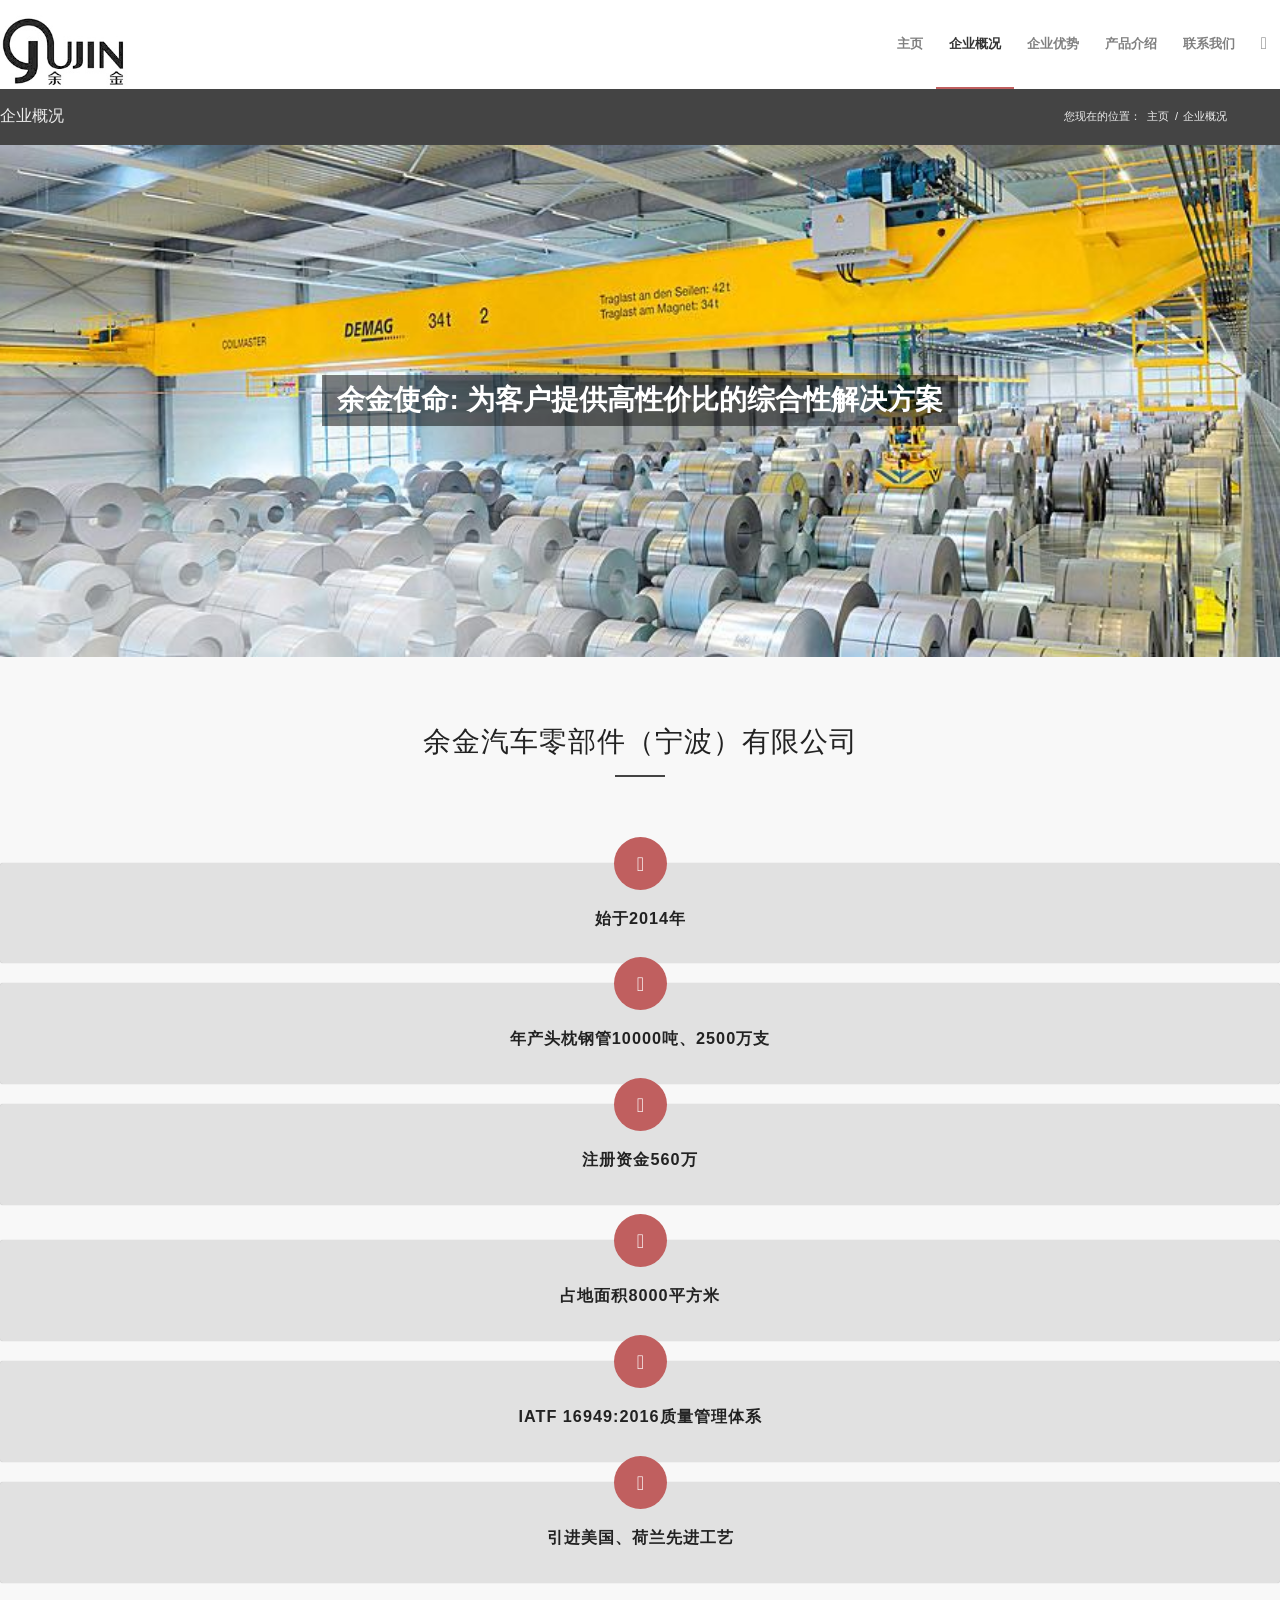
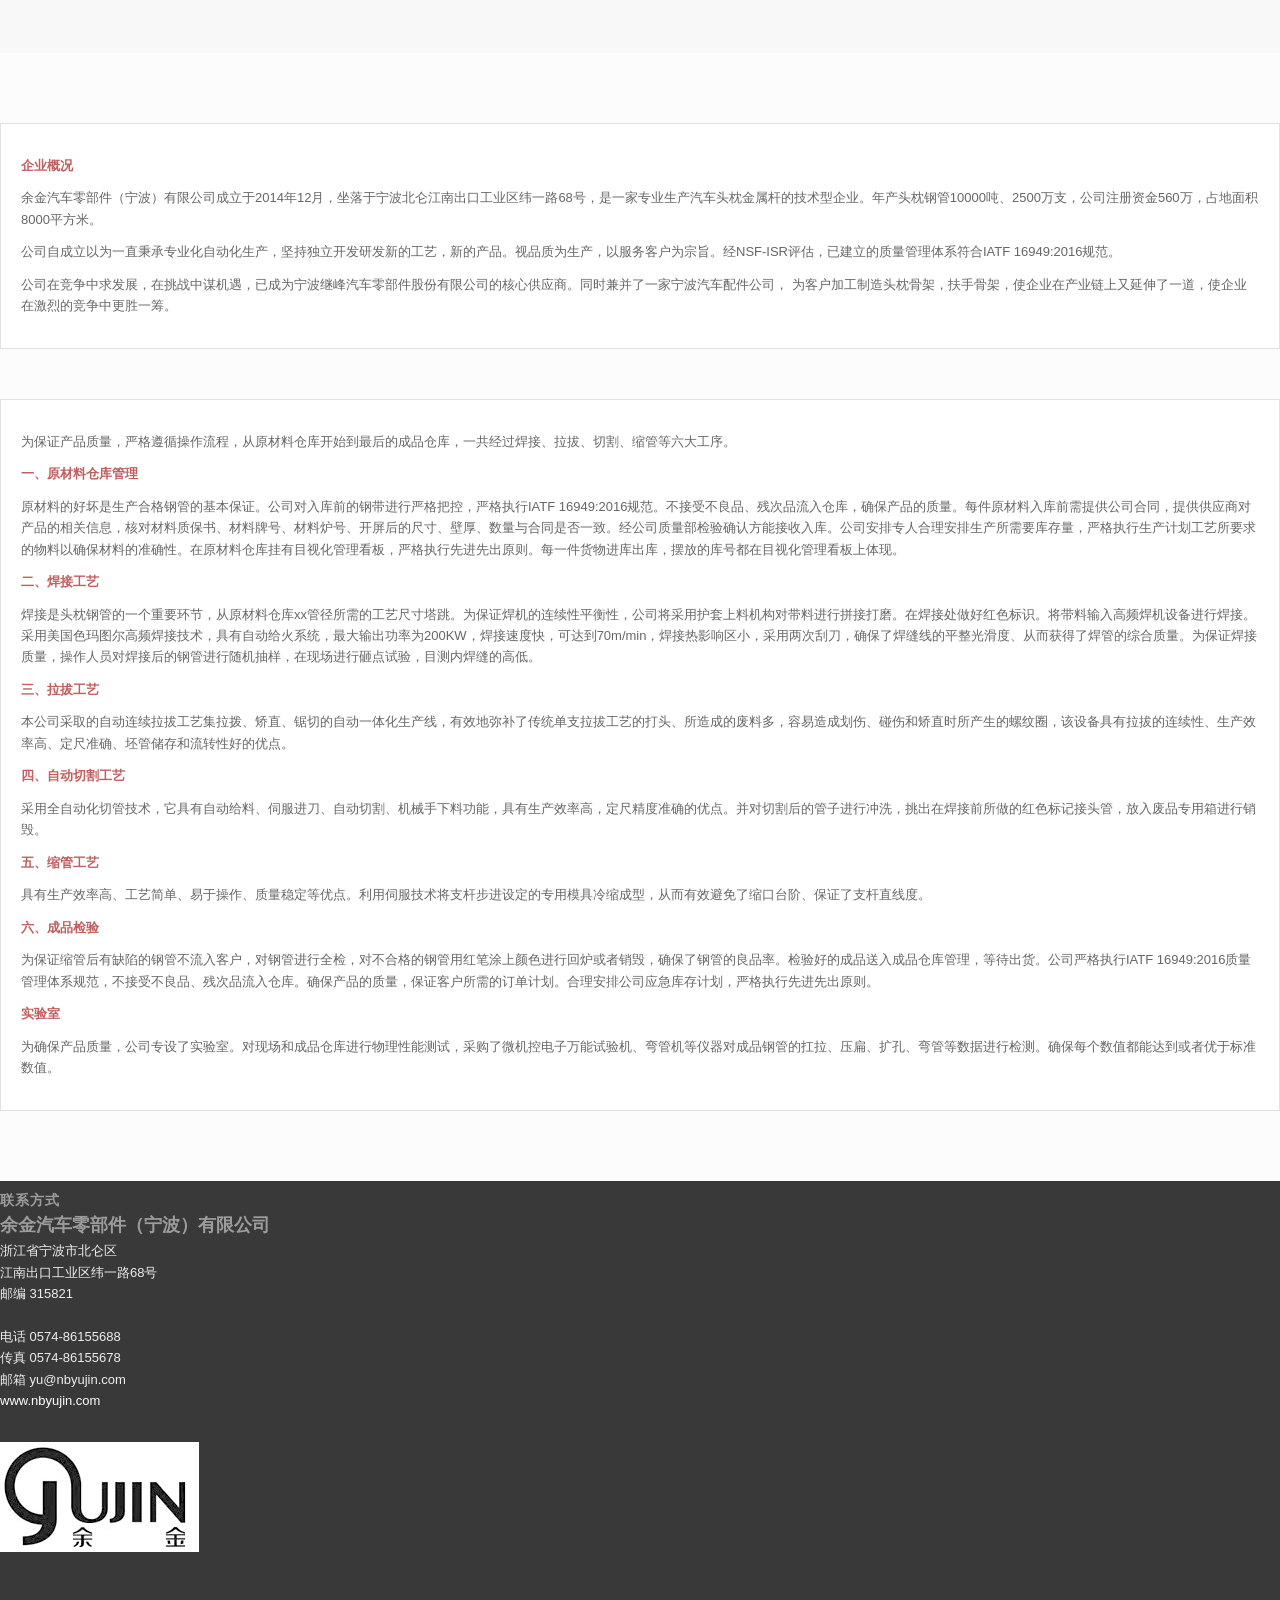
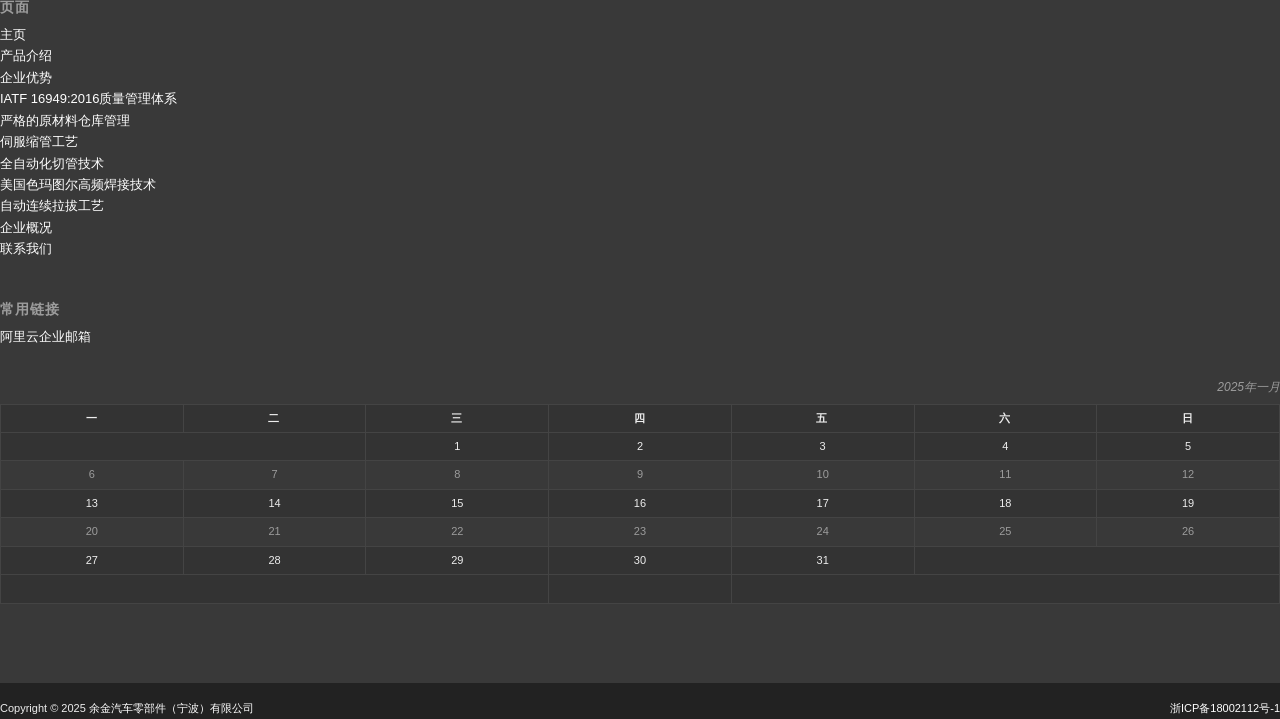
==== nbyujin.com/about.html @ bfd5c71a "added about and advantages pages" ====
<!DOCTYPE html>
<!-- saved from url=(0030)about.html/ -->
<html
  lang="zh-CN"
  class="html_stretched fixed_layout av-preloader-disabled av-default-lightbox html_header_top html_logo_left html_main_nav_header html_menu_right html_slim html_header_sticky html_header_shrinking html_mobile_menu_phone html_header_searchicon html_content_align_center html_header_unstick_top_disabled html_header_stretch_disabled html_elegant-blog html_av-overlay-side html_av-overlay-side-classic html_av-submenu-noclone html_entry_id_31 av-no-preview html_text_menu_active avia_desktop js_active avia_transform avia_transform3d avia_transform avia_transform3d avia-webkit avia-webkit-131 avia-chrome avia-chrome-131 avia-mac"
>
  <head>
    <meta http-equiv="Content-Type" content="text/html; charset=UTF-8" />

    <meta name="robots" content="index, follow" />

    <!-- mobile setting -->

    <!-- Scripts/CSS and wp_head hook -->
    <title>企业概况 – 余金汽车零部件（宁波）有限公司</title>
    <link rel="dns-prefetch" href="https://s.w.org/" />
    <link
      rel="alternate"
      type="application/rss+xml"
      title="余金汽车零部件（宁波）有限公司 » Feed"
      href="https://www.nbyujin.com/feed/"
    />
    <link
      rel="alternate"
      type="application/rss+xml"
      title="余金汽车零部件（宁波）有限公司 » 评论Feed"
      href="https://www.nbyujin.com/comments/feed/"
    />

    <!-- google webfont font replacement -->
    <link
      rel="stylesheet"
      id="avia-google-webfont"
      href="./statics/about/css"
      type="text/css"
      media="all"
    />
    <script type="text/javascript">
      window._wpemojiSettings = {
        baseUrl: "https:\/\/s.w.org\/images\/core\/emoji\/11.2.0\/72x72\/",
        ext: ".png",
        svgUrl: "https:\/\/s.w.org\/images\/core\/emoji\/11.2.0\/svg\/",
        svgExt: ".svg",
        source: {
          concatemoji:
            "https:\/\/www.nbyujin.com\/wp-includes\/js\/wp-emoji-release.min.js?ver=5.1.17",
        },
      };
      !(function (e, a, t) {
        var n,
          r,
          o,
          i = a.createElement("canvas"),
          p = i.getContext && i.getContext("2d");
        function s(e, t) {
          var a = String.fromCharCode;
          p.clearRect(0, 0, i.width, i.height),
            p.fillText(a.apply(this, e), 0, 0);
          e = i.toDataURL();
          return (
            p.clearRect(0, 0, i.width, i.height),
            p.fillText(a.apply(this, t), 0, 0),
            e === i.toDataURL()
          );
        }
        function c(e) {
          var t = a.createElement("script");
          (t.src = e),
            (t.defer = t.type = "text/javascript"),
            a.getElementsByTagName("head")[0].appendChild(t);
        }
        for (
          o = Array("flag", "emoji"),
            t.supports = { everything: !0, everythingExceptFlag: !0 },
            r = 0;
          r < o.length;
          r++
        )
          (t.supports[o[r]] = (function (e) {
            if (!p || !p.fillText) return !1;
            switch (
              ((p.textBaseline = "top"), (p.font = "600 32px Arial"), e)
            ) {
              case "flag":
                return s(
                  [55356, 56826, 55356, 56819],
                  [55356, 56826, 8203, 55356, 56819]
                )
                  ? !1
                  : !s(
                      [
                        55356, 57332, 56128, 56423, 56128, 56418, 56128, 56421,
                        56128, 56430, 56128, 56423, 56128, 56447,
                      ],
                      [
                        55356, 57332, 8203, 56128, 56423, 8203, 56128, 56418,
                        8203, 56128, 56421, 8203, 56128, 56430, 8203, 56128,
                        56423, 8203, 56128, 56447,
                      ]
                    );
              case "emoji":
                return !s(
                  [55358, 56760, 9792, 65039],
                  [55358, 56760, 8203, 9792, 65039]
                );
            }
            return !1;
          })(o[r])),
            (t.supports.everything = t.supports.everything && t.supports[o[r]]),
            "flag" !== o[r] &&
              (t.supports.everythingExceptFlag =
                t.supports.everythingExceptFlag && t.supports[o[r]]);
        (t.supports.everythingExceptFlag =
          t.supports.everythingExceptFlag && !t.supports.flag),
          (t.DOMReady = !1),
          (t.readyCallback = function () {
            t.DOMReady = !0;
          }),
          t.supports.everything ||
            ((n = function () {
              t.readyCallback();
            }),
            a.addEventListener
              ? (a.addEventListener("DOMContentLoaded", n, !1),
                e.addEventListener("load", n, !1))
              : (e.attachEvent("onload", n),
                a.attachEvent("onreadystatechange", function () {
                  "complete" === a.readyState && t.readyCallback();
                })),
            (n = t.source || {}).concatemoji
              ? c(n.concatemoji)
              : n.wpemoji && n.twemoji && (c(n.twemoji), c(n.wpemoji)));
      })(window, document, window._wpemojiSettings);
    </script>
    <script
      src="./statics/about/wp-emoji-release.min.js"
      type="text/javascript"
      defer=""
    ></script>
    <style type="text/css">
      img.wp-smiley,
      img.emoji {
        display: inline !important;
        border: none !important;
        box-shadow: none !important;
        height: 1em !important;
        width: 1em !important;
        margin: 0 0.07em !important;
        vertical-align: -0.1em !important;
        background: none !important;
        padding: 0 !important;
      }
    </style>
    <link
      rel="stylesheet"
      id="wp-block-library-css"
      href="./statics/about/style.min.css"
      type="text/css"
      media="all"
    />
    <link
      rel="stylesheet"
      id="avia-grid-css"
      href="./statics/about/grid.css"
      type="text/css"
      media="all"
    />
    <link
      rel="stylesheet"
      id="avia-base-css"
      href="./statics/about/base.css"
      type="text/css"
      media="all"
    />
    <link
      rel="stylesheet"
      id="avia-layout-css"
      href="./statics/about/layout.css"
      type="text/css"
      media="all"
    />
    <link
      rel="stylesheet"
      id="avia-scs-css"
      href="./statics/about/shortcodes.css"
      type="text/css"
      media="all"
    />
    <link
      rel="stylesheet"
      id="avia-popup-css-css"
      href="./statics/about/magnific-popup.css"
      type="text/css"
      media="screen"
    />
    <link
      rel="stylesheet"
      id="avia-print-css"
      href="./statics/about/print.css"
      type="text/css"
      media="print"
    />
    <link
      rel="stylesheet"
      id="avia-dynamic-css"
      href="./statics/about/enfold.css"
      type="text/css"
      media="all"
    />
    <link
      rel="stylesheet"
      id="avia-custom-css"
      href="./statics/about/custom.css"
      type="text/css"
      media="all"
    />
    <script type="text/javascript" src="./statics/about/jquery.js"></script>
    <script
      type="text/javascript"
      src="./statics/about/jquery-migrate.min.js"
    ></script>
    <script
      type="text/javascript"
      src="./statics/about/avia-compat.js"
    ></script>
    <script type="text/javascript">
      var mejsL10n = {
        language: "zh",
        strings: {
          "mejs.install-flash":
            "\u60a8\u6b63\u5728\u4f7f\u7528\u7684\u6d4f\u89c8\u5668\u672a\u5b89\u88c5\u6216\u542f\u7528Flash\u64ad\u653e\u5668\uff0c\u8bf7\u542f\u7528\u60a8\u7684Flash\u64ad\u653e\u5668\u63d2\u4ef6\uff0c\u6216\u4ece https:\/\/get.adobe.com\/flashplayer\/ \u4e0b\u8f7d\u6700\u65b0\u7248\u3002",
          "mejs.fullscreen-off": "\u5173\u95ed\u5168\u5c4f",
          "mejs.fullscreen-on": "\u5168\u5c4f",
          "mejs.download-video": "\u4e0b\u8f7d\u89c6\u9891",
          "mejs.fullscreen": "\u5168\u5c4f",
          "mejs.time-jump-forward": [
            "\u524d\u8fdb1\u79d2",
            "\u524d\u8fdb%1\u79d2",
          ],
          "mejs.loop": "\u5207\u6362\u5faa\u73af",
          "mejs.play": "\u64ad\u653e",
          "mejs.pause": "\u6682\u505c",
          "mejs.close": "\u5173\u95ed",
          "mejs.time-slider": "\u65f6\u95f4\u8f74",
          "mejs.time-help-text":
            "\u4f7f\u7528\u5de6\/\u53f3\u7bad\u5934\u952e\u6765\u524d\u8fdb\u4e00\u79d2\uff0c\u4e0a\/\u4e0b\u7bad\u5934\u952e\u6765\u524d\u8fdb\u5341\u79d2\u3002",
          "mejs.time-skip-back": [
            "\u540e\u90001\u79d2",
            "\u8df3\u56de%1\u79d2",
          ],
          "mejs.captions-subtitles": "\u5b57\u5e55",
          "mejs.captions-chapters": "\u7ae0\u8282",
          "mejs.none": "\u65e0",
          "mejs.mute-toggle": "\u5207\u6362\u9759\u97f3",
          "mejs.volume-help-text":
            "\u4f7f\u7528\u4e0a\/\u4e0b\u7bad\u5934\u952e\u6765\u589e\u9ad8\u6216\u964d\u4f4e\u97f3\u91cf\u3002",
          "mejs.unmute": "\u53d6\u6d88\u9759\u97f3",
          "mejs.mute": "\u9759\u97f3",
          "mejs.volume-slider": "\u97f3\u91cf",
          "mejs.video-player": "\u89c6\u9891\u64ad\u653e\u5668",
          "mejs.audio-player": "\u97f3\u9891\u64ad\u653e\u5668",
          "mejs.ad-skip": "\u8df3\u8fc7\u5e7f\u544a",
          "mejs.ad-skip-info": [
            "1\u79d2\u540e\u8df3\u8fc7",
            "%1\u79d2\u540e\u8df3\u8fc7",
          ],
          "mejs.source-chooser": "\u9009\u62e9\u6765\u6e90",
          "mejs.stop": "\u505c\u6b62",
          "mejs.speed-rate": "\u901f\u5ea6",
          "mejs.live-broadcast": "\u73b0\u573a\u76f4\u64ad",
          "mejs.afrikaans": "\u5357\u975e\u8377\u5170\u8bed",
          "mejs.albanian": "\u963f\u5c14\u5df4\u5c3c\u4e9a\u8bed",
          "mejs.arabic": "\u963f\u62c9\u4f2f\u8bed",
          "mejs.belarusian": "\u767d\u4fc4\u7f57\u65af\u8bed",
          "mejs.bulgarian": "\u4fdd\u52a0\u5229\u4e9a\u8bed",
          "mejs.catalan": "\u52a0\u6cf0\u7f57\u5c3c\u4e9a\u8bed",
          "mejs.chinese": "\u4e2d\u6587",
          "mejs.chinese-simplified": "\u7b80\u4f53\u4e2d\u6587",
          "mejs.chinese-traditional": "\u7e41\u4f53\u4e2d\u6587",
          "mejs.croatian": "\u514b\u7f57\u5730\u4e9a\u8bed",
          "mejs.czech": "\u6377\u514b\u8bed",
          "mejs.danish": "\u4e39\u9ea6\u8bed",
          "mejs.dutch": "\u8377\u5170\u8bed",
          "mejs.english": "\u82f1\u8bed",
          "mejs.estonian": "\u7231\u6c99\u5c3c\u4e9a\u8bed",
          "mejs.filipino": "\u83f2\u5f8b\u5bbe\u8bed",
          "mejs.finnish": "\u82ac\u5170\u8bed",
          "mejs.french": "\u6cd5\u8bed",
          "mejs.galician": "\u52a0\u5229\u897f\u4e9a\u8bed",
          "mejs.german": "\u5fb7\u8bed",
          "mejs.greek": "\u5e0c\u814a\u8bed",
          "mejs.haitian-creole": "\u6d77\u5730\u514b\u91cc\u5965\u5c14\u8bed",
          "mejs.hebrew": "\u5e0c\u4f2f\u6765\u8bed",
          "mejs.hindi": "\u5370\u5730\u8bed",
          "mejs.hungarian": "\u5308\u7259\u5229\u8bed",
          "mejs.icelandic": "\u51b0\u5c9b\u8bed",
          "mejs.indonesian": "\u5370\u5ea6\u5c3c\u897f\u4e9a\u8bed",
          "mejs.irish": "\u7231\u5c14\u5170\u8bed",
          "mejs.italian": "\u610f\u5927\u5229\u8bed",
          "mejs.japanese": "\u65e5\u8bed",
          "mejs.korean": "\u97e9\u8bed",
          "mejs.latvian": "\u62c9\u8131\u7ef4\u4e9a\u8bed",
          "mejs.lithuanian": "\u7acb\u9676\u5b9b\u8bed",
          "mejs.macedonian": "\u9a6c\u5176\u987f\u8bed",
          "mejs.malay": "\u9a6c\u6765\u8bed",
          "mejs.maltese": "\u9a6c\u8033\u4ed6\u8bed",
          "mejs.norwegian": "\u632a\u5a01\u8bed",
          "mejs.persian": "\u6ce2\u65af\u8bed",
          "mejs.polish": "\u6ce2\u5170\u8bed",
          "mejs.portuguese": "\u8461\u8404\u7259\u8bed",
          "mejs.romanian": "\u7f57\u9a6c\u5c3c\u4e9a\u8bed",
          "mejs.russian": "\u4fc4\u8bed",
          "mejs.serbian": "\u585e\u5c14\u7ef4\u4e9a\u8bed",
          "mejs.slovak": "\u65af\u6d1b\u4f10\u514b\u8bed",
          "mejs.slovenian": "\u65af\u6d1b\u6587\u5c3c\u4e9a\u8bed",
          "mejs.spanish": "\u897f\u73ed\u7259\u8bed",
          "mejs.swahili": "\u65af\u74e6\u5e0c\u91cc\u8bed",
          "mejs.swedish": "\u745e\u5178\u8bed",
          "mejs.tagalog": "\u4ed6\u52a0\u7984\u8bed",
          "mejs.thai": "\u6cf0\u8bed",
          "mejs.turkish": "\u571f\u8033\u5176\u8bed",
          "mejs.ukrainian": "\u4e4c\u514b\u5170\u8bed",
          "mejs.vietnamese": "\u8d8a\u5357\u8bed",
          "mejs.welsh": "\u5a01\u5c14\u58eb\u8bed",
          "mejs.yiddish": "\u610f\u7b2c\u7eea\u8bed",
        },
      };
    </script>
    <script
      type="text/javascript"
      src="./statics/about/mediaelement-and-player.min.js"
    ></script>
    <script
      type="text/javascript"
      src="./statics/about/mediaelement-migrate.min.js"
    ></script>
    <script type="text/javascript">
      /* <![CDATA[ */
      var _wpmejsSettings = {
        pluginPath: "\/wp-includes\/js\/mediaelement\/",
        classPrefix: "mejs-",
        stretching: "responsive",
      };
      /* ]]> */
    </script>
    <link rel="https://api.w.org/" href="https://www.nbyujin.com/wp-json/" />
    <link
      rel="EditURI"
      type="application/rsd+xml"
      title="RSD"
      href="https://www.nbyujin.com/xmlrpc.php?rsd"
    />
    <link
      rel="wlwmanifest"
      type="application/wlwmanifest+xml"
      href="https://www.nbyujin.com/wp-includes/wlwmanifest.xml"
    />
    <meta name="generator" content="WordPress 5.1.17" />
    <link rel="canonical" href="about.html/" />
    <link rel="shortlink" href="https://www.nbyujin.com/?p=31" />
    <link
      rel="alternate"
      type="application/json+oembed"
      href="https://www.nbyujin.com/wp-json/oembed/1.0/embed?url=https%3A%2F%2Fwww.nbyujin.com%2Fabout%2F"
    />
    <link
      rel="alternate"
      type="text/xml+oembed"
      href="https://www.nbyujin.com/wp-json/oembed/1.0/embed?url=https%3A%2F%2Fwww.nbyujin.com%2Fabout%2F&amp;format=xml"
    />
    <link rel="profile" href="http://gmpg.org/xfn/11" />
    <link
      rel="alternate"
      type="application/rss+xml"
      title="余金汽车零部件（宁波）有限公司 RSS2 Feed"
      href="https://www.nbyujin.com/feed/"
    />
    <link rel="pingback" href="https://www.nbyujin.com/xmlrpc.php" />
    <!--[if lt IE 9
      ]><script src="https://www.nbyujin.com/wp-content/themes/enfold/js/html5shiv.js"></script
    ><![endif]-->

    <!--
Debugging Info for Theme support: 

Theme: Enfold
Version: 4.2
Installed: enfold
AviaFramework Version: 4.6
AviaBuilder Version: 0.9.5
ML:128-PU:51-PLA:7
WP:5.1.17
Updates: disabled
-->

    <style type="text/css">
      @font-face {
        font-family: "entypo-fontello";
        font-weight: normal;
        font-style: normal;
        src: url("https://www.nbyujin.com/wp-content/themes/enfold/config-templatebuilder/avia-template-builder/assets/fonts/entypo-fontello.eot?v=3");
        src: url("https://www.nbyujin.com/wp-content/themes/enfold/config-templatebuilder/avia-template-builder/assets/fonts/entypo-fontello.eot?v=3#iefix")
            format("embedded-opentype"),
          url("https://www.nbyujin.com/wp-content/themes/enfold/config-templatebuilder/avia-template-builder/assets/fonts/entypo-fontello.woff?v=3")
            format("woff"),
          url("https://www.nbyujin.com/wp-content/themes/enfold/config-templatebuilder/avia-template-builder/assets/fonts/entypo-fontello.ttf?v=3")
            format("truetype"),
          url("https://www.nbyujin.com/wp-content/themes/enfold/config-templatebuilder/avia-template-builder/assets/fonts/entypo-fontello.svg?v=3#entypo-fontello")
            format("svg");
      }
      #top .avia-font-entypo-fontello,
      body .avia-font-entypo-fontello,
      html body [data-av_iconfont="entypo-fontello"]:before {
        font-family: "entypo-fontello";
      }
    </style>
  </head>

  <body
    id="top"
    class="page-template-default page page-id-31 stretched open_sans"
    itemscope="itemscope"
    itemtype="https://schema.org/WebPage"
  >
    <div id="wrap_all">
      <header
        id="header"
        class="all_colors header_color light_bg_color av_header_top av_logo_left av_main_nav_header av_menu_right av_slim av_header_sticky av_header_shrinking av_header_stretch_disabled av_mobile_menu_phone av_header_searchicon av_header_unstick_top_disabled av_bottom_nav_disabled av_header_border_disabled"
        role="banner"
        itemscope="itemscope"
        itemtype="https://schema.org/WPHeader"
      >
        <div id="header_main" class="container_wrap container_wrap_logo">
          <div
            class="container av-logo-container"
            style="height: 88px; line-height: 88px"
          >
            <div class="inner-container">
              <span class="logo"
                ><a href="index.html" style="max-height: 88px"
                  ><img
                    height="100"
                    width="300"
                    src="./statics/about/logo-black.jpg"
                    alt="余金汽车零部件（宁波）有限公司"
                    style="max-height: 88px" /></a
              ></span>
              <nav
                class="main_menu"
                data-selectname="Select a page"
                role="navigation"
                itemscope="itemscope"
                itemtype="https://schema.org/SiteNavigationElement"
              >
                <div class="avia-menu av-main-nav-wrap">
                  <ul id="avia-menu" class="menu av-main-nav">
                    <li
                      id="menu-item-251"
                      class="menu-item menu-item-type-post_type menu-item-object-page menu-item-home menu-item-top-level menu-item-top-level-1"
                    >
                      <a
                        href="index.html"
                        itemprop="url"
                        style="height: 88px; line-height: 88px"
                        ><span class="avia-bullet"></span
                        ><span class="avia-menu-text">主页</span
                        ><span class="avia-menu-fx"
                          ><span class="avia-arrow-wrap"
                            ><span class="avia-arrow"></span></span></span
                      ></a>
                    </li>
                    <li
                      id="menu-item-254"
                      class="menu-item menu-item-type-post_type menu-item-object-page page_item page-item-31 current_page_item menu-item-top-level menu-item-top-level-2 current-menu-item"
                    >
                      <a
                        href="about.html/#top"
                        itemprop="url"
                        style="height: 88px; line-height: 88px"
                        ><span class="avia-bullet"></span
                        ><span class="avia-menu-text">企业概况</span
                        ><span class="avia-menu-fx"
                          ><span class="avia-arrow-wrap"
                            ><span class="avia-arrow"></span></span></span
                      ></a>
                    </li>
                    <li
                      id="menu-item-256"
                      class="menu-item menu-item-type-post_type menu-item-object-page menu-item-has-children menu-item-top-level menu-item-top-level-3 dropdown_ul_available"
                    >
                      <a
                        href="advantages.html"
                        itemprop="url"
                        style="height: 88px; line-height: 88px"
                        ><span class="avia-bullet"></span
                        ><span class="avia-menu-text">企业优势</span
                        ><span class="avia-menu-fx"
                          ><span class="avia-arrow-wrap"
                            ><span class="avia-arrow"></span></span></span
                        ><span class="dropdown_available"></span
                      ></a>

                      <ul
                        class="sub-menu"
                        style="display: block; opacity: 0; visibility: hidden"
                      >
                        <li
                          id="menu-item-250"
                          class="menu-item menu-item-type-post_type menu-item-object-page"
                        >
                          <a
                            href="https://www.nbyujin.com/advantages/yuanliao/"
                            itemprop="url"
                            ><span class="avia-bullet"></span
                            ><span class="avia-menu-text"
                              >严格的原材料仓库管理</span
                            ></a
                          >
                        </li>
                        <li
                          id="menu-item-257"
                          class="menu-item menu-item-type-post_type menu-item-object-page"
                        >
                          <a
                            href="https://www.nbyujin.com/advantages/hanjie/"
                            itemprop="url"
                            ><span class="avia-bullet"></span
                            ><span class="avia-menu-text"
                              >美国色玛图尔高频焊接技术</span
                            ></a
                          >
                        </li>
                        <li
                          id="menu-item-249"
                          class="menu-item menu-item-type-post_type menu-item-object-page"
                        >
                          <a
                            href="https://www.nbyujin.com/advantages/laba/"
                            itemprop="url"
                            ><span class="avia-bullet"></span
                            ><span class="avia-menu-text"
                              >自动连续拉拔工艺</span
                            ></a
                          >
                        </li>
                        <li
                          id="menu-item-260"
                          class="menu-item menu-item-type-post_type menu-item-object-page"
                        >
                          <a
                            href="https://www.nbyujin.com/advantages/qiege/"
                            itemprop="url"
                            ><span class="avia-bullet"></span
                            ><span class="avia-menu-text"
                              >全自动化切管技术</span
                            ></a
                          >
                        </li>
                        <li
                          id="menu-item-258"
                          class="menu-item menu-item-type-post_type menu-item-object-page"
                        >
                          <a
                            href="https://www.nbyujin.com/advantages/suoguan/"
                            itemprop="url"
                            ><span class="avia-bullet"></span
                            ><span class="avia-menu-text">伺服缩管工艺</span></a
                          >
                        </li>
                        <li
                          id="menu-item-259"
                          class="menu-item menu-item-type-post_type menu-item-object-page"
                        >
                          <a
                            href="https://www.nbyujin.com/advantages/qa/"
                            itemprop="url"
                            ><span class="avia-bullet"></span
                            ><span class="avia-menu-text"
                              >IATF 16949:2016质量管理体系</span
                            ></a
                          >
                        </li>
                      </ul>
                    </li>
                    <li
                      id="menu-item-279"
                      class="menu-item menu-item-type-post_type menu-item-object-page menu-item-top-level menu-item-top-level-4"
                    >
                      <a
                        href="https://www.nbyujin.com/product/"
                        itemprop="url"
                        style="height: 88px; line-height: 88px"
                        ><span class="avia-bullet"></span
                        ><span class="avia-menu-text">产品介绍</span
                        ><span class="avia-menu-fx"
                          ><span class="avia-arrow-wrap"
                            ><span class="avia-arrow"></span></span></span
                      ></a>
                    </li>
                    <li
                      id="menu-item-252"
                      class="menu-item menu-item-type-post_type menu-item-object-page menu-item-top-level menu-item-top-level-5"
                    >
                      <a
                        href="https://www.nbyujin.com/contact/"
                        itemprop="url"
                        style="height: 88px; line-height: 88px"
                        ><span class="avia-bullet"></span
                        ><span class="avia-menu-text">联系我们</span
                        ><span class="avia-menu-fx"
                          ><span class="avia-arrow-wrap"
                            ><span class="avia-arrow"></span></span></span
                      ></a>
                    </li>
                    <li
                      id="menu-item-search"
                      class="noMobile menu-item menu-item-search-dropdown menu-item-avia-special"
                    >
                      <a
                        href="about.html/?s="
                        data-avia-search-tooltip='

&lt;form action="index.html" id="searchform" method="get" class=""&gt;
	&lt;div&gt;
		&lt;input type="submit" value="" id="searchsubmit" class="button avia-font-entypo-fontello" /&gt;
		&lt;input type="text" id="s" name="s" value="" placeholder=&#39;Search&#39; /&gt;
			&lt;/div&gt;
&lt;/form&gt;'
                        aria-hidden="true"
                        data-av_icon=""
                        data-av_iconfont="entypo-fontello"
                        style="height: 88px; line-height: 88px"
                        ><span class="avia_hidden_link_text">Search</span></a
                      >
                    </li>
                    <li class="av-burger-menu-main menu-item-avia-special">
                      <a
                        href="about.html/#"
                        style="height: 88px; line-height: 88px"
                      >
                        <span
                          class="av-hamburger av-hamburger--spin av-js-hamburger"
                        >
                          <span class="av-hamburger-box">
                            <span class="av-hamburger-inner"></span>
                            <strong>Menu</strong>
                          </span>
                        </span>
                      </a>
                    </li>
                  </ul>
                </div>
              </nav>
            </div>
          </div>
          <!-- end container_wrap-->
        </div>

        <div class="header_bg"></div>

        <!-- end header -->
      </header>

      <div id="main" class="all_colors" data-scroll-offset="88">
        <div
          class="stretch_full container_wrap alternate_color dark_bg_color title_container"
        >
          <div class="container">
            <h1 class="main-title entry-title">
              <a
                href="about.html/"
                rel="bookmark"
                title="Permanent Link: 企业概况"
                itemprop="headline"
                >企业概况</a
              >
            </h1>
            <div class="breadcrumb breadcrumbs avia-breadcrumbs">
              <div
                class="breadcrumb-trail"
                xmlns:v="https://rdf.data-vocabulary.org/#"
              >
                <span class="trail-before"
                  ><span class="breadcrumb-title">您现在的位置：</span></span
                >
                <a
                  href="index.html"
                  title="余金汽车零部件（宁波）有限公司"
                  rel="home"
                  class="trail-begin"
                  >主页</a
                >
                <span class="sep">/</span>
                <span class="trail-end">企业概况</span>
              </div>
            </div>
          </div>
        </div>
        <div
          id="full_slider_1"
          class="avia-fullwidth-slider main_color avia-shadow avia-builder-el-0 el_before_av_section avia-builder-el-first container_wrap fullsize"
        >
          <div
            data-size="featured_large"
            data-lightbox_size="large"
            data-animation="fade"
            data-ids="641"
            data-video_counter="0"
            data-autoplay="true"
            data-bg_slider="false"
            data-slide_height=""
            data-handle="av_slideshow_full"
            data-interval="5"
            data-class=" "
            data-css_id=""
            data-scroll_down=""
            data-control_layout="av-control-hidden"
            data-custom_markup=""
            data-perma_caption=""
            data-autoplay_stopper=""
            data-image_attachment=""
            data-min_height="0px"
            data-src=""
            data-position="top left"
            data-repeat="no-repeat"
            data-attach="scroll"
            data-stretch=""
            data-default-height="42"
            class="avia-slideshow avia-slideshow-1 av-control-hidden avia-slideshow-featured_large av_slideshow_full avia-fade-slider"
            itemscope="itemscope"
            itemtype="https://schema.org/ImageObject"
          >
            <ul class="avia-slideshow-inner" style="padding: 0px">
              <li
                class="av-single-slide slide-1 active-slide"
                style="
                  visibility: visible;
                  opacity: 1;
                  transition: none;
                  transform: translateZ(0px);
                "
              >
                <div data-rel="slideshow-1" class="avia-slide-wrap">
                  <div
                    class="caption_fullwidth av-slideshow-caption caption_center caption_center_framed caption_framed"
                  >
                    <div class="container caption_container">
                      <div class="slideshow_caption">
                        <div class="slideshow_inner_caption">
                          <div class="slideshow_align_caption">
                            <h2 class="avia-caption-title" itemprop="name">
                              余金使命: 为客户提供高性价比的综合性解决方案
                            </h2>
                          </div>
                        </div>
                      </div>
                    </div>
                  </div>
                  <img
                    src="./statics/about/about_us.jpg"
                    width="875"
                    height="350"
                    title="about_us"
                    alt=""
                    itemprop="thumbnailUrl"
                    style="left: 0px"
                  />
                </div>
              </li>
            </ul>
          </div>
        </div>
        <div
          id="av_section_1"
          class="avia-section main_color avia-section-large avia-no-border-styling avia-bg-style-scroll avia-builder-el-1 el_after_av_slideshow_full el_before_av_section container_wrap fullsize"
        >
          <div class="container">
            <div class="template-page content av-content-full alpha units">
              <div class="post-entry post-entry-type-page post-entry-31">
                <div class="entry-content-wrapper clearfix">
                  <div
                    style="padding-bottom: 0px"
                    class="av-special-heading av-special-heading-h2 blockquote modern-quote modern-centered avia-builder-el-2 el_before_av_hr avia-builder-el-first"
                  >
                    <h2 class="av-special-heading-tag" itemprop="headline">
                      余金汽车零部件（宁波）有限公司
                    </h2>
                    <div class="special-heading-border">
                      <div class="special-heading-inner-border"></div>
                    </div>
                  </div>
                  <div
                    style="margin-top: 5px; margin-bottom: 75px"
                    class="hr hr-custom hr-center hr-icon-no avia-builder-el-3 el_after_av_heading el_before_av_one_third"
                  >
                    <span
                      class="hr-inner inner-border-av-border-fat"
                      style="width: 50px; border-color: #3478aa"
                      ><span class="hr-inner-style"></span
                    ></span>
                  </div>
                  <div
                    class="flex_column av_one_third av-animated-generic bottom-to-top flex_column_div av-zero-column-padding first avia-builder-el-4 el_after_av_hr el_before_av_one_third"
                    style="border-radius: 0px"
                  >
                    <article
                      class="iconbox iconbox_top main_color avia-builder-el-5 avia-builder-el-no-sibling"
                      itemscope="itemscope"
                      itemtype="https://schema.org/CreativeWork"
                    >
                      <div class="iconbox_content">
                        <header class="entry-content-header">
                          <div
                            class="iconbox_icon heading-color"
                            aria-hidden="true"
                            data-av_icon=""
                            data-av_iconfont="entypo-fontello"
                          ></div>
                          <h3 class="iconbox_content_title" itemprop="headline">
                            始于2014年
                          </h3>
                        </header>
                        <div
                          class="iconbox_content_container"
                          itemprop="text"
                        ></div>
                      </div>
                      <footer class="entry-footer"></footer>
                    </article>
                  </div>
                  <div
                    class="flex_column av_one_third av-animated-generic bottom-to-top flex_column_div av-zero-column-padding avia-builder-el-6 el_after_av_one_third el_before_av_one_third"
                    style="border-radius: 0px"
                  >
                    <article
                      class="iconbox iconbox_top main_color avia-builder-el-7 avia-builder-el-no-sibling"
                      itemscope="itemscope"
                      itemtype="https://schema.org/CreativeWork"
                    >
                      <div class="iconbox_content">
                        <header class="entry-content-header">
                          <div
                            class="iconbox_icon heading-color"
                            aria-hidden="true"
                            data-av_icon=""
                            data-av_iconfont="entypo-fontello"
                          ></div>
                          <h3 class="iconbox_content_title" itemprop="headline">
                            年产头枕钢管10000吨、2500万支
                          </h3>
                        </header>
                        <div
                          class="iconbox_content_container"
                          itemprop="text"
                        ></div>
                      </div>
                      <footer class="entry-footer"></footer>
                    </article>
                  </div>
                  <div
                    class="flex_column av_one_third av-animated-generic bottom-to-top flex_column_div av-zero-column-padding avia-builder-el-8 el_after_av_one_third el_before_av_hr"
                    style="border-radius: 0px"
                  >
                    <article
                      class="iconbox iconbox_top main_color avia-builder-el-9 avia-builder-el-no-sibling"
                      itemscope="itemscope"
                      itemtype="https://schema.org/CreativeWork"
                    >
                      <div class="iconbox_content">
                        <header class="entry-content-header">
                          <div
                            class="iconbox_icon heading-color"
                            aria-hidden="true"
                            data-av_icon=""
                            data-av_iconfont="entypo-fontello"
                          ></div>
                          <h3 class="iconbox_content_title" itemprop="headline">
                            注册资金560万
                          </h3>
                        </header>
                        <div
                          class="iconbox_content_container"
                          itemprop="text"
                        ></div>
                      </div>
                      <footer class="entry-footer"></footer>
                    </article>
                  </div>
                  <div
                    style="margin-top: 5px; margin-bottom: 5px"
                    class="hr hr-custom hr-center hr-icon-no avia-builder-el-10 el_after_av_one_third el_before_av_one_third"
                  >
                    <span
                      class="hr-inner inner-border-av-border-none"
                      style="width: 0px; border-color: #ffffff"
                      ><span class="hr-inner-style"></span
                    ></span>
                  </div>
                  <div
                    class="flex_column av_one_third av-animated-generic bottom-to-top flex_column_div av-zero-column-padding first avia-builder-el-11 el_after_av_hr el_before_av_one_third"
                    style="
                      margin-top: 0px;
                      margin-bottom: 0px;
                      border-radius: 0px;
                    "
                  >
                    <article
                      class="iconbox iconbox_top main_color avia-builder-el-12 avia-builder-el-no-sibling"
                      itemscope="itemscope"
                      itemtype="https://schema.org/CreativeWork"
                    >
                      <div class="iconbox_content">
                        <header class="entry-content-header">
                          <div
                            class="iconbox_icon heading-color"
                            aria-hidden="true"
                            data-av_icon=""
                            data-av_iconfont="entypo-fontello"
                          ></div>
                          <h3 class="iconbox_content_title" itemprop="headline">
                            占地面积8000平方米
                          </h3>
                        </header>
                        <div
                          class="iconbox_content_container"
                          itemprop="text"
                        ></div>
                      </div>
                      <footer class="entry-footer"></footer>
                    </article>
                  </div>
                  <div
                    class="flex_column av_one_third av-animated-generic bottom-to-top flex_column_div av-zero-column-padding avia-builder-el-13 el_after_av_one_third el_before_av_one_third"
                    style="
                      margin-top: 0px;
                      margin-bottom: 0px;
                      border-radius: 0px;
                    "
                  >
                    <article
                      class="iconbox iconbox_top main_color avia-builder-el-14 avia-builder-el-no-sibling"
                      itemscope="itemscope"
                      itemtype="https://schema.org/CreativeWork"
                    >
                      <div class="iconbox_content">
                        <header class="entry-content-header">
                          <div
                            class="iconbox_icon heading-color"
                            aria-hidden="true"
                            data-av_icon=""
                            data-av_iconfont="entypo-fontello"
                          ></div>
                          <h3 class="iconbox_content_title" itemprop="headline">
                            IATF 16949:2016质量管理体系
                          </h3>
                        </header>
                        <div
                          class="iconbox_content_container"
                          itemprop="text"
                        ></div>
                      </div>
                      <footer class="entry-footer"></footer>
                    </article>
                  </div>
                  <div
                    class="flex_column av_one_third av-animated-generic bottom-to-top flex_column_div av-zero-column-padding avia-builder-el-15 el_after_av_one_third avia-builder-el-last"
                    style="
                      margin-top: 0px;
                      margin-bottom: 0px;
                      border-radius: 0px;
                    "
                  >
                    <article
                      class="iconbox iconbox_top main_color avia-builder-el-16 avia-builder-el-no-sibling"
                      itemscope="itemscope"
                      itemtype="https://schema.org/CreativeWork"
                    >
                      <div class="iconbox_content">
                        <header class="entry-content-header">
                          <div
                            class="iconbox_icon heading-color"
                            aria-hidden="true"
                            data-av_icon=""
                            data-av_iconfont="entypo-fontello"
                          ></div>
                          <h3 class="iconbox_content_title" itemprop="headline">
                            引进美国、荷兰先进工艺
                          </h3>
                        </header>
                        <div
                          class="iconbox_content_container"
                          itemprop="text"
                        ></div>
                      </div>
                      <footer class="entry-footer"></footer>
                    </article>
                  </div>
                </div>
              </div>
            </div>
            <!-- close content main div -->
          </div>
        </div>
        <div
          id="av_section_2"
          class="avia-section main_color avia-section-large avia-no-shadow avia-bg-style-scroll avia-builder-el-17 el_after_av_section avia-builder-el-last container_wrap fullsize"
          style="background-color: #fcfcfc"
        >
          <div class="container">
            <div class="template-page content av-content-full alpha units">
              <div class="post-entry post-entry-type-page post-entry-31">
                <div class="entry-content-wrapper clearfix">
                  <div
                    class="flex_column av_one_full av-animated-generic bottom-to-top flex_column_div first avia-builder-el-18 el_before_av_one_full avia-builder-el-first"
                    style="
                      border-width: 1px;
                      border-color: #e1e1e1;
                      border-style: solid;
                      padding: 20px;
                      background-color: #ffffff;
                      border-radius: 0px;
                    "
                  >
                    <section
                      class="av_textblock_section"
                      itemscope="itemscope"
                      itemtype="https://schema.org/CreativeWork"
                    >
                      <div class="avia_textblock" itemprop="text">
                        <p><strong>企业概况</strong></p>
                        <p>
                          余金汽车零部件（宁波）有限公司成立于2014年12月，坐落于宁波北仑江南出口工业区纬一路68号，是一家专业生产汽车头枕金属杆的技术型企业。年产头枕钢管10000吨、2500万支，公司注册资金560万，占地面积8000平方米。
                        </p>
                        <p>
                          公司自成立以为一直秉承专业化自动化生产，坚持独立开发研发新的工艺，新的产品。视品质为生产，以服务客户为宗旨。经NSF-ISR评估，已建立的质量管理体系符合IATF
                          16949:2016规范。
                        </p>
                        <p>
                          公司在竞争中求发展，在挑战中谋机遇，已成为宁波继峰汽车零部件股份有限公司的核心供应商。同时兼并了一家宁波汽车配件公司，
                          为客户加工制造头枕骨架，扶手骨架，使企业在产业链上又延伸了一道，使企业在激烈的竞争中更胜一筹。
                        </p>
                      </div>
                    </section>
                  </div>
                  <div
                    class="flex_column av_one_full av-animated-generic bottom-to-top flex_column_div first avia-builder-el-20 el_after_av_one_full avia-builder-el-last column-top-margin"
                    style="
                      border-width: 1px;
                      border-color: #e1e1e1;
                      border-style: solid;
                      padding: 20px;
                      background-color: #ffffff;
                      border-radius: 0px;
                    "
                  >
                    <section
                      class="av_textblock_section"
                      itemscope="itemscope"
                      itemtype="https://schema.org/CreativeWork"
                    >
                      <div class="avia_textblock" itemprop="text">
                        <p>
                          为保证产品质量，严格遵循操作流程，从原材料仓库开始到最后的成品仓库，一共经过焊接、拉拔、切割、缩管等六大工序。
                        </p>
                        <p><strong>一、原材料仓库管理</strong></p>
                        <p>
                          原材料的好坏是生产合格钢管的基本保证。公司对入库前的钢带进行严格把控，严格执行IATF
                          16949:2016规范。不接受不良品、残次品流入仓库，确保产品的质量。每件原材料入库前需提供公司合同，提供供应商对产品的相关信息，核对材料质保书、材料牌号、材料炉号、开屏后的尺寸、壁厚、数量与合同是否一致。经公司质量部检验确认方能接收入库。公司安排专人合理安排生产所需要库存量，严格执行生产计划工艺所要求的物料以确保材料的准确性。在原材料仓库挂有目视化管理看板，严格执行先进先出原则。每一件货物进库出库，摆放的库号都在目视化管理看板上体现。
                        </p>
                        <p><strong>二、焊接工艺</strong></p>
                        <p>
                          焊接是头枕钢管的一个重要环节，从原材料仓库xx管径所需的工艺尺寸塔跳。为保证焊机的连续性平衡性，公司将采用护套上料机构对带料进行拼接打磨。在焊接处做好红色标识。将带料输入高频焊机设备进行焊接。采用美国色玛图尔高频焊接技术，具有自动给火系统，最大输出功率为200KW，焊接速度快，可达到70m/min，焊接热影响区小，采用两次刮刀，确保了焊缝线的平整光滑度、从而获得了焊管的综合质量。为保证焊接质量，操作人员对焊接后的钢管进行随机抽样，在现场进行砸点试验，目测内焊缝的高低。
                        </p>
                        <p><strong>三、拉拔工艺</strong></p>
                        <p>
                          本公司采取的自动连续拉拔工艺集拉拨、矫直、锯切的自动一体化生产线，有效地弥补了传统单支拉拔工艺的打头、所造成的废料多，容易造成划伤、碰伤和矫直时所产生的螺纹圈，该设备具有拉拔的连续性、生产效率高、定尺准确、坯管储存和流转性好的优点。
                        </p>
                        <p><strong>四、自动切割工艺</strong></p>
                        <p>
                          采用全自动化切管技术，它具有自动给料、伺服进刀、自动切割、机械手下料功能，具有生产效率高，定尺精度准确的优点。并对切割后的管子进行冲洗，挑出在焊接前所做的红色标记接头管，放入废品专用箱进行销毁。
                        </p>
                        <p><strong>五、缩管工艺</strong></p>
                        <p>
                          具有生产效率高、工艺简单、易于操作、质量稳定等优点。利用伺服技术将支杆步进设定的专用模具冷缩成型，从而有效避免了缩口台阶、保证了支杆直线度。
                        </p>
                        <p><strong>六、成品检验</strong></p>
                        <p>
                          为保证缩管后有缺陷的钢管不流入客户，对钢管进行全检，对不合格的钢管用红笔涂上颜色进行回炉或者销毁，确保了钢管的良品率。检验好的成品送入成品仓库管理，等待出货。公司严格执行IATF
                          16949:2016质量管理体系规范，不接受不良品、残次品流入仓库。确保产品的质量，保证客户所需的订单计划。合理安排公司应急库存计划，严格执行先进先出原则。
                        </p>
                        <p><strong>实验室</strong></p>
                        <p>
                          为确保产品质量，公司专设了实验室。对现场和成品仓库进行物理性能测试，采购了微机控电子万能试验机、弯管机等仪器对成品钢管的扛拉、压扁、扩孔、弯管等数据进行检测。确保每个数值都能达到或者优于标准数值。
                        </p>
                      </div>
                    </section>
                  </div>
                  <p></p>
                </div>
              </div>
            </div>
            <!-- close content main div -->
            <!-- section close by builder template -->
          </div>
          <!--end builder template-->
        </div>
        <!-- close default .container_wrap element -->
        <div class="container_wrap footer_color" id="footer">
          <div class="container">
            <div class="flex_column av_one_third first el_before_av_one_third">
              <section
                id="custom_html-2"
                class="widget_text widget clearfix widget_custom_html"
              >
                <h3 class="widgettitle">联系方式</h3>
                <div class="textwidget custom-html-widget">
                  <h4>余金汽车零部件（宁波）有限公司</h4>
                  浙江省宁波市北仑区<br />
                  江南出口工业区纬一路68号<br />
                  邮编 315821<br /><br />
                  电话 0574-86155688<br />
                  传真 0574-86155678<br />
                  邮箱 yu@nbyujin.com<br />
                  <a href="http://www.nbyujin.com/">www.nbyujin.com</a>
                </div>
                <span class="seperator extralight-border"></span>
              </section>
              <section
                id="media_image-2"
                class="widget clearfix widget_media_image"
              >
                <img
                  width="199"
                  height="110"
                  src="./statics/about/logo-black.jpg"
                  class="image wp-image-640 attachment-full size-full"
                  alt=""
                  style="max-width: 100%; height: auto"
                /><span class="seperator extralight-border"></span>
              </section>
            </div>
            <div
              class="flex_column av_one_third el_after_av_one_third el_before_av_one_third"
            >
              <section id="pages-2" class="widget clearfix widget_pages">
                <h3 class="widgettitle">页面</h3>
                <ul>
                  <li class="page_item page-item-19">
                    <a href="index.html">主页</a>
                  </li>
                  <li class="page_item page-item-272">
                    <a href="https://www.nbyujin.com/product/">产品介绍</a>
                  </li>
                  <li class="page_item page-item-25 page_item_has_children">
                    <a href="advantages.html">企业优势</a>
                    <ul class="children">
                      <li class="page_item page-item-140">
                        <a href="https://www.nbyujin.com/advantages/qa/"
                          >IATF 16949:2016质量管理体系</a
                        >
                      </li>
                      <li class="page_item page-item-113">
                        <a href="https://www.nbyujin.com/advantages/yuanliao/"
                          >严格的原材料仓库管理</a
                        >
                      </li>
                      <li class="page_item page-item-142">
                        <a href="https://www.nbyujin.com/advantages/suoguan/"
                          >伺服缩管工艺</a
                        >
                      </li>
                      <li class="page_item page-item-138">
                        <a href="https://www.nbyujin.com/advantages/qiege/"
                          >全自动化切管技术</a
                        >
                      </li>
                      <li class="page_item page-item-144">
                        <a href="https://www.nbyujin.com/advantages/hanjie/"
                          >美国色玛图尔高频焊接技术</a
                        >
                      </li>
                      <li class="page_item page-item-135">
                        <a href="https://www.nbyujin.com/advantages/laba/"
                          >自动连续拉拔工艺</a
                        >
                      </li>
                    </ul>
                  </li>
                  <li class="page_item page-item-31 current_page_item">
                    <a href="about.html/" aria-current="page">企业概况</a>
                  </li>
                  <li class="page_item page-item-23">
                    <a href="https://www.nbyujin.com/contact/">联系我们</a>
                  </li>
                </ul>
                <span class="seperator extralight-border"></span>
              </section>
              <section
                id="custom_html-3"
                class="widget_text widget clearfix widget_custom_html"
              >
                <h3 class="widgettitle">常用链接</h3>
                <div class="textwidget custom-html-widget">
                  <ul>
                    <li>
                      <a
                        href="https://qiye.aliyun.com/?lang=zh_CN"
                        target="_blank"
                        >阿里云企业邮箱</a
                      >
                    </li>
                  </ul>
                </div>
                <span class="seperator extralight-border"></span>
              </section>
            </div>
            <div
              class="flex_column av_one_third el_after_av_one_third el_before_av_one_third"
            >
              <section id="calendar-2" class="widget clearfix widget_calendar">
                <div id="calendar_wrap" class="calendar_wrap">
                  <table id="wp-calendar">
                    <caption>
                      2025年一月
                    </caption>
                    <thead>
                      <tr>
                        <th scope="col" title="星期一">一</th>
                        <th scope="col" title="星期二">二</th>
                        <th scope="col" title="星期三">三</th>
                        <th scope="col" title="星期四">四</th>
                        <th scope="col" title="星期五">五</th>
                        <th scope="col" title="星期六">六</th>
                        <th scope="col" title="星期日">日</th>
                      </tr>
                    </thead>

                    <tfoot>
                      <tr>
                        <td colspan="3" id="prev" class="pad">&nbsp;</td>
                        <td class="pad">&nbsp;</td>
                        <td colspan="3" id="next" class="pad">&nbsp;</td>
                      </tr>
                    </tfoot>

                    <tbody>
                      <tr>
                        <td colspan="2" class="pad">&nbsp;</td>
                        <td>1</td>
                        <td>2</td>
                        <td>3</td>
                        <td>4</td>
                        <td>5</td>
                      </tr>
                      <tr>
                        <td>6</td>
                        <td>7</td>
                        <td id="today">8</td>
                        <td>9</td>
                        <td>10</td>
                        <td>11</td>
                        <td>12</td>
                      </tr>
                      <tr>
                        <td>13</td>
                        <td>14</td>
                        <td>15</td>
                        <td>16</td>
                        <td>17</td>
                        <td>18</td>
                        <td>19</td>
                      </tr>
                      <tr>
                        <td>20</td>
                        <td>21</td>
                        <td>22</td>
                        <td>23</td>
                        <td>24</td>
                        <td>25</td>
                        <td>26</td>
                      </tr>
                      <tr>
                        <td>27</td>
                        <td>28</td>
                        <td>29</td>
                        <td>30</td>
                        <td>31</td>
                        <td class="pad" colspan="2">&nbsp;</td>
                      </tr>
                    </tbody>
                  </table>
                </div>
                <span class="seperator extralight-border"></span>
              </section>
            </div>
          </div>

          <!-- ####### END FOOTER CONTAINER ####### -->
        </div>

        <footer
          class="container_wrap socket_color"
          id="socket"
          role="contentinfo"
          itemscope="itemscope"
          itemtype="https://schema.org/WPFooter"
        >
          <div class="container">
            <span class="copyright">
              Copyright © 2025
              <a href="index.html">余金汽车零部件（宁波）有限公司</a></span
            ><a
              href="https://beian.miit.gov.cn/"
              rel="external nofollow"
              target="_blank"
              ><span class="copyright" style="float: right"
                >浙ICP备18002112号-1</span
              ></a
            >
          </div>

          <!-- ####### END SOCKET CONTAINER ####### -->
        </footer>

        <!-- end main -->
      </div>

      <!-- end wrap_all -->
    </div>

    <script type="text/javascript">
      /* <![CDATA[ */
      var avia_framework_globals = avia_framework_globals || {};
      avia_framework_globals.frameworkUrl =
        "https://www.nbyujin.com/wp-content/themes/enfold/framework/";
      avia_framework_globals.installedAt =
        "https://www.nbyujin.com/wp-content/themes/enfold/";
      avia_framework_globals.ajaxurl =
        "https://www.nbyujin.com/wp-admin/admin-ajax.php";
      /* ]]> */
    </script>

    <script type="text/javascript" src="./statics/about/avia.js"></script>
    <script type="text/javascript" src="./statics/about/shortcodes.js"></script>
    <script
      type="text/javascript"
      src="./statics/about/jquery.magnific-popup.min.js"
    ></script>
    <script
      type="text/javascript"
      src="./statics/about/wp-mediaelement.min.js"
    ></script>
    <script
      type="text/javascript"
      src="./statics/about/comment-reply.min.js"
    ></script>
    <script
      type="text/javascript"
      src="./statics/about/wp-embed.min.js"
    ></script>
    <a
      href="about.html/#top"
      title="Scroll to top"
      id="scroll-top-link"
      aria-hidden="true"
      data-av_icon=""
      data-av_iconfont="entypo-fontello"
      ><span class="avia_hidden_link_text">Scroll to top</span></a
    >

    <div id="fb-root"></div>
  </body>
</html>
---- nbyujin.com/statics/about/base.css ----
/* Table of Content
==================================================
	#Reset & Basics
	#Basic Styles
	#Site Styles
	#Typography
	#Links
	#Lists
	#Images
	#Buttons
	#Forms
	#Table
	#Misc
    #WordPress Generated Generics
*/

/* #Reset & Basics (Inspired by E. Meyers)
================================================== */
	html, body, div, span, applet, object, iframe, h1, h2, h3, h4, h5, h6, p, blockquote, pre, a, abbr, acronym, address, big, cite, code, del, dfn, em, img, ins, kbd, q, s, samp, small, strike, strong, sub, sup, tt, var, b, u, i, center, dl, dt, dd, ol, ul, li, fieldset, form, label, legend, table, caption, tbody, tfoot, thead, tr, th, td, article, aside, canvas, details, embed, figure, figcaption, footer, header, hgroup, menu, nav, output, ruby, section, summary, time, mark, audio, video{
		margin: 0;
		padding: 0;
		border: 0;
		font-size: 100%;
		font: inherit;
		vertical-align: baseline; }
	article, aside, details, figcaption, figure, footer, header, hgroup, menu, nav, section {
		display: block; }

	body {
		line-height: 1em; }
	ol, ul {
		list-style: none; }
	.special-quote {
		quotes: none; }
	.special-quote:before, .special-quote:after {
		content: '';
		content: none; }
	table {
		border-collapse: collapse;
		border-spacing: 0; }
    * { -moz-box-sizing: border-box;
        -webkit-box-sizing: border-box;
        box-sizing: border-box; }

/* #Basic Styles
================================================== */

	html.responsive, .responsive body{
		overflow-x: hidden;

	}

	body {
		font: 13px/1.65em "HelveticaNeue", "Helvetica Neue", Helvetica, Arial, sans-serif;
		color: #444;
		-webkit-text-size-adjust: 100%;
 }




/* #Typography
================================================== */

	/*font-stacks*/
	.lucida-sans-websave{	font-family:"Lucida Sans", "Lucida Grande", "Lucida Sans Unicode", Helvetica, Arial, sans-serif ;	}
	.georgia-websave{		font-family:"Georgia", "Times New Roman", Times, serif;	}
	.arial-websave{			font-family: Arial, Helvetica, Verdana, sans-serif;	}
	.verdana-websave{		font-family: Verdana, Arial, Helvetica, sans-serif;	}
	.helvetica-websave{		font-family: Helvetica, "HelveticaNeue", "Helvetica Neue", Arial, Verdana, sans-serif;	}
	.helvetica-neue-websave{font-family: "HelveticaNeue", "Helvetica Neue", Helvetica, Arial, Verdana, sans-serif;	}

	/*default*/
	h1, h2, h3, h4, h5, h6 {
	/*	font-family: "Georgia", "Times New Roman", Helvetica, Arial, sans-serif; */
		font-weight: 600; }
	#top h1 a, #top h2 a, #top h3 a, #top h4 a, #top h5 a, #top h6 a { font-weight: inherit; text-decoration: none; color: inherit; }
	#top h1 strong, #top h2 strong, #top h3 strong, #top h4 strong, #top h5 strong, #top h6 strong { color: inherit; }
	h1 { font-size: 34px; line-height: 1.1em; margin-bottom: 14px;}
	h2 { font-size: 28px; line-height: 1.1em; margin-bottom: 10px; }
	h3 { font-size: 20px; line-height: 1.1em; margin-bottom: 8px; } /*28*/
	h4 { font-size: 18px; line-height: 1.1em; margin-bottom: 4px; } /*21*/
	h5 { font-size: 16px; line-height: 1.1em; }						/*17*/
	h6 { font-size: 14px; line-height: 1.1em; }

	 .flex_column h1 a:hover, .flex_column h2 a:hover, .flex_column h3 a:hover, .flex_column h4 a:hover, .flex_column h5 a:hover, .flex_column h6 a:hover{text-decoration: underline;}

	p + h1, p + h2, p + h3, p + h4, p + h5, p + h6{
	margin-top:1.5em;
	}

	p { margin: 0.85em 0; }
	p img { margin: 0; }
	p.lead { font-size: 21px; line-height: 27px;   }

	em { font-style: italic; }
	strong, b{ font-weight: bold;  }
	small { font-size: 80%; }

	hr { border: solid #ddd; border-width: 1px 0 0; clear: both; margin: 10px 0 30px; height: 0; }

	/*	Blockquotes  */

	blockquote{
	border-left-style:solid;
	border-left-width:7px;
	padding-left:20px;
	margin-bottom:1em;
	margin-right:1em;
	font-size: 1.235em;
    line-height: 1.5em;
	}

	blockquote small, blockquote cite, blockquote small a, blockquote cite a, blockquote a small, blockquote a cite{font-size: 12px;}
	
	mark{ background-color: transparent; color:inherit; }

/* #Links
================================================== */
	a { text-decoration: none; outline: 0; max-width:100%; max-width:none\9; }
	a:hover, a:focus, a:visited { outline: 0; text-decoration: underline;}
	p a, p a:visited { line-height: inherit; }
	a.avianolink, .avianolink a{cursor: default;}
	#top .avia_hidden_link_text{display: none;}


/* #Lists
================================================== */
	ul, ol { margin-bottom: 20px;  }
	ul { list-style: none outside; margin-left: 7px;}
	ol { list-style: decimal; margin-left: 15px; }
	ol, ul.square, ul.circle, ul.disc { }
	ul.square { list-style: square outside; }
	ul.circle { list-style: circle outside; }
	ul.disc, .entry-content-wrapper ul { list-style: disc outside; }
	ul ul, ul ol,
	ol ol, ol ul { margin: 4px 0 5px 30px;  }
	ul ul li, ul ol li,
	ol ol li, ol ul li { margin-bottom: 6px; }

	.entry-content-wrapper li {  margin-left: 1em; padding:3px 0;}
	.entry-content-wrapper div li { text-indent: 0; }
	.entry-content-wrapper .borderlist>li:first-child {  border-top:1px solid; }
	.entry-content-wrapper .borderlist>li { border-bottom:1px solid; padding: 5px 0; list-style-position: outside; margin:0;}

/* #Images
================================================== */

	img, a img {
		border:none;
		padding: 0;
		margin:0;
		display:inline-block;
		max-width: 100%;
		height:auto;
		image-rendering: optimizeQuality;
	}


/* #Buttons
================================================== */

	input[type="submit"], #submit, .button{
		padding:9px 22px;
		cursor:pointer;
		border:none;
		 -webkit-appearance: none;
		 border-radius: 0px;
	}
	
	
/* #Icons
================================================== */	
[data-av_icon]:before {
 -webkit-font-smoothing: antialiased;
 -moz-osx-font-smoothing: grayscale;
  font-weight: normal;
  content: attr(data-av_icon);
  speak: none;
}


/* #Forms
================================================== */

	#top form {
		margin-bottom: 20px; }
	#top fieldset {
		margin-bottom: 20px; }
	#top .input-text,
	#top input[type="text"],
	#top input[type="input"],
	#top input[type="password"],
	#top input[type="email"],
	#top input[type="number"],
    #top input[type="url"],
    #top input[type="tel"],
    #top input[type="search"],
	#top textarea,
	#top select {
		 -webkit-appearance: none;
		border: 1px solid #e1e1e1;
		padding: 8px 6px;
		outline: none;
		font: 1em "HelveticaNeue", "Helvetica Neue", Helvetica, Arial, sans-serif;
		color: #777;
		margin: 0;
		width: 100%;
		display: block;
		margin-bottom: 20px;
		background: #fff;
		border-radius: 0px;
		}

	#top input[type="text"]:focus,
	#top input[type="password"]:focus,
	#top input[type="email"]:focus,
	#top input[type="number"]:focus,
    #top input[type="url"]:focus,
    #top input[type="tel"]:focus,
    #top input[type="search"]:focus,
	#top textarea:focus {
		box-shadow: 0px 0px 2px 0px rgba(0,0,0,0.2);
 		color: #555;
		}
	#top textarea {
		min-height: 60px; line-height:1.5em;}
	#top label{
		font-weight: bold;
		font-size: 0.92em;  }
	#top legend {
		display: block;
		font-weight: normal;
		font-size: 1.2em;  }
	#top select {
		width: 100%; }
	#top input[type="checkbox"] {
		display: inline; }
	#top label span,
	#top legend span {
		font-weight: normal;
		font-size: 13px;
		color: #444; }

	#top textarea{width:100%;}


#top #wrap_all .valid .text_input, #top #wrap_all .valid .text_area, #top #wrap_all .valid .select{border:1px solid #9AA600;} /*#70A41B*/
#top #wrap_all .error .text_input, #top #wrap_all .error .text_area, #top #wrap_all .error .select{border:1px solid #DF653E;}
#top #wrap_all .ajax_alert .text_input, #top #wrap_all .ajax_alert .text_area, #top #wrap_all .ajax_alert .select{border:1px solid #ffb628;}
#top #wrap_all .valid  .input_checkbox_label{color:#9AA600;}
#top #wrap_all .error  .input_checkbox_label{color:#DF653E;}

/* #Table
================================================== */
table {
	width: 100%;
	padding: 0;
	margin: 0 0 20px 0;
	font-size: 13px;
}

table caption {
	padding: 0 0 5px 0;
	width: auto;
	font-style:italic;
	text-align: right;
	font-size: 12px;
}

th {
	font-weight:bold;
	letter-spacing: 1.5px;
	text-transform: uppercase;
	text-align: left;
	padding: 9px 12px;
	border-style: solid;
	border-width: 1px;
	border-left:none;
	border-top:none;
}

td {
	font-size: 13px;
	padding: 9px 12px;
	border-style: solid;
	border-width: 1px;
	border-left:none;
	border-top:none;
}

tr th:first-child, tr td:first-child{
	border-left-style: solid;
	border-left-width: 1px;
}

tr:first-child th, tr:first-child td{
	border-top-style: solid;
	border-top-width: 1px;
}

#top th.nobg {
	background: none;
	border-top: 0;
}


/* #Other elements
================================================== */

/*code*/
pre{
clear:both;
border-style: solid;
border-width: 1px;
overflow:auto;
padding:2em;
line-height: 2em;
font-size: 12px;
background-image: -webkit-linear-gradient(rgba(0, 0, 0, .05) 50%, transparent 50%, transparent);
background-image: -moz-linear-gradient(rgba(0, 0, 0, .05) 50%, transparent 50%, transparent);
background-image: linear-gradient(rgba(0, 0, 0, .05) 50%, transparent 50%, transparent);
background-size: 100% 4em;
font-family: Monaco, "Andale Mono", "Courier New", Courier, monospace;
-webkit-transition: all ease-in-out 0.5s;
-moz-transition: all ease-in-out 0.5s;
transition: all ease-in-out 0.5s;
margin-bottom: 30px;
position: relative;
left:0;
text-transform: none;
width:100%;
}

code{
font-family: Monaco, "Andale Mono", "Courier New", Courier, monospace;
}

iframe, object, embed{
max-width:100%;
}

/* misc text styles */
sup{
vertical-align: super;
font-size: smaller;
}

sub{
vertical-align: sub;
font-size: smaller;
}


/* #Misc
================================================== */
	.hidden { position: absolute; top:0; visibility: hidden;}
	.floatleft{float:left;}
	.floatright{float:right;}
	.clearboth{clear:both;}
	.special_amp{font-family: "Baskerville", "Palatino Linotype", "Palatino", "Times New Roman", serif; font-style: italic; font-size: 1.3em; line-height: 0.5em; font-weight:normal;}
	#top .noborder, #top .noborder img{border:none;padding:0;background: transparent;}
	.bg_container{
	background-position: center center; background-attachment: fixed; background-repeat: no-repeat; background-size: cover;
	height:100%; width:100%; position: fixed; z-index: -1; top:0; left:0;
	}

	.image-overlay{position: absolute; background: #fff; z-index: 300; height:100%; width:100%; opacity: 0; filter:alpha(opacity=0);}
	.avia_transform a .image-overlay{  -webkit-transition: opacity 0.4s ease-in-out; -moz-transition: opacity 0.4s ease-in-out; transition: opacity 0.4s ease-in-out; }

	.avia_transform a:hover .image-overlay{opacity: 0.7 !important;}
	.image-overlay .image-overlay-inside{height:100%; width:100%; position: absolute; left:0; top:0; }
	.image-overlay .image-overlay-inside:before{position: absolute; border-radius: 50px; background: #000; height:80px; width:80px; line-height:80px; left:50%; top:50%; margin: -40px 0 0 -40px; z-index: 500; text-align: center; color:#fff;}
	.image-overlay .image-overlay-inside:before{content:"\E869"; font-family: 'entypo-fontello'; font-size: 18px; font-weight: normal; }
	.image-overlay.overlay-type-extern .image-overlay-inside:before{content:"\E832";}
	.image-overlay.overlay-type-video .image-overlay-inside:before{content:"\E897";}
	#top .hide-inner-overlay .image-overlay-inside{display: none;}

/* #WordPress Generated Generics
================================================== */

/*img alignment*/
body .alignleft,  .entry-content-wrapper a:hover .alignleft{ float:left; margin:4px 10px 0px 0;  display: block; position: relative; }
body .alignright,  .entry-content-wrapper a:hover .alignright { float:right;margin:4px 0px 0px 10px;display: block; position: relative; }
body .aligncenter,  .entry-content-wrapper a:hover .aligncenter{ clear:both; display:block; margin:10px auto; padding: 10px 0; position: relative; }
.alignleft img, .alignright img{ display:block; }


/*gallery*/
#top .gallery a, #top .gallery a img{
border:none;
max-width: 100%;
display: block;
position: relative;
}

#top .gallery .gallery-item{
margin:1px 1px 0 0;
width:80px;
height:80px;
padding:0;
}

#top .gallery-caption{
display: none;
}

.bypostauthor{

}

.gallery-icon{
margin:0;
}

.gallery-item{
margin:0;
}

.avia_textblock .gallery p{display:none;}

/*image captions*/
div .wp-caption{
max-width:100%;
font-size: 11px;
font-style: italic;
border-width:1px;
border-style: solid;
margin:5px 15px 10px 0;
position: relative;
}

#top .wp-caption img {
border:medium none;
display:block;
padding:5px;
margin:0;
width:100%;
}

.wp-caption-text, #top .wp-caption .wp-caption-dd{
display:block;
font-size:11px;
font-style:italic;
margin:0 auto;
padding:3px 10px 5px;
text-align:center;
font-family: Georgia,"Times New Roman";
float: none;
}

#top .wp-caption.aligncenter{
margin:5px auto 10px auto;
padding:0;
}

#top .wp-caption.alignright{
margin: 4px 0px 0px 10px;
}

/*smiley image*/
#top .wp-smiley{
display:inline-block;
border:none;
}

/*calendar table*/
#wp-calendar td, #wp-calendar th{
text-align: center;
font-size: 11px;
padding: 3px;
}




@media only screen and (min-width: 990px){

.responsive.av-no-preview #top #wrap_all .av-desktop-hide,
.responsive.av-no-preview #top #wrap_all .av-desktop-font-size-hidden,
.responsive.av-no-preview #top #wrap_all .av-desktop-font-size-title-hidden{display:none;}

}

/* Tablet Portrait size to standard 960 (devices and browsers) */
@media only screen and (min-width: 768px) and (max-width: 989px) {
	
.responsive.av-no-preview #top #wrap_all .av-medium-hide,
.responsive.av-no-preview #top #wrap_all .av-medium-font-size-hidden,
.responsive.av-no-preview #top #wrap_all .av-medium-font-size-title-hidden{display:none;}	

}


/* Mobile Landscape Size to Tablet Portrait (devices and browsers) */
@media only screen and (min-width: 480px) and (max-width: 767px) {
.responsive.av-no-preview #top #wrap_all .av-small-hide,
.responsive.av-no-preview #top #wrap_all .av-small-font-size-hidden,
.responsive.av-no-preview #top #wrap_all .av-small-font-size-title-hidden{display:none;}	
}

/* Mobile Portrait Size to Mobile Landscape Size (devices and browsers) */
@media only screen and (max-width: 479px) {

.responsive.av-no-preview #top #wrap_all .av-mini-hide,
.responsive.av-no-preview #top #wrap_all .av-mini-font-size-hidden,
.responsive.av-no-preview #top #wrap_all .av-mini-font-size-title-hidden{display:none;}

}
---- nbyujin.com/statics/about/layout.css ----
/* Table of Content
======================================================================================================================================================
	#Site Styles
	#Blog Styles
	#Page Styles
	#Post Formats
	#Portfolio Styles
	#Sidebar & Widgets
	#Footer & #Socket
	#Comment
	#CSS Animations
	#Media Queries
	*/

/* ======================================================================================================================================================
#Site Styles
====================================================================================================================================================== */

#header{
position: relative;
z-index: 501; /*(issues/769)*/
width:100%;
background: transparent;
}


#header_main .container, .main_menu ul:first-child > li a{ height:88px; line-height: 88px; }


/* sticky variation*/
.html_header_top.html_header_sticky #main{ padding-top:88px; } 
.html_header_top.html_header_transparency #header{ position: absolute; }
.html_header_top.html_header_sticky #header{ position: fixed; }
.html_header_top.html_header_sticky.html_bottom_nav_header #main{ padding-top:140px; }
.html_bottom_nav_header .avia-search-tooltip { top: 101% !important; margin-left: -130px; }
.html_header_top.html_header_sticky.html_header_unstick_top .header-scrolled-full#header {  }


/*big header*/
.html_header_top.html_header_sticky.html_large #main{ padding-top:116px; }
.html_header_top.html_header_sticky.html_large #header_main .container, .html_header_top.html_header_sticky.html_large.html_main_nav_header .main_menu ul:first-child > li a { height: 116px; line-height: 116px; }
.html_header_top.html_header_sticky.html_large.html_bottom_nav_header #main{ padding-top:168px; }

/* stretched variation*/
.html_header_top #top .av_header_stretch .container{width:96%; padding:0; max-width: 100%;}

/*logo + position variation*/
.html_header_top #top .av_logo_right .logo{ left:auto; right:0; }
.html_header_top #top .av_menu_left .main_menu{left:0px; right:auto;}
.html_header_top.html_main_nav_header #top .av_menu_left .main_menu{left:-13px; right:auto;}

.html_header_top .av_bottom_nav_header #header_main_alternate .main_menu ul:first-child > li > a { height:50px; line-height: 50px;}
.html_header_top .av_bottom_nav_header .av-logo-container .main_menu{display:none;}

.html_header_top.html_bottom_nav_header #header_main{ z-index: 3; }
.html_header_top.html_bottom_nav_header #header_main_alternate .main_menu{ clear: both; position: relative; line-height: 40px; height: 100%; width:100%; float:left; }
.html_header_top.html_bottom_nav_header #header_main_alternate .main_menu>div,
.html_header_top.html_bottom_nav_header #header_main_alternate .main_menu ul:first-child{width:100%; height:50px;}
.html_header_top.html_bottom_nav_header #header_main_alternate .main_menu ul:first-child>li:hover{z-index: 1000; position: relative;}
.html_header_top.html_bottom_nav_header #header_main_alternate .main_menu .menu-item-search-dropdown{float:right;}

#header_main_alternate{ z-index: 2;}
#header #header_main_alternate .container{max-height: none; height:auto;}
#header_main_alternate .main_menu .menu li ul ul { left: 207px; }
#header_main_alternate .avia_mega_div{ right:auto;left:0;}



.html_header_top.html_logo_center .main_menu{text-align: center;}
.html_header_top.html_logo_center #header_main_alternate .main_menu ul:first-child{display: inline-block; width:auto;  position: static;}
.html_header_top.html_logo_center .logo{ left:50%;  
-webkit-transform: 	translate(-50%, 0); 
-ms-transform: 		translate(-50%, 0);
transform: 			translate(-50%, 0);
}

.avia-msie-8 .logo img{height:100%;}
.avia-msie-8.html_header_top.html_logo_center .logo { left:46%; /*ie8 rule for somewhat centering the logo*/}

.html_header_top.html_bottom_nav_header.html_logo_right .main_menu ul:first-child{width:auto; float:right;}
.html_header_top.html_bottom_nav_header.html_logo_right .main_menu ul:first-child{width:auto; float:right;}

/*top bar variation*/
.html_header_top.html_header_topbar_active.html_header_sticky #top #main{ padding-top:119px; } 
.html_header_top.html_header_topbar_active.html_header_sticky.html_large #top #main{ padding-top:147px; } 
.html_header_top.html_header_topbar_active.html_header_sticky.html_bottom_nav_header #top #main{ padding-top:170px; }
.html_header_top.html_header_topbar_active.html_header_sticky.html_large.html_bottom_nav_header #top #main{ padding-top:198px; }

/*top bar element alignment*/
.av_icon_active_left .social_bookmarks{ float: left; }
.av_icon_active_right .social_bookmarks{ float: right; }
.av_secondary_right .sub_menu{float:right;}
.av_phone_active_left .phone-info{ float: left; }
.av_phone_active_right .phone-info{ float: right; }


/*header with social icons and bottom nav */

.phone-info {
float: left;
font-weight: bold;
line-height: 20px;
font-size: 11px;
padding:5px 0;
}

.phone-info span{ display: inline-block; line-height: 1em;}

.av_secondary_left .sub_menu>ul>li:last-child, .av_secondary_left .sub_menu>div>ul>li:last-child{ border:none; padding-right: 0;}
.av_secondary_right .sub_menu>ul>li:last-child, .av_secondary_right .sub_menu>div>ul>li:last-child{ border:none; margin-right: 0px; padding-right:0; padding-left:10px;}

.av_secondary_left .sub_menu>ul>li:first-child{padding-left:0;}
.av_icon_active_left.av_secondary_left .sub_menu>ul>li:first-child{padding-left:10px;}
.av_icon_active_right.av_secondary_right .sub_menu>ul>li:first-child{padding-left:10px;}


.av_secondary_right .sub_menu{padding-left:10px;} 
.av_icon_active_right .social_bookmarks{padding-left:20px;}

.av_secondary_left .sub_menu{padding-right:10px;} 

/* .html_boxed.html_header_sticky #header{ width:auto; } */
.html_boxed #main {position: static; /*necessary for boxed layout + fix bg sections */ overflow: hidden; }
.html_logo_right.html_bottom_nav_header #header_main .social_bookmarks{right:auto; left:0;}



/*header with social icons and main nav */

#top nav .social_bookmarks{
position: relative;
top: 50%;
margin-top: -16px;
right: 0;
overflow: hidden;
clear: none;
float: left;
}

.avia-menu.av_menu_icon_beside{padding-right:25px; margin-right:25px; border-right-width: 1px; border-right-style: solid;  
	-webkit-transition: border-color 0.2s ease-in-out;
	transition: border-color 0.2s ease-in-out;
}
.fallback_menu + .social_bookmarks { padding-left: 18px; }

#header_meta{
border-top:none;
z-index: 10;
min-height: 30px;
border-bottom-style: solid;
border-bottom-width: 1px;
margin-bottom:-1px;
}

#header_meta .container{min-height: 30px;}

#header_main{
border-bottom-width: 1px;
border-bottom-style: solid;
z-index: 1;
}

#header.shadow{box-shadow:0px 0px 3px rgba(0, 0, 0, 0.2);}

.header_bg{
position: absolute;
top:0;
left:0;
width:100%;
height:100%;
opacity:0.95;
filter:alpha(opacity=95); /* For IE8 and earlier */
z-index: 0;
-webkit-transition: all 0.4s ease-in-out;
transition: 		all 0.4s ease-in-out;
-webkit-perspective: 1000px;
-webkit-backface-visibility: hidden;
}

.html_header_sticky_disabled .header_bg { opacity: 1; filter: alpha(opacity=100); }
.avia-msie-8.html_header_transparency .av_header_sticky_disabled#header{background: transparent;}

/*minimal header*/
.av_minimal_header .header_bg{opacity:1; filter:alpha(opacity=100);}
.av_minimal_header #header_main, .av_minimal_header #header_meta{border:none;}
.av_minimal_header .avia-menu-fx{display: none;}
#top #header.av_minimal_header .main_menu ul:first-child >li > ul, 
#top #header.av_minimal_header .main_menu .avia_mega_div > .sub-menu{border-top: none;}
.av_minimal_header #header_main .container, .av_minimal_header .main_menu ul:first-child > li a{ height:90px; line-height: 90px; }
.html_header_top.html_header_sticky.html_large .av_minimal_header #header_main .container, 
.html_header_top.html_header_sticky.html_large.html_main_nav_header .av_minimal_header .main_menu ul:first-child > li a
{height:118px; line-height: 118px;}

#top .av_minimal_header #s{border:none; padding: 12px 47px 12px 5px; }
#top .av_minimal_header .ajax_search_entry{border:none;}


.av_minimal_header_shadow{ box-shadow: 0 0 2px 1px rgba(0,0,0,0.1); }
.av_minimal_header_shadow.av_header_transparency{ box-shadow: 0 0 0px 0px rgba(0,0,0,0.0); }

.av_minimal_header #header_main_alternate{border:none;}


/*transparent header*/
.html_header_transparency #main{padding-top: 0 !important;}
#top .av_header_transparency .main_menu ul:first-child > li > a:hover, #top #wrap_all .av_header_transparency .sub_menu > ul > li > a:hover{ opacity: 0.8; }
#top .av_header_transparency.av_alternate_logo_active .logo a > img{opacity: 0; filter:alpha(opacity=0);}
#top .av_header_transparency #header_main, #top .av_header_transparency .avia-menu.av_menu_icon_beside{border-color: transparent;}
#top .av_header_transparency .header_bg{background-color: transparent; opacity: 0; filter:alpha(opacity=0);}
#top .av_header_transparency .phone-info, #top .av_header_transparency .social_bookmarks li a {color:inherit;}

#top #header.av_header_transparency .avia_mega_div{margin-top:1px; padding-top:1px;}
#top .av_header_transparency .avia-menu-fx {bottom: 22%; width: 70%; left: 15%;}
#top .av_header_transparency .phone-info.with_nav span{ border-color: rgba(255, 255, 255, 0.25); color:#fff; }
#top .av_header_transparency #header_meta li{ border-color: rgba(255,255,255,0.25); color:inherit; }
#top .av_header_transparency #header_meta{background: transparent; box-shadow: none; border-bottom: 1px solid rgba(255,255,255,0.25); }
.html_header_transparency #header_meta{ -webkit-transition: background 0.4s ease-in-out; transition: background 0.4s ease-in-out;}

/*transparent glassy*/
#top .av_header_glassy.av_header_transparency .header_bg{background-color: #fff; opacity: 0.1; filter:alpha(opacity=10); }
#top .av_header_glassy.av_header_transparency #header_main{border-color: rgba(255,255,255,0.25); border-top-color: transparent;}
#top .av_header_glassy.av_header_transparency .avia-menu.av_menu_icon_beside{ border-color: rgba(255, 255, 255, 0.25); }
#top .av_header_glassy.av_header_transparency .social_bookmarks li,
#top .av_header_glassy.av_header_transparency .social_bookmarks li a{border-color: rgba(255,255,255,0.25); color:#fff;}
#top .av_header_glassy.av_header_transparency #header_main_alternate{border-bottom-color: rgba(255,255,255,0.25);}

/*with border*/
#top .av_header_with_border.av_header_transparency #header_main{
border: 1px solid rgba(255,255,255,0.25); 
border-left: none;
border-right: none;
border-top-color: transparent;}


#top .av_header_with_border.av_header_transparency .avia-menu.av_menu_icon_beside{border-color: rgba(255,255,255,0.25);}


/*disabled search icon*/
.html_header_searchicon_disabled #top .av_header_border_disabled.av_bottom_nav_disabled .main_menu .menu>li:last-child>a .avia-menu-fx{padding-right:13px;  -moz-box-sizing: content-box; 
-webkit-box-sizing: content-box;  box-sizing: content-box;}

 
/*scrolldown header*/
#top .av_header_scrolldown{
-webkit-transition: opacity 0.6s ease-out, margin 0.6s ease-out;
transition: opacity 0.6s ease-out, margin 0.6s ease-out;
margin-top:0px;
}
#top .av_header_scrolldown.av_header_transparency{opacity: 0;margin-top:-250px !important;}
 
.html_header_transparency.html_header_scrolldown #top .avia-builder-el-0 .container, 
.html_header_transparency.html_header_scrolldown #top .avia-builder-el-0 .slideshow_inner_caption {padding-top: 0;}



/*perma hidden*/
#top .header_hidden{display:none;}

 
/*header separator variations*/
.av_seperator_small_border .av-main-nav > li > a > .avia-menu-text{border-left-style: solid; border-left-width:1px; padding-left: 13px; margin-left: -13px;} 
.av_seperator_small_border .av-main-nav > li:first-child > a > .avia-menu-text{border-left:none;}

.av_seperator_big_border .av-main-nav > li > a{border-left-style: solid; border-left-width:1px; text-align: center; min-width: 90px;}
#top .av_seperator_big_border .av-main-nav > li:last-child > a,
#top .av_seperator_big_border .av-main-nav > #menu-item-search > a{border-right-style: solid; border-right-width:1px; } 
#top .av_seperator_big_border .av-main-nav > #menu-item-search > a{border-left-style: solid; border-left-width:1px; border-color: inherit; } 
#top .av_seperator_big_border#header .av-menu-button > a .avia-menu-text{border:none;}
.av_seperator_big_border .avia-menu.av_menu_icon_beside{ padding-right: 0; }
#top .av_seperator_big_border#header .av-main-nav > li > a{padding:0 13px;}
#top .av_seperator_big_border .avia-menu.av_menu_icon_beside{border-right-style:none;border-right-width:0;}
.html_bottom_nav_header #top .av_seperator_big_border .av-main-nav > #menu-item-search > a{border-left-style: solid; border-left-width:1px; border-color: inherit; margin-left: -1px;}






.avia-menu-subtext, #top .sub-menu .avia-menu-subtext{display:none;}

/*menu flyout position*/
.html_header_top #top .av_menu_left .main_menu .menu li ul ul{ left: 207px}


/*sidebar headers*/
.html_header_sidebar{}
.html_header_sidebar #top #header{width:300px; position: absolute; min-height:100%; border-bottom:none;}
.html_boxed.html_header_sidebar #wrap_all{position: relative;} 
.html_header_sidebar #top #header_main{border-top:none;}
.html_header_sidebar #header .container{width:100%; height:auto; line-height: 1.3em; padding:0; float:none; max-width: 100%;}
.html_header_sidebar .header_bg{ opacity: 1; filter: alpha(opacity=95); }

.html_header_left #top  #header{}
.html_header_right #top #header{ right: 0;}
.html_header_left #main{ margin-left:300px; position: relative; border-left-style:solid; border-left-width:1px; }
.html_header_right #main{margin-right:300px; position: relative; border-right-style:solid; border-right-width:1px; }

.html_header_sidebar #top #header.av_always_sticky{position: fixed; -webkit-backface-visibility: hidden; /*fix for layout bugs when scrolling*/}

.html_header_sidebar .logo{position: relative; clear:both; padding:40px; border-bottom-style: solid; border-bottom-width:1px; height:auto; max-height: none; width:100%;}
.html_header_sidebar .logo img{width:100%; max-height: none; padding:0; height:auto;}
.html_header_sidebar .main_menu{position: relative; clear:both; z-index: 200;}
.html_header_sidebar #header .av-main-nav , .html_header_sidebar #header .av-main-nav-wrap{width:100%;}
.html_header_sidebar #header .av-main-nav {padding:20px 0;}
.html_header_sidebar #header .av-main-nav > li{ float:none; display: block; margin:0 13%;}
.html_header_sidebar #header .av-main-nav > li > a{line-height: 1.3em; height:auto; padding:15px 3px; border-bottom-style: solid; border-bottom-width:1px; margin:0 auto;}
.html_header_sidebar #header .av-main-nav > li > a .avia-menu-text{font-size:16px; font-weight:normal;  display:block;}
.html_header_sidebar #header .av-main-nav > li > a .avia-menu-subtext{display:block; font-weight:normal; font-size:12px; padding-top: 3px;}
.html_header_sidebar #header .av-main-nav > li:last-child > a{border:none;}
.html_header_sidebar #header .av-main-nav > li:nth-last-child(2) > a{border:none;}
.html_header_sidebar #header .avia-menu-fx{display:none;}

.html_header_sidebar .av-main-nav ul{border-top-width: 1px;}
.html_header_left .av-main-nav ul{top:0; left:100%; box-shadow: 5px 5px 15px rgba(0, 0, 0, 0.1); }
.html_header_left #top .av-main-nav ul ul{left:207px; top:-1px;}
.html_header_right .av-main-nav ul{top:0; left:auto; right:100%; box-shadow: -5px 5px 15px rgba(0, 0, 0, 0.1); }
.html_header_right #top .av-main-nav ul ul{left:-207px; top:-1px;}

.html_header_sidebar #top .av-main-nav ul a{padding: 12px 15px;}
.html_header_sidebar #main > .avia-builder-el-0{border-top:none;}

.html_header_sidebar #top #header .av-menu-button > a{border:none;}
.html_header_sidebar #top #header .av-menu-button + .av-menu-button > a{padding-top:0;}
.html_header_sidebar #top #header .av-menu-button-colored:hover{opacity: 0.8;}

.html_header_left  #header .avia_mega_div{left:100%; top:0; }
.html_header_right #header .avia_mega_div{right:100%; top:0; }
.html_header_sidebar #top #header .avia_mega_div > .sub-menu{border-width: 1px; border-style:solid; }

.html_header_sidebar.html_content_align_left  .container {float:left;}
.html_header_sidebar.html_content_align_right .container {float:right;}

.html_header_sidebar.html_content_align_left #footer, .html_header_sidebar.html_content_align_right #footer,
.html_header_sidebar.html_content_align_left #socket, .html_header_sidebar.html_content_align_right #socket
{
	overflow: hidden;
}

.html_header_sidebar .container_wrap { width: 100%; }

#header .avia-custom-sidebar-widget-area{margin:0; padding:0; float:none;}
#header .avia-custom-sidebar-widget-area .widget{border-top-style: solid; border-top-width:1px; padding:40px; width:100%; overflow: hidden;}

.html_header_sidebar .av-sidebar-social-container{position: relative; clear: both; overflow: hidden;}
.html_header_sidebar #top #header .social_bookmarks{position: relative; top:0;margin:0; border-top-style: solid; border-top-width:1px; clear:both; display:table;width:100%;table-layout: fixed;}
.html_header_sidebar #top #header .social_bookmarks li{float:none; display:table-cell; text-align: center;}
.html_header_sidebar #top #header .social_bookmarks li.social_icon_1 a{border:none;}
.html_header_sidebar #top #header .social_bookmarks li a{width:100%; border-radius: 0; border-left-style: solid; border-left-width: 1px; padding:10px 0;}

.html_header_sidebar .av_default_container_wrap, .html_header_sidebar .container_wrap_first{ float: left; }

/*main header on top, logo below*/

.html_top_nav_header #header_main_alternate{border-top:none; border-bottom-style: solid; border-bottom-width:1px; }
.html_top_nav_header.html_minimal_header #header_main_alternate{border:none;}
.html_top_nav_header div .logo{position: relative;}

.html_top_nav_header .av-logo-container .inner-container{position: relative; overflow: hidden;}
.html_top_nav_header.html_header_top.html_header_sticky #top #wrap_all #main{padding-top:50px;}
.html_top_nav_header .av-logo-container{height:88px;}
.html_top_nav_header.html_large .av-logo-container{height:150px;}
.html_top_nav_header #header_main{border:none;}


/*burger menu*/

.av-hamburger {
padding: 0 0 0 0;
display: inline-block;
cursor: pointer;
font: inherit;
color: inherit;
text-transform: none;
background-color: transparent;
border: 0;
margin: 0;
overflow: visible; 
}


.av-hamburger-box {
width: 35px;
height: 24px;
display: inline-block;
position: relative; 
}

.av-hamburger-inner {
display: block;
top: 50%;
margin-top: -2px; 
}

.av-hamburger-inner, .av-hamburger-inner::before, .av-hamburger-inner::after {
width: 40px;
height: 3px;
background-color: #000;
border-radius: 3px;
position: absolute;
transition: transform 0.15s ease; 
}
.av-hamburger-inner::before, .av-hamburger-inner::after {
content: "";
display: block; 
}

.av-hamburger-inner::before {
top: -10px; 
}

.av-hamburger-inner::after {
bottom: -10px; 
}

/*
 * Spin
 */
.av-hamburger--spin .av-hamburger-inner {
transition-duration: 0.3s;
transition-timing-function: cubic-bezier(0.55, 0.055, 0.675, 0.19); 
}

.av-hamburger--spin .av-hamburger-inner::before {
transition: top 0.1s 0.34s ease-in, opacity 0.1s ease-in, background-color 0.15s ease; 
}

.av-hamburger--spin .av-hamburger-inner::after {
transition: bottom 0.1s 0.34s ease-in, transform 0.3s cubic-bezier(0.55, 0.055, 0.675, 0.19) , background-color 0.15s ease;
}

.av-hamburger--spin.is-active .av-hamburger-inner {
transform: rotate(225deg);
transition-delay: 0.14s;
transition-timing-function: cubic-bezier(0.215, 0.61, 0.355, 1); 
}

.av-hamburger--spin.is-active .av-hamburger-inner::before {
top: 0;
opacity: 0;
transition: top 0.1s ease-out, opacity 0.1s 0.14s ease-out, background-color 0.15s ease; 
}

.av-hamburger--spin.is-active .av-hamburger-inner::after {
bottom: 0;
transform: rotate(-90deg);
transition: bottom 0.1s ease-out, transform 0.3s 0.14s cubic-bezier(0.215, 0.61, 0.355, 1), background-color 0.15s ease;
}


/*own additions*/
.av-burger-menu-main{ display:none; 	
	-webkit-transition: padding 0.3s ease-out;
	transition: 		padding 0.3s ease-out;}
.js_active.html_burger_menu #avia-menu > li{display:none;} 
.js_active.html_burger_menu #avia-menu .av-burger-menu-main, 
.html_burger_menu #top #avia-menu .menu-item-search-dropdown{ display:block; }

.av-burger-menu-main{cursor: pointer;}
.av-burger-menu-main a{padding-left:10px;}
.av-hamburger strong{display:none;}
.av-hamburger-box {
    height: 8px;
}

.av-hamburger-inner, .av-hamburger-inner::before, .av-hamburger-inner::after {
	width:100%;
	
}

.html_burger_menu #top #wrap_all .menu-item-search-dropdown > a{font-size:24px;}
html.av-burger-overlay-active #top .menu-item-search-dropdown > a{color:#fff;}

.html_burger_menu_active .menu-item{display: none;}
.html_burger_menu_active .menu-item-avia-special{ display:block; }
.html_burger_menu_active #top #wrap_all .menu-item-search-dropdown > a {font-size: 24px;}
.html_header_sidebar #top div .av-burger-menu-main{display:none;}
.html_burger_menu_active #top #wrap_all #header .av-burger-menu-main > a{background: transparent; position: relative; z-index: 10; }



/*
* Spin Reverse
*/
.av-hamburger--spin-r .av-hamburger-inner {
transition-duration: 0.3s;
transition-timing-function: cubic-bezier(0.55, 0.055, 0.675, 0.19); }
.av-hamburger--spin-r .av-hamburger-inner::before {
transition: top 0.1s 0.34s ease-in, opacity 0.1s ease-in; }
.av-hamburger--spin-r .av-hamburger-inner::after {
transition: bottom 0.1s 0.34s ease-in, -webkit-transform 0.3s cubic-bezier(0.55, 0.055, 0.675, 0.19);
transition: bottom 0.1s 0.34s ease-in, transform 0.3s cubic-bezier(0.55, 0.055, 0.675, 0.19);
transition: bottom 0.1s 0.34s ease-in, transform 0.3s cubic-bezier(0.55, 0.055, 0.675, 0.19), -webkit-transform 0.3s cubic-bezier(0.55, 0.055, 0.675, 0.19); }

.av-hamburger--spin-r.is-active .av-hamburger-inner {
-webkit-transform: rotate(-225deg);
  transform: rotate(-225deg);
transition-delay: 0.14s;
transition-timing-function: cubic-bezier(0.215, 0.61, 0.355, 1); }
.av-hamburger--spin-r.is-active .av-hamburger-inner::before {
top: 0;
opacity: 0;
transition: top 0.1s ease-out, opacity 0.1s 0.14s ease-out; }
.av-hamburger--spin-r.is-active .av-hamburger-inner::after {
bottom: 0;
-webkit-transform: rotate(-90deg);
    transform: rotate(-90deg);
transition: bottom 0.1s ease-out, -webkit-transform 0.3s 0.14s cubic-bezier(0.215, 0.61, 0.355, 1);
transition: bottom 0.1s ease-out, transform 0.3s 0.14s cubic-bezier(0.215, 0.61, 0.355, 1);
transition: bottom 0.1s ease-out, transform 0.3s 0.14s cubic-bezier(0.215, 0.61, 0.355, 1), -webkit-transform 0.3s 0.14s cubic-bezier(0.215, 0.61, 0.355, 1); }

.av-burger-overlay{
position: fixed;
width: 100%;
height: 100%;
top: 0;
left: 0;
right: 0;
z-index:100;
display: none;
overflow: hidden;
opacity: 0;
}

.av-burger-overlay-inner, .av-burger-overlay-bg{
position: absolute;
top: 0;
left: 0;
height:100%;
width: 100%;
min-height: 700px;
display:table;
vertical-align: middle;
text-align: center;
z-index: 5;

}

.av-burger-overlay-bg{
z-index: 3;
opacity: 0.9;
background: #000;
display: block;
position: fixed;
}

.av-burger-overlay-scroll{
	overflow: auto;
    position: absolute;
    height: 100%;
    width: 100%;
    z-index: 10;
    -webkit-overflow-scrolling: touch;
}


#av-burger-menu-ul li a{position: relative; display: block; -webkit-transition: none; transition: none; }
#av-burger-menu-ul li ul { background:transparent; }

html.av-burger-overlay-active #header_meta, 
html.av-burger-overlay-active #menu-item-shop.cart_dropdown,
html.av-burger-overlay-active .cart_dropdown,
html.av-burger-overlay-active #top .social_bookmarks{
    z-index: 1;
}

.av-burger-overlay-active #top .av-hamburger-inner, 
.av-burger-overlay-active #top .av-hamburger-inner::before, 
.av-burger-overlay-active #top .av-hamburger-inner::after{
	background-color:#fff;
}

.av-burger-overlay-active #top #header .av-main-nav > li > a{background: transparent;}

.av-burger-overlay-active #scroll-top-link{z-index:150;}
#av-burger-menu-ul{display: table-cell; height: 100%; width:100%; vertical-align: middle; padding:125px 0;}


.html_av-overlay-full #av-burger-menu-ul li{display:block; height:auto; width:100%; padding:0.3em 0; font-size: 35px;}
.html_av-overlay-full #top #wrap_all #av-burger-menu-ul li{line-height:1.6em;}
.html_av-overlay-full #top #wrap_all #av-burger-menu-ul li li{font-size: 0.6em; line-height:1.4em;}
.html_av-overlay-full #top #wrap_all #av-burger-menu-ul li li li{font-size: 0.8em; }
.html_av-overlay-full #top #wrap_all #av-burger-menu-ul li a{color:#fff; height:auto; line-height:inherit; font-size: inherit;}
.html_av-overlay-full #av-burger-menu-ul li a:hover, 
.html_av-overlay-full #av-burger-menu-ul li a:active, 
.html_av-overlay-full #av-burger-menu-ul li a:focus{
	text-decoration: none; opacity: 0.7;}

.html_av-overlay-full.av-burger-overlay-active #top #wrap_all #menu-item-search a, 
.html_av-overlay-full.av-burger-overlay-active #top #wrap_all #menu-item-search a:hover{
	color:#fff;
}

#top #wrap_all #av-burger-menu-ul > li{
	opacity:0;
	position: relative;
	top:18px;
	-webkit-transition: opacity 0.3s ease-out, top 0.3s ease-out, left 0.3s ease-out;
	transition: 		opacity 0.3s ease-out, top 0.3s ease-out, left 0.3s ease-out;
	 -webkit-transform: translate3d(0,0,0); /*fixes disapearing in ios*/
}

#top #wrap_all #header #av-burger-menu-ul > li.av-active-burger-items{
	opacity:1;
	top:0;
	left:0;
}


.html_av-overlay-full #top #av-burger-menu-ul .av-menu-button > a .avia-menu-text{ padding: 0.5em 1.5em; }
.html_av-overlay-full #top #av-burger-menu-ul .av-menu-button{ margin-top: 0.4em;}
.html_av-overlay-full #av-burger-menu-ul li ul li a { font-size: 1.3em; }


#av-burger-menu-ul li a .avia-menu-subtext{
	display: block;
    font-size: 0.6em;
    line-height: 1.2em;
    margin: -10px 0 13px 0;
    opacity: 0.7;
    text-transform: none;
}

.html_av-overlay-side  #av-burger-menu-ul li a .avia-menu-subtext{
	font-size:1em;
	margin:0;
	opacity: 0.9;
}

#av-burger-menu-ul .avia-menu-fx{display:none;}

/*small*/
#top .av-small-burger-icon{ -ms-transform: scale(0.6); transform: scale(0.6); transform-origin: right; }
#top #wrap_all #header .av-small-burger-icon a{padding:0;}



/*side opening menu*/
.html_av-overlay-side .av-burger-overlay-bg{opacity: 0.3; cursor: pointer;}
.html_av-overlay-side #top .av-burger-overlay li {margin:0;}
.html_av-overlay-side #top #wrap_all .av-burger-overlay li a{ line-height: 1.3em; height:auto; padding:15px 50px; display: block; text-align: left; text-decoration: none;}
.html_av-overlay-side #top .av-burger-overlay li a:hover{ text-decoration: none; }
.html_av-overlay-side #top #wrap_all #av-burger-menu-ul > li{top:0; left:18px;}

.html_av-overlay-side #top #wrap_all .av-burger-overlay li li a{padding-left:70px;}
.html_av-overlay-side #top #wrap_all .av-burger-overlay li li li a{padding-left:90px;}
.html_av-overlay-side #top #wrap_all .av-burger-overlay li li li li a{padding-left:110px;}
.html_av-overlay-side #top #wrap_all .av-burger-overlay li li li li li a{padding-left:130px;}

.html_av-overlay-side .av-burger-overlay-scroll{width:350px; right:0; max-width:100%;
	-webkit-transform: translateX(350px); transform: translateX(350px); 
	-webkit-transition: all 0.5s cubic-bezier(0.75, 0, 0.25, 1);
	transition: 		all 0.5s cubic-bezier(0.75, 0, 0.25, 1);		
}

.html_av-overlay-side.av-burger-overlay-active-delayed .av-burger-overlay-scroll{-webkit-transform: translateX(0); transform: translateX(0);}
.html_av-overlay-side #top #wrap_all #av-burger-menu-ul > li{ opacity:1; top:0; left:0;}


/*side opening menu classic*/
.html_av-overlay-side-classic #top .av-burger-overlay{ font-size: 1em; }
.html_av-overlay-side-classic #av-burger-menu-ul{vertical-align: top;}
.html_av-overlay-side-classic #top .av-burger-overlay li a{ border-bottom-style: solid; border-bottom-width: 1px; }
.html_av-overlay-side-classic #top .av-burger-overlay li li .avia-bullet{
	height: 1px;
    display: block;
    position: absolute;
    margin-top: 0;
    opacity: 0.3;
    border: none!important;
    width: 7px;
    left: 50px;
    top: 50%;}

.html_av-overlay-side-classic #top .av-burger-overlay li li li .avia-bullet{ left: 70px; }    
.html_av-overlay-side-classic #top .av-burger-overlay li li li li .avia-bullet{ left: 90px; }    
.html_av-overlay-side-classic #top .av-burger-overlay li li li li li .avia-bullet{ left: 110px; }    
.html_av-overlay-side-classic #top .av-burger-overlay li li li li li li .avia-bullet{ left: 130px; }    



/*side opening menu minimal*/
.html_av-overlay-side-minimal .av-burger-overlay-bg{opacity: 0.1;}
.html_av-overlay-side-minimal #top .av-burger-overlay{ font-size: 1.1em; }
.html_av-overlay-side-minimal #top .av-burger-overlay .sub-menu{ font-size: 0.9em; }




/*hidden submenu items*/
/*#top #av-burger-menu-ul .av-show-submenu > ul{display: block;}*/
.html_av-submenu-hidden #av-burger-menu-ul li ul{display:none;}
.html_av-submenu-hidden .av-submenu-indicator{ display: inline-block; padding:0 10px; font-size: 11px; opacity: 0.5; vertical-align: top; float: right; 	-webkit-transition: all 0.2s ease-out;transition: all 0.2s ease-out;position: absolute;right: 30px; top: 50%; margin-top: -9px; height: 20px; line-height: 20px;}
.html_av-submenu-hidden .av-submenu-indicator:before{ content:"\E87d"; font-family: 'entypo-fontello';}
.html_av-submenu-hidden .av-show-submenu > a > .av-submenu-indicator{-webkit-transform: rotate(90deg); transform: rotate(90deg);}





/*logo*/

div .logo{ float:left; position: absolute; left:0; z-index: 1;}

.logo, .logo a{
overflow: hidden;
position: relative;
display: block;
height: 100%;
}

.logo img{
padding:0;
display: block;
width: auto;
height: auto;
max-height: 100%;
image-rendering:auto;
position: relative;
z-index: 2;
height : 100%\9; /*hack: fixes ie8 logo*/
height: auto\9; /*hack: fixes ie8 squished logo*/
-webkit-transition: opacity 0.4s ease-in-out;
transition: 		opacity 0.4s ease-in-out;
}

.logo img.alternate{
position: absolute;
z-index: 1;
top:0;
left:0;
opacity: 0;
}

.av_header_transparency .logo img.alternate{opacity: 1;}

/*menu*/
.main_menu{ clear:none; position: absolute; z-index: 100; line-height:30px; height:100%; margin:0; right:0; }
.main_menu .pointer_arrow_wrap{display:none;}

.av-main-nav-wrap{float:left; position: relative; z-index: 3;}
.av-main-nav-wrap ul{ margin:0; padding: 0; }


.av-main-nav{z-index: 110; position: relative;}
.av-main-nav ul { display: none; margin-left:0; left:0; position: absolute; top: 100%; width: 208px; z-index: 2; padding:0; box-shadow: 0 8px 15px rgba(0, 0, 0, 0.1); margin-top:-1px; }
.av-main-nav ul li { margin:0; padding:0; width:100%; }
.av-main-nav ul li a { border-right-style: solid; border-right-width:1px; border-left-style: solid; border-left-width:1px; }
.av-main-nav ul li:last-child > a { border-bottom-style: solid; border-bottom-width: 1px; }
.av-main-nav li{ float:left; position:relative; z-index:20; }
.av-main-nav li:hover{ z-index: 100 }
.av-main-nav > li > ul { border-top-width:2px; border-top-style: solid; }
.av-main-nav > li { line-height: 30px; }
.av-main-nav li a { max-width:none; /* fixes IE8 menu width issue*/ }
.av-main-nav > li > a {
display:block;
text-decoration: none;
padding:0 13px;
font-weight: normal;
font-size:12px;
font-weight: 600;
font-size: 13px;
-webkit-transition: background-color 0.4s ease-in-out, color 0.4s ease-in-out, border-color 0.8s ease-in-out;
transition: 		background-color 0.4s ease-in-out, color 0.4s ease-in-out, border-color 0.8s ease-in-out;
}

.av-main-nav > li > a , div #menu-item-shop.cart_dropdown{
-webkit-transition: none;
transition: none;
-webkit-transition: background-color 0.4s ease-in-out, color 0.4s ease-in-out, border-color 0.8s ease-in-out;
transition: 		background-color 0.4s ease-in-out, color 0.4s ease-in-out, border-color 0.8s ease-in-out;
}

.av_header_transparency .av-main-nav > li > a , .av_header_transparency #menu-item-shop.cart_dropdown{
-webkit-transition: border-color 0.2s ease-in-out;
		transition: border-color 0.2s ease-in-out;
}


#top .av-main-nav ul a{
width:100%;
height:auto;
float:left;
text-align:left;
line-height:23px;
padding:8px 15px;
font-size: 12px;
min-height: 23px;
max-width: none;
text-decoration: none;
font-family: inherit;
}

#top .av-main-nav ul ul {
left:-207px;
top:0px;
margin:0;
border-top-style: solid;
border-top-width: 1px;
padding-top: 0px
}

.av-main-nav li:hover ul ul{ display:none; }
#top .av-main-nav li:hover > ul { display:block; }


.avia-menu-fx{position: absolute; bottom:-1px; height:2px; z-index: 10; width:100%; left:0; opacity: 0; visibility: hidden; }
.av-main-nav li:hover .avia-menu-fx, .current-menu-item > a > .avia-menu-fx, .av-main-nav li:hover .current_page_item > a > .avia-menu-fx{opacity: 1; visibility: visible;}

.avia-menu-fx .avia-arrow-wrap{
height:10px;
width:10px;
position: absolute;
top:-10px;
left:50%;
margin-left:-5px;
overflow: hidden;
display:none;
visibility: hidden;
}

.current-menu-item>a>.avia-menu-fx>.avia-arrow-wrap, .current_page_item>a>.avia-menu-fx>.avia-arrow-wrap{display:block;}
.avia-menu-fx .avia-arrow-wrap .avia-arrow{ top: 10px; }


.html_main_nav_header.html_logo_left #top .main_menu .menu>li:last-child>a, .html_bottom_nav_header #top #menu-item-search>a{ padding-right:0; }
.html_bottom_nav_header.html_logo_center #top .av_seperator_big_border #menu-item-search>a{ padding-right:13px; border-right-style: solid; border-right-width: 1px; }
.html_bottom_nav_header .av-logo-container .main_menu{display:none;}

/*mega menu styles*/
.main_menu .avia-bullet{display:none}
#top #header .menu-item-mega-parent.current-menu-item{overflow: visible!important;}

#top #header .mega_menu_title a{
color:inherit;
font-size: 17px;
line-height: 1.1em;
padding:0;
margin:0;
background: transparent;
border:none;
}

#top #header .mega_menu_title a:hover{
text-decoration: underline;
}


#header .avia_mega_div{ /* use similar styles to .main_menu .menu ul */
display: none;
margin: -1px 0 0 0;
right: 0;
position: absolute;
top: 100%;
z-index: 2;
box-shadow: 0 32px 60px rgba(0, 0, 0, 0.1);
overflow: hidden;
padding:1px 0 0;
text-align: left;
}

#header.av_minimal_header .avia_mega_div{ margin:0; border-top-style:solid; border-top-width:1px; }
#header.av_minimal_header .avia_mega_div .units{border-right:none; }

#header .avia_mega_div .units{
padding:0 14px 0 15px;
margin:0;
border-right-style:dotted;
border-right-width:1px;
}

#header li:hover .avia_mega_div{
display:block;
}

#top #header .avia_mega_div ul, #top #header .avia_mega_div li{ /*reset list styles for mega menus*/
position: relative;
display:block;
top:auto;
left:auto;
height:auto;
}


#top #header .avia_mega_div .sub-menu{
overflow: hidden;
width:100%;
box-shadow: 		none;
border-style:none;
border-width:0px;
position: relative;
top:0;
display:block;
left:0;
clear: both;
}

/*wrapper arround all columns*/
#top #header .avia_mega_div > .sub-menu{
display: table;
padding:20px 30px 30px;
border-top-style:solid;
border-top-width:2px;
}


#top #header .avia_mega_div > .sub-menu.avia_mega_hr {
padding-top: 30px;

}

/*columns*/
#top #header .avia_mega_div > .sub-menu > li{
display: table-cell;
float:none;
padding-top:10px;
padding-bottom:0;
vertical-align: top;
}

#top #header .avia_mega_div > .sub-menu.avia_mega_hr{
border-top-width:1px;
border-top-style:dashed;
}


/*columns inner*/
#top #header .avia_mega_div > .sub-menu > li > ul{
padding:0;
}


/*column lists*/
#top #header .avia_mega_div > .sub-menu > li > ul li{
display: block;
float: none;
padding: 0;
margin:0;
list-style-type: circle;
list-style-position: inside;
}

/*nested column lists*/
#top #header .avia_mega_div > .sub-menu > li > ul ul li{
margin-left:15px;
}

/*column lists links*/
#top #header .avia_mega_div > .sub-menu > li > ul > li  a{
width:auto;
float:none;
display: block;
border:none;
padding:3px 12px 3px 12px;
font-weight: normal;
height: auto;
line-height: 23px;
}

#header .avia_mega_div .avia_mega_menu_columns_first{
padding-left:0;
}

#header .avia_mega_div .avia_mega_menu_columns_last{
padding-right:0;
border-right-style:none;
border-right-width:0;
}

.avia-bullet {
display: block;
position: absolute;
height: 0;
width: 0;
top: 51%;
margin-top: -3px;
left: -3px;
border-top: 3px solid transparent !important;
border-bottom: 3px solid transparent !important;
border-left: 3px solid green;
}

.avia_mega_div .avia-bullet {
margin-top: 12px;
left: 3px;
display: block;
top: 0;
}

/*mega text blocks*/
#header .mega_menu_title{
margin-bottom:8px;
font-size: 17px;
line-height: 1.1em;
font-weight: 600;
display: block;
}

#header .avia_mega_text_block{
line-height: 21px;
}

#top #header .avia_mega_div .sub-menu .avia_mega_text_block a{
padding:0;
display: inline;
border:none;
text-decoration: underline;
}


/*menu button style*/
#top #wrap_all #header .av-menu-button > a{background: transparent;}
#top #wrap_all .av_header_border_disabled .av-menu-button > a{border:none; }
.av-menu-button + .av-menu-button{margin-left: -10px;}
.av-menu-button + .av-menu-button > a{padding-left:0px;}
#top .av-menu-button > a .avia-menu-text{ padding: 9px;}
#top .av-menu-button > a .avia-menu-text{border: 2px solid;  border-radius: 2px;}
.av-menu-button > a .avia-menu-fx{display:none}
.av-menu-button-colored  > a .avia-menu-text{ padding: 11px 10px 10px 10px; }
#top .av-menu-button-colored  > a .avia-menu-text{border-bottom: 1px solid; border-left: none; border-right: none; border-top: none; border-radius: 3px;}
.av-menu-button-colored  > a:hover .avia-menu-text{opacity: 0.9;}
#top #header .av-menu-button > a .avia-menu-subtext{display:none;}
#top #header .av-menu-button > a .avia-menu-text{text-align: center; white-space: nowrap;}


/*ajax search*/

#top #menu-item-search{
z-index: 100;
}

#top .menu-item-search-dropdown > a, #searchform #searchsubmit, .ajax_search_image, .iconfont{
font-size: 17px;
}

#top #menu-item-search.menu-item-search-dropdown>a{
border-left:none;

}

#top #menu-item-search:hover>a{
background: transparent;
color: inherit;
}

.avia-search-tooltip{
position: absolute;
z-index: 9999999;
padding:0;
width: 300px;
top: 85% !important;
margin-left: -120px;
border-radius: 2px;
box-shadow: 0px 3px 13px 0px rgba(0, 0, 0, 0.2);
border-width:1px;
border-style: solid;
}


.avia-search-tooltip .avia-arrow-wrap{
width:20px;
height:20px;
position: absolute;
top:-20px;
right:10px;
margin-left:-10px;
overflow: hidden;
}

.avia-arrow{
height:10px;
width:10px;
position: absolute;
top:-6px;
left:50%;
margin-left:-5px;
-webkit-transform: rotate(45deg);
transform: rotate(45deg);
border-width:1px;
border-style: solid;
visibility: hidden\9;
}


.avia-search-tooltip .avia-arrow{
top: 15px;
}

#top #searchform {margin:0; padding:0;}
#top #searchform>div{position: relative;  max-width: 300px;}
#top .widget #searchform>div{margin:0; max-width: 100%;}
#top #searchform br{display:none;}
#top #s{width:100%; position: relative; padding:11px 47px 11px 5px;  z-index: 1; margin:0; box-shadow: none;}
#top #searchsubmit, .ajax_load{
width: 40px;
height: 100%;
line-height: 40px;
padding: 0;
position: absolute; right: 0; top : 0;
z-index: 2;
margin:0;
border-radius: 0;
min-width: 40px;
}


.avia_mobile #top #searchsubmit, .avia_mobile .ajax_load{
height: 41px;
}


.avia-search-tooltip #searchform>div{ margin:16px; }

.ajax_load{
z-index: 5;
}

.ajax_load_inner{
background: url("../images/layout/loading.gif") no-repeat scroll center center #fff;
opacity: 0.5;
position: absolute;
top:0;
left:0;
right:0;
bottom:0;
}


#top #searchform .ajax_search_response{
line-height: 1.4em;
font-size: 12px;
margin:0;
}



.ajax_search_response h4{
padding:20px 16px 2px 16px;
font-size: 14px;
margin:0;
}

.ajax_search_response h4:first-child{
padding-top:0px;
border:none;
}

#top div .ajax_search_entry{
display:block;
text-decoration: none;
line-height: 1.4em;
font-size: 12px;
height:auto;
padding:10px 16px;
border-bottom-style: dashed;
border-bottom-width: 1px;
clear:both;
overflow: hidden;
}

#top div .ajax_search_entry.with_image .ajax_search_image{
background: transparent;
}


.ajax_search_content{
overflow: hidden;
display: block;
}

.ajax_search_title{
display:block;
font-weight: bold;
text-transform: uppercase;
}

.ajax_not_found .ajax_search_title{
text-transform: none;
}




.ajax_search_image{
height:32px;
line-height:32px;
text-align: center;
width:32px;
float:left;
margin-right:8px;
border-radius: 40px;
overflow: hidden;
font-size: 15px;
}

.ajax_search_image img{
display:block; border:none; max-width: 100%;
min-height:32px;
min-width:32px;
}

.ajax_search_excerpt {
font-size: 12px;
line-height: 1.4em;
display: block;
margin-top: 3px;
font-style: italic;
}

#top div .ajax_search_entry_view_all{
text-align: center;
font-weight: bold;
border:none;
}

#top div .ajax_not_found, #top div .ajax_search_entry.ajax_not_found:hover{border:none; background: transparent;}

/*title container*/

/*avia title big*/
.title_container{
position: relative;
}

#top .title_container .container{
padding-top:10px;
padding-bottom:10px;
min-height: 56px;
}

.title_container .main-title {
margin: 0;
font-size: 16px;
position: relative;
z-index: 2;
min-height: 36px;
line-height: 2.3em;
top: 0;
font-weight: 400;
}

.title_container .main-title a{text-decoration: none;}

.title_meta, #top .portfolio-entry .title_meta{
display: block;
clear: both;
position: relative;
z-index: 1;
margin-top:-1em;
padding:0;
}

.title_meta p{
margin: 1.3em 0 0 0;
}


.title_container .breadcrumb {
z-index: 10;
line-height: 15px;
font-size: 11px;
position: absolute;
right: 50px;
top:50%;
margin-top: -7px;
}

.breadcrumb a{text-decoration: none;}
.breadcrumb a:hover{text-decoration: underline;}

.breadcrumb-trail .trail-before, .breadcrumb-trail .trail-end, .breadcrumb-trail .sep, .breadcrumb-trail a, .breadcrumb-trail .bbp-breadcrumb-current{
	display: block;
	float: left;
	padding:0px 3px;
}

.breadcrumb-trail span, .bbp-breadcrumb-current a{display: inline; padding:0; float:none;}

.breadcrumb .sep{
	display: block;
	overflow: hidden;
	width:8px;
}


/*blank pages*/

#top.avia-blank #wrap_all #main{ padding-top: 0 !important; margin:0;}
#top.avia-blank #wrap_all #main .container { padding-top: 0 !important;}

#top.avia-blank{
height: 100%;
position: absolute;
width: 100% !important;
margin: 0;
display: table;
vertical-align: middle;
float: none;
top:0;
left:0;
table-layout: fixed;
}

#top.boxed.avia-blank{
max-width:100% !important;
}

#top.boxed.avia-blank .container{
margin: 0 auto;
}

#top.avia-blank #wrap_all{
display: table-cell;
float: none;
vertical-align: middle;
}

#top.avia-blank #wrap_all #main{
padding:0;
}

#top.avia-blank #main .container_wrap:last-child{
border-bottom-style: solid;
border-bottom-width: 1px;
}

#top.avia-blank #main .container_wrap:first-child{
border-top-style: solid;
border-top-width: 1px;
}

/*--------------------framed layout---------------*/
.av-frame{
	position: fixed;
	z-index: 600;
}

.html_av-framed-box .av-frame.av-frame-vert{
	left:0;
	width:100%;
	top:0;
}

.html_av-framed-box .av-frame.av-frame-hor{
	top:0;
	height:100%;
	left:0;
}

.html_av-framed-box .av-frame.av-frame-bottom{
	top:auto;
	bottom:0;
}

.html_av-framed-box .av-frame.av-frame-right{
	left:auto;
	right:0;
}

.html_av-framed-box.html_av_admin_bar_active .av-frame.av-frame-top{
	margin-top:32px;
}

.html_header_top.html_header_sticky.html_av-framed-box #header{
	left:0;
}

.html_header_top.html_header_sticky.html_av-framed-box #header_main,
.html_header_top.html_header_sticky.html_av-framed-box #header_meta
{
	margin:0 50px;
}




@-webkit-keyframes rotateplane {
  0% {
    -webkit-transform: perspective(120px) rotateX(0deg) rotateY(0deg);
    transform: perspective(120px) rotateX(0deg) rotateY(0deg);
  }

  50% {
    -webkit-transform: perspective(120px) rotateX(-180.1deg) rotateY(0deg);
    transform: perspective(120px) rotateX(-180.1deg) rotateY(0deg);
  }

  100% {
    -webkit-transform: perspective(120px) rotateX(-180deg) rotateY(-179.9deg);
    transform: perspective(120px) rotateX(-180deg) rotateY(-179.9deg);
  }
}

@keyframes rotateplane {
  0% {
    -webkit-transform: perspective(120px) rotateX(0deg) rotateY(0deg);
    transform: perspective(120px) rotateX(0deg) rotateY(0deg);
  }

  50% {
    -webkit-transform: perspective(120px) rotateX(-180.1deg) rotateY(0deg);
    transform: perspective(120px) rotateX(-180.1deg) rotateY(0deg);
  }

  100% {
    -webkit-transform: perspective(120px) rotateX(-180deg) rotateY(-179.9deg);
    transform: perspective(120px) rotateX(-180deg) rotateY(-179.9deg);
  }
}




@media (max-width: 900px){
.mfp-arrow {
text-shadow: 0px 0px 5px rgba(0, 0, 0, 0.5);
}
}

/*--------------------alternate header styles---------------*/



/*social bookmarks*/

#top .social_bookmarks {
height: 30px;
z-index: 150;
-webkit-backface-visibility: hidden;
margin: 0 0 0 -9px;
}

#top .social_bookmarks li{
height:100%;
float:left;
padding:0;
-webkit-transition: all 0.2s ease-in-out;
transition: 		all 0.2s ease-in-out;
border-right-style: solid;
border-right-width: 1px;
display: block;
width:30px;
}

#top #header .social_bookmarks li:last-child{border-right-style:none; border-right-width:0;}

#top .social_bookmarks li a{
float:left;
width:30px;
line-height:30px;
display: block;
margin:0px;
outline: none;
padding:0;
min-height:30px;
height:100%;
overflow: visible;
z-index: 2;
position: relative;
text-align: center;
}

#top #wrap_all .social_bookmarks, #top #wrap_all .social_bookmarks a, #top #wrap_all .social_bookmarks li{background: transparent;}

#top #wrap_all .social_bookmarks li a:hover{ text-decoration: none; }

#top #wrap_all .av-social-link-rss:hover	   	 a{color:#fff; background-color:#ffa133; }
#top #wrap_all .av-social-link-facebook:hover  a{color:#fff; background-color:#37589b; }
#top #wrap_all .av-social-link-twitter:hover   a{color:#fff; background-color:#46d4fe; }
#top #wrap_all .av-social-link-mail:hover      a{color:#fff; background-color:#9fae37; }
#top #wrap_all .av-social-link-dribbble:hover  a{color:#fff; background-color:#e44885; }
#top #wrap_all .av-social-link-linkedin:hover  a{color:#fff; background-color:#419cca; }
#top #wrap_all .av-social-link-search:hover    a{color:#fff; background-color:#222222; }
#top #wrap_all .av-social-link-gplus:hover     a{color:#fff; background-color:#de5a49; }
#top #wrap_all .av-social-link-behance:hover   a{color:#fff; background-color:#008cfa; }
#top #wrap_all .av-social-link-flickr:hover    a{color:#fff; background-color:#ff0086; }
#top #wrap_all .av-social-link-forrst:hover    a{color:#fff; background-color:#234317; }
#top #wrap_all .av-social-link-myspace:hover   a{color:#fff; background-color:#000000; }
#top #wrap_all .av-social-link-tumblr:hover    a{color:#fff; background-color:#345574; }
#top #wrap_all .av-social-link-vimeo:hover     a{color:#fff; background-color:#31baff; }
#top #wrap_all .av-social-link-youtube:hover   a{color:#fff; background-color:#a72b1d; }
#top #wrap_all .av-social-link-pinterest:hover a{color:#fff; background-color:#cb2027; }
#top #wrap_all .av-social-link-skype:hover 	   a{color:#fff; background-color:#12a5f4; }
#top #wrap_all .av-social-link-instagram:hover a{color:#fff; background-color:#a67658; }
#top #wrap_all .av-social-link-five_100_px:hover a{color:#fff; background-color:#222222; }
#top #wrap_all .av-social-link-soundcloud:hover  a{color:#fff; background-color:#F76700; }
#top #wrap_all .av-social-link-xing:hover 	     a{color:#fff; background-color:#006567; }
#top #wrap_all .av-social-link-vk:hover 	   	 a{color:#fff; background-color:#597BA5; }
#top #wrap_all .av-social-link-reddit:hover 	 a{color:#fff; background-color:#FF4500; }




#top .av-section-bottom-logo .social_bookmarks, 
.html_bottom_nav_header #top .av-logo-container .social_bookmarks{
position: absolute;
top:50%;
margin-top: -15px;
right:0;
}
.html_bottom_nav_header .main_menu .social_bookmarks{display:none}


.html_cart_at_menu #top .av-section-bottom-logo .social_bookmarks, .html_bottom_nav_header.html_cart_at_menu  #top .av-logo-container .social_bookmarks{
left:0;
right: auto;
}



#top .av-logo-container .social_bookmarks li{
border:none;
}

#top .av-logo-container .social_bookmarks li a{border-radius: 100px;}





/*first level*/
.sub_menu{
float:left;
z-index: 2;
font-size: 11px;
line-height: 30px;
position: relative;
top:10px;
}

#top .sub_menu>ul{
float:left;
margin:0;
}

#top .sub_menu>ul, #top .sub_menu>ul>li{background: transparent;}

.sub_menu li{
float:left;
position: relative;
padding:0 10px;
border-right-style: solid;
border-right-width: 1px;
line-height: 10px;
}




.sub_menu>ul>li>a, .sub_menu>div>ul>li>a{
text-decoration: none;
font-weight: bold;
padding:7px 0;
}

/*second level*/
#top .sub_menu li ul{
display: none;
position: absolute;
width:170px;
padding:4px 0;
z-index: 101;
box-shadow: 0 8px 15px rgba(0,0,0,0.1);
left:-50%;
margin:0;
border-style: solid;
border-width: 1px;
top:19px;
}

#top .sub_menu li:hover>ul{
display:block;
}

.sub_menu>ul>li:hover>a{
text-decoration: underline;
}

.sub_menu li li{
float:none;
line-height: 20px;
border:none;
padding: 0 0;
margin:0;
}

#top .sub_menu li li a{
width: 100%;
height: auto;
text-align: left;
line-height: 23px;
padding: 6px 18px;
font-size: 12px;
min-height: 23px;
max-width: none;
text-decoration: none;
display: block;
border-top-style: dashed;
border-top-width: 1px;
}

#top .sub_menu li li:first-child > a {
border: none;
}


#top .sub_menu li li a:hover{
text-decoration: none;
background: #f8f8f8;
}

/*third level and deeper*/
#top .sub_menu li li ul{
top:-1px;
left:-169px;
background: none;
padding: 0;
}

.pointer_arrow{
border-style:solid;
border-width:1px;
}


/*--------------------lightbox enhancements---------------*/


/* 

.mfp-figure - container that holds image and caption
.mfp-bg     - black overlay
.mfp-preloader - "Loading..." incdicator

*/
.mfp-ready .mfp-figure {
  opacity: 0;
}

div .mfp-title{
	line-height: 1.4em;
    font-size: 13px;
}

.mfp-title a{ text-decoration: underline; color:#fff;}
.mfp-title a:hover{ text-decoration: none; opacity: 0.8;}

.mfp-zoom-in .mfp-figure, .mfp-zoom-in .mfp-iframe-holder .mfp-iframe-scaler{
  opacity: 0;
  -webkit-transition: all 0.3s ease-out;
  transition: all 0.3s ease-out;
  -webkit-transform: scale(0.95);
  -ms-transform: scale(0.95);
  transform: scale(0.95);
}
.mfp-zoom-in.mfp-bg,
.mfp-zoom-in .mfp-preloader {
  opacity: 0;
  -webkit-transition: all 0.3s ease-out;
  transition: all 0.3s ease-out;
}
.mfp-zoom-in.mfp-image-loaded .mfp-figure, .mfp-zoom-in.mfp-ready .mfp-iframe-holder .mfp-iframe-scaler{
  opacity: 1;
  -webkit-transform: scale(1);
  -ms-transform: scale(1);
  transform: scale(1);
}
.mfp-zoom-in.mfp-ready.mfp-bg,
.mfp-zoom-in.mfp-ready .mfp-preloader {
  opacity: 0.8;
}
.mfp-zoom-in.mfp-removing .mfp-figure, .mfp-zoom-in.mfp-removing .mfp-iframe-holder .mfp-iframe-scaler{
  -webkit-transform: scale(0.95);
  -ms-transform: scale(0.95);
  transform: scale(0.95);
  opacity: 0;
}
.mfp-zoom-in.mfp-removing.mfp-bg,
.mfp-zoom-in.mfp-removing .mfp-preloader {
  opacity: 0;
}
div.avia-popup .mfp-iframe-scaler{ overflow: visible; /*so the close button is shown*/}
div.avia-popup .mfp-zoom-out-cur { cursor: auto; }
div.avia-popup .mfp-zoom-out-cur .mfp-image-holder .mfp-close { cursor: pointer; }
div.avia-popup .mfp-close {
width: 40px;
height: 40px;
right: -13px;
text-align: center;
border-radius: 100px;
border: 2px solid transparent;
line-height: 38px;
padding: 0;
top: -5px;
-webkit-transition: all 0.3s ease-out;
transition: all 0.3s ease-out;
font-family: Arial, Baskerville, monospace !important;
}

div.avia-popup .mfp-close:hover{ 
border: 2px solid #fff; 
transform: scale(0.8);
-webkit-transform: scale(0.8) rotateZ(90deg);
}

div.avia-popup .mfp-iframe-scaler .mfp-close{top: -43px;}

div.avia-popup .mfp-figure:after{box-shadow: none; display: none;}

div.avia-popup button.mfp-arrow:before, div.avia-popup button.mfp-arrow:after{border:none; margin:0; display:none;}
div.avia-popup button.mfp-arrow:before{ 
opacity:1; display:block; position: absolute; top:50%; left:0; width:100%; height:80px; line-height:80px; margin-top:-40px; color:#fff; font-size: 50px;
-webkit-font-smoothing: antialiased; -moz-osx-font-smoothing: grayscale; font-weight: normal;
-webkit-transition: all 0.3s ease-out;
transition: all 0.3s ease-out;
-webkit-transform: scale(1,1);
transform: scale(1,1);
}
div.avia-popup button.mfp-arrow:hover:before{-webkit-transform: scale(0.8,0.8); transform: scale(0.8,0.8);}
div.avia-popup button.mfp-arrow:before		{ content:"\E87d"; font-family: 'entypo-fontello'; }
div.avia-popup button.mfp-arrow-left:before { content:"\E87c"; font-family: 'entypo-fontello'; }

/*seems to cause problems on safari and chrome so disabled temp: https://github.com/KriesiMedia/wp-themes/issues/1171
.mfp-img{
-webkit-animation: avia-fadein 10.7s 1 cubic-bezier(0.175, 0.885, 0.320, 1.275); 
animation:         avia-fadein 10.7s 1 cubic-bezier(0.175, 0.885, 0.320, 1.275); 
}*/

.mfp-img {
-webkit-animation: none !important;
animation: none !important;
}


/* CSS-based preloader */
div.avia-popup .mfp-preloader {
  width: 30px;
  height: 30px;
  line-height: 30px;
  background-color: #FFF;
  opacity: 0.65;
  margin: 0 auto;
  -webkit-animation: rotateplane 1.2s infinite ease-in-out;
  animation: rotateplane 1.2s infinite ease-in-out;
  border-radius: 100px;
}

div.avia-popup .mfp-s-error .mfp-preloader {background: transparent; width:100%; -webkit-animation: none; animation: none; white-space: nowrap;}



/*site preloader: http://projects.lukehaas.me/css-loaders/ */
.av-siteloader-wrap{
position: fixed;
top:0;
left:0;
right:0;
bottom:0;
width:100%;
height:100%;
z-index: 1000000;
background: #fff;
display:none;
}
html.av-preloader-active{}
html.av-preloader-active .av-siteloader-wrap{display:block;}

.av-siteloader-inner{
	position: relative;
	display: table;
	width: 100%;
	height:100%;
	text-align: center;
}

.av-siteloader-cell{display:table-cell; vertical-align: middle;}


.av-siteloader , #top div.avia-popup .mfp-preloader{
  font-size: 10px;
  position: relative;
  text-indent: -9999em;
  margin:0 auto;
  border-top: 	2px solid rgba(0, 0, 0, 0.2);
  border-right: 2px solid rgba(0, 0, 0, 0.2);
  border-bottom:2px solid rgba(0, 0, 0, 0.2);
  border-left:  2px solid #000;
  -webkit-animation: av-load8 0.8s infinite linear;
  animation: av-load8  0.8s infinite linear;
}

#top div.avia-popup .mfp-preloader{
	position: absolute;
	background: transparent;
	border-top: 2px solid #fff;
    border-right: 2px solid #fff;
    border-bottom: 2px solid #fff;
}

.av-preloader-reactive #top .av-siteloader{
	  -webkit-animation: avia_pop_loader 1.3s 1 linear;
	  animation: avia_pop_loader 1.3s 1 linear;	
}


.av-preloader-reactive #top .av-siteloader-extra{
  border-radius: 50%;
  width: 400px;
  height: 400px;
  background:#eee;
  position: absolute;
  left: 50%;
  top: 50%;	
  -webkit-transform: scale(0);
  transform: scale(0);
  opacity:0;
  -webkit-animation: avia_shrink 1.1s 1 linear;
  animation: avia_shrink 1.1s 1 linear;	
  margin:-200px 0 0 -200px;

}


.av-siteloader,  #top div.avia-popup .mfp-preloader,
.av-siteloader:after , #top div.avia-popup .mfp-preloader:after{
  border-radius: 50%;
  width: 40px;
  height: 40px;
}

.av-preloading-logo{
position: relative;
margin: 0 auto;
display: block;
max-width:450px;
max-height:450px;
margin-bottom:20px;
z-index: 100;
}

#top div.avia-popup .mfp-s-error .mfp-preloader {
    background: transparent;
    width: 100%;
    -webkit-animation: none;
    animation: none;
    white-space: nowrap;
    border: none;
    text-indent: 0;
    font-size: 17px;
    -webkit-transition: none;
    transition: none;
}





/* ======================================================================================================================================================
#Blog Styles
====================================================================================================================================================== */

.content, .sidebar{
padding-top:50px;
padding-bottom:50px;
-webkit-box-sizing: content-box; /* Safari/Chrome, other WebKit */
-moz-box-sizing: content-box;    /* Firefox, other Gecko */
box-sizing: content-box;
min-height: 1px;
z-index: 1;
}

.content:hover, .sidebar:hover{
z-index: 1;
}

/*right sidebar - default*/
#top #main .sidebar{
border-left-style:solid;
border-left-width:1px;
margin-left:0;
float: none;
width: auto;
overflow: hidden;
display: block;
clear: none;
}

.inner_sidebar{
margin-left:50px;
}

.content{
border-right-style:solid;
border-right-width:1px;
margin-right:-1px;
}


.content .entry-content-wrapper{
padding-right:50px;
}

/*
.content .entry-content-wrapper p a{
display: inline-block;
}
*/

.template-blog .blog-meta{
float:left;
margin-right:50px;
}

.multi-big .post_author_timeline , .single-small .post_author_timeline {
position: absolute;
top: 0;
left: 40px;
width: 1px;
height: 100%;
border-right-width:1px;
border-right-style: dashed;
}

.single-post .post_author_timeline{
display:none;
}


/*left sidebar*/
#top #main .sidebar_left .sidebar{
border-right-style:solid;
border-right-width:1px;
border-left:none;
}

.sidebar_left .inner_sidebar{
margin-right:50px;
margin-left:0;
}

.sidebar_left .content{
float:right;
border-left-style:solid;
border-left-width:1px;
border-right:none;
margin-right:-50px;
margin-left:-1px;
padding-left:50px;
}


.sidebar_left .template-blog .blog-meta {
float: right;
margin-left: 50px;
margin-right: 0;
}

.sidebar_left .multi-big .post_author_timeline , .sidebar_left .single-small .post_author_timeline {
left:auto;
right:40px;
}

.sidebar_left .big-preview{
padding:0 131px 10px 0;
}

div .single-big .pagination{padding:1px 50px 10px 1px;}


/*
.sidebar_left  .big-preview.single-big {
padding: 0 0 10px 0;
}
*/

.sidebar_left .author-extra-border{right:auto; left:-50px;}


/*no sidebar*/
.fullsize .content{
margin:0;
border:none;
}

.fullsize .content .entry-content-wrapper{
padding-right:0;
}

#top .fullsize .template-blog .post-title{text-align: center; font-size: 30px; padding:15px 0; max-width: 800px; margin: 0 auto;}
#top.single-post .fullsize .template-blog .post_delimiter{visibility: hidden;}
#top .fullsize .template-blog .post-meta-infos{text-align: center;}
#top .fullsize .template-blog .post .entry-content-wrapper{text-align: justify; font-size:1.15em; line-height: 1.7em; max-width: 800px; margin:0 auto; overflow: visible; }
#top .fullsize .template-blog .post .entry-content-wrapper > *{ max-width: 40em; margin-left:auto; margin-right:auto; }
#top .fullsize .template-blog .post_delimiter{border-bottom-width:1px; border-bottom-style: solid; width:3000px; left:-1500px; position: relative; max-width: 3000px;}
#top .fullsize .template-blog .post_author_timeline{display:none;}
#top .fullsize .template-blog .blog-meta {
float: none;
margin: 0 auto;
display: block;
position: relative;
width: 81px;
overflow: hidden;
text-align: center;
z-index: 1000;
}

#top .av-alb-blogposts.template-blog div.post_delimiter{
	width: 100%;
	left: 0;
	position: relative;
}

#top .fullsize .related_entries_container img{ margin: 0 auto;}
#top .fullsize .related_title{text-align: center; }
#top .fullsize .related_posts{ padding: 23px 0 33px 0; }

/* #top .fullsize .template-blog .big-preview a ,#top .fullsize .template-blog .small-preview img{float:none; display: inline-block; width:100%; max-width: 100%;} */
#top .fullsize .template-blog .big-preview{padding: 0 0 10px 0;}
#top .fullsize .template-blog .first-quote{margin-top:15px;}
#top .fullsize .template-blog .big-preview.multi-big{margin-bottom:-48px; padding: 0; width:100%;}
#top .fullsize .template-blog .big-preview.multi-big a, .fullsize div .template-blog .big-preview.multi-big a img{width:100%;}
#top .fullsize .template-blog .big-preview img{width:100%}

.fullsize .big-preview .avia-gallery {
width: 40em;
max-width: 100%;
margin: 0 auto;
}

.fullsize .comment_content {padding-right:0;}
.fullsize .blog-tags{display: block;}
.container .minor-meta{font-size: 0.9em;}



#top .fullsize .flex_column .template-blog .post-title,
#top .fullsize .flex_column .template-blog .post-meta-infos{
	text-align: left;
}
#top .fullsize .flex_column .big-preview .avia-gallery{width:100%;}
#top .fullsize .flex_column .template-blog .post .entry-content-wrapper > *{ max-width:100%;}


/*fullsize when sidebar left*/
.html_header_sidebar #top .fullsize .template-blog .multi-big .post-title, .html_header_sidebar #top .fullsize .template-blog .single-big .post-title{ max-width: none; text-align: left;}
.html_header_sidebar #top .fullsize .template-blog .multi-big .post-meta-infos, .html_header_sidebar #top .fullsize .template-blog .single-big .post-meta-infos{text-align: left;}
.html_header_sidebar #top .fullsize .template-blog .post .entry-content-wrapper{ max-width: none;}
.html_header_sidebar #top .fullsize .template-blog .post .entry-content-wrapper > *{ max-width: none;}

/*sidebar doenst matter: */

.post{
clear:both;
width:100%;
float:left;
position: relative;
}



.template-blog .post .entry-content-wrapper{
/*
font-size: 14px;
line-height: 1.7em;
*/
overflow:hidden;
}

.template-blog .post_delimiter{
margin: 0 0 50px 0;
padding: 50px 0 0 0;
/*
border-bottom-style: solid;
border-bottom-width: 1px;
*/
clear:both;
}

.template-blog .post-entry-last .post_delimiter{
border:none;
height:1px;
}


.rounded-container, .rounded-container img{
border-radius: 111px;
overflow: hidden;
display: block;
position: relative;
z-index: 2;
}

.rounded-container{
float:left;
width:81px;
height:81px;
text-align: center;
line-height: 81px;
}

.rounded-container .iconfont, .small-preview .iconfont{
font-size: 23px;
position: absolute;
left: 0;
right: 0;
top: 0;
bottom: 0;
z-index: 1;
}



.entry-content-wrapper .post-title{
font-size: 21px;
line-height: 1.3em;
}

.post-meta-infos {
font-size: 0.9em;
position: relative;
top: -8px;
display: block;
}

.post-meta-infos a{text-decoration: none;}
.post-meta-infos a:hover{text-decoration: underline;}
.text-sep{padding: 0 5px;}
.more-link{clear:both; display: inline-block;}

/*previe pic*/

.big-preview{
display:block;
padding:0 50px 10px 131px;
}

.template-page .big-preview{
display:block;
padding:0 0 10px 131px;
text-align: center;
}

.big-preview a{display: block; position: relative; overflow: hidden; }

.big-preview.single-big{
padding:0 50px 10px 0;
}

.entry-content-wrapper .big-preview.single-big{
padding:0 0px 10px 0;
}

.fullsize .big-preview.single-big{
padding:0 0 10px 0;
}

.post-loop-1 .big-preview{
position: relative;
z-index: 4;
}


.small-preview{
width:81px;
height:81px;
overflow: hidden;
border-radius: 4px;
float:left;
margin:6px 0 0 0;
position: relative;
text-align: center;
line-height: 81px;
position: relative;
z-index: 4;
display: block;
}

.small-preview img, .big-preview img{
display: block;
border-radius: 4px;
position: relative;
z-index: 4;
width: 100%;
}

.single-post .single-small.with-slider .small-preview{
width:180px;
height:180px;
}

.single-post .single-small.with-slider .post_author_timeline{display:none;}
#top.single-post .fullsize .single-small.with-slider .blog-meta{width:180px;}

.archive .av-content-full > .extra-mini-title{text-align: center;}
.archive .av-content-full .author-box {text-align: center; }

/*pagination*/

.pagination {
clear:both;
padding: 10px 0px 50px 0;
position:relative;
z-index:3;
line-height: 13px;
overflow: hidden;

}

.pagination span, .pagination a {
display:block;
float:left;
font-size:11px;
line-height:13px;
padding:2px 9px 1px 9px;
text-decoration:none;
width:auto;
}

#top .pagination .current, #top .pagination a, #top .fullsize .template-blog .pagination a{
float: left;
height: 35px;
width: 35px;
line-height: 35px;
text-align: center;
padding: 0;
border-radius: 100px;
margin-right: 3px;
box-shadow: 0px 0px 1px 0px rgba(0, 0, 0, 0.2);
}


.pagination .current{
font-size:11px;
padding:1px 9px 1px 9px;
font-weight: bold;
}

.pagination .pagination-meta{
float:right;
line-height: 35px;
}


.template-blog .pagination{padding:1px 50px 10px 24px;}

/*single post navigation*/

#top .avia-post-nav{
position: fixed;
height:110px;
top:50%;
background: #aaa;
background: rgba(0,0,0,0.1);
color:#fff;
margin-top:-55px;
padding:15px;
text-decoration: none;
z-index: 501; /*fixes: https://github.com/AviaThemes/wp-themes/issues/807 */
-webkit-transform: translate3d(0,0,0); /* fixes: https://kriesi.at/support/topic/next-previous-blog-post-bug/ */
}

#top .avia-post-nav:hover{
background: #222;
background: rgba(0,0,0,0.8);
}

.avia-post-nav .label{position: absolute; top:50%; height:22px; line-height: 22px; margin-top:-11px; font-size: 24px;}
.avia-post-nav .entry-image{height:80px; width:80px; display:block;}
.avia-post-nav .entry-image img{border-radius: 100px; display: block;}


.avia-post-prev{ left:0; border-top-right-radius: 4px; border-bottom-right-radius: 4px;}
.avia-post-prev .label{ left:10px;}

.avia-post-next{ right:0; border-top-left-radius: 4px; border-bottom-left-radius: 4px; }
.avia-post-next .label{ right:10px;}
.avia-post-next.with-image{text-align: right;}


.avia-post-nav .entry-info{
display:block;
height:80px;
width:220px;
display: table;
}

.avia-post-next .entry-info{ margin:0 20px 0 1px;}
.avia-post-prev .entry-info{ margin:0 1px 0 20px;}

.avia-post-nav .entry-info span{
display: table-cell;
vertical-align: middle;
font-size: 13px;
line-height: 1.65em;
}
.avia-post-nav .entry-info-wrap{width:1px; overflow: hidden; display:block;}
.avia-post-nav:hover .entry-info-wrap{width:240px;}


/* page split pagination */
.pagination_split_post{
clear: both;
padding-top: 20px;
}

/*related posts*/
.related_posts {position: relative; clear:both; width:100%; float:left; border-top-style:solid; border-top-width: 1px;  padding:23px 50px 33px 0; margin-bottom:30px; }
.related_posts:hover{z-index:9999;}
.related_title {margin-bottom:20px;}
.related_column{float:left; padding-right:3px;}
.related_posts img, .related_posts a{display:block; border-radius: 2px; overflow: hidden; max-width:100%; margin:0 auto;}
.related_posts_default_image{border-width:1px; border-style: solid; display: block; float:left; border-radius: 2px; min-height: 60px; min-width: 100%; max-width:100%; }
.related_posts_default_image img{visibility: hidden; }
.relThumb{text-align: center;}
.related_posts .av-related-title{display:none;}

.related_image_wrap{position: relative; display: block; float:left; width:100%; -webkit-backface-visibility: hidden;  /* fixes webkit flickering after transitions*/}
.avia-related-tooltip{
position: absolute;
z-index: 9999999;
padding:0;
width: 200px;
border-radius: 2px;
box-shadow: 0px 3px 13px 0px rgba(0, 0, 0, 0.1);
border-width:1px;
border-style: solid;
padding:15px;
margin-top:-10px;
}


.avia-related-tooltip .avia-arrow-wrap{
top:auto;
bottom:0;
position: absolute;
left:50%
}

.avia-related-tooltip .avia-arrow-wrap .avia-arrow{
border-top: none;
border-left: none;
top: -4px;
}

.related-format-icon{position: absolute; text-align: center; top:1px; left:1px; bottom:1px; right:1px; opacity: 0; filter:alpha(opacity=0);}
.related-format-icon-inner{position: absolute; height:30px; font-size: 30px; line-height: 30px; top:50%; margin-top:-15px; left:0; width:100%;}
.related-format-icon:hover{opacity: 0.8; filter:alpha(opacity=80);}
.related-format-visible{opacity: 0.5 ; filter:alpha(opacity=50);}

.sidebar_left .related_posts_sep{right:auto; left:0;}




/*related fulltext*/
.single-big + .related_posts.av-related-style-full{
border-top:none; padding-top:0;
}

.related_posts.av-related-style-full a {
margin: 2px 0;
padding: 6px;
border-radius: 3px;
display:table;
width:100%;
text-decoration: none; 
text-align: left;
border:1px solid transparent;
-webkit-transition: all 0.3s ease-in-out; transition: all 0.3s ease-in-out;
}

.related_posts.av-related-style-full a:hover{ border-width:1px; border-style: solid;}
.av-related-style-full .related-format-visible{opacity: 1 ; filter:alpha(opacity=100);}

#top .av-related-style-full .related_column{width:50%;}
#top .av-related-style-full .relThumb{text-align: left;}
#top .av-related-style-full .related-format-icon{width:58px; height:58px; bottom:auto; right:auto; border-radius: 100px;  }
#top .av-related-style-full .related_image_wrap{display:table-cell; float: none; background-color: transparent;}
#top .av-related-style-full .related_image_wrap, #top .av-related-style-full .related_image_wrap img, #top .av-related-style-full .related_image_wrap .related_posts_default_image{width:60px; height:60px; border-radius: 100px;}
#top .av-related-style-full .av-related-title{text-decoration: none; display:table-cell; vertical-align: middle; padding: 5px 15px; line-height: 1.2em;}
.responsive .av-related-style-full .relThumb1, .responsive .av-related-style-full .relThumb3, .responsive .av-related-style-full .relThumb5{clear:both;}





/*post types*/

.avia-post-format-image img{ border-radius: 3px;}
.avia-post-format-image{margin-bottom:10px;}


.entry-content-wrapper.gallery-content .avia-gallery{margin-bottom:10px;}

/*audio*/

#top #wrap_all .big-preview + .big-preview{
position: relative;
top:-60px;
background: transparent;
margin: 0 20px -40px 20px;
z-index: 550;
width:auto;
}

#top #wrap_all .big-preview.multi-big + .big-preview.multi-big{
margin: 0 20px -30px 20px;
}



/*blog in flex column*/

.flex_column .template-blog .post .entry-content-wrapper{

}

#top .flex_column .template-blog .post-title{
font-size:1.3em;
}

.flex_column .template-blog .post_delimiter{
margin: 0 0 20px 0;
padding: 20px 0 0 0;
}

.flex_column .template-blog .single-big .pagination {
padding: 1px 0 10px 0;
}

.flex_column .template-blog .big-preview.single-big {
padding: 0 0 10px 0;
}

.flex_column .template-blog .post-meta-infos{
margin-bottom: -13px;
}



/*elegant Blog*/


.html_elegant-blog #top .post-entry .post-title,
.html_elegant-blog .avia-content-slider .slide-entry-title{
	text-align: center;
	font-size: 30px;
	text-transform: uppercase;
	padding:0px 0 15px;
	letter-spacing: 2px;
	line-height: 1.3em;
	margin-bottom:10px;
}

.html_elegant-blog #top .post-entry .post-title:hover,
.html_elegant-blog .avia-content-slider .slide-entry-title:hover{
	opacity: 0.7;
}

.html_elegant-blog #top .post-entry .post-meta-infos,
.html_elegant-blog .avia-content-slider .slide-meta
{
	display: block;
	text-align: center;
	padding:10px 0;
	border-top-width: 1px;
	border-top-style: solid;
	border-bottom-width: 1px;
	border-bottom-style: solid;
	margin-top:40px;
	width:100%;
	clear: both;
	float: left;
}

.html_elegant-blog #top .post-entry .blog-categories{
	text-align: center;
	display: block;
	font-weight: bold;
	position: relative;
}

.html_elegant-blog #top .post-entry .minor-meta{
	text-transform: uppercase;
}

.html_elegant-blog .post-entry .post-meta-infos .text-sep,
.html_elegant-blog .post-entry .slide-meta .slide-meta-del{
	border-left-width: 1px;
	border-left-style: solid;    
	padding: 0;
    display: inline-block;
    margin: 0 10px;
    text-indent: -126px;
    overflow: hidden;
    vertical-align: bottom;
}

.html_elegant-blog .av-vertical-delimiter{
	display: block;
	margin:0 auto;
	width:40px;
	border-top-width:3px;
	border-top-style: solid;
	padding-bottom: 16px;
}

.html_elegant-blog .entry-content-wrapper .big-preview.single-big{
	margin-top:20px;
}

.html_elegant-blog .more-link{
	display: block;
	text-align: center;
	margin:30px auto 20px auto;
	clear: both;
	width:250px;
	border:none;
	border-style: solid;
	border-width:1px;
	padding: 10px 0;
	border-radius: 2px;
}

.html_elegant-blog .more-link:hover{
	text-decoration: none;
}

.more-link-arrow:after{
content:"\E87d"; font-family: 'entypo-fontello';	
font-size: 10px;
vertical-align: middle;
padding:0 8px;
}

.html_elegant-blog .more-link-arrow{
	display:none;
}

.html_elegant-blog .multi-big .post_author_timeline, .html_elegant-blog .single-small .post_author_timeline{
	border-right-style: solid;
}

.html_elegant-blog .blog-tags.minor-meta,
.html_elegant-blog .av-share-link-description,
.html_elegant-blog .related_title
{
	display: block;
	text-align: center;
}

.html_elegant-blog #top .big-preview{padding-left:0;padding-right:0;}


/*Elegant Grid Blog*/

.html_elegant-blog .avia-content-slider .slide-entry-title{
	padding-top:15px;
	font-size: 1.4em;
}

.html_elegant-blog #top .avia-content-slider .blog-categories{
	top:15px;
}

.html_elegant-blog .avia-content-slider .read-more-link{
	position: relative;
	top:18px;	
	padding-bottom: 10px;
}

.html_elegant-blog .avia-content-slider .av-vertical-delimiter{
	position: relative;
	top:-5px;
}

.html_elegant-blog .template-blog .post_delimiter{
margin: 0 0 20px 0;
padding: 20px 0 0 0;
}

.html_elegant-blog .av-share-box{margin-bottom:0;}


/*Elegant Author*/

.html_elegant-blog .template-author .extra-mini-title{
	display: none;
}

/*Elegant Search*/

.html_elegant-blog #top .template-search .post-title{
	text-align:left;
}

.html_elegant-blog #top .template-search .blog-categories{
	display:none;
}

.html_elegant-blog #top .template-search .entry-content-wrapper .post-title a:hover{
	text-decoration: none;
}

.html_elegant-blog #top .template-search .post-entry .post-meta-infos{
	margin-top: -20px;
    text-align: left;
    border: none;
}


/*Modern Blog*/

.html_modern-blog #top .post-entry .post-title, .html_modern-blog .avia-content-slider .slide-entry-title{
	font-size:2em;
	text-align: left;
	letter-spacing: 1px;
}

.html_modern-blog #top .post-entry .blog-categories{
	text-align: left;
	font-weight: normal;
	font-size: 0.8em;
	top:-25px;
}


.html_modern-blog .av-vertical-delimiter{
	margin:0;
}

.html_modern-blog #top .post-entry .post-meta-infos, .html_modern-blog .avia-content-slider .slide-meta{
	text-align: left;
	border:none;
	margin-top: 15px;
	font-size: 0.9em;
}

.html_modern-blog .av-vertical-delimiter{
	display: none;
}

.html_modern-blog .post-entry .post-meta-infos .text-sep, .html_modern-blog .post-entry .slide-meta .slide-meta-del{
	border:none;
	text-indent: 0;
	opacity: 0.3;
}

.html_modern-blog .more-link{
	margin: 30px 0 20px 0;
    display: inline;
    border: none;
    position: relative;
    top: -0.3em;
}

.html_modern-blog .more-link .more-link-arrow{
	display: inline;
}

.html_modern-blog .blog-tags.minor-meta, .html_modern-blog .av-share-link-description, .html_modern-blog .related_title{
	text-align: left;
}

.html_modern-blog #top .template-page .big-preview{
	margin-top:0;
}


/*disable blog options*/
#top .av-blog-meta-author-disabled .minor-meta.blog-author{ display:none; }
#top .av-blog-meta-comments-disabled .minor-meta.comment-container, #top .av-blog-meta-comments-disabled .text-sep-comment{display:none;}
#top .av-blog-meta-category-disabled .minor-meta.blog-categories, #top .av-blog-meta-category-disabled .text-sep-cat{display:none;} 
#top .av-blog-meta-date-disabled .minor-meta.date-container, #top .av-blog-meta-date-disabled .text-sep-date{display:none;} 
#top .av-blog-meta-html-info-disabled .form-allowed-tags{ display:none; }
#top .av-blog-meta-tag-disabled .blog-tags{display:none;}




.no_sidebar_border#top #main .sidebar, 
.no_sidebar_border .content{border-left:none; border-right:none;}


/* ======================================================================================================================================================
#Page Styles
====================================================================================================================================================== */

.template-page .entry-content-wrapper h1, .template-page .entry-content-wrapper h2{
text-transform: uppercase;
letter-spacing: 1px;
}

.extra-mini-title{padding-bottom:20px;}

.page-heading-container{
position: relative;
margin-bottom: 40px;
padding: 0 0 44px 0;
border-bottom-width: 1px;
border-bottom-style: solid;
padding-right: 50px;
}

.fullsize .page-heading-container{
padding-right:0;
}

.page-thumb img{border-radius: 3px;}



/*template builder page styles*/
.template-page .template-blog .entry-content-wrapper h1, .template-page .template-blog .entry-content-wrapper h2{
text-transform: none;
letter-spacing: 0;
}



.content .entry-content-wrapper .entry-content-wrapper{
padding-right:0; padding-left:0;
}

.content .entry-content-wrapper .entry-content-wrapper .big-preview.single-big {
padding: 0 0 10px 0;
}


/*search page*/

.template-search #searchform>div{max-width: 100%; margin-bottom:0;}

#top .template-search.content .entry-content-wrapper {
padding-bottom: 40px;
padding-left:55px;
font-size: 13px;
clear:both;
}

.template-search .pagination {
padding: 1px 50px 10px 55px;
}

.template-search .entry-content-wrapper .post-title {font-size:19px;}
#top .template-search .entry-content-wrapper .post-title a:hover{ text-decoration: underline; }

.search-result-counter {
position: absolute;
left: 0;
top: 1px;
box-shadow: 0px 0px 1px 0px rgba(0, 0, 0, 0.2);
height: 44px;
line-height: 24px;
padding: 10px;
text-align: center;
border-radius: 100px;
width: 44px;
}

#top #search-fail{padding-left:0;}

.template-search .post-entry{position: relative; clear:both;}


/*author page*/



.page-heading-container .author_description{overflow: hidden;}

.template-author .content .post .entry-content-wrapper{
padding-bottom:40px;
font-size: 1em;
  line-height: 1.65em;
}

.template-author .pagination {
padding: 1px 50px 10px 0;
}


.template-author .entry-content-wrapper .post-title {font-size:19px;}
#top .template-author .entry-content-wrapper .post-title a:hover{ text-decoration: underline; }

.author-extra-border{
display:block;
position: absolute;
bottom:-1px;
width:600%;
right:0;
border-bottom-width: 1px;
border-bottom-style: solid;
}

.fullsize .author-extra-border{right:auto; left:-100%}
.template-author .post-entry{position: relative; clear:both;}


/*archive page*/

.template-archives .tab_inner_content li {
width: 48%;
float: left;
clear: none;
margin:0 2% 0 0 ;
list-style-position: inside;
}

.template-archives .relThumWrap img, .template-archives .relThumWrap span{width:100%; text-decoration: none;}
.template-archives .relThumbTitle{ display: block; clear:both;}


/*tag archive */
#top .fullsize .template-blog .tag-page-post-type-title {
font-size: 50px;
text-transform: uppercase;
}

.archive .category-term-description:empty{
	display:none;
}

.archive .category-term-description{
margin-bottom: 25px;
}

/* ======================================================================================================================================================
#Sidebar & Widgets
====================================================================================================================================================== */

.widgettitle{
font-weight: 600;
text-transform: uppercase;
letter-spacing: 1px;
font-size: 1.1em;
}

.widget{
clear:both;
position: relative;
padding:30px 0 30px 0;
float:none;
}

#footer .widget{padding:0; margin:30px 0 30px 0; overflow: hidden;}

#top .widget ul{
padding:0;
margin:0;
width:100%;
float:left;
}

#top #footer .widget ul{float:none}

.widget li{clear:both;}

.widget ul ul li,.widget ul ol li, .widget ol ol li, .widget ol ul li{margin-bottom:0;}

.sidebar .widget .seperator{
/*
position: absolute;
bottom: 0;
left:0;
padding:1px;
width:20%;
border-bottom-width:1px ;
border-bottom-style: solid;
*/
}

.sidebar .widget:first-child, .content .sidebar .widget:first-child{
padding-top:0;
border-top-style: none;
border-top-width: 0;
}

/* archive widget */
.widget_archive label.screen-reader-text {
    display: none;
}


/*nav menu widget*/


.widget_nav_menu a{
display: block;
padding:4px 0px 5px 0;
text-decoration: none;
}

div .widget_nav_menu{
padding-bottom:24px;
}

#top .widget_nav_menu ul{margin:0; padding:0; float: none; list-style-type: none;}

#top .widget_nav_menu li{
position: relative;
-webkit-box-sizing: content-box; 
-moz-box-sizing: content-box; 
box-sizing: content-box;
clear:both;
font-size:13px;
}

#top #footer .widget_nav_menu li{ background-color:transparent;}

#top .widget_nav_menu ul ul li:before {
content: "\2219";
position: absolute;
top:5px;
}

#top .sidebar_left .widget_nav_menu ul ul li:before {
right: -10px;
}

#top .widget_nav_menu ul ul li a{
padding:6px 0px 7px 12px;
}


.widget_nav_menu .current-menu-item>a, .widget_nav_menu .current_page_item>a{
font-weight: bold;
}

.sidebar .widget_nav_menu ul:first-child>.current-menu-item,
.sidebar .widget_nav_menu ul:first-child>.current_page_item,
.sidebar .widget_nav_menu ul:first-child>.current-menu-ancestor{
padding-left: 51px;
left: -51px;
top:1px;
margin-top: -1px;
padding-top:1px;
width:100%;
box-shadow: 0px 0px 1px 0px rgba(0, 0, 0, 0.2);
margin-bottom: 4px;
}

.widget_nav_menu ul ul{
display:block;
}

.widget_nav_menu.widget_nav_hide_child ul ul{
display:none;
}

#top .widget_nav_menu .current-menu-item > ul,
#top .widget_nav_menu .current_page_item > ul,
#top .widget_nav_menu .current_page_ancestor > ul,
#top .widget_nav_menu .current-menu-ancestor > ul{
display:block;
padding:0 0 0 13px;
}

#top .sidebar_left .widget_nav_menu .current-menu-item > ul,
#top .sidebar_left .widget_nav_menu .current_page_item > ul,
#top .sidebar_left .widget_nav_menu .current_page_ancestor > ul,
#top .sidebar_left .widget_nav_menu .current-menu-ancestor > ul{
padding:0 13px 0 0 ;
}

#top .sidebar_left .widget_nav_menu .sub-menu{
padding-right: 13px;
}


.widget_nav_menu ul:first-child>.current-menu-item>a, .widget_nav_menu ul:first-child>.current_page_item>a{
border:none;
padding:6px 7px 7px 0;
}


#top .widget_nav_menu ul ul .sub-menu, #top .widget_nav_menu ul ul .children{
padding:0 0 0 10px;
overflow: hidden;
margin:0;
}



.widget_nav_menu .nested_nav>li:first-child>a{
border:none;
}

#top .widget_nav_menu .nested_nav{
padding-bottom:30px;
}

#top .content .flex_column .widget_nav_menu li a {
  padding: 0.8em 3px;
}

#top .content .flex_column .widget_nav_menu li a:hover,
#top .content .flex_column .widget_nav_menu ul:first-child>.current-menu-item, 
#top .content .flex_column .widget_nav_menu ul:first-child>.current_page_item{
  background-color: rgba(255,255,255,0.4);
}

#top .content .flex_column .widget_nav_menu li {
  background-color: transparent;
  margin: 0;
  padding:0;
  border-bottom-style: solid;
  border-bottom-width: 1px;
}

#top .content .flex_column .widget_nav_menu li:first-child {
  border-top-style: solid;
  border-top-width: 1px;
}

/*instagram*/

.av-instagram-pics{display:table; width:100%; table-layout: fixed;}
.av-instagram-row{display:table-row;}
.av-instagram-item{display: table-cell; padding: 3px;}
.av-instagram-item a{display:block; position: relative;}
.av-instagram-item img{display:block;}

.av-instagram-item:first-child { padding-left: 0px; }
.av-instagram-item:last-child  { padding-right: 0px; }
.av-instagram-row:first-child .av-instagram-item{ padding-top: 0px; }
.av-instagram-row:last-child .av-instagram-item { padding-bottom: 0px; }

.av-instagram-follow{width:100%; text-align: center; display: block; margin-top:3px;}


/*mailchimp*/
#top .av-mailchimp-widget fieldset, #top .av-mailchimp-widget form{margin:0;}
#top .av-mailchimp-widget p{margin:2px 0;}
#top .av-mailchimp-widget-style-boxed_form{ padding:15px; border-style: solid; border-width: 1px;}
#top .av-mailchimp-widget .button{margin-top:5px; width:100%; padding: 13px 10px;}

.widgettitle + .av-mailchimp-widget-style-boxed_form{ margin-top:-10px;}
#top .av-form-error-container{border: 1px solid #BB1313;
    padding: 15px;
    color: #BB1313;
    line-height: 1.4em;
    font-size: 13px;
    margin-bottom: 20px;}


/*direct mailchimp form embeds: show the button which has a clear attribute*/

#mc_embed_signup .clear{
	visibility: visible;
	overflow: visible;
	height:auto;
}


/*text*/

.textwidget ul{
margin-left:0px;
overflow: hidden;
}

/*combo widget*/
#top .widget_tab_tags{ display:none; }
.js_active .avia_combo_widget .tab_titles{border-bottom-width: 1px; border-bottom-style: solid;}
.js_active #top .avia_combo_widget .active_tab{ border-bottom-style: solid; border-bottom-width: 2px;}
.js_active #top .avia_combo_widget .tab_content {
padding:0;
background: transparent;
border: none;
}

.js_active .avia_combo_widget .top_tab .tab{
border: none;
background: transparent;
padding:5px 0;
width: 33%;
text-align: center;
}

/*likebox*/
.av_facebook_widget_wrap{ overflow: hidden; position: relative; padding: 0px; background: #fff; }
.av_facebook_widget_wrap_border_yes{border-style: solid; border-width: 1px;}
.av_facebook_widget_wrap_positioner iframe{position: absolute; height:100%; width:100%;}
.av_facebook_widget_wrap_positioner{}
.av_facebook_widget{width:100%;}

.av_facebook_widget {
width: 107%;
max-width: 137%;
left: -5px;
top: -4px;
position: relative;
}




/*social media count widget*/
.avia_socialcount{
overflow: hidden;
text-align: left;
}

#top .social_widget_icon{
padding:0;
margin:0;
height:30px;
width:30px;
line-height: 32px;
text-align: center;
float: left;
font-size: 17px;
border-radius: 2px;
}

.asc_twitter .social_widget_icon{
color:#fff;
background-color:#46d4fe;
border-color:#46d4fe;
text-shadow: 1px 1px 1px #17ACD8;
}

.asc_rss .social_widget_icon{
color:#fff;
background-color:#ffa133;
border-color:#ffa133;
text-shadow: 1px 1px 1px #D18021;
}


.avia_socialcount .seperator{
display:none;
}

div #footer .avia_socialcount{
padding:10px 0 0 0;
}

.asc_multi_count{
float:left;
width:50%;
}

.avia_socialcount a, .avia_socialcount a:hover{
height:40px;
text-decoration: none;
display:block;
min-width:89px;

}

.avia_socialcount strong, .avia_socialcount span{
display:block;
line-height: 1em;
padding:0 0 0 36px;
}

.avia_socialcount a strong{
font-size: 11px;
font-weight: bold;
letter-spacing: 0;
padding-top: 4px;
}

.avia_socialcount a span{
font-size:10px;
padding-top:3px;
}


/*twitter widget*/
#top .widget.tweetbox .tweets{
list-style-type: none;
list-style-position: outside;
border:none;
}

#top .widget.tweetbox .tweet{
padding:10px 0;
line-height: 18px;
position: relative;
overflow: hidden;
font-size:11px;
background: none;
border-top-style: dashed;
border-top-width: 1px;
margin:0;
}

#top .widget.tweetbox .tweet:first-child{
border:none;
}

.widget.tweetbox .tweet-thumb{
position:relative;
}

.widget.tweetbox .tweet-thumb a{
margin-right:9px;
padding:3px;
float:left;
border-style: solid;
border-width: 1px;
margin-top: 5px;
display:block;
width:36px;
}

#top .widget.tweetbox .tweet-thumb img{display:block; float:left; border:none; padding:0; margin:0;}

.widget.tweetbox .tweet-text{
position: relative;
overflow: hidden;
}

.widget.tweetbox .tweet-time{
clear: both;
font-size:11px;
}

.widget.tweetbox .tweet-text.avatar_no {
font-size: 12px;
line-height: 1.7em;
font-weight: 400;
}

.widget.tweetbox .tweet-text.avatar_no .tweet-time{
font-style: italic;
font-weight: normal;
}


/*advertising widget*/


.avia_partner_widget{
overflow: hidden;
clear:both;
}

.avia_partner_widget a, .avia_partner_widget a:hover {
float: left;
display: block;
text-decoration: none;
width: 49.5%;
outline: none;
border: none;
padding-bottom: 49.5%;
position: relative;
margin-right: 1%;
}

.avia_partner_widget a.avia_partner2, .avia_partner_widget a.avia_partner2:hover {
margin-right: 0;
}

#top .avia_partner_widget{
max-width:304px;
}

#top .avia_partner_widget img{
position: absolute;
left:0;
top:0;
}

.avia_partner1{
margin-right:1px;
}

.avia_parnter_empty{
line-height: 1em;
height:97%;
width:97%;
display: block;
font-size:10px;
text-align: center;
position: absolute;
border-style: solid;
border-width: 1px;
}

.avia_parnter_empty span{
width:100%;
position: absolute;
top:50%;
margin-top:-5px;
text-align: center;
left:0;
}

/*maps*/

.avia_google_maps_container{
height:230px;
width:100%;
}

.content .avia_google_maps_container{
height:230px;
}

#top .widget .infoWindow  input[type="text"]{
margin: 0 0px 3px 0;
}

.avia_google_maps_container img, .avia_google_maps_container  a img{
max-width: none;
}

.avia_google_maps_container div, .avia_google_maps_container img, .avia_google_maps_container a{
-webkit-box-sizing: content-box; -moz-box-sizing: content-box; box-sizing: content-box;
}


/*news widget*/


#top .news-content{
padding:7px 0 3px 0;
line-height: 1.7em;
position: relative;
overflow: hidden;
font-size:0.85em;
display: block;
clear: both;
margin:0;
}

#top .news-wrap{
border:none;
list-style-type: none;
list-style-position: outside;
}

#top .news-wrap li{
border:none;
background: none;
text-indent: 0;
}

.news-link, .news-link:hover, #top .widget ul li .news-link:hover{
display: block;
position: relative;
text-decoration: none;
overflow: hidden;
z-index: 2;
}


/*default size news/portfolio widget*/
.news-thumb{
margin-right:9px;
padding:3px;
float:left;
margin-top: 4px;
border-style: solid;
border-width: 1px;
height:36px;
width:36px;
display: block;
}

.news-thumb img, .news-thumb img{
width:28px;
height:28px;
}


/*bigger size news/portfolio widget*/
.image_size_portfolio_small .news-link{
float:left;
margin-right:10px;
}

.image_size_portfolio_small .news-thumb, .image_size_portfolio_small .tweet-thumb img, .image_size_portfolio_small .news-thumb img{
width:150px;
min-height:100px;
}

.image_size_portfolio_small .news-excerpt{
overflow: hidden;
font-size: 13px;
line-height: 1.65em;
}

.image_size_portfolio_small .news-headline{ font-size:14px;}



#top .news-thumb img{display:block; float:left; border:none; padding:0; margin:0;}

.news-headline{
overflow: hidden;
font-weight: bold;
margin-top:2px;
display:block;
}

.news-time{
font-weight:normal;
clear: both;
font-size:0.92em;
display:block;
}

.news-excerpt{

}

/*tagcloud*/
.tagcloud br{display:none;}
.tagcloud a{
font-size:11px !important;
padding:2px 8px;
margin:0 1px 1px 0;
display:block;
float:left;
border-style: solid;
border-width: 1px;
text-decoration: none;
}

.tagcloud a:hover{
text-shadow: none;
text-decoration: underline;
}

.widget_tag_cloud h3{
border:none;
}

/*rss*/

.widget_rss li{
line-height: 1.5em;
font-size: 11px;

}
.widget_rss li div{
font-family: "Georgia", "Times New Roman", Helvetica, Arial, sans-serif;
font-style: italic;
}

.rsswidget{
display:block;
font-weight: bold;
}

.rss-date, .widget_rss cite{
font-size:11px;
}

.widget_rss li{
padding:7px 0;
}

.widget_rss .widgettitle img{
display:none;
}

/*recentcomments, recent entries*/

.recentcomments, .widget_recent_entries li{
padding:7px 0;
display:block;
font-size: 0.85em;
line-height: 1.5em;
}

.recentcomments a, .widget_recent_entries li a{
font-style: italic;
font-family: "Georgia", "Times New Roman", Helvetica, Arial, sans-serif;
}

.recentcomments, .widget_recent_entries li{
border-top-width:3px;
border-top-style: solid;
}

.recentcomments:first-child, .widget_recent_entries li:first-child{
border-top:none;
}



/*sidebar left mods for all widgets*/

.sidebar_left .widget_nav_menu ul:first-child>.current-menu-item,
.sidebar_left .widget_nav_menu ul:first-child>.current_page_item,
.sidebar_left .widget_nav_menu ul:first-child>.current-menu-ancestor{
padding-right: 52px;
padding-left:0;
left: auto;
top:1px;
}

.sidebar_left.sidebar{text-align: right;}

.sidebar_left .news-thumb{float:right; margin: 4px 0 0 9px;}

/*TWITTER WIDGET PRO STYLES*/
#top .widget_twitter{ font-size: 12px; line-height: 1.65em;}
#top .widget_twitter .twitter-avatar{float:left; margin-right:13px; border-style: solid; border-width:1px; padding:3px; display: block;}
#top .widget_twitter .twitter-avatar a, #top .widget_twitter .twitter-avatar img{display: block;}
#top .widget_twitter ul{overflow: hidden; margin:0; padding:0;}
#top .widget_twitter li{padding: 0 0 8px 0; margin: 0 0 8px 0; border-bottom-style: solid; border-bottom-width: 2px; }
#top .widget_twitter li:last-child{border-bottom: none;}
#top .widget_twitter .entry-content-wrapper{padding:0; margin:0; float: none; clear: both; position: relative; border:none; width:100%;}
#top .widget_twitter .entry-meta{display: block; font-size: 11px; font-style: italic; opacity: 0.8; margin-top:5px;}
#top .widget_twitter .time-meta, #top .widget_twitter .from-meta{}
#top .widget_twitter .intent-meta{ display: block; font-size: 11px; margin-top:8px;}
#top .widget_twitter .intent-meta a{ text-decoration: none; margin-right: 4px;  }
#top .widget_twitter .intent-meta a:hover{text-decoration: underline;}


/* ======================================================================================================================================================
#Footer & #Socket
====================================================================================================================================================== */

#footer{
padding:15px 0 30px 0;
z-index: 1;
}

#socket .container{
padding-top:15px;
padding-bottom:15px;
}

#socket{font-size: 11px; margin-top: -1px; z-index: 1;}
#socket .menu{margin-top:6px;}
#socket .sub_menu_socket{float:right; margin:0;}
#socket .sub_menu_socket div{overflow: hidden;}
#socket .sub_menu_socket li{float:left; display:block; padding:0 10px; border-left-style: solid; border-left-width: 1px; line-height: 10px;}
#socket .sub_menu_socket li:first-child{border:none;}
#socket .sub_menu_socket li:last-child{padding-right:0;}

#socket .copyright{float:left; }

#scroll-top-link{
position:fixed;
border-radius:2px;
height:50px;
width:50px;
line-height: 50px;
text-decoration: none;
text-align: center;
opacity: 0;
right:50px;
bottom:50px;
z-index: 1030;
visibility: hidden;
}

#scroll-top-link.avia_pop_class{
opacity: 0.7;
visibility: visible;
}

#socket .social_bookmarks{float:right; margin:-10px 0 0 30px; position: relative;}
#socket .social_bookmarks li{border-radius: 300px; border:none; overflow: hidden; top: 5px; position: relative;}
#socket .social_bookmarks li a{border-radius: 300px;}
#socket .avia-bullet, #socket .avia-menu-fx { display: none; }
/* ======================================================================================================================================================
#Comment
====================================================================================================================================================== */


h4#comments{
margin-bottom:30px;
}

#respond{
margin-top:20px;
}

.commentlist ul {
border-left-style: dashed;
border-left-width: 1px;
}

.children .children .says{
border-bottom-style: dashed;
border-bottom-width: 1px;
}



.miniheading, .author_name, #reply-title, #top .logged-in-as, .dynamic-column-title{
font-weight: 600;
letter-spacing: 1px;
}

#comments span, .minitext, .form-allowed-tags, #reply-title small, #commentform label{
font-size: 0.85em;
display:block;
letter-spacing: 0;
text-transform: none;
padding-top:8px;
line-height: 1.5em;
font-weight: normal;
}

.comment_meta_container{clear:both; float:none;}

#top .commentlist{
margin:0;
padding: 0 0 10px 0px;
border:none;
}


#top .commentlist .comment{
list-style-type: none;
list-style-position: outside;
width:100%;
position: relative;
display: block;
background: none;
min-height:100px;
clear: both;

}

#top .commentlist .comment.depth-1{float:left;}

#top .commentlist .comment>div{min-height: 100px; float: left; width:100%;}

.commentlist>.comment{
border-bottom-style: dashed;
border-bottom-width: 1px;
margin-bottom:30px;

}

.gravatar{
position: relative;
z-index: 2;
border-radius: 200px;
overflow: hidden;
float: left;
}

.gravatar img{
padding:0;
margin:0;
display: block;
border-radius: 200px;
}


.comment_content{
position:relative;
margin:0 0 0 85px;
padding:0 35px 15px 0;
z-index: 10;
overflow: hidden;
}



.author_name a, .author_name a:hover{
font-weight: bold;
text-decoration: none;
}

.comment-edit-link, #cancel-comment-reply-link{
display:inline-block;
font-size: 10px;
}

.author_name, .comment_title{
font-family: "Helvetica Neue",Helvetica,Arial,sans-serif;
}

.commentmetadata {
font-size:11px;
line-height: 1em;
}

.commentmetadata a{
text-decoration: none;
}

.commentmetadata a:hover{
text-decoration: underline;
}

.says {
display: block;
height: 1px;
left: -70px;
position: absolute;
text-indent: 200%;
top: 18px;
width: 40px;
overflow: hidden;
}

#top .comment_text{
clear: both;
font-size: 13px;
padding:  0 0 15px 0;
border:none;
}

#top .comment-reply-link {
font-size: 11px;
text-decoration: none;
line-height: 20px;
}

.side-container-comment-inner{
text-align: center;
position: relative;
overflow: hidden;
margin-bottom:15px;
}

.comment-count {
font-size: 24px;
line-height: 60px;
width: 60px;
display: block;
text-align: center;
border-radius: 200px;
margin: 0 auto;
position: relative;
z-index: 100;
}

.side-container-comment-inner .comment-text{
font-size: 12px;
text-transform: uppercase;
}

.center-border{position: absolute; top:39%; width:42%; border-top-style: solid; border-top-width: 1px; z-index: 1;}
.center-border-left{left:0;}
.center-border-right{right:0;}


/*children*/
#top .commentlist ul{
margin: 0 0 0 74px;
clear:both;
}

#top .commentlist .children ul{
margin: 0 0 0 47px;
}

.children .comment_content {
margin: 0 0 0 28px;
padding-bottom:30px;
z-index: 1;
}

.children .gravatar{
position: relative;
left:-24px;
z-index: 2;
width:45px;
}

#top .children .comment-reply-link {
left: -42px;
top: 51px;
}

/*comment page nav*/

.comment_page_nav_links{
position: relative;
display: block;
clear:both;
overflow: hidden;
font-size:11px;
}

.comment_prev_page a{
float:left;
}

.comment_next_page a{
float:right;
}

.comment_page_nav_links_bottom{
}

.comment_page_nav_links_top{

}

.sidebar_right .comment_container {
padding-right: 50px;
}

.sidebar_left .comment_container {
margin-left: 0;
}

.comment_container{max-width: 100%;}


/*generated by comment_form()*/

#commentform{ position: relative;}
#commentform p{ position: relative; padding:0 0 10px 0; margin:0;}

#reply-title small a{ float:right;}

#commentform label{
position: absolute;
left:245px;
font-size: 11px;
top:0;
font-weight: bold;
}

#commentform div input{
margin:0;
}

.commentlist #commentform label{
position: static;
display: block;
}

.comment-notes, #commentform  .comment-form-comment label{
display:none;
}

#top .comment-form-url input, #top .comment-form-email input, #top .comment-form-author input{
width: 220px;
}

#top .commentlist .comment-form-url input, #top .commentlist .comment-form-email input, #top .commentlist .comment-form-author input{
width: 70%;
}

#comment{
width:602px;
height:150px;
padding:10px 7px;
font-size: 12px;
margin:0;
}

.form-allowed-tags{
font-size: 11px;
line-height: 1.5em;
margin-bottom: 5px;
}

.form-allowed-tags code{
display:block;
padding-top:5px;
}

.commentlist #respond {
padding: 0 0 30px 56px;
}

.commentlist #respond #comment{
width:90%;
}

.commentlist #respond .form-allowed-tags{
display:none;
}

#reply-title{display:none;}
#reply-title small{display:inline;}
.commentlist #reply-title{display:block;}

#comment{
width:94%;
font-size:12px;
}

.personal_data p{
float:left;
width:33%;
}

.personal_data label{
display:none;
}






/* ======================================================================================================================================================
#CSS ANIMATION
====================================================================================================================================================== */



.small-preview, .avia-post-nav .entry-info-wrap, .avia-post-nav, .avia-menu-fx, .team-social, .button, .related-format-icon, .avia-slideshow-controls a, #top .social_bookmarks li a, .fallback-post-type-icon, #scroll-top-link, .avia-slideshow-button{
-webkit-transition: all 0.3s ease-out;
transition:         all 0.3s ease-out;
}

.main_menu a, .pagination a{
-webkit-transition: color 0.15s ease-out;
transition:         color 0.15s ease-out;

-webkit-transition: background 0.15s ease-out;
transition:         background 0.15s ease-out;
}


.avia_pop_class, .avia-search-tooltip{
-webkit-animation: avia_pop 0.3s 1 cubic-bezier(0.175, 0.885, 0.320, 1.275); /* Safari 4+ */
animation:         avia_pop 0.3s 1 cubic-bezier(0.175, 0.885, 0.320, 1.275); /* IE 10+ */
}


a:hover .image-overlay .image-overlay-inside{
-webkit-animation: avia_pop_small 0.5s 1 cubic-bezier(0.175, 0.885, 0.320, 1.275); /* Safari 4+ */
animation:         avia_pop_small 0.5s 1 cubic-bezier(0.175, 0.885, 0.320, 1.275); /* IE 10+ */
}


@-webkit-keyframes avia_pop {
  0%   { -webkit-transform:scale(0.8);  }
  100% { -webkit-transform:scale(1);  }
}
@keyframes avia_pop {
  0%   { transform:scale(0.8);  }
  100% { transform:scale(1);   }
}

@-webkit-keyframes avia_pop_small {
  0%   { -webkit-transform:rotate(-175deg) scale(0.2);  }
  100% { -webkit-transform:rotate(0deg) scale(1);  }
}
@keyframes avia_pop_small {
  0%   { transform:rotate(-175deg) scale(0.2);  }
  100% { transform:rotate(0deg) scale(1);   }
}

@-webkit-keyframes avia_pop_loader {
  0%   { -webkit-transform:rotate(0deg) scale(0.2) ;  }
  100% { -webkit-transform:rotate(720deg) scale(1);  }
}
@keyframes avia_pop_loader {
  0%   { transform: rotate(0deg) scale(0.2);  }
  100% { transform: rotate(720deg) scale(1);   }
}


@-webkit-keyframes avia_shrink {
  0% { opacity:0; -webkit-transform: scale(1); transform: scale(1); }
  75% {opacity:0.7;}
  100% { opacity:0; -webkit-transform: scale(0); transform: scale(0);
  }
}

@keyframes avia_shrink {
  0% { opacity:0; -webkit-transform: scale(1); transform: scale(1); }
  75% {opacity:0.7; }
  100% { opacity:0; -webkit-transform: scale(0); transform: scale(0);}
}

@-webkit-keyframes av-load8 {
  0% { -webkit-transform: rotate(0deg); transform: rotate(0deg); }
  100% { -webkit-transform: rotate(360deg); transform: rotate(360deg); }
}
@keyframes av-load8 {
  0% { -webkit-transform: rotate(0deg); transform: rotate(0deg); }
  100% {-webkit-transform: rotate(360deg); transform: rotate(360deg); }
}



/* #Media Queries
================================================== */

	/* large screens with 1140px with */

	@media only screen and (min-width: 1140px)  {

		}


	/* Smaller than standard 960 (devices and browsers) */
	@media only screen and (max-width: 989px) {
		.responsive.html_header_sidebar #top #header{width:27%}
		.responsive.html_header_left #main { margin-left: 27%; }
		.responsive.html_header_right #main { margin-right: 27%; }
		.responsive.html_header_sidebar #header .av-main-nav{ padding: 4% 0; }
		.responsive.html_header_sidebar #header .av-main-nav > li { margin: 0 10%; }
		.responsive.html_header_sidebar #header .av-main-nav > li > a .avia-menu-text{ font-size: 14px; }
		.responsive.html_header_sidebar #header .av-main-nav > li > a .avia-menu-subtext{font-size: 11px; }
		.responsive.html_header_sidebar #header .avia-custom-sidebar-widget-area .widget{padding:10%;}
		.responsive.html_header_sidebar .logo{padding: 10%;}
		
		/*framed layout*/
		.responsive .av-frame{display:none;}
		.responsive.html_av-framed-box{padding:0;}
		.responsive.html_header_top.html_header_sticky.html_av-framed-box #header_main,
		.responsive.html_header_top.html_header_sticky.html_av-framed-box #header_meta{ margin:0 auto; }
		.responsive #top .avia-post-prev { left: 0px; }
		.responsive #top .avia-post-next { right: 0px; }
		
		.responsive.html_av-framed-box.html_av-overlay-side .av-burger-overlay-scroll{right:0}
	}

	/* Tablet Portrait size to standard 960 (devices and browsers) */
	@media only screen and (min-width: 768px) and (max-width: 989px) {

		.responsive .main_menu ul:first-child > li > a { padding: 0 10px; }
		.responsive #top .header_bg { opacity: 1; filter: alpha(opacity=100); }
		.responsive #main .container_wrap:first-child{ border-top:none; }
		.responsive .logo{float:left;}
		.responsive .logo img{margin:0; }
		
		.responsive.html_top_nav_header.html_mobile_menu_tablet #top .social_bookmarks { right: 50px; }
		.responsive.html_top_nav_header.html_mobile_menu_tablet #top #wrap_all #main{padding-top:0;}
		
		.responsive.js_active .avia_combo_widget .top_tab .tab{font-size: 10px;}
		.responsive.js_active .avia_combo_widget .news-thumb{display:none;}
		
		.responsive #top #wrap_all .grid-sort-container .av_one_sixth{ width:33.3%; margin-bottom: 0;}
		.responsive body.boxed#top, .responsive.html_boxed.html_header_sticky #top #header, .responsive.html_boxed.html_header_transparency #top #header{max-width: 100%;}
		
		.responsive.html_header_top.html_header_sticky.html_bottom_nav_header.html_mobile_menu_tablet #main{ padding-top: 88px; }
		.responsive.html_header_top.html_header_sticky.html_bottom_nav_header.html_top_nav_header.html_mobile_menu_tablet #main{ margin-top:0; }
		
		.responsive #top .av-hide-on-tablet{display:none !important;}
		
		/*new menu*/
		.responsive.html_mobile_menu_tablet .av-burger-menu-main{display: block;}
		.responsive #top #wrap_all .av_mobile_menu_tablet .main_menu{top:0;  left:auto; right:0; display:block;}
		.responsive.html_logo_right #top #wrap_all .av_mobile_menu_tablet .main_menu{top:0;  left:0; right:auto;}
		.responsive #top .av_mobile_menu_tablet .av-main-nav .menu-item{display:none;}
		.responsive #top .av_mobile_menu_tablet .av-main-nav .menu-item-avia-special{display:block;}
		.responsive #top #wrap_all .av_mobile_menu_tablet .menu-item-search-dropdown > a { font-size: 24px; }
		.responsive #top .av_mobile_menu_tablet #header_main_alternate{display:none;}
		.responsive.html_mobile_menu_tablet #top #header #header_meta .social_bookmarks{display:none;}
		.responsive.html_mobile_menu_tablet .phone-info{float:none; width:100%; clear:both; text-align: center;}
		.responsive.html_mobile_menu_tablet #top .av-logo-container .social_bookmarks{display:none}
		.responsive.html_mobile_menu_tablet #top .av-logo-container .main_menu .social_bookmarks{display:block; position: relative; margin-top: -15px; right:0;}
		.responsive.html_logo_center.html_bottom_nav_header .av_mobile_menu_tablet .avia-menu.av_menu_icon_beside{height:100%;}
		.responsive.html_mobile_menu_tablet #top #wrap_all .menu-item-search-dropdown > a { font-size: 24px; }
		.responsive.html_mobile_menu_tablet #top #main .av-logo-container .main_menu{display:block;}
		.responsive.html_mobile_menu_tablet.html_header_top.html_header_sticky #top #wrap_all #main{padding-top: 88px;}
		.responsive.html_mobile_menu_tablet.html_top_nav_header.html_header_sticky #top #wrap_all #main{padding-top:0;}
		.responsive.html_mobile_menu_tablet #top #header_main > .container .main_menu  .av-main-nav > li > a,
		.responsive.html_mobile_menu_tablet #top #wrap_all .av-logo-container {height:90px; line-height:90px;}
		.responsive.html_mobile_menu_tablet #top #header_main > .container .main_menu  .av-main-nav > li > a{
			min-width: 0; padding:0 0 0 20px; margin:0; border-style: none; border-width: 0;
		}
		.responsive.html_mobile_menu_tablet #top .av_seperator_big_border .avia-menu.av_menu_icon_beside{border-right-style: solid; border-right-width: 1px; padding-right: 25px;}
		
		.responsive.html_mobile_menu_tablet #top #header .av-main-nav > li > a, .responsive #top #header .av-main-nav > li > a:hover{
		background:transparent;
		color: inherit;
		}
		.responsive.html_mobile_menu_tablet.html_top_nav_header .av-logo-container .inner-container{overflow: visible;}
		
		
		}
		

		
		

	/* All Mobile Sizes (devices and browser) */
	@media only screen and (max-width: 767px) {
		
		
		/*blog*/
		.responsive .template-archives .tab_inner_content li{width:98%;}
		.responsive .template-blog .blog-meta,
		.responsive .post_author_timeline,
		.responsive #top #main .sidebar {display:none; }
		.responsive #top #main .sidebar.smartphones_sidebar_active{display:block;text-align: left; border-left: none; border-right: none; border-top-style: dashed; border-top-width: 1px; width: 100%; clear: both;}
		.responsive #top #main .sidebar.smartphones_sidebar_active .inner_sidebar{margin:0;}
		.responsive .content .entry-content-wrapper{padding:0;}
		.responsive .content{border:none;}
		.responsive .template-blog .post_delimiter { margin: 0 0 30px 0; padding: 30px 0 0 0; }
		.responsive .big-preview{padding: 0 0 10px 0;}
		.responsive .related_posts{padding:20px 0;}
		.responsive .comment_content{padding-right:0; padding-left:0;}
		.responsive .fullsize div .template-blog .entry-content-wrapper{text-align: left; font-size:14px; line-height: 24px;}
		.responsive #top .fullsize .template-blog .post .entry-content-wrapper > * { max-width: 100%; }
		.responsive #top .avia-post-nav { display: none; }
		.responsive #top .av-related-style-full .no_margin.av_one_half.relThumb{display: block; width:100%; clear:both;}
		
		/*all templates*/
		.responsive .title_container .breadcrumb{left:-2px;}
		.responsive .title_container .main-title + .breadcrumb{position: relative;right:auto; top:-6px; margin:0; left:-2px;}
		.responsive .pagination{padding-left: 0; padding-right: 0;}
		.responsive #top .av-hide-on-mobile, .responsive #top .av-hide-on-tablet{display:none !important;}
		
		
		/*header*/
		.responsive #top .av_header_transparency.av_alternate_logo_active .logo a > img{opacity:1}
		.responsive #top .av_header_transparency .logo img.alternate{display:none;}
		
		.responsive #top #wrap_all #header {position: relative; width:100%; float:none; height:auto; margin:0 !important; opacity: 1; min-height:0;}
		.responsive #top #main {padding-top:0 !important; margin:0;}
		.responsive #top #main .container_wrap:first-child{ border-top:none; }
		.responsive.html_header_top.html_logo_center .logo { left: 0%; -webkit-transform: translate(0%, 0); -ms-transform: translate(0%, 0); transform: translate(0%, 0); margin:0; }
		.responsive .phone-info{float:none; width:100%; clear:both; text-align: center;}
		.responsive .phone-info span{margin:0;padding:0; border:none;}
		.responsive.html_header_top #header_main .social_bookmarks ,
		.responsive.html_top_nav_header #top .social_bookmarks { width:auto; margin-top:-16px; }
		
		.responsive #top .logo{position: static; display:table; height:80px !important; float:none; padding:0; border:none; width:80%; }
		.responsive .logo a{display:table-cell; vertical-align: middle;} 
		.responsive .logo img{height:auto !important; width:auto; max-width: 100%; display: block;  max-height: 80px;}
		.responsive #header_main .container{height:auto !important; }
		.responsive #top .header_bg { opacity: 1; filter: alpha(opacity=1); }
		.responsive.social_header .phone-info {text-align: center; float:none; clear:both; margin:0; padding:0;}
		.responsive.social_header .phone-info span{border:none; width:100%; text-align: center; float:none; clear:both; margin:0; padding:0;}
		.responsive #header_meta .social_bookmarks li{ border-style:solid; border-width:1px; margin-bottom:-1px; margin-left:-1px;}
		.responsive #top #header_meta .social_bookmarks li:last-child{border-right-style: solid; border-right-width:  1px;}
		.responsive #header .sub_menu, .responsive #header_meta .sub_menu>ul{float:none; width:100%; text-align: center; margin:0 auto; position: static;}
		.responsive #header .social_bookmarks{padding-bottom:2px; width:100%; text-align: center; height:auto; line-height: 0.8em; margin:0;}
		.responsive #header_meta .sub_menu>ul>li{float:none; display: inline-block; padding: 0 10px;}
		.responsive #header .social_bookmarks li{float:none; display: inline-block;}
		.responsive.bottom_nav_header #header_main .social_bookmarks{ position: relative; top: 0; right: 0; margin: 10px auto; clear:both;}
		.responsive.bottom_nav_header.social_header .main_menu>div{height:auto;}
		.responsive .logo img{margin:0;}
		.responsive.html_header_sidebar #top #header .social_bookmarks{display:none;}
		.responsive body.boxed#top, .responsive.html_boxed.html_header_sticky #top #header{max-width: 100%;}
		
		.responsive.html_header_transparency #top .avia-builder-el-0 .container, .responsive.html_header_transparency #top .avia-builder-el-0 .slideshow_inner_caption{padding-top:0;}
		.responsive #top .av_phone_active_right .phone-info.with_nav span{border:none;}
		
		.responsive #top #wrap_all .av_header_transparency .main_menu ul:first-child > li > a, 
		.responsive #top #wrap_all .av_header_transparency .sub_menu > ul > li > a, 
		.responsive #top .av_header_transparency #header_main_alternate, 
		.responsive .av_header_transparency #header_main .social_bookmarks li a,
		.responsive #top #wrap_all .av_header_transparency .phone-info.with_nav span,
		.responsive #top .av_header_transparency #header_meta, 
		.responsive #top .av_header_transparency #header_meta li,
		.responsive #top #header_meta .social_bookmarks li a{ color:inherit; border-color: inherit; background: inherit;}
		.responsive.html_top_nav_header .av-logo-container{height:auto;}
		.responsive.html_top_nav_header .av-section-bottom-logo{border-bottom-style: solid; border-bottom-width: 1px;}
		
		
		/*new mobile*/
		.responsive .av-burger-menu-main{display: block;}
		.responsive #top #wrap_all .main_menu{top:0; height:80px; left:auto; right:0; display: block; position: absolute;}
		.responsive .main_menu ul:first-child > li a { height: 80px; line-height: 80px;}
		.responsive #top .av-main-nav .menu-item{display:none;}
		.responsive #top .av-main-nav .menu-item-avia-special{display:block;}
		.responsive #top #wrap_all .menu-item-search-dropdown > a { font-size: 24px; }
		.responsive #header_main_alternate{display:none;}
		.responsive #top #header .social_bookmarks{display:none;}
		.responsive #top #header .main_menu .social_bookmarks{display:block; position: relative; margin-top: -15px;}
		.responsive #top .av-logo-container .avia-menu{height:100%;}
		.responsive #top .av-logo-container .avia-menu > li > a{line-height: 80px;}
		.responsive #top #main .av-logo-container .main_menu{display:block;}
		.responsive #top #main .av-logo-container .social_bookmarks{display:none;}
		.responsive #top #main .av-logo-container .main_menu .social_bookmarks{display:block; position: relative;}
		.responsive #top #main .av-logo-container .main_menu{display:block;}
		.responsive #top #header_main > .container .main_menu  .av-main-nav > li > a,
		.responsive #top #wrap_all .av-logo-container {height:80px; line-height:80px; }
		.responsive #top #wrap_all .av-logo-container {padding:0;}
		.responsive #top #header_main > .container .main_menu  .av-main-nav > li > a{
			min-width: 0; padding:0 0 0 20px; margin:0; border-style: none; border-width: 0;
		}
		.responsive #top .av_seperator_big_border .avia-menu.av_menu_icon_beside{border-right-style: solid; border-right-width: 1px; padding-right: 25px;}
		.responsive #top #header .av-main-nav > li > a, .responsive #top #header .av-main-nav > li > a:hover{
		background:transparent;
		color: inherit;
		}
		
		.responsive.html_top_nav_header .av-logo-container .inner-container{overflow: visible;}
		
		/*related images*/
		.responsive #top .related_entries_container .av_one_eighth{width:25%;}
		.responsive #top .relThumb5{clear:both;}
		
		.responsive.html_header_transparency #top .avia-builder-el-0 .container{padding-top:0px;}
		.responsive.html_header_sidebar #header .avia-custom-sidebar-widget-area{display:none;}
		.responsive.html_header_sidebar #main{ border: none; }
		
		/*tabs*/
		.responsive.js_active #top .avia_combo_widget .top_tab .tab{ border-top: 1px solid; border-bottom:none; width: 100%; }
		.responsive.js_active #top .avia_combo_widget .news-wrap li{padding:5px;}
		
		/*widgets*/
		.tagcloud a{ padding:8px 20px; margin:0 8px 8px 0; }
		.widget li{line-height: 1.8em; font-size: 15px;}
		
		/*footer*/
		.responsive #scroll-top-link{display: none;} /*iphones etc scroll better by tapping the status bar at the top of the screen*/
		
		.responsive #socket .sub_menu_socket{    
			display: block;
			float: none;
			width: 100%;
			clear: both;
			margin: 0 0 0 -15px;
			}
	 	}

	/* Mobile Landscape Size to Tablet Portrait (devices and browsers) */
	@media only screen and (min-width: 480px) and (max-width: 767px) {

		/*portfolio*/
		.responsive #top #wrap_all .grid-sort-container.grid-total-odd .grid-entry.grid-loop-1{width:100%;}
		.responsive #top #wrap_all .grid-sort-container .grid-entry{ width:50%; margin-bottom: 0;}
		.responsive #top #wrap_all .portfolio-parity-odd{ clear:both; }
		
	}

	/* Mobile Portrait Size to Mobile Landscape Size (devices and browsers) */
	@media only screen and (max-width: 479px) {

		/*related images*/
		.responsive #top .related_entries_container .av_one_eighth{width:50%;}
		.responsive #top .related_entries_container .av_one_eighth:nth-child(odd){clear:both;}
		
		.responsive.html_header_top #header_main .social_bookmarks, 
		.responsive.html_top_nav_header .social_bookmarks{display:none;}
		
		/*new mobile header*/
		.responsive .avia-menu.av_menu_icon_beside{ padding:0;margin:0; border:none; }
		.responsive #top #wrap_all #header .social_bookmarks,
		.responsive #top #wrap_all #main .av-logo-container .social_bookmarks{display:none;}
		.responsive #top .av_seperator_big_border .avia-menu.av_menu_icon_beside{margin-right:0; padding-right:0; border:none;}
	}
---- nbyujin.com/statics/about/shortcodes.css ----
/* ======================================================================================================================================================
GENERIC
====================================================================================================================================================== */


p:empty, .entry-content-wrapper:empty{display:none;}
.avia-shadow{box-shadow:inset 0 1px 3px rgba(0, 0, 0, 0.1);}

/*fix webkit flickering bug*/
.webkit_fix{
-webkit-perspective: 1000px;
-webkit-backface-visibility: hidden;
}

body .container_wrap .avia-builder-el-no-sibling{margin-top:0; margin-bottom:0;}
body .container_wrap .avia-builder-el-last{margin-bottom:0;}
body .container_wrap .avia-builder-el-first{margin-top:0;}

body .av-align-left{text-align: left;}
body .av-align-right{text-align: right;}
body .av-align-center{text-align: center;}

#top .av_inherit_color *{color:inherit;}
#top .av_inherit_color a{text-decoration: underline; }

#top .av_opacity_variation{opacity: 0.7;}

/* ======================================================================================================================================================
TEXT BLOCK
====================================================================================================================================================== */
.avia_textblock{
clear: both;
line-height: 1.65em;
}

.flex_column + .avia_textblock{padding-top:50px;}

/* ======================================================================================================================================================
Columns
====================================================================================================================================================== */
body .column-top-margin{
margin-top:50px;
}



/* ======================================================================================================================================================
HEADING
====================================================================================================================================================== */
.av-special-heading{
width:100%;
clear:both;
display: block;
margin-top:50px;
position: relative;
}

.avia_mobile .av-special-heading{
-webkit-perspective: 1000px;
-webkit-backface-visibility: hidden;
}

.av-special-heading.avia-builder-el-no-sibling{margin-top:0px; margin-bottom:0px;}

.flex_column + .av-special-heading{float:left; }

body .av-special-heading .av-special-heading-tag{
padding:0;
margin:0;
float:left;
}

.meta-heading .av-special-heading-tag{
font-weight: normal;
}

.custom-color-heading .av-special-heading-tag {
color: inherit;
}

.special-heading-border{
position: relative;
overflow: hidden;
}

.av-special-heading-h1 .special-heading-border{height: 3.4em;}
.av-special-heading-h2 .special-heading-border{height: 2.6em;}
.av-special-heading-h3 .special-heading-border{height: 1.9em;}
.av-special-heading-h4 .special-heading-border{height: 1.6em;}
.av-special-heading-h5 .special-heading-border{height: 1.5em;}
.av-special-heading-h6 .special-heading-border{height: 1.4em;}

.special-heading-inner-border{
display: block;
width:100%;
margin-left:15px;
border-top-style: solid;
border-top-width:1px;
position: relative;
top:50%;
opacity: 0.15;
filter:alpha(opacity=15);
}

.meta-heading .special-heading-inner-border{ opacity: 0.2; filter:alpha(opacity=20); }
.custom-color-heading .special-heading-inner-border{ opacity: 0.4; filter:alpha(opacity=40); }
#top #wrap_all .custom-color-heading .av-special-heading-tag, #top .custom-color-heading a, #top .custom-color-heading strong, #top .custom-color-heading .special_amp{color: inherit; }
#top .custom-color-heading a{text-decoration: underline; }
#top .custom-color-heading a:hover{opacity:0.8; text-decoration: none;}

#top #wrap_all .av-inherit-size .av-special-heading-tag{ font-size: 1em; }
.av-thin-font .av-special-heading-tag, .modern-quote .av-special-heading-tag{font-weight: 300;}
.av-thin-font strong, .modern-quote strong{font-weight: 600;}

body .av-special-heading.modern-centered{ text-align: center; }




/*quote style*/
body .av-special-heading.blockquote > *{
white-space: normal;
float: none;
}

.av-special-heading.classic-quote{
text-align: center;
}

body .av-special-heading.classic-quote > *{
display:block;
font-family: "Droid Serif", Georgia, Times, serif;
font-weight: normal;
font-style: italic;
float: none;
}

body .av-special-heading.blockquote .special-heading-border{display:none;}

/*subheading*/

.av-subheading{ font-size: 15px; line-height: 1.3em;  }
.av-subheading p:first-child{margin-top:0;}
.av-subheading p:last-child{margin-bottom:0;}
.av-subheading_below{margin-top:0.3em;}
.av-subheading_above{margin-bottom:0.3em;}
.av-subheading.av_custom_color{opacity: 0.8;}
@media only screen and (max-width: 767px) {
#top #wrap_all .av-inherit-size .av-special-heading-tag{ font-size: 0.8em; }
}


/* ======================================================================================================================================================
COLOR SECTION
====================================================================================================================================================== */


.avia-section{
clear:both;
width:100%;
float:left;
min-height:100px;
position: static; /*fixes a glitch with bg image not displaying below video slide*/
}

.avia-section.avia-section-small{
min-height:0;	
}

.js_active .av-minimum-height .container{
z-index: 1; /*required for transition*/
opacity: 0;
-webkit-transition: opacity 0.6s ease-in;
transition: 		opacity 0.6s ease-in;
}

.js_active.av-preloader-enabled .av-minimum-height .container{
-webkit-transition: opacity 1.2s ease-in;
transition: 		opacity 1.2s ease-in;	
}


.avia-section.av-minimum-height .container{display: table; table-layout: fixed;}
.avia-section.av-minimum-height .container .content{display: table-cell; vertical-align: middle; height:100%; float:none !important;}
.av-minimum-height-100 .container {height:1500px;} /*will be overwritten by js*/


.avia-full-stretch{
background-size: cover !important;
}

.avia-full-contain{
background-size: contain !important;
}

.avia_mobile .avia-full-stretch{
background-attachment: scroll !important;
}

#top #main .avia-section .template-page{
width:100%;
border:none;
margin-left: auto;
padding-left: 0;
margin-right: auto;
}

.avia-section .template-page .entry-content-wrapper{
padding-right:0;
}

.avia-section-small .content, .avia-section-small .sidebar { padding-top: 20px; padding-bottom: 20px;}
.avia-section-large .content, .avia-section-large .sidebar { padding-top: 70px; padding-bottom: 70px;}
.avia-section-huge .content,  .avia-section-huge .sidebar { padding-top: 130px; padding-bottom: 130px;}
.avia-section-no-padding .content, .avia-section-no-padding .sidebar,
.avia-section-custom .content, .avia-section-custom .sidebar{padding-top:0; padding-bottom:0;}

.html_header_sticky_disabled .container_wrap:first-child, .avia-section.avia-full-stretch, .html_header_transparency .avia-section.avia-builder-el-0{border-top:none;}
#top #wrap_all #main .avia-no-border-styling{border:none;}


/*video bg*/

#top .av-section-with-video-bg{border-top:none; position: relative;}

#top .av-section-video-bg{
position: absolute;
top:0;
left:0;
right:0;
bottom: 0;
padding: 0;
margin: 0;
z-index: 1;
}


#top .av-section-video-bg .avia-slideshow-inner{
height:100% !important;
}

#top .av-section-with-video-bg .av-section-video-bg .av-video-service-vimeo iframe{
	-webkit-transform: 	scale(1.2);
	-ms-transform: 		scale(1.2);
	transform: 			scale(1.2);
}

/*handle video section on mobile*/

.avia_mobile #top .av-parallax-section{z-index: 0; -webkit-transform: translate3d(0,0,0);}
.avia_mobile #top .av-parallax{position: absolute; z-index: -10;}
.avia_mobile #top .av-parallax .container{z-index: 10; }
.avia_mobile #top .av-section-mobile-video-disabled .av-section-video-bg{display:none;}
.avia_desktop #top .av-section-mobile-video-disabled{background-image: none !important;}
.avia_desktop #top .av-section-mobile-video-disabled .av-parallax{display: none;}


/*parallax section*/
.av-parallax-section{
position: relative;
border-top: none;
overflow: hidden;

}

.av-parallax {
position: absolute;
bottom: 0;
left: 0;
width: 100%;
height: 100%;
z-index: 0;
height: calc((100vh * 0.3) + 100%);
will-change: transform;
}

.av-parallax-inner{
position: absolute;
width: 100%;
height:100%;
bottom:0;
left:0;
}

/*prevent img pos flickering*/
.js_active .av-parallax{opacity: 0;}
.js_active .av-parallax.enabled-parallax{opacity: 1}
.js_active .av-parallax.active-parallax{opacity: 1; 
-webkit-transition: opacity 0.3s ease-in-out;
transition: 		opacity 0.3s ease-in-out;}


/*special border top elements*/
.avia_transform .av-extra-border-element{
	position: relative; width: 100%; overflow: visible;
}

.avia_transform .av-extra-border-element.border-extra-arrow-down{
	position: relative;
	width: 50px;
	height: 25px;
	left: 50%;
	margin-left: -26px;
	margin-top: -1px;
	z-index: 25;
	margin-bottom: -25px;
	clear:both;
}



.avia_transform .av-extra-border-element .av-extra-border-outer{
overflow: hidden;
height:100%;
width:100%;
position: absolute;
}

.avia_transform .av-extra-border-element.border-extra-arrow-down .av-extra-border-inner{
position: absolute;
left: 50%;
width: 50px;
height: 50px;
-webkit-transform: translateX(-50%) rotate(45deg);
transform: translateX(-50%) rotate(45deg);
top: -39px;
}

.av-section-color-overlay + .container + .border-extra-diagonal,
.av-section-color-overlay + .scroll-down-link + .container + .border-extra-diagonal{
    z-index: 1;
}

.avia_transform .av-extra-border-element.border-extra-diagonal{
	height:250px;
	margin-top: -250px;
}

.avia_transform .av-extra-border-element.border-extra-diagonal .av-extra-border-inner{
	top: 250px;
    right: 0;
    width: 110%;
    height: 100%;
    -webkit-transform-origin: right top;
    transform-origin: right top;
    -webkit-transform: rotate(5deg);
    transform: rotate(5deg);
    position: absolute;
}

.avia_transform .av-extra-border-element.border-extra-diagonal.border-extra-diagonal-inverse .av-extra-border-inner{
	-webkit-transform: rotate(-5deg);
    transform: rotate(-5deg);
    -webkit-transform-origin: left top;
    transform-origin: left top;
    right:auto;
    left:0;
}

.av-extra-border-element.diagonal-box-shadow .av-extra-border-inner{
    box-shadow: 0 0 44px -8px rgba(0,0,0,0.2);
}




div .av-section-color-overlay-wrap{position: relative; width:100%; }
.html_header_sidebar .av-section-color-overlay-wrap{float:left;}
div .av-section-color-overlay{position: absolute; top:0; left: 0; bottom: 0; width:100%; }
div .av-arrow-down-section .av-section-color-overlay{bottom: 24px; }
div .av-section-color-overlay{z-index: 1;}
div .av-video-service-html5 .av-section-color-overlay{z-index: 8;}

.html_minimal_header #main > .avia-builder-el-0,
.av_minimal_header + #main .container_wrap_first { border-top: none; }
/* ======================================================================================================================================================
ICON
====================================================================================================================================================== */


/*right icons*/
#top .av_font_icon a{color: inherit; display: block;}
.av_font_icon a:hover, .av_font_icon a:focus {text-decoration: none; }
.av_font_icon { display:block; text-align: center;}
.avia-icon-pos-left {float:left; margin-right: 0.5em;}
.avia-icon-pos-right {float: right; margin-left: 0.5em;}



.av-icon-display{
display: block;
font-size: 30px;
line-height: 58px;
margin: 0 auto 20px auto;
width: 60px;
border-radius: 100px;
border-style: solid;
border-width: 1px;
text-align: center;
-webkit-transition: all 0.3s ease-in-out;
transition: 		all 0.3s ease-in-out;
}

/*tooltip*/

#top .avia-icon-tooltip{  width:250px; font-size: 15px; line-height: 1.6em;}


/*big icon with border*/
.av_font_icon.av-icon-style-border .av-icon-char{
-webkit-backface-visibility: hidden; /*fix bug in webkit where item shifts a few px on hover*/
}

.av_font_icon.av-icon-style-border .av-icon-char{
-moz-box-sizing: content-box;
-webkit-box-sizing: content-box;
box-sizing: content-box;
border-radius: 1000px;
border-width: 3px;
border-style: solid;
display: block;
margin: 0 auto;
padding:30px;
color: inherit;
border-color: inherit;
position: relative;
overflow:hidden;
}

.av_icon_caption{font-size: 16px; text-transform: uppercase; line-height: 1.3em; display: block; text-align: center; margin-top:8px; font-weight: 400;}

.av_font_icon.av-icon-style-border .av-icon-char:after {
	pointer-events: none;
	position: absolute;
	width: 100%;
	height: 100%;
	border-radius: 50%;
	content: '';
	-webkit-box-sizing: content-box; 
	-moz-box-sizing: content-box; 
	box-sizing: content-box;
	top: 0;
	left: 0;
	padding: 0;
	z-index: -1;
	box-shadow: 0 0 0 2px rgba(255,255,255,0.1);
	opacity: 0;
	-webkit-transform: scale(0.9);
	-ms-transform: scale(0.9);
	transform: scale(0.9);
	-webkit-transform-style: preserve-3d;
}


.av_font_icon.av-icon-style-border a.av-icon-char:hover:after {
	-webkit-animation: 	sonarEffect 1s ease-out ;
	animation: 			sonarEffect 1s ease-out ;
}





/*iconlist animation*/
.avia_transform .av_font_icon{
opacity: 0.1;
-webkit-transform:scale(0.5);
-ms-transform:scale(0.5);
transform:scale(0.5);
}


.avia_transform .avia_start_delayed_animation.av_font_icon{
-webkit-animation: avia_appear 0.7s 1 cubic-bezier(0.175, 0.885, 0.320, 1.275); 
animation:         avia_appear 0.7s 1 cubic-bezier(0.175, 0.885, 0.320, 1.275); 
opacity: 1;
-webkit-transform:scale(1);
-ms-transform:scale(1);
transform:scale(1);
}




/* ======================================================================================================================================================
ICONBOX
====================================================================================================================================================== */
#top .iconbox{background: transparent;}

.iconbox{
margin-bottom:30px;
position: relative;
clear:both;
}

.iconbox_icon {
float: left;
margin: 2px 10px 0 0;
height: 23px;
width: 23px;
font-size: 23px;
line-height: 18px;
-webkit-transition: all 0.3s ease-in-out;
transition: 		all 0.3s ease-in-out;
}

a.iconbox_icon:hover{
text-decoration: none;
}

.iconbox_left .iconbox_icon {
border-radius: 50px;
text-align: center;
position: relative;
top: -7px;
left: -5px;
height: 30px;
width: 30px;
line-height: 30px;
margin: 2px 0px 0 0;
}

.iconbox .iconbox_content .iconbox_content_title {
border: medium none;
padding: 2px 0 0 0;
position: relative;
margin:0 0 16px 0;
clear:none;
letter-spacing: 1px;
text-transform: uppercase;
font-size:1.25em;
}

#top .iconbox_top{
margin-top:20px;
text-align: center;
}

.iconbox_top .iconbox_content{
padding:45px 20px 20px 20px;
border-radius: 3px;
box-shadow: 0px 0px 1px 0px rgba(0, 0, 0, 0.3);
}

.iconbox_top .iconbox_icon{
float:none;
position: absolute;
left: 50%;
top:-26px;
margin:0 0 0 -26px;
padding:15px;
border-radius:100px;
-webkit-box-sizing: content-box; /* Safari/Chrome, other WebKit */
-moz-box-sizing: content-box;    /* Firefox, other Gecko */
box-sizing: content-box;
font-size: 20px;
line-height: 24px;
}


.iconbox_left_content .iconbox_content, .iconbox_right_content .iconbox_content{overflow: hidden;}
.iconbox_left_content .iconbox_content .iconbox_content_title,.iconbox_right_content .iconbox_content .iconbox_content_title{margin: 0 0 -3px 0;}

#top .iconbox_left_content .iconbox_icon, #top .iconbox_right_content .iconbox_icon {
width: 74px;
height: 74px;
font-size: 27px;
line-height: 72px;
border-style: solid;
border-width: 1px;
border-radius: 500px;
text-align: center;
margin-right:22px;
}

#top .iconbox_right_content{text-align: right;}
#top .iconbox_right_content .iconbox_icon{
	float: right; margin-right:0; margin-left:22px;
}


.iconbox .iconbox_content p:last-child {
margin-bottom: 0;
}


#top .iconbox.av-no-box .iconbox_content{padding:0; border:none; box-shadow:none; background: transparent;}
#top .iconbox.av-no-box .iconbox_icon{position: relative; top:0; margin:0 auto 20px auto; left:0; width:90px; height:90px; line-height:90px; border-style: solid; border-width: 1px; padding:0; font-size: 30px; display:block; }


#top .iconbox_left_content.av-icon-style-no-border .iconbox_icon,
#top .iconbox_right_content.av-icon-style-no-border .iconbox_icon{
	border:none;
	height:50px;
	width:50px;
	line-height: 50px;
	margin-top: 0;
	font-size: 50px;
}

#top .iconbox_content_container{
	line-height: 1.65em;
}


@media only screen and (min-width: 768px) and (max-width: 989px) {

#top .iconbox_left_content .iconbox_icon, #top .iconbox_right_content .iconbox_icon{
	margin-bottom: 15px;
	float: none;
	display: inline-block;
}

}

/* ======================================================================================================================================================
ICONLIST
====================================================================================================================================================== */
.avia-icon-list-container{margin:30px 0; clear: both;}
.avia-icon-list{margin:0; padding:0;}
.avia-icon-list li{margin:0; padding:0 0 30px 0; list-style-type: none; list-style-position: outside; clear:both;  position: relative; min-height:60px;}
.avia-icon-list .iconlist_icon{height:64px; width:64px; line-height: 64px; font-size: 30px; text-align: center; border-radius: 500px; position: relative; float:left; margin-right:30px; margin-left:2px; z-index: 5; color:#fff;}
.avia-icon-list a.iconlist_icon:hover{color:#fff; text-decoration: none;}
.avia-icon-list .iconlist_title{text-transform: uppercase; top: 4px; margin-bottom:0; position: relative;}
#top .avia-icon-list .iconlist_title a:hover{text-decoration: underline;}
.avia-icon-list .iconlist_content_wrap{overflow: hidden; min-height: 1.5em; padding-bottom:4px;}
.avia-icon-list article.article-icon-entry { min-height: 45px; }
.avia-icon-list .av-iconlist-empty .iconlist_title{margin-top: 17px;}
.avia-icon-list .iconlist-timeline{
position: absolute;
top: 1%;
left: 32px;
width: 1px;
height: 99%;
border-right-width: 1px;
border-right-style: dashed;
}

.avia-icon-list .iconlist_content{line-height: 1.65em;}
.avia-icon-list .iconlist_content li {
min-height: 0;
padding: 0;
list-style: disc outside;
}

.avia-icon-list li:last-child .iconlist-timeline{display:none;}

#top .av_iconlist_title a{text-decoration: none;}
#top .av_iconlist_title a:hover{text-decoration: underline;}

/*iconlist small*/
#top .av-iconlist-small li{padding:0px; min-height:0px;}
#top .av-iconlist-small article.article-icon-entry{ min-height:0px; }
#top .av-iconlist-small .iconlist-timeline{display:none;}
#top .av-iconlist-small .iconlist_icon{
	background: transparent; color: inherit; height: 1.45em; width: 1.45em;
	line-height: 1.45em; font-size: inherit; margin-right: 0.25em;
}
#top .av-iconlist-small.avia-icon-list-right .iconlist_icon {
    float: right;
    margin-left: 0.1em;
    margin-right: 2px;
}

#top .av-iconlist-small .iconlist_content_wrap{
	min-height: 0;
	padding: 0;
}

.av-iconlist-small .iconlist_title_small {
    line-height: 1.45em;
}

.av-iconlist-small .iconlist_content p:first-child{
	margin-top: 2px;
}


/*right icons*/
.avia-icon-list-right {text-align: right;}
.avia-icon-list-right .iconlist_icon{float:right; margin-left:30px; margin-right:0;  margin-right:2px; }
.avia-icon-list-right .iconlist-timeline{left: auto; right: 32px;}

/*iconlist animation*/
.avia_transform .avia-icon-list.av-iconlist-big .iconlist_icon{
opacity: 0.1;
-webkit-transform:scale(0.5);
-ms-transform:scale(0.5);
transform:scale(0.5);
}

.avia_transform .iconlist-timeline{
height: 0%;
}

.avia_transform .avia-icon-list.av-iconlist-big .avia_start_animation .iconlist_icon{
-webkit-animation: avia_appear 1s 1 cubic-bezier(0.175, 0.885, 0.320, 1.275); /* Safari 4+ */
animation:         avia_appear 1s 1 cubic-bezier(0.175, 0.885, 0.320, 1.275); /* IE 10+ */
opacity: 1;
-webkit-transform:scale(1);
-ms-transform:scale(1);
transform:scale(1);
}

.avia_transform .avia-icon-list.av-iconlist-big .avia_start_animation .iconlist-timeline{
-webkit-animation: avia_slide_down 1s 1 cubic-bezier(0.175, 0.885, 0.320, 1.275); /* Safari 4+ */
animation:         avia_slide_down 1s 1 cubic-bezier(0.175, 0.885, 0.320, 1.275); /* IE 10+ */
height: 100%;
}

/* ======================================================================================================================================================
Catalogue
====================================================================================================================================================== */

.av-catalogue-container{margin:30px 0;}
.av-catalogue-heading{ text-align: center; padding-bottom: 15px; font-weight: normal; letter-spacing: 1px;}
.av-catalogue-list{ border-top: 1px dashed;  margin:0;}
.av-catalogue-list li{list-style-type: none; margin:0; border-bottom: 1px dashed; padding:0; clear:both;}
#top .av-catalogue-item{text-decoration: none; padding:10px 5px; display: block; overflow: hidden; }
div.av-catalogue-item:hover{cursor:default;}
.av-catalogue-title-container{position: relative; font-size: 1.3em; line-height: 1.4em;}
.av-catalogue-title{padding-right:60px; text-transform: uppercase; }
.av-catalogue-price{position: absolute; right:0; top:0;}

.av-catalogue-content{padding-right:60px; font-size: 1.1em;}
.av-catalogue-content p:first-child{margin-top:0;}
.av-catalogue-content p:last-child{margin-bottom:0;}
.av-catalogue-list .added_to_cart.wc-forward{display:none;}


.av-catalogue-image{border-radius: 400px; width:44px; float:left; margin-right:15px; }
.av-catalogue-image-no{display:none;}
.av-catalogue-item-inner{overflow: hidden; }
.av-catalogue-container-woo{margin-top:0;}

/* ======================================================================================================================================================
HR
====================================================================================================================================================== */
.hr{
clear: both;
display:block;
width:100%;
height:25px;
line-height:25px;
position: relative;
margin:30px 0;
float:left;
}

.hr-inner{
width:100%;
position: absolute;
height:1px;
left:0;
top:50%;
width:100%;
margin-top:-1px;
border-top-width:1px;
border-top-style:solid;
}
#top .hr-invisible, .hr-invisible .hr-inner{margin:0; border:none; }
.hr-invisible {float:none;}

.hr-full, .hr-big{margin:70px 0;}
.hr-full .hr-inner{width:300%; left:-100%;}
.hr-full.hr-shadow .hr-inner{ box-shadow:0 1px 2px 0px rgba(0, 0, 0, 0.1);}
.sidebar_right .hr-full .hr-inner{left:auto; right:-50px;}
.sidebar_left .hr-full .hr-inner{left:-50px;}



.hr-short{height:20px; line-height:20px; margin:30px 0; float:none;}
.hr-short .hr-inner{ width:32%; left:50%; margin-left:-16%;  }
.hr-short.hr-left .hr-inner{  left:0%; margin-left:0%;}
.hr-short.hr-right .hr-inner{ left:auto; right:0; margin-left:0%; }
.hr-short .hr-inner-style{border-radius: 20px; height:9px; width:9px; border-width:2px; border-style:solid; display:block; position: absolute; left:50%; margin-left:-5px; margin-top:-5px; }
.hr-short.hr-left .hr-inner-style{  left:5px; }
.hr-short.hr-right .hr-inner-style{  left:auto; right:0; }

body .container_wrap .hr.avia-builder-el-last, body .container_wrap .hr.avia-builder-el-first {
margin:30px 0;
}


/*custom*/
.hr-custom{margin:0; display: block; min-height:21px; height:auto; overflow: hidden; white-space: nowrap; width:100%; float: left;}
.hr-custom .hr-inner{display: inline-block; position: relative; vertical-align: middle;}
.hr-custom.hr-center{text-align: center;}
.hr-custom.hr-right {text-align: right;}
.hr-custom.hr-left  {text-align: left;}

.hr-custom .hr-inner.inner-border-av-border-none{border:none;}
.hr-custom .hr-inner.inner-border-av-border-fat{border-top-width:2px;}
.av-seperator-icon { display: inline-block; vertical-align: middle; font-size: 15px; }
.hr-custom.hr-icon-yes .hr-inner{margin-left:10px; margin-right:10px;}

/* ======================================================================================================================================================
Button
====================================================================================================================================================== */

/*button element*/
.avia-button-wrap{display:inline-block;}

.avia-button{
color:#777;
border-color: #e1e1e1;
background-color: #f8f8f8;
}

body div .avia-button{
border-radius: 3px;
padding:10px;
font-size: 12px;
text-decoration: none;
display:inline-block;
border-bottom-style: solid;
border-bottom-width: 1px;
margin:3px 0;
line-height: 1.2em;
position: relative;
font-weight: normal;
text-align: center;
max-width: 100%;
}

.avia-button:hover{opacity: 0.9;}
.avia-button:active{border-bottom-width: 0px; border-top-width: 1px; border-top-style: solid;}
.avia-button.avia-color-theme-color-subtle{background-image: none;}
.avia-button.avia-color-theme-color-subtle:hover{}


.avia-button .avia_button_icon{position: relative; left: -0.3em; -webkit-perspective: 1000px; -webkit-backface-visibility: hidden;}
.avia-button .avia_button_icon.avia_button_icon_right{left: 0.3em;}
.avia-button.avia-icon_select-no .avia_button_icon{ display:none }

.avia-button.avia-color-grey, 	.avia-button.avia-color-grey:hover	{background-color: #555; 		border-color: #333333; 	color: #fff; }
.avia-button.avia-color-black, 	.avia-button.avia-color-black:hover	{background-color: #2c2c2c; 	border-color: #000; 	color: #fff; }
.avia-button.avia-color-red, 	.avia-button.avia-color-red:hover   {  background-color: #B02B2C; 	border-color: #8B2121; 	color: #fff; }
.avia-button.avia-color-orange, .avia-button.avia-color-orange:hover{background-color: #edae44; 	border-color: #CA9336; 	color: #fff; }
.avia-button.avia-color-green, 	.avia-button.avia-color-green:hover	{background-color: #83a846; 	border-color: #6F8F3B; 	color: #fff; }
.avia-button.avia-color-blue, 	.avia-button.avia-color-blue:hover	{background-color: #7bb0e7; 	border-color: #6693C2; 	color: #fff; }
.avia-button.avia-color-aqua, 	.avia-button.avia-color-aqua:hover	{background-color: #4ecac2; 	border-color: #3EAAA3; 	color: #fff; }
.avia-button.avia-color-teal, 	.avia-button.avia-color-teal:hover	{background-color: #5f8789; 	border-color: #3F5E5F; 	color: #fff; }
.avia-button.avia-color-purple, .avia-button.avia-color-purple:hover{background-color: #745f7e; 	border-color: #514358; 	color: #fff; }
.avia-button.avia-color-pink, 	.avia-button.avia-color-pink:hover	{background-color: #d65799;		border-color: #BB4B85; 	color: #fff; }
.avia-button.avia-color-silver, .avia-button.avia-color-silver:hover{background-color: #DADADA; 	border-color: #B4B4B4; 	color: #555; }


#top .avia-button.avia-color-light{color:#fff; border:3px solid #fff; background: transparent;}
#top .avia-button.avia-color-dark{ color:#000; border:3px solid #000; color:rgba(0,0,0,0.6);  border-color: rgba(0,0,0,0.6); background: transparent;}
.avia-button.avia-color-light:hover{opacity: 0.7; color:#fff; }
.avia-button.avia-color-dark:hover{ opacity: 0.7; color:#000; color:rgba(0,0,0,0.6);}

.avia-button.avia-color-theme-color-subtle{border-width:1px; border-style: solid;}

.avia-button-center {display:block; text-align: center; clear:both;}
.avia-button-right  {display:block; float:right;}
.avia-button.avia-position-right{float:right; display:block;}
.avia-button.avia-position-left{float:left; display:block;}

.avia-button.avia-size-small{
padding:9px 10px 7px;
font-size: 13px;
min-width: 80px;
}

.avia-button.avia-size-medium{
padding:12px 16px 10px;
font-size: 13px;
min-width: 90px;
}

.avia-button.avia-size-large{
padding: 15px 30px 13px;
font-size: 13px;
min-width: 139px;
}

.avia-button.avia-size-x-large{
padding: 25px 50px 23px;
font-size: 15px;
min-width: 200px;
}

.av-icon-on-hover .avia_button_icon{ width: 0px; overflow: hidden; display: inline-block; height: 1em;  -webkit-transition: all 0.2s ease-in-out; transition:all 0.2s ease-in-out; opacity: 0; }
.av-icon-on-hover:hover .avia_button_icon{ width: 1.5em; opacity: 1;}

/* ======================================================================================================================================================
Fullwidth Button
====================================================================================================================================================== */


#top .avia-button-fullwidth{ width: 100%; padding:20px; font-size: 1.5em; margin:0;border:none; position: relative; display:block;}
#top .avia-button-fullwidth .avia-button-fullwidth{font-size: 1em;}
#top .avia-button-fullwidth .av-button-description{font-size: 0.8em; position: relative; z-index: 3; opacity: 0.7;}
#top .avia-button-fullwidth .av-button-description-above p:first-child{margin-top:0;}
#top .avia-button-fullwidth .av-button-description-below p:last-child {margin-bottom:0;}



#top .avia-button-fullwidth:hover{opacity: 1;}
#top .avia-button-fullwidth .avia_button_icon, #top .avia-button-fullwidth .avia_iconbox_title{ position: relative; z-index: 3; -webkit-perspective: 1000px; -webkit-backface-visibility: hidden;}

#top .avia_button_background{
opacity: 0; position: absolute; top:0; left:0; bottom:0; right:0; 
 -webkit-transition: all 0.4s ease-in-out; transition:all 0.4s ease-in-out; 
}

#top .avia-button-fullwidth:hover .avia_button_background{
opacity: 1;
}


#top .av-fullscreen-button .avia-button-fullwidth{border-radius: 0; padding:50px 10px;}
.avia-safari .avia-button-fullwidth {  -webkit-transform: translateZ(0); }

/* ======================================================================================================================================================
Message Box
====================================================================================================================================================== */


.avia_message_box{
text-align: center;
position: relative;
border-color: #e1e1e1;
background-color: #f8f8f8;
clear: both;
margin:30px 0;
}

div .avia_message_box .avia_message_box_title{
background-color: rgba(0,0,0,0.05);
position: absolute;
top:0;
left:0;
padding:5px 20px;
font-size: 11px;
text-shadow: none;
}

.avia_message_box_content{ font-size: 14px; text-transform: uppercase; font-weight:600;}
.avia_message_box_icon{ position: relative; left: -0.5em; font-size: 1.3em;}
.avia_message_box.avia-size-normal{ padding: 17px; }
.avia_message_box.avia-size-large{ padding: 35px; }

.avia_message_box.avia-color-green , .avia_message_box.avia-color-green a	 {background-color: #E0F1B5; 	border-color: #8BAF5B; 	text-shadow: 0 1px 0 rgba(255, 255, 255, 0.7); 	color: #4F5F39; }
.avia_message_box.avia-color-blue  , .avia_message_box.avia-color-blue a	 {background-color: #F5F6FC; 	border-color: #9DADBF; 	text-shadow: 0 1px 0 rgba(255, 255, 255, 0.7); 	color: #4671A3; }
.avia_message_box.avia-color-red   , .avia_message_box.avia-color-red a	     {background-color: #FFF8F4; 	border-color: #CDA18F; 	text-shadow: 0 1px 0 rgba(255, 255, 255, 0.7); 	color: #AF2C20; }
.avia_message_box.avia-color-orange, .avia_message_box.avia-color-orange a   {background-color: #FFFDF3; 	border-color: #E6BF4A; 	text-shadow: 0 1px 0 rgba(255, 255, 255, 0.7); 	color: #C96D11; }
.avia_message_box.avia-color-grey  , .avia_message_box.avia-color-grey a	 {background-color: #333; 		border-color: #444; 	text-shadow: 0 1px 0 rgba(0, 0, 0, 1); 			color: #fff; }
.avia_message_box.avia-color-silver, .avia_message_box.avia-color-silver a   {background-color: #f8f8f8; 	border-color: #e1e1e1; 	text-shadow: 0 1px 0 rgba(255, 255, 255, 1); 	color: #444; }
.avia_message_box_content p{display: inline;}
#top .avia_message_box_content strong{color:inherit;}

.avia_message_box a{text-decoration: underline; }
#top .avia_message_box a:hover{color:inherit; opacity: 0.7;}

.avia_message_box.avia-color-blue .avia_message_box_title{ background: rgba(70, 113, 163, 0.08); }
.avia_message_box.avia-color-red .avia_message_box_title{ background: rgba(175, 44, 32, 0.06); }
.avia_message_box.avia-color-orange .avia_message_box_title{ background: rgba(250, 235, 125, 0.2) }
.avia_message_box.avia-color-grey .avia_message_box_title{ background: rgba(255, 255, 255, 0.05) }

.avia_message_box.avia-icon_select-no .avia_message_box_icon{ display:none }

.avia_message_box.avia-border-solid{border-width:3px; border-style: solid;}
.avia_message_box.avia-border-dashed{border-width:1px; border-style: dashed;}


/* ======================================================================================================================================================
Tabs
====================================================================================================================================================== */
#top .tabcontainer{
background: transparent;
}

.tabcontainer{
margin: 30px 0;
position: relative;
width:100%;
clear: both;
overflow: hidden;
background: transparent;
}

.tab_titles{
position: relative;
width:100%;
clear: both;
float:left;
z-index: 5;
}

.widget .tabcontainer{
margin-top:0px;
}


.js_active .tab_content{
visibility: hidden;
clear: both;
padding: 10px 19px;
overflow:auto;
position: absolute;
top:0;
z-index: 0;
left:120%;
width:100%;
}

.js_active .tab{
cursor:pointer;
margin:0 -1px 0 0;
display: block;
float: left;
z-index: 2;
position: relative;
padding:12px 16px;
top:1px;
font-size: 0.8em;
-webkit-touch-callout: none;
-webkit-user-select: none;
-khtml-user-select: none;
-moz-user-select: none;
-ms-user-select: none;
user-select: none;
border-style: solid;
border-width:1px;
}

.js_active .top_tab .tab{
border-bottom: none;
padding:12px 16px 14px 16px;
}

.js_active .active_tab{
z-index: 4;
position: relative;
font-weight: bold;
}

.js_active .tab_titles .tab:first-child{
border-top-left-radius:  2px;
}

.js_active .tab_titles .tab:last-child{
border-top-right-radius: 2px;
}

.js_active .active_tab_content{
display: block;
visibility: visible;
z-index: 3;
position: relative;
overflow:auto;
border-style: solid;
border-width:1px;
border-radius: 2px;
left:0;
width:auto;
}

.tabcontainer .tab_icon{
margin-right: 7px;
font-size: 1em;
}

.tab_inner_content{
margin: 11px 0;
left:-200%;
position: relative;
}

.active_tab_content .tab_inner_content{
left:0;
position: relative;
}

/*sidebar tabs*/



.sidebar_tab .tab_titles{
width:30%;
min-width:170px;
max-width:250px;
float:left;
display: block;
}



.sidebar_tab_right .tab_titles{
float:right;
}

.sidebar_tab .tab_titles .tab{
width:100%;
margin:0 0 -1px 0;
top:0;
}

.sidebar_tab .tab_content{
overflow: hidden;
clear:none;
left: -1px;
}

.sidebar_tab_right .tab_content{
left: 1px;
}

.js_active .sidebar_tab .tab_titles .tab:last-child{
border-top-right-radius: 0;
border-bottom-left-radius: 2px;
}

.sidebar_tab_left .active_tab.tab{
width:100.5%;
border-right:none;
}

.sidebar_tab_right .active_tab.tab{
width:100.5%;
border-left:none;
left:-1px;
}

/*noborder sidebar tabs*/

.noborder_tabs.sidebar_tab_left .tab_content, .noborder_tabs.sidebar_tab_right .tab_content{
border:none;
box-shadow: -8px 0px 20px -10px rgba(0, 0, 0, 0.2);
left:0;
padding:0px 0 0 30px;
}

.noborder_tabs.sidebar_tab_right .tab_content{
box-shadow: 8px 0px 20px -10px rgba(0, 0, 0, 0.2);
padding:0px 30px 0 0;
}

.noborder_tabs.sidebar_tab_left .tab{
border-left:none;
}

.noborder_tabs.sidebar_tab_right .tab{
border-right:none;
}

.noborder_tabs .tab:first-child{
border-top:none;
}
.noborder_tabs .tab:last-child{
border-bottom:none;
}

.tabcontainer .tab.fullsize-tab{display:none;}

@media only screen and (max-width: 767px)  {
	.responsive .tabcontainer{border-width: 1px; border-style: solid; border-top:none; overflow: hidden;}
	.responsive .tabcontainer .tab_titles{display:none;}
	.responsive .tabcontainer .tab_content, .responsive .tabcontainer .tab
	{width:100%; max-width:100%; border-left:none; border-right:0;left:0; top:0; min-height: 0!important;}
	.responsive .tabcontainer .tab_content{border-bottom:none; padding:15px 30px; clear: both; }
	.responsive .tabcontainer .tab.fullsize-tab{ display:block; margin-bottom:-1px;}
	.responsive .top_tab .tab.fullsize-tab{ margin-bottom:0px;}

}


/* ======================================================================================================================================================
Accordion/Toggle
====================================================================================================================================================== */


/*toggle*/
.js_active .toggle_wrap{
visibility: hidden;
position: absolute;
z-index: 0;
width: 100%;
left: 120%;
}

.active_tc.toggle_wrap{
position: static;
visibility: visible;
left:0;
width:auto;
z-index: 1;
display: none;
}

.js_active .toggler {
cursor: pointer;
display: block;
margin:0;
padding: 9px 3px 9px 35px;
position: relative;
top: 1px;
border-style:solid;
border-width:1px;
line-height: 1.65em;
-webkit-touch-callout: none;
-webkit-user-select: none;
-khtml-user-select: none;
-moz-user-select: none;
-ms-user-select: none;
user-select: none;
}

.togglecontainer{
margin:30px 0;
position: relative;
clear: both;
}

.togglecontainer .single_toggle:first-child .toggler, .togglecontainer .taglist + .single_toggle .toggler{
border-top-left-radius:  2px;
border-top-right-radius: 2px;
}

.togglecontainer > div:last-of-type .toggler{
border-bottom-left-radius:  2px;
border-bottom-right-radius: 2px;
}

.togglecontainer > p.activeTitle{
border-radius: 0;
}

.toggle_content {
padding: 12px 30px 11px 30px;
margin: 0px 0 5px 0;
border-style:solid;
border-width:1px;
border-top:none;
border-bottom-left-radius: 2px;
border-bottom-right-radius: 2px;
overflow: hidden;
}

.toggle_icon{
position: absolute;
width: 15px;
height: 15px;
border-style: solid;
border-width: 1px;
top: 50%;
left: 10px;
margin-top: -8px;
}

.toggle_icon .vert_icon{
border-left-style:solid;
border-left-width:3px;
position: absolute;
left:5px;
top:1px;
height:11px;
}

.toggle_icon .hor_icon{
border-top-style:solid;
border-top-width:3px;
position: absolute;
top:5px;
left:1px;
width:11px;
}

.activeTitle .toggle_icon .vert_icon{
border:none;
}

/* removed, otherwise opening animation does not work
.active_tc.toggle_wrap{
display:block;
}
*/
#top .av_toggle_section .av-inherit-border-color *{border-color: inherit;}
#top .av_toggle_section .av-inherit-font-color *{color: inherit;}


/*sorting*/
.taglist {margin-bottom:5px;}
.taglist .tag-seperator:last-child{display:none;}
.taglist .tag-seperator{padding:0px 4px;}
.single_toggle{ width:100%; float:left; display: block; margin: 0 0 -2px 0; padding-bottom: 1px; overflow: hidden; position: relative;}

/*minimal toggle*/
.av-minimal-toggle.togglecontainer .single_toggle .toggler{border-radius:0; border-left:none; border-right:none; border-top:none; font-size: 1.1em; }
.av-minimal-toggle .toggle_content{ border-radius:0;border:none; padding:12px 35px 11px 35px;}
.av-minimal-toggle .single_toggle{    margin: 0 0 7px 0; padding-bottom: 0px;}
.av-minimal-toggle .toggle_icon { margin-top: -7px; border: none;}
.av-minimal-toggle .toggler:hover { opacity: 0.8; }
.av-minimal-toggle .activeTitle.toggler:hover { opacity: 1; }


/* ======================================================================================================================================================
Promo Box
====================================================================================================================================================== */

.av_promobox{
position: relative;
border-width: 1px;
border-style: solid;
overflow: hidden;
padding:20px 30px;
clear:both;
margin:50px 0;
width:100%;
float:left;
}

.flex_column >.av_promobox:first-child{margin-top:0;}

.av_promobox .avia-button{
right: 30px;
top: 50%;
position: absolute;
z-index: 2;
}

.avia-promocontent{
margin-right:200px;
position: relative;
z-index: 3;

}

.avia-promocontent p{
font-size: 14px;
}

.avia-button-no .avia-promocontent{margin:0;}
.avia-button-no .avia-button{display:none;}

.av_promobox .avia-button.avia-size-small{ margin-top:-15px; }
.av_promobox .avia-button.avia-size-medium{ margin-top:-19px; }
.av_promobox .avia-button.avia-size-large{ margin-top:-21px; }

@media only screen and (max-width: 767px)
{
	.responsive .avia-promocontent{margin: 0;}
	.responsive .av_promobox .avia-button, .responsive .av_promobox .avia-button-wrap{width:100%; margin-top:4px; position: relative; top:0; left:0; text-align: center; float:none;}
}


/* ======================================================================================================================================================
Dropcaps
====================================================================================================================================================== */

.av_dropcap1 {
display: block;
float: left;
font-size: 38px;
line-height: 32px;
margin: 4px 8px 0 0;
}

.av_dropcap2{
display:block;
float:left;
font-size:18px;
line-height:35px;
width:35px;
text-align: center;
margin:4px 8px 0 0;
border-radius: 100px;
font-weight: bold;
}



/* ======================================================================================================================================================
Animated Numbers
====================================================================================================================================================== */

.avia-animated-number{
display: block;
clear: both;
position: relative;
text-align: center;
}

.avia-animated-number:hover{text-decoration: none;}
.avia-animated-number-content{line-height: 1.3em;}
.avia-animated-number.avia-color-font-light .avia-animated-number-content, .avia-animated-number.avia-color-font-light .heading{
color:#fff;
}

.avia-animated-number.avia-color-font-dark .avia-animated-number-content, .avia-animated-number.avia-color-font-dark .heading{
color:#222;
}

#top .avia-color-font-custom .heading {
color: inherit;
}

.avia-animated-number.avia-color-font-embossed .avia-single-number{
text-shadow: 0 1px 0 rgb(203, 203, 203), 0 2px 0 rgb(201, 201, 201), 0 3px 0 rgb(186, 186, 186), 0 4px 0 rgb(184, 184, 184), 0 5px 0 rgb(171, 171, 171), 0 6px 1px rgba(0, 0, 0, .1), 0 0 5px rgba(0, 0, 0, .1), 0 1px 3px rgba(0, 0, 0, .3), 0 3px 5px rgba(0, 0, 0, .2), 0 5px 10px rgba(0, 0, 0, .25), 0 10px 10px rgba(0, 0, 0, .2), 0 20px 20px rgba(0, 0, 0, .15);
color: rgb(255, 255, 255);
}


.avia-animated-number-title{
font-size: 40px;
white-space: nowrap;
line-height: 1em;
position: relative;
letter-spacing: -2px;
font-weight: 400;
margin-bottom: 4px;

}


.avia-no-number{
opacity: 0.5;
font-size: 0.8em;
font-weight: normal;
}

.avia-animated-number-content{
padding: 0;
position: relative;
clear: none;
overflow: hidden;
font-size: 15px;
}

.avia-animated-number-content p{
margin: 0;
}

.js_active .avia-animated-number-title{
visibility: hidden;
}

.number_prepared .avia-animated-number-title{
visibility: visible;
}

.av-icon-before-number{margin-right:10px;}
.av-icon-after-number{margin-left:10px;}


/* ======================================================================================================================================================
Contact Form
====================================================================================================================================================== */

fieldset{
border:none;
}

.avia_ajax_form{
clear:both;
}

.avia_ajax_form fieldset p br{display:none;}
.avia_ajax_form label {display:block; visibility: visible; position: relative; } /*dont delete. ie8 needs this separate*/
.avia_ajax_form label, .modified_width:before{display:block; visibility: visible; position: relative; margin-bottom: 7px; font-weight: 600;}

#ajaxresponse.hidden{
visibility: visible;
position: static;
display:none;
}


#top .avia_ajax_form .text_input, #top .avia_ajax_form .select, #top .avia_ajax_form .text_area{
width:100%;
margin-bottom:0;
display:inline;
min-width:50px;
padding:13px;
border-radius: 2px;
}

#top select, #top .avia_ajax_form .select, #top .entry-content-wrapper select{
 -webkit-appearance: none;
border-radius:0px;
background-image: url([data-uri]);
 background-position: center right;
 background-repeat: no-repeat;
 border-radius: 2px;
}

#top select[multiple], #top .avia_ajax_form .select[multiple]{background-image:none;} 
#top .avia_ajax_form .select[multiple] option{padding:5px;}


/*remove bg on firefox*/
.avia-mozilla #top select, .avia-mozilla #top .avia_ajax_form .select, .avia-mozilla #top .entry-content-wrapper select{ background-image:none; }

#top select[multiple] { background-image:none; }

#top .avia_ajax_form input[type="checkbox"] {
float: left;
margin-right: 8px;
top: 2px;
position: relative;
}

.value_verifier_label {
position: absolute;
bottom: 11px;
left: 10px;
font-size: 13px;
line-height: 21px;
}

#top .avia_ajax_form .captcha{padding-left: 65px;}

.avia_ajax_form p{ position: relative; clear:both; float:left; width:100%; margin: 11px 0;}
.avia_ajax_form.av-form-labels-hidden p{margin-top: 8px; margin-bottom: 8px;}
.avia_ajax_form p.hidden{position: absolute; width:0px; left:0; top:0; }
.avia_ajax_form .form_element_half{width:49.5%; float:left; margin-left:1%; clear:none;}
.avia_ajax_form .form_element_third{width:32.6%; float:left; margin-left:1%; clear:none;}
.avia_ajax_form .form_element_two_third{width:66.4%; float:left; margin-left:1%; clear:none;}
.avia_ajax_form .form_element_fourth{width:24.2%; float:left; margin-left:1%; clear:none;}
.avia_ajax_form .form_element_three_fourth{width:74.8%; float:left; margin-left:1%; clear:none;}

.avia_ajax_form .first_form{clear:both;margin-left:0;}

.avia_ajax_form .button {
margin: 0;
padding: 16px 20px;
border-radius: 2px;
border-bottom-width: 1px;
border-bottom-style: solid;
font-weight: normal;
font-size: 0.92em;
min-width: 142px;
outline: none;
}


.modified_width .button{
width:100%;
padding: 13px 10px 14px;
min-width: 0;
}

.av-form-labels-visible .modified_width:before{
display:block;
content: "Submit Form";
visibility: hidden;
}

.av-form-labels-visible .av-last-visible-form-element.first_form.modified_width:before{
display:none;
}


#footer .avia_ajax_form textarea{height:90px; }


.avia_ajax_form p input, .avia_ajax_form p textarea, .avia_ajax_form p select, .avia_ajax_form p .input_checkbox_label{
-webkit-transition: all 0.3s ease-in-out;
transition: 		all 0.3s ease-in-out;
}

#top .button.av-sending-button{
-webkit-transition: none;
transition: 		none;
background-size: 32px 32px;
-webkit-animation: avia-bg-move 1.2s linear infinite; /* Safari 4+ */
animation:         avia-bg-move 1.2s linear infinite; /* IE 10+ */
}

.av-centered-form, #top .av-centered-form input {
  text-align: center;
}

#top .av-centered-form ::-webkit-input-placeholder { text-align: center; }
#top .av-centered-form ::-moz-placeholder {text-align: center; }
#top .av-centered-form :-ms-input-placeholder { text-align: center; }


.avia_ajax_form .av-hidden-submit {display: none;}

.avia-form-success{
	text-align: center;
	border-style:solid;
	border-width:1px;
	padding: 20px 15px;
	line-height: 1.4em;
	border-radius: 2px;
}

#top .av-centered-form input[type="checkbox"]{float:none;}
#top .av-centered-form .input_checkbox_label{display: inline-block;}

.avia_ajax_form .required{text-decoration: none; }

/*contact form datepicker*/



#top .avia-datepicker-div{ background: #fff; border:1px solid #e1e1e1; font-size:15px;}
#top .avia-datepicker-div a{ color:#333; background-color: #f8f8f8; background-image:none; }
#top .avia-datepicker-div a.ui-state-active{ color:#8bba34; }
#top .avia-datepicker-div a.ui-state-highlight{ color:#8bba34; }
#top .avia-datepicker-div a.ui-state-hover{ color:#FFF; background-color: #bbb; }
#top .avia-datepicker-div .ui-datepicker-buttonpane button{ background-color: #8BBA34; color: #FFF; border-color: #8BBA34; }


#top .avia-datepicker-div.ui-datepicker { width: 300px; padding: 20px; display: none; box-shadow: 0px 0px 44px 0px rgba(0, 0, 0, 0.2); border-radius: 0;}
#top .avia-datepicker-div.ui-datepicker .ui-datepicker-header { position:relative; padding:.2em 0; background: transparent; border: none;}
#top .avia-datepicker-div.ui-datepicker .ui-datepicker-prev, #top .avia-datepicker-div.ui-datepicker .ui-datepicker-next { position:absolute; top: 4px; width: 50px;   text-align: center; line-height: 34px; height: 34px; cursor: pointer; border-radius: 0; text-decoration: none; font-size:12px; }
#top .avia-datepicker-div.ui-datepicker .ui-datepicker-prev { left:2px; }
#top .avia-datepicker-div.ui-datepicker .ui-datepicker-next { right:2px; }
#top .avia-datepicker-div.ui-datepicker .ui-datepicker-title { margin: 0px 53px; line-height: 32px; text-align: center; font-weight: bold; letter-spacing: 1.5px; text-transform: uppercase;}

#top .ui-datepicker-title select {
    width: 72px;
    float: left;
    font-size: 12px;
    margin-left: 3px;
    margin-bottom: 0;
    border-radius: 0px;
}

#top .avia-datepicker-div.ui-datepicker .ui-datepicker-title select { font-size:14px; margin:1px; }
#top .avia-datepicker-div.ui-datepicker select.ui-datepicker-month-year {width: 100%;}
#top .avia-datepicker-div.ui-datepicker select.ui-datepicker-month,
#top .avia-datepicker-div.ui-datepicker select.ui-datepicker-year { width: 48%;}
#top .avia-datepicker-div.ui-datepicker select.ui-datepicker-year {float:right;}
#top .avia-datepicker-div.ui-datepicker table {width: 100%; font-size: .9em; border-collapse: collapse; margin:0 0 .4em; }
#top .avia-datepicker-div.ui-datepicker th { padding: .7em .3em; text-align: center; font-weight: bold; border: 0;  }
#top .avia-datepicker-div.ui-datepicker td { border: 0; padding: 1px; }
#top .avia-datepicker-div.ui-datepicker td span, #top .avia-datepicker-div.ui-datepicker td a { border:none; display: block; padding: .2em; text-align: center; text-decoration: none; }
#top .avia-datepicker-div.ui-datepicker .ui-datepicker-buttonpane { background-image: none; margin: .7em 0 0 0; padding:0 .2em; border-left: 0; border-right: 0; border-bottom: 0; }
#top .avia-datepicker-div.ui-datepicker .ui-datepicker-buttonpane button { float: right; margin: .5em 0 .4em; cursor: pointer; padding: 10px 20px; width:auto; overflow:visible; border: none; background-image: none;
border-radius: 3px; font-size: 13px;}
#top .avia-datepicker-div.ui-datepicker .ui-datepicker-buttonpane button.ui-datepicker-current { float:left; }
#top .avia-datepicker-div .ui-widget-content{background: transparent; border: none;}
#top .avia-datepicker-div.ui-datepicker .ui-datepicker-prev span, #top .avia-datepicker-div.ui-datepicker .ui-datepicker-next span{
	text-indent: 0;
    overflow: visible;
    background-image: none;
    display: inline;
    position: static;
    margin: 0;
    font-weight: normal;
}

/* RTL support */
.avia-datepicker-div.ui-datepicker-rtl { direction: rtl; }
.avia-datepicker-div.ui-datepicker-rtl .ui-datepicker-prev { right: 2px; left: auto; }
.avia-datepicker-div.ui-datepicker-rtl .ui-datepicker-next { left: 2px; right: auto; }
.avia-datepicker-div.ui-datepicker-rtl .ui-datepicker-prev:hover { right: 1px; left: auto; }
.avia-datepicker-div.ui-datepicker-rtl .ui-datepicker-next:hover { left: 1px; right: auto; }
.avia-datepicker-div.ui-datepicker-rtl .ui-datepicker-buttonpane { clear:right; }
.avia-datepicker-div.ui-datepicker-rtl .ui-datepicker-buttonpane button { float: left; }
.avia-datepicker-div.ui-datepicker-rtl .ui-datepicker-buttonpane button.ui-datepicker-current { float:right; }
.avia-datepicker-div.ui-datepicker-rtl .ui-datepicker-group { float:right; }
.avia-datepicker-div.ui-datepicker-rtl .ui-datepicker-group-last .ui-datepicker-header { border-right-width:0; border-left-width:1px; }
.avia-datepicker-div.ui-datepicker-rtl .ui-datepicker-group-middle .ui-datepicker-header { border-right-width:0; border-left-width:1px; }

/* IE6 IFRAME FIX (taken from datepicker 1.5.3 */
.avia-datepicker-div.ui-datepicker-cover {
    display: none; /*sorry for IE5*/
    display/**/: block; /*sorry for IE5*/
    position: absolute; /*must have*/
    z-index: -1; /*must have*/
    filter: mask(); /*must have*/
    top: -4px; /*must have*/
    left: -4px; /*must have*/
    width: 200px; /*must have*/
    height: 200px; /*must have*/
}




/*custom form colors*/
#top .av-custom-form-color *{color:inherit;}
#top .av-custom-form-color a{text-decoration: underline;}
#top .av-custom-form-color ::-webkit-input-placeholder { color: inherit;  opacity:  0.8;}
#top .av-custom-form-color ::-moz-placeholder { color: inherit; opacity:  0.8; }
#top .av-custom-form-color :-ms-input-placeholder { color:inherit;  opacity:  0.8;}
#top .av-custom-form-color .button{border: 2px solid;}
#top .av-custom-form-color .button:hover{}

#top .av-light-form, #top .av-light-form + .ajaxresponse *{color:#fff;}
#top .av-light-form + .ajaxresponse .avia-form-success{background: transparent; }

#top div .av-light-form .input-text, #top div .av-light-form input[type='text'], #top div .av-light-form input[type='input'], #top div .av-light-form input[type='password'], #top div .av-light-form input[type='email'], #top div .av-light-form input[type='number'], #top div .av-light-form input[type='url'], #top div .av-light-form input[type='tel'], #top div .av-light-form input[type='search'], #top div .av-light-form textarea, #top div .av-light-form select, div div .av-light-form .button{
	color: #fff;
	border-color: #fff;
	border-width: 2px !important;
	background-color: transparent;
}

#top .av-dark-form, #top .av-dark-form + .ajaxresponse *{color:#222;}
#top .av-dark-form + .ajaxresponse .avia-form-success{background: transparent; }

#top div .av-dark-form .input-text, #top div .av-dark-form input[type='text'], #top div .av-dark-form input[type='input'], #top div .av-dark-form input[type='password'], #top div .av-dark-form input[type='email'], #top div .av-dark-form input[type='number'], #top div .av-dark-form input[type='url'], #top div .av-dark-form input[type='tel'], #top div .av-dark-form input[type='search'], #top div .av-dark-form textarea, #top div .av-dark-form select, div div .av-dark-form .button{
	color: #222;
	border-color: #222;
	border-width: 2px !important;
	background-color: transparent;
}




@media only screen and (max-width: 479px) {

	.responsive .avia_ajax_form .form_element{
	width:100%; clear: both; margin-right:0; margin-left:0;  float: none;
	}
}

/* ======================================================================================================================================================
Table
====================================================================================================================================================== */

/*data table*/


div .avia-table {background: transparent; width:100%; clear:both; margin:30px 0; table-layout: fixed;}
.avia-data-table .avia-heading-row .avia-desc-col{border-top:none; border-left:none;}
.avia-data-table .avia-button-row td{text-align: center;}
.avia-data-table .avia-center-col{text-align: center;}
.avia-data-table td:before{display:none;}
.avia-data-table .avia-pricing-row td, .avia-data-table .avia-pricing-row th{text-align: center; font-size: 40px; line-height: 1.3em}
.avia-data-table .avia-desc-col{text-align: right;}
.avia-data-table .avia-pricing-row small{display: block; font-size: 11px; font-style: italic; line-height: 1.7em; }
.avia-data-table .avia-pricing-row .avia-desc-col{font-size: 14px; text-align: right;}

/*minimal data table*/
.avia-data-table.avia_pricing_minimal th,
.avia-data-table.avia_pricing_minimal td{text-align: center; padding:12px; color: inherit; }
#top .avia-data-table.avia_pricing_minimal tr{background: transparent;}



@media only screen and (max-width: 767px)
{
	.responsive div .avia_responsive_table .avia-data-table table,
    .responsive div .avia_responsive_table .avia-data-table tbody,
    .responsive div .avia_responsive_table .avia-data-table tr,
    .responsive div .avia_responsive_table .avia-data-table td,
    .responsive div .avia_responsive_table .avia-data-table th{display:block; border-top:none; border-right:none; border-left:none; text-align: center;}
    .responsive .avia_responsive_table .avia-data-table{border-style:solid; border-width: 1px;}
    .responsive .avia_responsive_table .avia-data-table .avia-pricing-row .avia-desc-col{text-align: center;}
    .responsive .avia_responsive_table .avia-data-table .avia-button-row, .responsive .avia_responsive_table .avia-data-table tr:first-child th{display:none;}
    .responsive .avia_responsive_table .avia-data-table td:before {
	display:block;
	font-style: italic; font-size: 11px;
	}

	.responsive .avia_responsive_table .avia-data-table td {
		position: relative;
	}

    .responsive .avia_scrollable_table {
        width: 100%;
        overflow-x: scroll;
        overflow-y: hidden;
        -webkit-overflow-scrolling: touch;
        -ms-overflow-style: -ms-autohiding-scrollbar;
    }
	
    .avia_scrollable_table .avia-table {
    	width: auto;
    }

    .responsive .avia_scrollable_table .avia-data-table > thead > tr > th,
    .responsive .avia_scrollable_table .avia-data-table > tbody > tr > th,
    .responsive .avia_scrollable_table .avia-data-table > tfoot > tr > th,
    .responsive .avia_scrollable_table .avia-data-table > thead > tr > td,
    .responsive .avia_scrollable_table .avia-data-table > tbody > tr > td,
    .responsive .avia_scrollable_table .avia-data-table > tfoot > tr > td {
        white-space: nowrap;
    }
}

/*pricing table*/

.avia-pricing-table-container {position: relative; clear: both; width:100%; display:table; table-layout: fixed;}
.pricing-table-wrap {display:table-cell;}
.pricing-table {margin:10px;}
.pricing-table>li{
list-style-type: none;
list-style-position: outside;
padding:9px 12px;
border-top-style:solid;
border-top-width:1px;
border-left-style:solid;
border-left-width:1px;
border-right-style:solid;
border-right-width:1px;
margin:0;
text-align: center;
position: relative;

}

.avia-pricing-table-container .pricing-table>li:last-child{
border-bottom-left-radius:  3px; border-bottom-right-radius:  3px;
border-bottom-style:solid;
border-bottom-width:1px;
display: block;
}


.pricing-table > li:first-child, .pricing-extra{
border-top-left-radius:  3px; border-top-right-radius:  3px;
border-top-style:solid;
border-top-width:1px;
border-left-style:solid;
border-left-width:1px;
border-right-style:solid;
border-right-width:1px;
}

.pricing-extra{display:none;}
.avia-desc-col.pricing-table li{border-style:dashed; border-left:none; border-right:none; text-align: right; }
#top .avia-desc-col.pricing-table .avia-button-row{border:none;}
#top .avia-button-row .avia-button-wrap{margin:10px 0;}
.avia-center-col.pricing-table{text-align: center;}
.pricing-table li.avia-pricing-row {text-align: center; font-size: 60px; line-height: 1em; padding:25px 12px;
/* text-shadow: 0 2px 0 #C9C9C9, 0 3px 0 #BBB, 0 3px 0 #B9B9B9, 0 1px 0 #AAA, 0 1px 1px rgba(0, 0, 0, .1), 0 0 3px rgba(0, 0, 0, .1), 0 4px 10px rgba(0, 0, 0, .2); */
font-weight:600;
}
.pricing-table li.avia-pricing-row small{
display: block;
font-size: 16px;
font-style: italic;
line-height: 1.4em;
font-weight: normal;
letter-spacing: 1px;
text-shadow:none;
}

.pricing-table.avia-highlight-col .pricing-extra{
display:block;
position: absolute;
top:-20px;
height:25px;
left:-1px;
right:-1px;
border-top-left-radius:  5px; border-top-right-radius:  5px;
}

.pricing-table li.empty-table-cell{display:none;}
.pricing-table.avia-desc-col li.empty-table-cell{display:block;}
.fallback-table-val{visibility: hidden;}
.pricing-table.avia-highlight-col{box-shadow: 0 0 9px 1px rgba(0, 0, 0, 0.1); margin:4px;}
.pricing-table.avia-highlight-col>li:last-child {padding-bottom:25px;}
.pricing-table.avia-highlight-col .first-table-item{
position: relative;
top: -9px;
z-index: 10;
}

.pricing-table li.avia-pricing-row .currency-symbol{font-size:0.5em; position: relative; top:-0.6em; line-height: 1em; text-shadow:none; font-weight:normal; }
.avia_pricing_default .pricing-table li.avia-pricing-row small, .avia_pricing_default .pricing-table li.avia-pricing-row .currency-symbol{opacity: 0.4;color:#fff;filter:alpha(opacity=40); text-shadow: 0 1px 1px rgba(0, 0, 0, 0.3);}

/*style variation*/
.avia_show_empty_cells .pricing-table .empty-table-cell{display:block;}
.avia_pricing_minimal .pricing-table{box-shadow: 0 0 1px 0px rgba(0, 0, 0, 0.1); }
#top .avia_pricing_minimal .pricing-table>li{border:none;}
.avia_pricing_minimal .pricing-table > li:first-child, #top .avia_pricing_minimal .pricing-extra, .avia_pricing_minimal .pricing-table>li:last-child{border-radius: 0; border: none;}

.avia_pricing_minimal .pricing-table.avia-highlight-col .pricing-extra{left:0; right:0;}
.avia_pricing_minimal .pricing-table li.avia-pricing-row{font-weight:300;}

@media only screen and (max-width: 767px)
{
	.responsive .avia-pricing-table-container , .responsive .pricing-table-wrap{display:block;}
	.responsive .pricing-table{display:block; margin-bottom:40px;}
	.responsive .pricing-table.avia-desc-col{display:none;}

}


/* ======================================================================================================================================================
Post Slider
====================================================================================================================================================== */
.avia-content-slider{ margin:30px 0; clear:both; }
.avia-content-slider, .avia-content-slider-inner{ position: relative; overflow: hidden; clear:both; }
.avia-content-slider .slide-entry-title{font-size:1.1em; line-height:1.4em; margin:0;}
.avia-content-slider .slide-image, .avia-content-slider .slide-image img{border-radius: 3px; display: block; position: relative; -webkit-perspective: 1000px;
-webkit-backface-visibility: hidden; margin:0 auto;}
.avia-content-slider .slide-image{overflow:hidden; margin-bottom:6px; border-radius: 3px;}
.avia-content-slider .slide-entry-excerpt{ overflow: hidden; text-overflow: ellipsis; } 
.avia-content-slider .slide-entry-wrap{width:100%; float:left; margin-bottom:40px;}
.avia-content-slider-active .slide-entry-wrap{position: absolute; top:0; visibility: hidden; margin:0;}
.avia-content-slider .slide-entry-wrap:first-child{position: relative;}
.avia-content-slider .slide-meta div, .avia-content-slider .slide-meta time{display: inline-block; font-size: 0.9em;}
.avia-content-slider .slide-meta a{position: relative;}
.avia-content-slider .slide-meta{position: relative;  padding-bottom: 10px; }
.avia-content-slider .slide-meta-del{margin:0px 4px;}
.avia-content-slider.avia-builder-el-no-sibling{margin:0;}


.slider-fallback-image{visibility: hidden;}
.avia-content-slider .fake-thumbnail .slide-image{border-width: 1px; border-style: solid; -webkit-perspective: 1000px; -webkit-backface-visibility: hidden; min-height: 70px;}
.fallback-post-type-icon{position: absolute; top:49%; left:50%; margin:-28px 0 0 -30px; height:60px; width:60px; line-height:59px; font-size:25px; text-align:center; border-radius: 100px;}
.avia-content-slider .slide-image:hover .fallback-post-type-icon{opacity: 0;}
.pagination-slider .pagination{padding: 1px 0 10px 0;}


.avia_desktop .avia-content-slider .avia-slideshow-arrows a{ opacity: 0; }
#top .avia-content-slider:hover .avia-slideshow-arrows a{opacity: 1;}


#top .avia-content-slider .avia-slideshow-arrows a{ top: 38%; margin: -30px 0 0;}

#top .avia-content-slider, #top .avia-content-slider-inner, #top .avia-content-slider-inner .slide-entry-wrap{ 
/* fixes flickering issue when slider moves. usually other elements in other container flicker. temp removed */
/* old: */
/* -webkit-transform-style: preserve-3d; */

/* new; */
-webkit-transform-style: flat;
-webkit-perspective: 1000px;
-webkit-backface-visibility: hidden;
}


/*audio*/
#top #wrap_all .avia-content-slider .audio-preview{
	margin-top: -36px;
  margin-bottom: -4px;
}

#top .avia-content-slider .audio-preview .mejs-volume-button,
#top .avia-content-slider .audio-preview .mejs-time{
	display:none;
}

#top #wrap_all .mejs-controls a.mejs-horizontal-volume-slider{
	width:60px;
}

/*fix blur on content slider in safari*/
.avia-safari .avia-content-slider, .avia-safari .avia-content-slider-inner, .avia-safari .avia-content-slider-inner .slide-entry-wrap { 
-webkit-perspective: 0 !important;
}


@media only screen and (max-width: 767px)
{
	.responsive #top #wrap_all .slide-entry{width:48%; margin-left:4%}
	.responsive #top #wrap_all .avia-content-slider-even .slide-entry.slide-parity-odd,
	.responsive #top #wrap_all .avia-content-slider-odd .slide-entry.slide-parity-even{margin:0; clear:both;}
	.responsive #top #wrap_all .avia-content-slider-odd  .slide-entry.first{margin-left:0; width:100%;}
	.responsive avia-content-slider .slide-image img { width: 100%; }
}

@media only screen and (max-width: 479px)
{
	.responsive #top #wrap_all .avia-content-slider-odd  .slide-entry{margin-left:0; clear:both; width:100%;}
}

/* ======================================================================================================================================================
Portfolio/Post Grid
====================================================================================================================================================== */
.sort_width_container{
margin: 30px 0;
}

.entry-content-wrapper .sort_width_container:first-child{margin-top:0;}

.sort_width_container, #js_sort_items{
overflow: hidden;
position: relative;
clear: both;
}

#js_sort_items{
visibility: hidden;
font-size: 0.9em;
}

#js_sort_items a{
display:block;
float:left;
text-decoration: none;
}

.av-cat-count{display: none; }

#js_sort_items .text-sep{
float:left;
padding:0 6px;
}

.grid-sort-container{
clear: both;
position: relative;
z-index: 20;
}

.isotope_activated .isotope-item{
margin-left:0;
}

#top .isotope-item{
z-index: 2;
}

#top .isotope-hidden{
z-index: 1;
}

.avia_sortable_active .isotope{
-webkit-transition: height 0.5s 0.2s cubic-bezier(0.165, 0.840, 0.440, 1.000);
transition: 		height 0.5s 0.2s cubic-bezier(0.165, 0.840, 0.440, 1.000);
}




/*special layout for 1 column entry*/
#top .isotope-item.special_av_fullwidth .inner-entry{
text-align: left;
display: table;
table-layout: fixed;
}


#top .isotope-item.special_av_fullwidth .av_table_col.grid-content{
    width: 33.3%;
    vertical-align: middle;
}

#top .isotope-item.special_av_fullwidth .av_table_col.portfolio-grid-image{
	width: 67.7%;
    vertical-align: middle;
}

#top .isotope-item.special_av_fullwidth .av_table_col .entry-title{
    margin: 0 0 20px; font-size: 25px;
}

#top .isotope-item.special_av_fullwidth .av_table_col .grid-entry-excerpt {
    font-size: 1em;
    font-style: normal;
}

#top .isotope-item.special_av_fullwidth .av_table_col .avia-arrow {
z-index: 5;
margin: -5px 0 0 -5px;
top: 50%;
right: -5px;
left: auto;
}


@media only screen and (max-width: 989px){
	#top .isotope-item.special_av_fullwidth .av_table_col .entry-title{ font-size: 20px; margin: 0 0 10px; }
}

@media only screen and (max-width: 767px){
	#top .isotope-item.special_av_fullwidth .av_table_col.grid-content { width: 100%; display: block; }
	#top .isotope-item.special_av_fullwidth .av_table_col.portfolio-grid-image{ width: 100%; display: block; }
	#top .isotope-item.special_av_fullwidth .av_table_col .entry-title{ font-size: 15px; margin: 0 0 10px; }
	#top .isotope-item.special_av_fullwidth .av_table_col .avia-arrow { z-index: 5; top: 100%; margin-top: -5px; left: 50%; right:auto;}
	
	#top div .av-current-sort-title{float: none;}
	#top div .av-sort-yes-tax .av-sort-by-term, #top div .av-sort-yes-tax .sort_by_cat{float:none}
}


/*single entries*/
.grid-entry{ overflow: visible;}
.grid-entry .avia-arrow{ border:none; top: -4px; }
.grid-entry .inner-entry {margin-right: 1px; box-shadow:0px 0px 0px 1px rgba(0, 0, 0, 0.1); /* box-shadow: 0px 1px 2px 1px rgba(0, 0, 0, 0.2); */ position: relative;}
.grid-image {display:block; width:100%; position: relative; overflow: hidden; }
.grid-image img{width:100%; display: block;}
.grid-content{padding:20px; position: relative;}
.grid-entry-title{font-size:13px; margin:0; padding:0; font-weight: 500;}
.grid-entry-excerpt{font-size: 12px; font-style: italic; margin-bottom: -2px;}
.with-excerpt-container .grid-entry{text-align: center;}




.grid-circle .inner-entry {
margin: 0;
border-radius: 999px;
overflow: hidden;
}

.grid-circle .grid-content {
padding: 16px 35px 45px;
position: absolute;
bottom: 0; left: 0; right: 0;
text-align: center;
}

.pagination-portfolio .pagination{padding:20px 0;}


/*within color section*/
.avia-section .pagination-portfolio .pagination{padding:16px;}


/* pseudo 'ajax' portfolio */
.portfolio_preview_container{
position: relative;
clear: both;
width:100%;
overflow: hidden;
display:none;
margin-bottom: 25px;
padding:0;
}

.portfolio-details-inner {
display: none;
clear: both;
width: 100%;
position: relative;
overflow: hidden;
border-style: solid;
border-width: 1px;
}

.portfolio-preview-title{
font-size: 22px;
}


.ajax_slide {
display: block;
clear: both;
width: 100%;
overflow: hidden;
position: absolute;
left: 120%;
top: 0;
z-index: 1;
}

.ajax_slide.open_slide {
display: block;
position: relative;
left: 0;
z-index: 2;
}


.ajax_slide .inner_slide{
display: table;
position: relative;
table-layout: fixed;
width:100%;
}

.av_table_col{
display: table-cell;
vertical-align: top;
position: relative;
}

.portfolio-preview-image{
width:66.6%;
}

.portfolio-preview-content{
width:33.5%;
padding:63px 30px 30px 30px;
}

.portfolio_preview_container .portfolio-details-inner .no_portfolio_preview_gallery{
width:100%;
}

div .portfolio-preview-image .avia-slideshow{
margin:0;
}

div .portfolio-preview-image .avia-slideshow img{
border-radius:0;
}

#top .portfolio-preview-image .avia-gallery{
padding:0;
margin-bottom: -1px;
}

#top .portfolio-preview-image .avia-gallery .avia-gallery-big{
border-top:none;
border-left:none;
border-right:none;
position: relative;
margin-bottom: -1px;
padding:0;
border-radius:0;
}

#top .portfolio-preview-image .avia-gallery-thumb{
position: relative;
margin-right: -1px;
}

#top .portfolio-preview-image .avia-gallery-thumb img{
border-left:none;
}

#top .portolio-preview-list-image, #top .portolio-preview-list-image img{
display:block;
position: relative;
width:100%;
}

#top .portolio-preview-list-image{
border-bottom-style: solid;
border-bottom-width: 1px;
}


div .portfolio-preview-image{
border-right-style: solid;
border-right-width: 1px;
}

div .portfolio-preview-image:last-child{border:none;}

.portfolio-preview-content .avia-arrow {
top: 50%;
left: -1px;
margin-top: -6px;
border-right: none;
border-top: none;
z-index: 510;
}

.open_container, .open_container .portfolio-details-inner {
display: block;
height: auto;
}

.ajax_controlls{
position: absolute;
z-index: 100;
right:0;
top:0;
}

.ajax_controlls a {
text-decoration: none;
line-height: 40px;
width: 40px;
height: 40px;
display: block;
float: left;
margin-left: -1px;
overflow: hidden;
border-style: solid;
border-width: 1px;
border-radius: 0px;
text-align: center;
}

.avia_loading_icon{
background: rgba(0,0,0,0.7);
width:100%;
height:100%;
position: fixed;
top:0;
left:0;
margin:0;
display:none;
z-index: 10000;
}

.avia-msie-8 .avia_loading_icon{
background: #000;
filter:alpha(opacity=70) !important;	
}


#top .avia_loading_icon .av-siteloader {
    border-top-color: #fff;
    border-right-color: #fff;
    border-bottom-color: #fff;
    position: absolute;
    top: 50%;
    left: 50%;
    margin: -20px 0 0 -20px;
}



/*deactivate gallery animation*/
.avia_transform .portfolio-preview-image .avia-gallery-thumb img{
opacity: 1;
-webkit-transform: scale(1);
transform: scale(1);
}

.avia_transform .portfolio-preview-image .avia-gallery-thumb  img.avia_start_animation{
-webkit-animation: none;
animation:         none;
}


/*fullwidth-portfolio*/

.avia-fullwidth-portfolio .sort_width_container{margin:0; padding: 20px 40px; border-top-style: solid; border-top-width: 1px;}
.avia-fullwidth-portfolio .pagination{padding:15px 40px;}
.avia-fullwidth-portfolio #js_sort_items{text-align: center; }
.avia-fullwidth-portfolio #js_sort_items a, .avia-fullwidth-portfolio #js_sort_items .text-sep{float:none; display:inline-block; }
.avia-fullwidth-portfolio .grid-entry .inner-entry{margin:0;}
.avia-fullwidth-portfolio .portfolio_preview_container{margin-top:25px;}


/*different portfolio sizes*/
.js_active .grid-image{opacity: 0;}

.fullsize .grid-col-4 .grid-image{height: 161px;}
.fullsize .grid-col-3 .grid-image{height: 249px;}


	@media only screen and (min-width: 1140px) {

	.responsive .fullsize .grid-col-4 .grid-image{height: 183px;}
	.responsive .fullsize .grid-col-3 .grid-image{height: 276px;}

	}

	@media only screen and (min-width: 1340px) {

	.responsive .fullsize .grid-col-4 .grid-image{height: 215px;}
	.responsive .fullsize .grid-col-3 .grid-image{height: 325px;}

	}

	@media only screen and (min-width: 768px) and (max-width: 989px) {

	.responsive .fullsize .grid-col-4 .grid-image{height: 121px;}
	.responsive .fullsize .grid-col-3 .grid-image{height: 183px;}

	}

	@media only screen and (max-width: 767px) {

	.responsive .fullsize .grid-col-4 .grid-image,
	.responsive .fullsize .grid-col-3 .grid-image{height: auto;}

	.responsive .portfolio-preview-image,
    .responsive .portfolio-preview-content{ display:block; width:100%; border-right:none;}
	.responsive .portfolio-preview-content{border-top-style: solid; border-top-width: 1px; }
	.responsive .ajax_slide .inner_slide{display:block;}
	.responsive .ajax_slide .av_table_col{display:block;padding: 30px;}
	.responsive #top #wrap_all .avia-fullwidth-portfolio .flex_column{margin-bottom:0}
	}


/* Tablet Portrait size to standard 960 (devices and browsers) */
@media only screen and (min-width: 768px) and (max-width: 989px) {

.responsive.av-no-preview #top #wrap_all .av-medium-columns-4 .grid-entry{width:25%;}
.responsive.av-no-preview #top #wrap_all .av-medium-columns-3 .grid-entry{width:33.3%;}
.responsive.av-no-preview #top #wrap_all .av-medium-columns-2 .grid-entry{width:50%;}
.responsive.av-no-preview #top #wrap_all .av-medium-columns-1 .grid-entry{width:100%;}

}


/* Mobile Landscape Size to Tablet Portrait (devices and browsers) */
@media only screen and (min-width: 480px) and (max-width: 767px) {

.responsive.av-no-preview #top #wrap_all .av-small-columns-4 .grid-entry{width:25%;}
.responsive.av-no-preview #top #wrap_all .av-small-columns-3 .grid-entry{width:33.3%;}
.responsive.av-no-preview #top #wrap_all .av-small-columns-2 .grid-entry{width:50%;}
.responsive.av-no-preview #top #wrap_all .av-small-columns-1 .grid-entry{width:100%;}
}

/* Mobile Portrait Size to Mobile Landscape Size (devices and browsers) */
@media only screen and (max-width: 479px) {

.responsive.av-no-preview #top #wrap_all .av-mini-columns-4 .grid-entry{width:25%;}
.responsive.av-no-preview #top #wrap_all .av-mini-columns-3 .grid-entry{width:33.3%;}
.responsive.av-no-preview #top #wrap_all .av-mini-columns-2 .grid-entry{width:50%;}
.responsive.av-no-preview #top #wrap_all .av-mini-columns-1 .grid-entry{width:100%;}

}





/* ======================================================================================================================================================
Masonry Grid
====================================================================================================================================================== */

.av-masonry{
position: relative;
overflow: hidden;
clear:both;
}

.av-masonry-container{
width:100.4%;
float:left;
clear:both;
position: relative;
}

.av-masonry-entry{
position: relative;
display: block;
width:24.90%;
float:left;
clear: none;
text-decoration: none;
visibility: hidden;
opacity: 0;
}

#top .masonry-no-border{border-top:none;}

.av-masonry-entry.av-landscape-img{
width:49.80%;
}


.av-masonry-col-2 .av-masonry-entry{width:49.80%;}
.av-masonry-col-2 .av-masonry-entry.av-landscape-img{width:99.50%;}

.av-masonry-col-3 .av-masonry-entry{width:33.3%}
.av-masonry-col-3 .av-masonry-entry.av-landscape-img{width:66.6%}

.av-masonry-col-4 .av-masonry-entry{}
.av-masonry-col-4 .av-masonry-entry.av-landscape-img{}

.av-masonry-col-5 .av-masonry-entry{width:19.90%;}
.av-masonry-col-5 .av-masonry-entry.av-landscape-img{width:39.80%;}

.av-masonry-col-6 .av-masonry-entry{width:16.6%;}
.av-masonry-col-6 .av-masonry-entry.av-landscape-img{width:33.2%;}

/* Tablet Portrait size to standard 960 (devices and browsers) */
@media only screen and (min-width: 768px) and (max-width: 989px) {

.responsive.av-no-preview #top .av-medium-columns-4 .av-masonry-entry{width:24.90%;}
.responsive.av-no-preview #top .av-medium-columns-3 .av-masonry-entry{width:33.3%;}
.responsive.av-no-preview #top .av-medium-columns-2 .av-masonry-entry{width:49.80%;}
.responsive.av-no-preview .av-no-preview .av-medium-columns-1 .av-masonry-entry{width:100%;}
}


/* Mobile Landscape Size to Tablet Portrait (devices and browsers) */
@media only screen and (min-width: 480px) and (max-width: 767px) {

.responsive.av-no-preview #top .av-small-columns-4 .av-masonry-entry{width:24.90%;}
.responsive.av-no-preview #top .av-small-columns-3 .av-masonry-entry{width:33.3%;}
.responsive.av-no-preview #top .av-small-columns-2 .av-masonry-entry{width:49.80%;}
.responsive.av-no-preview #top .av-small-columns-1 .av-masonry-entry{width:100%;}
}

/* Mobile Portrait Size to Mobile Landscape Size (devices and browsers) */
@media only screen and (max-width: 479px) {

.responsive.av-no-preview #top .av-mini-columns-4 .av-masonry-entry{width:24.90%;}
.responsive.av-no-preview #top .av-mini-columns-3 .av-masonry-entry{width:33.3%;}
.responsive.av-no-preview #top .av-mini-columns-2 .av-masonry-entry{width:49.80%;}
.responsive.av-no-preview #top .av-mini-columns-1 .av-masonry-entry{width:100%;}
}





.av-masonry-outerimage-container{
overflow: hidden;
}

.av-masonry-outerimage-container, .av-masonry-image-container {
position: relative;
top: 0;
left: 0;
bottom: 0;
right: 0;
z-index: 1;
}

.av-masonry-image-container{
text-align: center;
background-size: cover;
background-position: center center;
}



.av-masonry-image-container img{ display:block; margin: 0 auto;}

#top .av-inner-masonry{overflow: hidden; background-color: transparent;}

.av-masonry-entry .av-inner-masonry-content{
padding:20px;
z-index: 2;
position: relative;
width:100%;
}

.av-masonry-entry .avia-arrow{border:none; top: -5px;}
.av-masonry-item-no-image .avia-arrow{display: none;}

.av-masonry-entry .av-masonry-entry-title{
line-height: 1.3em;
margin:0;
font-size: 15px;
}

.av-masonry-entry .av-masonry-entry-title + .av-masonry-entry-content{
padding-top:4px;
}

.av-masonry-date, .av-masonry-text-sep, .av-masonry-author{font-size: 11px;}
.av-masonry-text-sep{padding: 0 5px;}
.av-masonry-text-sep.text-sep-author, .av-masonry-author{display:none;}

/*items loaded*/

.av-masonry-entry.av-masonry-item-loaded{
opacity: 1;
visibility: visible;
}

.avia_desktop.avia_transform3d .av-masonry-entry{
-webkit-perspective: 600px;
-moz-perspective: 600px;
perspective: 600px;
}

.avia_desktop.avia_transform3d .av-masonry-entry.av-masonry-item-loaded .av-inner-masonry{
-webkit-animation: avia_msonry_show 0.8s 1 cubic-bezier(0.175, 0.885, 0.320, 1.075); /* Safari 4+ */
animation:         avia_msonry_show 0.8s 1 cubic-bezier(0.175, 0.885, 0.320, 1.075); /* IE 10+ */
}




/*gap variations between elements: no, 1px and large*/

.av-large-gap.av-masonry{ padding:15px 0 0 15px; }

.av-no-gap.av-fixed-size  .av-masonry-entry .av-inner-masonry{  position: absolute; top:0px; left:-1px; right: 0px; bottom:-2px; }
.av-1px-gap.av-fixed-size .av-masonry-entry .av-inner-masonry{  position: absolute; top:0px; left:0px; right: 1px; bottom:1px; }
.av-large-gap.av-fixed-size .av-masonry-entry .av-inner-masonry{position: absolute; top:0px; left:0px; right: 15px; bottom:15px; }

.av-no-gap.av-flex-size .av-masonry-entry .av-inner-masonry{  position: relative; }
.av-1px-gap.av-flex-size .av-masonry-entry .av-inner-masonry{ position: relative; margin-right:1px; margin-bottom:1px; }
.av-large-gap.av-flex-size .av-masonry-entry .av-inner-masonry{ position: relative; margin-right:15px; margin-bottom:15px; }




/*firefox 1px gap fix*/
.avia-mozilla .av-1px-gap.av-flex-size .av-masonry-entry .av-inner-masonry{ margin-bottom:2px; }


/*flex size*/

.av-flex-size .av-masonry-image-container{background-image: none !important; }

/*fixed sized masonry (aka perfect grid)*/
.av-fixed-size .av-masonry-image-container, .av-fixed-size .av-masonry-outerimage-container{position: absolute;}
.av-fixed-size .av-masonry-image-container img{display: none;}
.av-fixed-size .av-masonry-entry .av-inner-masonry-sizer{ width:100%; padding-bottom:80%; z-index: 1; }
.av-fixed-size .av-masonry-entry.av-landscape-img .av-inner-masonry-sizer{ padding-bottom:40%;}
.av-fixed-size .av-masonry-entry.av-portrait-img .av-inner-masonry-sizer{ padding-bottom:160%;}
.av-fixed-size .av-masonry-entry.av-portrait-img.av-landscape-img  .av-inner-masonry-sizer{ padding-bottom:80%;}

#top .av-fixed-size .av-masonry-entry.av-masonry-item-no-image .av-inner-masonry-content,
#top .av-caption-style-overlay .av-masonry-item-with-image .av-inner-masonry-content{ display: table; position: relative; height: 100%;width:100%; bottom:0;}
#top .av-fixed-size .av-masonry-entry.av-masonry-item-no-image .av-inner-masonry-content-pos,
#top .av-caption-style-overlay .av-masonry-item-with-image .av-inner-masonry-content-pos{display:table-cell;  vertical-align: middle; text-align: center;}
#top .av-caption-style-overlay .av-masonry-item-with-image .av-inner-masonry {
    background: transparent;
}



.av-fixed-size .av-masonry-entry .av-inner-masonry-content, 
.av-caption-on-hover .av-masonry-item-with-image.av-masonry-entry .av-inner-masonry-content,
.av-flex-size.av-caption-on-hover-hide .av-masonry-entry.av-masonry-item-with-image  .av-inner-masonry-content
{
position: absolute;
bottom: -1px; /*fixes hover bug that lets 1px img shine through at bottom when font is big*/
}

/*overlay styling*/
#top .av-caption-style-overlay .av-masonry-item-with-image .av-inner-masonry-content{
background: rgba(0,0,0,0.35);
}

#top .av-caption-style-overlay.av-hover-overlay- .av-masonry-item-with-image .av-inner-masonry-content{
background: transparent;
}

#top .av-caption-style-overlay .av-masonry-item-with-image .av-inner-masonry-content *,
#top .av-caption-style-overlay .av-masonry-item-with-image ins:before,
#top #wrap_all .av-caption-style-overlay .av-masonry-item-with-image del{
color:#fff;
}


#top .av-caption-style-overlay .av-masonry-item-with-image .av-inner-masonry-content .avia-arrow, 
#top .av-caption-style-overlay .av-masonry-item-with-image .av-inner-masonry-content .av-icon-display{
display: none;
}

#top #wrap_all .av-caption-style-overlay.av-flex-size .av-masonry-entry.av-masonry-item-with-image .av-inner-masonry-content{ 
	position: absolute; top:-2px; left:-2px; right: -2px; bottom:-2px; display:block; height: auto; width:auto;
}

#top .av-caption-style-overlay.av-flex-size .av-masonry-entry.av-masonry-item-with-image .av-inner-masonry-content-pos{
	display:table; height: 100%; width:100%;
}

#top .av-caption-style-overlay.av-flex-size .av-masonry-entry.av-masonry-item-with-image .av-inner-masonry-content-pos-content{
	display: table-cell;
    vertical-align: middle;
}

#top .av-caption-style-overlay .av-masonry-entry .av-masonry-entry-title{
font-size: 1.5em;
}


/*masonry orientation*/
.av-fixed-size.av-orientation-landscape-large  .av-masonry-entry .av-inner-masonry-sizer{ width:100%; padding-bottom:50%;  }
.av-fixed-size.av-orientation-square .av-masonry-entry .av-inner-masonry-sizer{ width:100%; padding-bottom:100%;  }
.av-fixed-size.av-orientation-portrait .av-masonry-entry .av-inner-masonry-sizer{ width:100%; padding-bottom:130%;  }
.av-fixed-size.av-orientation-portrait-large .av-masonry-entry .av-inner-masonry-sizer{ width:100%; padding-bottom:150%;  }




/*hover effect*/
#top .av-masonry-entry:hover{text-decoration: none; }

.av-masonry-image-container, .av-inner-masonry-content, .av-masonry-pagination{
-webkit-transition: all 0.4s ease-in-out;
transition: 		all 0.4s ease-in-out;
}

.avia_desktop .av-hover-overlay-active .av-masonry-image-container{opacity: 0.7;}
.avia_desktop .av-hover-overlay-active .av-masonry-entry:hover .av-masonry-image-container,
.avia_desktop .av-hover-overlay-active.av-caption-style-overlay .av-masonry-entry .av-masonry-image-container
{ opacity: 1;}
.avia_desktop .av-masonry-entry:hover .av-masonry-image-container{
-webkit-transform: 	scale(1.05,1.05);
transform: 			scale(1.05,1.05);
}


.avia_desktop .av-caption-on-hover .av-masonry-item-with-image .av-inner-masonry-content{opacity: 0; filter:alpha(opacity=00);}
.avia_desktop .av-caption-on-hover .av-masonry-item-with-image.av-masonry-entry:hover .av-inner-masonry-content{opacity: 1; filter:alpha(opacity=100);}


.avia_desktop .av-caption-on-hover-hide .av-masonry-item-with-image .av-inner-masonry-content{opacity: 1; filter:alpha(opacity=100);}
.avia_desktop .av-caption-on-hover-hide .av-masonry-item-with-image.av-masonry-entry:hover .av-inner-masonry-content{opacity: 0; filter:alpha(opacity=00);}



.avia_desktop .av-inner-masonry-content{ /*fixes flickering issue when caption/excerpt is visible by default and sorting is activated . may also try to replace it with -webkit-transform-style: preserve-3d;*/
-webkit-backface-visibility:hidden;
}

.avia_desktop.avia_transform3d .av-caption-on-hover.av-caption-style- .av-masonry-entry.av-masonry-item-with-image .av-inner-masonry-content,
.avia_desktop.avia_transform3d .av-caption-on-hover-hide.av-caption-style- .av-masonry-entry.av-masonry-item-with-image:hover .av-inner-masonry-content{
-webkit-backface-visibility: hidden;
-moz-backface-visibility: hidden;
backface-visibility: hidden;
-webkit-transform-origin: center bottom;
-moz-transform-origin: center bottom;
transform-origin: center bottom;
-webkit-transform: rotateX(120deg);
transform: rotateX(120deg);
-webkit-transform-style: preserve-3d;
transform-style: preserve-3d;
}

.avia_desktop.avia_transform3d .av-caption-on-hover-hide.av-caption-style- .av-masonry-entry.av-masonry-item-with-image .av-inner-masonry-content,
.avia_desktop.avia_transform3d .av-caption-on-hover.av-caption-style- .av-masonry-entry.av-masonry-item-with-image:hover .av-inner-masonry-content{
-webkit-transform: 	rotateX(0deg);
transform: 			rotateX(0deg);
-webkit-transform-origin: center bottom;
-moz-transform-origin: center bottom;
transform-origin: center bottom;
}


.avia_desktop.avia_transform3d .av-masonry-entry:hover .av-icon-display{
-webkit-transform: 	rotateY(180deg);
transform: 			rotateY(180deg);
border-color: transparent;
}

/*need to make sure that the scale transform doesnt mess up the image*/
.avia_desktop.avia_transform3d .av-masonry-image-container{
-webkit-perspective: 1000px;
-webkit-backface-visibility: hidden;
}




/*masonry sorting*/

.av-masonry-sort{ text-align: center; padding:20px 40px; visibility: hidden; overflow: hidden; }
#top div.container .av-masonry .av-masonry-sort {
  padding: 0px;
  background: transparent;
  line-height: 30px;
  margin-bottom:15px;
  font-size: 0.9em;
}

.av-large-gap .av-masonry-sort{}
.av-masonry-sort a{text-decoration: none;}
.av-masonry-sort .avia_hide_sort{display: none;}
.av-sort-by-term > * { display: inline-block; }
.av-no-gap  .av-masonry-sort, .av-1px-gap  .av-masonry-sort{margin:0 0 1px 0;}
.av-large-gap .av-masonry-sort{margin:0 15px 15px 0;}
.avia-term-count{display: none; }

#top .av-sort-yes-tax{line-height: 50px}
#top .av-sort-yes-tax .av-sort-by-term, #top .av-sort-yes-tax .sort_by_cat{float: right}
#top .av-current-sort-title{float: left; font-weight: normal; font-size: 26px;}

/*masonry pagination*/
.av-masonry-pagination{
clear: both;
z-index: 2;
bottom: 20px;
right:20px;
padding:20px;
display:block;
}

#top .av-masonry-load-more{
text-align: center;
text-decoration: none;
text-transform: uppercase;
font-weight: 600;
letter-spacing: 1px;
font-size: 13px;
visibility: hidden;
opacity: 0;
overflow: hidden;
}

#top .av-masonry-load-more.av-masonry-no-more-items {
opacity: 0 !important;
height: 0px;
padding: 0px;
filter:alpha(opacity=00);
}


#top .av-masonry-load-more:hover{ letter-spacing: 0px; }
.av-no-gap .av-masonry-load-more{margin:1px 0 0 0; float: left; width: 100%;}
.av-large-gap .av-masonry-pagination{margin:0 15px 15px 0;}
.av-masonry-pagination .pagination{padding:5px;}
.av-masonry-pagination .pagination-meta { line-height: 30px; }


/*masonry post types and variations*/
/*product*/
.av-masonry-entry.sale .av-masonry-entry-title{ padding-right:48px;}
#top .av-masonry-entry.type-product .av-masonry-image-container{-webkit-transform: scale(1);transform:scale(1); }
#top .av-masonry-entry .price, #top .av-masonry-entry .price span, #top .av-masonry-entry del, #top .av-masonry-entry ins {font-size: 14px;}
#top .av-masonry-entry .onsale{ top:20px; right:20px;}

#top .av-caption-style-overlay .av-masonry-entry .onsale{ top:0px; right:0px; border-radius: 0;}
#top .av-caption-style-overlay .av-masonry-entry.sale .av-masonry-entry-title{ padding-right:0px;}

#top .av-masonry-entry .av-inner-masonry .av-masonry-overlay{opacity: 0; filter:alpha(opacity=0); width:100%; z-index: 10; position: absolute; top:0; left:0; right:0; bottom:0;}
#top .av-masonry-entry:hover .av-inner-masonry .av-masonry-overlay{  opacity: 1; filter:alpha(opacity=100);  }


/*post types*/
#top .av-icon-display.av-masonry-media{
position: absolute;
left: 50%;
margin-left: -30px;
top: -75px;
opacity: 0.7;
filter:alpha(opacity=70);
}

#top .av-masonry-entry:hover .av-icon-display.av-masonry-media{
opacity: 1; filter:alpha(opacity=100);
-webkit-transform: 	rotateY(0deg);
transform: 			rotateY(0deg);
}


#top .av-masonry-entry.format-quote .av-icon-display{
position: absolute;
z-index: -1;
border: none;
background: rgba(0, 0, 0, 0);
opacity: 0.1;
filter:alpha(opacity=10);
bottom: -20px;
left: 0;
font-size: 50px;
line-height: 100px;
width: 100px;
}

#top div .av-masonry-entry.format-quote:hover .av-icon-display{
-webkit-transform: 	rotateY(0deg);
transform: 			rotateY(0deg);
opacity: 0.3; filter:alpha(opacity=30);
}



/*masonry within columns/sections */
#top .container .av-masonry{background: transparent;}
#top .container .av-masonry.av-large-gap {
  padding: 0;
  width: 102%;
  width: calc(100% + 15px);
}



@media only screen and (min-width: 1800px){
 .responsive.html_stretched .av-masonry-col-flexible .av-masonry-entry,
 .responsive.html_av-framed-box .av-masonry-col-flexible .av-masonry-entry{width:16.6%;}
 .responsive.html_stretched .av-masonry-col-flexible .av-masonry-entry.av-landscape-img,
 .responsive.html_av-framed-box .av-masonry-col-flexible .av-masonry-entry.av-landscape-img{width:33.2%;}
}

@media only screen and (min-width: 989px) and (max-width: 1340px) {
.responsive .av-masonry-col-flexible .av-masonry-entry{width:33.3%;}
.responsive .av-masonry-col-flexible .av-masonry-entry.av-landscape-img{width:66.6%;}
}

@media only screen and (max-width: 767px) {
	.responsive #top .av-masonry-entry{width:100%;}
}

@media only screen and (min-width: 480px) and (max-width: 767px) {
	.responsive #top .av-masonry-entry{width:49.90%;}
	.responsive #top .av-masonry-entry.av-landscape-img{width:100%;}

}

@media only screen and (max-width: 480px){
	.responsive #top .av-masonry-entry{width:100%;}
}

@media only screen and (min-width: 767px) and (max-width: 989px) {
	.responsive .av-masonry-col-flexible.av-masonry-gallery .av-masonry-entry{width:33.3%;}
	.responsive .av-masonry-col-flexible.av-masonry-gallery .av-masonry-entry.av-landscape-img{width:66.6%;}
	.responsive .av-masonry-col-automatic .av-masonry-entry .av-masonry-entry-title{font-size:13px;}
	.responsive .av-masonry-entry .av-masonry-entry-title+.av-masonry-entry-content{display:none;}
}

@media only screen and (min-width: 767px) and (max-width: 989px) {
	.responsive .av-masonry-col-flexible .av-masonry-entry{width:49.90%;}
	.responsive .av-masonry-col-flexible .av-masonry-entry.av-landscape-img{width:100%;}
}






/* ======================================================================================================================================================
Team Member
====================================================================================================================================================== */
.avia-team-member{margin:30px 0; clear:both;}
.avia-team-member.avia-builder-el-no-sibling{margin:0;}
.team-member-name{margin-top:7px; font-size: 1.55em; }
.team-member-job-title{margin-top:-7px; font-size: 1em; }
.team-member-description{}
.team-social a{text-decoration: none; position: relative; border-radius: 30px; padding: 0 16px; background: #fff;margin: 3px; display: inline-block; height:53px; line-height:54px; width:53px; }
.team-img-container{ position: relative; overflow: hidden; border-radius: 3px; text-align: center; margin-bottom:10px; }
.team-img-container img{ display:block; margin:0 auto; width:100%;}
.team-img-container img.av-team-img-original{ width:auto; max-width:100%; }

.avia-team-member .team-social{
border: 7px solid rgba(0, 0, 0, 0.1);
position: absolute;
font-size:19px;
background: #fff;
background: rgba(255, 255, 255, 0.7);
opacity: 0;
visibility: hidden;
top:0; left:0; right:0; bottom:0;
text-align: center;
border-radius:3px;
}

.team-social-inner{width:100%;padding:0 5%;position: absolute; top:50%; margin-top:-26px;left:0;}

.team-img-container:hover .team-social{visibility: visible; opacity: 1; }


.avia-tooltip{
position: absolute;
z-index: 9999999;
padding:12px;
margin-top:-18px;
margin-left: -4px;
background: #000;
background: rgba(0, 0, 0, 0.8);
color:#fff;
width:140px;
border-radius: 2px;
text-align: center;
}

.avia-tooltip .inner_tooltip{
font-size: 0.925em;
line-height: 1.65em;
}

#top .avia-tooltip.transparent_dark, #top .avia-tooltip.transparent_dark .avia-arrow{
background: #000;
background: rgba(0, 0, 0, 0.8);
color:#fff;	
border:none;
}

#top .avia-tooltip.transparent_dark h1, #top .avia-tooltip.transparent_dark h2, #top .avia-tooltip.transparent_dark h3,
#top .avia-tooltip.transparent_dark h4, #top .avia-tooltip.transparent_dark h5, #top .avia-tooltip.transparent_dark h6{
	color:inherit;
}


.avia-tooltip.av-tooltip-shadow, .avia-tooltip.av-tooltip-shadow .avia-arrow{ box-shadow: 0px 0px 10px 0px rgba(0, 0, 0, 0.15); }

.avia-tooltip ul, .avia-tooltip ol, .avia-tooltip blockquote{text-align: left; list-style-position: inside;}

.avia-tooltip .avia-arrow{
background: rgba(0, 0, 0, 0.8);
border:none;
}

.avia-tooltip .avia-arrow-wrap{
width:20px;
height:20px;
position: absolute;
bottom:-20px;
left:50%;
margin-left:-7px;
overflow: hidden;
}

.avia-tooltip .inner_tooltip br:first-child{display:none;}
/*tooltip positions. mainly used for image hotspots but also for testimonials*/
.av-tt-hotspot .avia-arrow-wrap{bottom:auto; bottom:-19px;}
.transparent_dark.av-tt-hotspot .avia-arrow-wrap{bottom:-20px;}
/*below*/
.avia-tooltip.av-tt-pos-below{ margin-top: 18px; }
.avia-tooltip.av-tt-pos-below .avia-arrow-wrap{bottom:auto; top:-19px;}
.avia-tooltip.av-tt-pos-below .avia-arrow{bottom: -6px; top:auto;}

/*to the left*/
.avia-tooltip.av-tt-pos-left{ margin-top: 0; margin-left: -18px;}
.avia-tooltip.av-tt-pos-left .avia-arrow-wrap{left: auto; margin-left: 0; right: -19px; top: 50%; margin-top: -10px;}
.avia-tooltip.av-tt-pos-left .avia-arrow{top: 5px; left: -5px; margin-left: 0;}

/*to the right*/
.avia-tooltip.av-tt-pos-right{ margin-top: 0; margin-left: 18px;}
.avia-tooltip.av-tt-pos-right .avia-arrow-wrap{left: -19px; margin-left: 0;  top: 50%; margin-top: -10px;}
.avia-tooltip.av-tt-pos-right .avia-arrow{top: 5px; left:auto; right: -5px; margin-left: 0;}

/*arrow alignment for above and below tooltips*/
.av-tt-pos-above.av-tt-align-right.avia-tooltip, 	.av-tt-pos-below.av-tt-align-right.avia-tooltip{margin-left:4px;}
.av-tt-pos-above.av-tt-align-left .avia-arrow-wrap, .av-tt-pos-below.av-tt-align-left .avia-arrow-wrap{left: 0; margin-left: 7px;}
.av-tt-pos-above.av-tt-align-right .avia-arrow-wrap,.av-tt-pos-below.av-tt-align-right .avia-arrow-wrap{left: auto; right:0; margin-left: auto; margin-right: 7px;}

/*arrow alignment for left and right tooltips*/
.av-tt-pos-left.av-tt-align-top .avia-arrow-wrap, .av-tt-pos-right.av-tt-align-top .avia-arrow-wrap{top: 0; margin-top: 2px;}
.av-tt-pos-left.av-tt-align-bottom .avia-arrow-wrap,.av-tt-pos-right.av-tt-align-bottom .avia-arrow-wrap{bottom: 0; margin-bottom: 4px; top: auto;}

.av-tt-pos-above.av-tt-align-centered, .av-tt-pos-below.av-tt-align-centered{text-align: center;}


.avia-team-member .plus-google:hover{ color:#de5a49; }
.avia-team-member .rss:hover	    { color:#ffa133; }
.avia-team-member .facebook:hover   { color:#37589b; }
.avia-team-member .twitter:hover    { color:#46d4fe; }
.avia-team-member .mail:hover       { color:#9fae37; }
.avia-team-member .dribbble:hover   { color:#e44885; }
.avia-team-member .linkedin:hover   { color:#419cca; }
.avia-team-member .search:hover     { color:#222222; }
.avia-team-member .behance:hover    { color:#008cfa; }
.avia-team-member .flickr:hover     { color:#ff0086; }
.avia-team-member .forrst:hover     { color:#234317; }
.avia-team-member .myspace:hover    { color:#000000; }
.avia-team-member .tumblr:hover     { color:#345574; }
.avia-team-member .vimeo:hover      { color:#31baff; }
.avia-team-member .youtube:hover    { color:#a72b1d; }
.avia-team-member .pinterest:hover  { color:#cb2027; }
.avia-team-member .skype:hover 	    { color:#12a5f4; }
.avia-team-member .five_100_px:hover{ color:#222222; }
.avia-team-member .soundcloud:hover { color:#F76700; }
.avia-team-member .xing:hover 	    { color:#006567; }
.avia-team-member .reddit:hover 	a{color:#FF4500; }


/*mobile from super small to tablet*/
@media only screen and (max-width: 989px) {
	.responsive.av-no-preview .team-social a{ padding: 0 8px; background: #fff;margin: 3px; margin-top:11px; display: inline-block; height:33px; line-height:32px; width:33px; border-style: solid; border-width: 1px; }
	.responsive.av-no-preview  #top .avia-team-member .team-img-container img{position: relative; z-index: 3;}
	.responsive.av-no-preview  #top .avia-team-member .team-social {
		border: 1px solid rgba(0, 0, 0, 0.1);
		position: relative;
		font-size: 20px;
		background: #FFF;
		background: rgba(0, 0, 0, 0.03);
		opacity: 1;
		visibility: visible;
		top: auto;
		left: 0;
		right: 0;
		bottom: 5px;
		height: 60px;
		text-align: center;
		border-radius: 3px;
		border-top-right-radius: 0px;
		border-top-left-radius: 0px;
		font-size: 15px;
		z-index: 1;
		}
	}



/* ======================================================================================================================================================
Sidebar
====================================================================================================================================================== */

.avia-builder-widget-area{
position: relative;
}

.flex_column .widget:first-child, .content .widget:first-child{
padding-top: 0;
border-top: none;
}

.flex_column .widget .widgettitle , .content .widget .widgettitle{
margin-top:0.85em;
}

/* ======================================================================================================================================================
Testimonials
====================================================================================================================================================== */

.avia-testimonial{
border-right-style: dashed;
border-right-width: 1px;
border-bottom-style: dashed;
border-bottom-width: 1px;
padding:20px;
}

.avia-first-testimonial{clear:both;}
.avia-testimonial-wrapper .avia-testimonial-row:last-child .avia-testimonial{border-bottom:none;}
.avia-testimonial.avia-last-testimonial, .avia-grid-1-testimonials .avia-testimonial{border-right:none;}
.avia-testimonial-image img{border-radius: 100px;}
.avia-testimonial-image{float:left; margin:0 20px 0 0; width:80px; height:80px; border-radius: 100px; overflow: hidden;}
.avia-testimonial-content{overflow: hidden;}
.avia-testimonial-content p:first-child{margin-top:0;}
.avia-testimonial-meta{position: relative; overflow: hidden; margin-left: 100px;}
.avia-testimonial-meta-mini{overflow: hidden; line-height: 1.3em; padding-top:0.2em;}
.avia-testimonial-name{display:block;}
.avia-testimonial-arrow-wrap{display:none;}

.avia-testimonial-wrapper{display:table; margin: 30px 0; clear:both; width: 100%; table-layout: fixed; }
.avia-testimonial-row{display: table-row;}
body div .avia-testimonial{display: table-cell; float:none;}

.avia_transform .avia-testimonial .avia-testimonial-image{
opacity: 0.2;
-webkit-transform:scale(0.5);
transform:scale(0.5);
}

.avia_transform .avia_start_animation.avia-testimonial .avia-testimonial-image{
-webkit-animation: avia_appear 0.4s 1 cubic-bezier(0.175, 0.885, 0.320, 1.275); /* Safari 4+ */
animation:         avia_appear 0.4s 1 cubic-bezier(0.175, 0.885, 0.320, 1.275); /* IE 10+ */
opacity: 1;
-webkit-transform:scale(1);
transform:scale(1);
}


.av-minimal-grid-style .avia-testimonial{border:none; padding:40px;}
.av-minimal-grid-style .avia-testimonial-image{width: 45px; height: 45px; margin: 0 15px 0 0; overflow: visible;}
.av-minimal-grid-style .avia-testimonial-meta{margin-left:0; overflow: visible;}
.av-minimal-grid-style .avia-testimonial-meta-mini{}

.av-boxed-grid-style.avia-testimonial-wrapper{ border-spacing: 3px; border-collapse: separate;}
.av-boxed-grid-style .avia-testimonial{border:none; padding:0px;}
.av-boxed-grid-style .avia-testimonial_inner{padding:40px;}
    

.avia-testimonial.avia-first-testimonial{padding-left:0;}
.avia-testimonial.avia-last-testimonial{padding-right:0;}

/*slider style*/
#top .avia-slider-testimonials.avia-testimonial-wrapper{display:block; clear:both; position: relative;}
#top .avia-slider-testimonials.avia-testimonial-wrapper .avia-testimonial-row{display: block; width:100%; position: relative;}
#top .avia-slider-testimonials.avia-testimonial-wrapper .avia-testimonial{visibility:hidden; border:none; width:100%; float:none; padding:0; position: absolute; top:0;}
.js_active .avia-slider-testimonials.avia-testimonial-wrapper .avia-testimonial{opacity: 0;}
#top .avia-slider-testimonials.avia-testimonial-wrapper .avia-testimonial:first-child{display:block; visibility:visible; position: relative;}
.avia-slider-testimonials .avia-testimonial-meta{ margin:13px 0 0 20px; overflow: visible; font-size: 12px;}
.avia-slider-testimonials .avia-testimonial-meta .avia-testimonial-image{margin:0 10px 0 0; width:40px; height:40px;}
.avia-slider-testimonials .avia-testimonial-content{ padding:15px; border-style: solid; border-width: 1px; border-radius: 2px;}
.avia-slider-testimonials .avia-testimonial-content p:last-child{margin-bottom: 0;}
.avia-slider-testimonials .avia-testimonial-arrow-wrap{display: block; position: absolute; top: -14px; left: 14px; overflow: hidden; width: 10px; height: 10px;}
.avia-slider-testimonials .avia-testimonial-name{font-size:14px;}
.avia_mobile .avia-slider-testimonials {pointer-events: none;}


/*slider large*/
#top .av-large-testimonial-slider { text-align: center; pointer-events: all;}
#top .av-large-testimonial-slider .avia-testimonial-content{ border:none; padding: 0; background: transparent; font-size: 1.3em; line-height: 1.65em;}
#top .av-large-testimonial-slider .avia-testimonial-meta{display: inline-block; width:auto; margin:30px 0 0 0;}
#top .av-large-testimonial-slider .avia-testimonial-arrow-wrap{display:none;}
#top .av-large-testimonial-slider .avia-testimonial-meta-mini{text-align: left; overflow: visible; float:left; line-height: 1.8em; padding-top: 0;}
#top .av-large-testimonial-slider .avia-testimonial-name { font-size: 1.6em; margin-top: 1em; }
#top .av-large-testimonial-slider .avia-testimonial-meta .avia-testimonial-image{width:80px; height:80px;}
#top .av-large-testimonial-slider.avia-testimonial-wrapper .avia-testimonial {padding: 0px 100px ; }

#top .av-large-testimonial-slider .avia-slideshow-arrows a{top:0; margin-top: -1px; color: inherit; opacity: 0.1; font-size: 45px;}
#top .av-large-testimonial-slider:hover .avia-slideshow-arrows a{opacity: 0.5;}
#top .av-large-testimonial-slider .avia-slideshow-arrows a:hover{opacity: 0.9;}
#top .av-large-testimonial-slider .avia-slideshow-arrows a:before{background: transparent;}


@media only screen and (max-width: 767px)
{
	.responsive .avia-testimonial-wrapper, .responsive .avia-testimonial-row, .responsive .avia-testimonial{display:block; width:100%; float:none;}
	.responsive .avia-testimonial{padding:20px 0; border-right:none; margin:0;}
	.responsive #top .avia-testimonial{border-bottom-style: dashed; border-bottom-width: 1px;}
	.responsive #top .avia-testimonial-row:last-child .avia-testimonial:last-child{border:none;}
    .responsive #top .avia-slider-testimonials .avia-testimonial{border:none;}
    .responsive #top .av-large-testimonial-slider.avia-testimonial-wrapper .avia-testimonial {padding: 0px 70px ; font-size: 0.85em; }
    .responsive #top .av-large-testimonial-slider .avia-slideshow-arrows a {font-size: 30px; }
 }


/* Mobile Portrait Size to Mobile Landscape Size (devices and browsers) */
	@media only screen and (max-width: 479px) {

		.responsive .avia-testimonial-image{margin:0; width:100%; float:none; text-align: center; margin-bottom: 15px; height: auto;}
		.responsive .avia-grid-testimonials .avia-testimonial-meta{margin-left:0;}
	}


/* ======================================================================================================================================================
Progress Bar
====================================================================================================================================================== */
.avia-progress-bar-container{margin: 15px 0; clear:both;}
.avia-progress-bar{position: relative; margin-bottom:4px;}
.avia-progress-bar .progressbar-title-wrap {
position: absolute;
z-index: 2;
bottom: 3px;
left: 3px;
color: white;
background: black;
background: rgba(0, 0, 0, 0.5);
padding: 1px 10px 2px 10px;
border-radius: 3px;
line-height: 21px;
}
.progressbar-icon{float:left;margin-right:5px;}
.icon-bar-no .progressbar-icon{display:none;}
.progressbar-title{float:left;}
.avia-progress-bar .progress{width:100%; height:30px; line-height: 30px; position: relative; border-radius: 3px; overflow: hidden;
box-shadow: inset 0px 0px 15px 0px rgba(0, 0, 0, 0.07);
}

#top .avia-progress-bar div.progress .bar-outer, #top .avia-progress-bar div.progress .bar{height:100%; position: absolute; top:0; left:0; width:100%;
background-size: 32px 32px; border-radius: 3px;
}

.av-animated-bar .avia-progress-bar div.progress .bar{
-webkit-animation: avia-bg-move 1.2s linear infinite; /* Safari 4+ */
animation:         avia-bg-move 1.2s linear infinite; /* IE 10+ */
height: 100%;
}

.avia-progress-bar div.progress {
clear: both;
}

.avia_transform #top div.progress .bar-outer{
width:0;
}


.av-small-bar .avia-progress-bar{
	margin-top:1.9em;
}

.av-small-bar .avia-progress-bar:first-child{
margin-top:0em;
}


.av-small-bar .avia-progress-bar .progressbar-title-wrap {
	position: relative;
    bottom: 0;
    left: 0;
    padding: 0;
    background: none;
    color: inherit;
    line-height: 1.65em;
    font-size: 0.9em;
    font-weight: bold;
    text-transform: uppercase;
    letter-spacing: 0.5px;
}

.av-small-bar .avia-progress-bar .progress {
    height: 10px;
    line-height: 1em;
    border-radius: 0px;
}

.progressbar-percent{
	float:right;
	opacity: 0.6;
}



#top .av-small-bar .avia-progress-bar div.progress .bar-outer, #top .av-small-bar .avia-progress-bar div.progress .bar{
	border-radius: 0px;
}



.avia_transform #top .avia-progress-bar div.progress.avia_start_animation .bar-outer{
-webkit-animation: avia_expand 1.5s cubic-bezier(0.165, 0.840, 0.440, 1.000);  /* Safari 4+ */
animation:         avia_expand 1.5s cubic-bezier(0.165, 0.840, 0.440, 1.000);  /* IE 10+ */
width:100%;
}

.grey-bar .bar{
background: #555;
}

.av-striped-bar .grey-bar .bar{
background-image:	-webkit-linear-gradient(-45deg, #666 25%, #444 25%, #444 50%, #666 50%, #666 75%, #444 75%, #444);
background-image:      -moz-linear-gradient(-45deg, #666 25%, #444 25%, #444 50%, #666 50%, #666 75%, #444 75%, #444);
background-image:           linear-gradient(-45deg, #666 25%, #444 25%, #444 50%, #666 50%, #666 75%, #444 75%, #444);
}

.blue-bar .bar{
background: #7bb0e7;
}

.av-striped-bar .blue-bar .bar{
background-image:	-webkit-linear-gradient(-45deg, #96C8FB 25%, #74a6d9 25%, #74a6d9 50%, #96C8FB 50%, #96C8FB 75%, #74a6d9 75%, #74a6d9);
background-image:      -moz-linear-gradient(-45deg, #96C8FB 25%, #74a6d9 25%, #74a6d9 50%, #96C8FB 50%, #96C8FB 75%, #74a6d9 75%, #74a6d9);
background-image:           linear-gradient(-45deg, #96C8FB 25%, #74a6d9 25%, #74a6d9 50%, #96C8FB 50%, #96C8FB 75%, #74a6d9 75%, #74a6d9);
}

.green-bar .bar{
background: #83a846;
}

.av-striped-bar .green-bar .bar{
background-image:	-webkit-linear-gradient(-45deg, #A5CA68 25%, #83a846 25%, #83a846 50%, #A5CA68 50%, #A5CA68 75%, #83a846 75%, #83a846);
background-image:      -moz-linear-gradient(-45deg, #A5CA68 25%, #83a846 25%, #83a846 50%, #A5CA68 50%, #A5CA68 75%, #83a846 75%, #83a846);
background-image:           linear-gradient(-45deg, #A5CA68 25%, #83a846 25%, #83a846 50%, #A5CA68 50%, #A5CA68 75%, #83a846 75%, #83a846);
}

.orange-bar .bar{
background: #EDAE44;
}

.av-striped-bar .orange-bar .bar{
background-image: -webkit-linear-gradient(-45deg, #EDAE44 25%, #FFCF66 25%, #FFCF66 50%, #EDAE44 50%, #EDAE44 75%, #FFCF66 75%, #FFCF66);
background-image: -moz-linear-gradient(-45deg, #EDAE44 25%, #FFCF66 25%, #FFCF66 50%, #EDAE44 50%, #EDAE44 75%, #FFCF66 75%, #FFCF66);
background-image: linear-gradient(-45deg, #EDAE44 25%, #FFCF66 25%, #FFCF66 50%, #EDAE44 50%, #EDAE44 75%, #FFCF66 75%, #FFCF66);
}

.black-bar .bar{
background: #222;
}

.av-striped-bar .black-bar .bar{
background-image: -webkit-linear-gradient(-45deg, #222 25%, #444 25%, #444 50%, #222 50%, #222 75%, #444 75%, #444);
background-image: -moz-linear-gradient(-45deg, #222 25%, #444 25%, #444 50%, #222 50%, #222 75%, #444 75%, #444);
background-image: linear-gradient(-45deg, #222 25%, #444 25%, #444 50%, #222 50%, #222 75%, #444 75%, #444);
}

.red-bar .bar{
background: #B02B2C;
}

.av-striped-bar .red-bar .bar{
background-image: -webkit-linear-gradient(-45deg, #B02B2C 25%, #D24D4E 25%, #D24D4E 50%, #B02B2C 50%, #B02B2C 75%, #D24D4E 75%, #D24D4E);
background-image: -moz-linear-gradient(-45deg, #B02B2C 25%, #D24D4E 25%, #D24D4E 50%, #B02B2C 50%, #B02B2C 75%, #D24D4E 75%, #D24D4E);
background-image: linear-gradient(-45deg, #B02B2C 25%, #D24D4E 25%, #D24D4E 50%, #B02B2C 50%, #B02B2C 75%, #D24D4E 75%, #D24D4E);
}

.teal-bar .bar{
background: #5F8789;
}

.av-striped-bar .teal-bar .bar{
background-image: -webkit-linear-gradient(-45deg, #5F8789 25%, #7FA9AB 25%, #7FA9AB 50%, #5F8789 50%, #5F8789 75%, #7FA9AB 75%, #7FA9AB);
background-image: -moz-linear-gradient(-45deg, #5F8789 25%, #7FA9AB 25%, #7FA9AB 50%, #5F8789 50%, #5F8789 75%, #7FA9AB 75%, #7FA9AB);
background-image: linear-gradient(-45deg, #5F8789 25%, #7FA9AB 25%, #7FA9AB 50%, #5F8789 50%, #5F8789 75%, #7FA9AB 75%, #7FA9AB);
}

.aqua-bar .bar{
background: #4ECAC2;
}

.av-striped-bar .aqua-bar .bar{
background-image: -webkit-linear-gradient(-45deg, #4ECAC2 25%, #6FECE4 25%, #6FECE4 50%, #4ECAC2 50%, #4ECAC2 75%, #6FECE4 75%, #6FECE4);
background-image: -moz-linear-gradient(-45deg, #4ECAC2 25%, #6FECE4 25%, #6FECE4 50%, #4ECAC2 50%, #4ECAC2 75%, #6FECE4 75%, #6FECE4);
background-image: linear-gradient(-45deg, #4ECAC2 25%, #6FECE4 25%, #6FECE4 50%, #4ECAC2 50%, #4ECAC2 75%, #6FECE4 75%, #6FECE4);
}

.purple-bar .bar{
background: #745F7E;
}

.av-striped-bar .purple-bar .bar{
background-image: -webkit-linear-gradient(-45deg, #745F7E 25%, #967F9F 25%, #967F9F 50%, #745F7E 50%, #745F7E 75%, #967F9F 75%, #967F9F);
background-image: -moz-linear-gradient(-45deg, #745F7E 25%, #967F9F 25%, #967F9F 50%, #745F7E 50%, #745F7E 75%, #967F9F 75%, #967F9F);
background-image: linear-gradient(-45deg, #745F7E 25%, #967F9F 25%, #967F9F 50%, #745F7E 50%, #745F7E 75%, #967F9F 75%, #967F9F);
}

.pink-bar .bar{
background: #D65799;
}

.av-striped-bar .pink-bar .bar{
background-image: -webkit-linear-gradient(-45deg, #D65799 25%, #F879BB 25%, #F879BB 50%, #D65799 50%, #D65799 75%, #F879BB 75%, #F879BB);
background-image: -moz-linear-gradient(-45deg, #D65799 25%, #F879BB 25%, #F879BB 50%, #D65799 50%, #D65799 75%, #F879BB 75%, #F879BB);
background-image: linear-gradient(-45deg, #D65799 25%, #F879BB 25%, #F879BB 50%, #D65799 50%, #D65799 75%, #F879BB 75%, #F879BB);
}

.silver-bar .bar{
background: #D7D7D7;
}

.av-striped-bar .silver-bar .bar{
background-image: -webkit-linear-gradient(-45deg, #D7D7D7 25%, #F9F9F9 25%, #F9F9F9 50%, #D7D7D7 50%, #D7D7D7 75%, #F9F9F9 75%, #F9F9F9);
background-image: -moz-linear-gradient(-45deg, #D7D7D7 25%, #F9F9F9 25%, #F9F9F9 50%, #D7D7D7 50%, #D7D7D7 75%, #F9F9F9 75%, #F9F9F9);
background-image: linear-gradient(-45deg, #D7D7D7 25%, #F9F9F9 25%, #F9F9F9 50%, #D7D7D7 50%, #D7D7D7 75%, #F9F9F9 75%, #F9F9F9);
}







/* ======================================================================================================================================================
Image
====================================================================================================================================================== */
.avia-image-container{display:block; position: relative; max-width: 100%;}
.avia-image-container-inner, .avia_image, .av-image-caption-overlay{border-radius: 3px; display:block; position: relative; max-width: 100%;}
.avia-image-container.avia-align-center{display:block; margin: 0 auto 10px auto;  text-align: center;  clear: both;}
.avia-image-container.avia-align-center .avia-image-container-inner{margin:0 auto; display:inline-block; vertical-align:bottom}
.avia-image-container.avia-align-left{display:block; float:left; margin-right: 15px; margin-top: 5px;}
.avia-image-container.avia-align-right{display:block; float:right; margin-left: 15px; margin-top: 5px;}
.avia-image-container.avia-align-center.avia-builder-el-no-sibling{margin-bottom:0; margin-top:0;}

.avia_image + br{display:none;}


/*styling variations*/



.av-styling-circle .avia-image-container-inner, .av-styling-circle .avia_image, .av-styling-circle .av-image-caption-overlay,
.av-styling-circle div.av-caption-image-overlay-bg{overflow: hidden; border-radius: 10000px; }
.avia-safari div.av-image-caption-overlay-center { -webkit-transform:translate3d(0,0,0); }/*flicker fix for caption in safari*/

.av-styling-no-styling .avia-image-container-inner, .av-styling-no-styling .avia_image, .av-styling-no-styling .av-image-caption-overlay{border-radius: 0; border:none;}

/*captions*/
.av-image-caption-overlay{position: absolute; height:100%; width:100%;  z-index: 10; text-align: center;
-webkit-transition: all 0.3s ease-in-out; transition: all 0.3s ease-in-out;
}

.avia-msie-8 .av-image-caption-overlay{background: #000; filter:alpha(opacity=40); }
.av-image-caption-overlay-position{display: table; width: 100%; height:100%; position: relative; }
.av-image-caption-overlay-center{display:table-cell;  vertical-align: middle; font-size: 1.3em; line-height: 1.5em; padding: 0px 1.5em; }
.av-image-caption-overlay-center p:first-child{margin-top:0;}
.av-image-caption-overlay-center p:last-child{margin-bottom:0;}

.av-caption-image-overlay-bg{position: absolute; height:100%; width:100%; -webkit-transition: all 0.3s ease-in-out; transition: all 0.3s ease-in-out;}
.av-overlay-hover-deactivate:hover .av-caption-image-overlay-bg{opacity: 0 !important; }
.av-overlay-on-hover .av-image-caption-overlay{opacity: 0; filter:alpha(opacity=00); }
.av-overlay-on-hover .avia-image-container-inner:hover .av-image-caption-overlay{opacity: 1; filter:alpha(opacity=100);}

/*animation variations*/

.avia_transform .avia_animated_image,
.avia_transform.avia_desktop .av-animated-generic{
opacity: 0;
}


.avia_transform .avia_start_delayed_animation.fade-in {
-webkit-animation: avia-fadein 1.5s 1 ease-out; /* Safari 4+ */
animation:         avia-fadein 1.5s 1 ease-out; /* IE 10+ */
opacity: 1;
}

.avia_transform .avia_start_delayed_animation.pop-up {
-webkit-animation: avia_image_appear 0.5s 1 cubic-bezier(0.175, 0.885, 0.320, 1.275); /* Safari 4+ */
animation:         avia_image_appear 0.5s 1 cubic-bezier(0.175, 0.885, 0.320, 1.275); /* IE 10+ */
opacity: 1;
}

.avia_transform .avia_start_delayed_animation.top-to-bottom {
-webkit-animation: avia-ttb 0.8s 1 cubic-bezier(0.175, 0.885, 0.320, 1.275); /* Safari 4+ */
animation:         avia-ttb 0.8s 1 cubic-bezier(0.175, 0.885, 0.320, 1.275); /* IE 10+ */
opacity: 1;
}

.avia_transform .avia_start_delayed_animation.bottom-to-top {
-webkit-animation: avia-btt 0.8s 1 cubic-bezier(0.165, 0.840, 0.440, 1.000); /* Safari 4+ */
animation:         avia-btt 0.8s 1 cubic-bezier(0.165, 0.840, 0.440, 1.000); /* IE 10+ */
opacity: 1;
}

.avia_transform .avia_start_delayed_animation.left-to-right {
-webkit-animation: avia-ltr 0.8s 1 cubic-bezier(0.175, 0.885, 0.320, 1.275); /* Safari 4+ */
animation:         avia-ltr 0.8s 1 cubic-bezier(0.175, 0.885, 0.320, 1.275); /* IE 10+ */
opacity: 1;
}

.avia_transform .avia_start_delayed_animation.right-to-left {
-webkit-animation: avia-rtl 0.8s 1 cubic-bezier(0.175, 0.885, 0.320, 1.275); /* Safari 4+ */
animation:         avia-rtl 0.8s 1 cubic-bezier(0.175, 0.885, 0.320, 1.275); /* IE 10+ */
opacity: 1;
}

.avia_transform .avia_start_delayed_animation.av-rotateIn {
  -webkit-animation: avia-rotateIn 0.8s 1 cubic-bezier(0.175, 0.885, 0.320, 1.275);
  animation: avia-rotateIn 0.8s 1 cubic-bezier(0.175, 0.885, 0.320, 1.275);
  opacity: 1;
}

.avia_transform .avia_start_delayed_animation.av-rotateInUpLeft {
  -webkit-animation: avia-rotateInUpLeft 0.8s 1 cubic-bezier(0.175, 0.885, 0.320, 1.275);
  animation: avia-rotateInUpLeft 0.8s 1 cubic-bezier(0.175, 0.885, 0.320, 1.275);
  opacity: 1;
}

.avia_transform .avia_start_delayed_animation.av-rotateInUpRight {
  -webkit-animation: avia-rotateInUpRight 0.8s 1 cubic-bezier(0.175, 0.885, 0.320, 1.275);
  animation: avia-rotateInUpRight 0.8s 1 cubic-bezier(0.175, 0.885, 0.320, 1.275);
  opacity: 1;
}




/* ======================================================================================================================================================
Image with Hotspots
====================================================================================================================================================== */


.av-hotspot-container {position: relative; display: table; margin: 0 auto; clear: both; table-layout:fixed}
.av-hotspot-container-inner-cell{display: table-cell;}
.av-fullwidth-hotspots .av-hotspot-container-inner-cell{width:100%;display:block;}
.av-hotspot-container-inner-wrap img{width:100%; display: block;}

.av-hotspot-container .av-image-hotspot{height:18px; width:18px; font-size: 10px; line-height: 18px; text-align: center; position: absolute; z-index: 1; margin:-9px 0 0 -9px; }
.av-hotspot-container .av-image-hotspot_inner{ display:block; border-radius: 100px;  position: absolute;  height:100%; width:100%; background: #fff; color: #888; z-index: 2; cursor: pointer; text-decoration: none;}
.av-hotspot-container .av-image-hotspot_inner:hover{ background: #fff; color: #888;}

.av-hotspot-blank .av-hotspot-container .av-image-hotspot_inner{overflow: hidden; text-indent: -200%;}
.av-hotspot-container .av-image-hotspot-pulse {
display: block;
background: #fff;
border-radius: 100px;
height: 40px;
width: 40px;
position: absolute;
-webkit-animation: av_pulsate 2s ease-out infinite;
animation: av_pulsate 2s linear infinite;
opacity: 0;
top: -11px;
left: -11px;
z-index: 1;
}

.av-tt-hotspot{text-align: left; }
.av-hotspot-fallback-tooltip{ padding:15px 15px 0 15px; position: relative; display:none; }
.av-hotspot-image-container .av-hotspot-fallback-tooltip:last-child{padding-bottom:15px;}
.av-hotspot-fallback-tooltip-count{height:40px; width:40px; line-height: 40px; border-style: solid; border-width: 1px; text-align: center;  border-radius: 100px; position: absolute; top:15px; left:15px; z-index: 10;}
.av-hotspot-fallback-tooltip-inner{margin-left:60px; border: 1px solid; padding: 15px; position: relative; border-radius: 2px;}
.av-hotspot-fallback-tooltip-inner img{max-width:100px; margin:0 10px 0 0; display:block;}
.av-hotspot-fallback-tooltip-inner p:first-child, .inner_tooltip p:first-child{margin-top:0;}
.av-hotspot-fallback-tooltip-inner p:last-child, .inner_tooltip p:last-child{margin-bottom:0;}
.av-hotspot-fallback-tooltip div.avia-arrow { left: 60px; top: 13px; border-right: none; border-top: none; }




.av-tt-large-width{width:250px;}
.av-tt-xlarge-width{width:350px;}

/*non-fullwidth hotspot*/
.av-non-fullwidth-hotspot-image .av-hotspot-fallback-tooltip{padding-left:0; padding-right: 0;}
.av-non-fullwidth-hotspot-image .av-hotspot-fallback-tooltip-count{left:0px;}

/*fullwidth hotspot*/
.av-fullwidth-hotspots{border-top:none;}
.av-fullwidth-hotspots img{width:100%; border-radius: 0px;}
.av-fullwidth-hotspots .av-hotspot-container{display: block; }

/*image and hotspot appearing*/
.avia_transform.js_active .avia_animated_image .av-image-hotspot{opacity:0; visibility: hidden;}
.avia_transform.js_active .avia_animated_image .av-display-hotspot{
-webkit-animation: avia_hotspot_appear 0.7s 1 cubic-bezier(0.175, 0.885, 0.320, 1.275); /* Safari 4+ */
animation:         avia_hotspot_appear 0.7s 1 cubic-bezier(0.175, 0.885, 0.320, 1.275); /* IE 10+ */
opacity: 1;
visibility: visible;
}

.avia_transform.js_active .avia_animated_image .av-image-hotspot .av-permanent-tooltip-single{
opacity:0 !important;
-webkit-transition: all 0.7s cubic-bezier(0.230, 1.000, 0.320, 1.000) 1s;
transition: 		all 0.7s cubic-bezier(0.230, 1.000, 0.320, 1.000) 1s;	
-webkit-transform:translate(0px,10px);
transform:translate(0px,10px);
}

.avia_transform.js_active .avia_animated_image .av-display-hotspot .av-permanent-tooltip-single{
opacity: 1 !important;
-webkit-transform:translate(0px,0);
transform:translate(0px,0); 
}


@media only screen and (min-width: 990px)
{
	.responsive  .av-image-hotspot{ height:24px; width:24px;line-height: 24px; font-size: 11px;}
	.responsive  .av-image-hotspot-pulse{ height: 54px; width: 54px; top: -15px; left: -15px;}
}

@media only screen and (max-width: 767px) 
{
	.responsive .av-hotspot-fallback-tooltip{ display:block; }
	.responsive .av-mobile-fallback-active.avia-tooltip{visibility: hidden;}
	.responsive .av-hotspot-image-container.av-hotspot-blank.av-mobile-fallback-active .av-image-hotspot_inner{text-indent: 0px;}
}



/* ======================================================================================================================================================
Video
====================================================================================================================================================== */
.avia-video, .avia-iframe-wrap{clear:both; position: relative; margin-bottom:20px; }

/*responsive iframe trick*/
.avia-video iframe, .js_active .avia-iframe-wrap iframe, div .avia-video .avia-iframe-wrap{position: absolute; width:100%; height:100%; left:0; top:0; padding:0;}
.avia-video-custom{height:0;}
.avia-video-16-9, .js_active .avia-iframe-wrap{padding-bottom: 56.25%; height:0;}
.avia-video-4-3{padding-bottom: 75%; height:0;}

/*html 5 video - always has 100 width and natural height. behaves like image when it comes to aspect ratio*/

video{
width:100%;
height:auto;
}

div .avia-video .mejs-container, div .avia-video .mejs-container video{
height:100%!important;
position: absolute;
}



/* ======================================================================================================================================================
Gallery
====================================================================================================================================================== */
#top div .avia-gallery{overflow: hidden; padding-bottom:2px; clear:both;}
#top div .avia-gallery img{float:left; border-style: solid; border-width:1px; padding:7px; width:100%; border-radius: 0;}
#top div .avia-gallery .avia-gallery-big{display: block;overflow: hidden; padding:7px;  margin-bottom:-1px; border-top-left-radius: 2px; border-top-right-radius: 2px; border-style: solid; border-width:1px;}
#top div .avia-gallery .avia-gallery-big-inner{display: block;overflow: hidden; height: 100%;}
#top div .avia-gallery .avia-gallery-big img{padding:0; border:none;}
#top .avia-gallery .avia-gallery-thumb a{ width:20%; opacity: 1; }
#top #wrap_all .avia-gallery .avia-gallery-thumb a{display: block; float:left; }
#top .avia-gallery .avia-gallery-thumb a:hover{opacity: 0.5;}
#top .avia-gallery .avia-gallery-caption{display:none;}
#top div .avia-gallery .avia-gallery-big-no-crop-thumb {text-align: center;}
#top div .avia-gallery .avia-gallery-big-no-crop-thumb img{clear:both; float: none; text-align: center;}


/*gallery animation*/
.avia_transform .avia-gallery-thumb img{
opacity: 0.1;
-webkit-transform:	scale(0.5);
transform:			scale(0.5);
}
.avia_transform .avia-gallery-thumb  img.avia_start_animation{
-webkit-animation: avia_appear 0.9s 1 cubic-bezier(0.175, 0.885, 0.320, 1.275); /* Safari 4+ */
animation:         avia_appear 0.9s 1 cubic-bezier(0.175, 0.885, 0.320, 1.275); /* IE 10+ */
opacity: 1;
-webkit-transform:	scale(1);
transform:			scale(1);
}

.av-hover-grow{overflow: hidden; }
.av-hover-grow img {
-webkit-transition: all 1.7s cubic-bezier(0.230, 1.000, 0.320, 1.000);
transition:			all 1.7s cubic-bezier(0.230, 1.000, 0.320, 1.000);
}
.av-hover-grow:hover img { -webkit-transform: scale(1.1); transform: scale(1.1); }

.av-hide-gallery-thumbs .avia-gallery-thumb{display:none;}


#top #av-admin-preview .avia-gallery .avia-gallery-big-inner{height:auto;}


@media only screen and (max-width: 767px)
{
	.responsive .avia-gallery-thumb img{padding:3px;}
}






/* ======================================================================================================================================================
Horizontal Gallery
====================================================================================================================================================== */

.av-horizontal-gallery{
	clear:both;
	position: relative;
	z-index: 1;
	overflow: hidden;
}


.av-horizontal-gallery-inner{
	position: relative;
	white-space:nowrap;
	opacity: 0;
}

.av-horizontal-gallery-slider{
	left:0;
	position: absolute;
	height:100%;
	width:100%;
}

.av-horizontal-gallery-wrap{
	height:100%;
	top:0;
	display: inline-block;
	position: relative;
	z-index: 1;
	-webkit-user-select: none;       
	-moz-user-select: none;
	-ms-user-select: none;
	user-select: none;
	cursor: pointer;
	vertical-align: top;
}

.av-horizontal-gallery-animated .av-horizontal-gallery-inner{
	-webkit-transition: opacity 0.4s ease-in-out;
	transition: 		opacity 0.4s ease-in-out;	
	opacity: 1;
}

.av-horizontal-gallery-animated .av-horizontal-gallery-slider{
	-webkit-transition: left 0.4s ease-in-out;
	transition: 		left 0.4s ease-in-out;	
}

.av-horizontal-gallery-animated .av-horizontal-gallery-wrap{
	-webkit-transition: all 0.4s ease-in-out;
	transition: 		all 0.4s ease-in-out;  
}

.av-horizontal-gallery-wrap:after{
	height:100%;
	width:100%;
	position: absolute;
	content:"";
	top: 0;
	left:0;
	z-index: 5;
}

.av-horizontal-gallery-enlarge-effect.av-horizontal-gallery{
	padding:60px 0;
}


.av-horizontal-gallery-enlarge-effect .av-horizontal-gallery-wrap.av-active-gal-item{
	z-index: 2;
	-webkit-transform: 	scale(1.3);
	-ms-transform: 		scale(1.3);
	transform: 			scale(1.3);
}

.av-horizontal-gallery-wrap:first-child{
	transform-origin: 0% 50%;
}

.av-horizontal-gallery-wrap:last-child{
	transform-origin: 100% 50%;
}


.av-horizontal-gallery-wrap.av-active-gal-item:after{
	display: none;
}

.av-horizontal-gallery-link{ 
	position: absolute;
	opacity: 0;
	bottom:10px;
	right:10px;
	-webkit-transition: opacity 0.4s ease-in-out;
	transition: 		opacity 0.4s ease-in-out;
	z-index: 100;
}

.av-horizontal-gallery-wrap:hover .av-horizontal-gallery-link{ 
	opacity: 1;
}

.av-horizontal-gallery-img{
	height: 100%;
    width: auto;
    display: block
}

.av-horizontal-gallery-large-gap .av-horizontal-gallery-wrap{
	margin-right: 15px;
}

.av-horizontal-gallery-1px-gap .av-horizontal-gallery-wrap{
	margin-right: 1px;
}

#top .av-horizontal-gallery-link {
    color: #fff;
    background: rgba(0,0,0,0.3);
    display: block;
    line-height: 24px;
    width: 24px;
    text-align: center;
    border-radius: 3px;
    text-decoration: none;
    -webkit-transition: all 0.2s ease-in-out;
	transition: 		all 0.2s ease-in-out;
}

#top .av-horizontal-gallery-link:hover{
    -webkit-transform: 	scale(1.3);
	-ms-transform: 		scale(1.3);
	transform: 			scale(1.3);
}

.av-horizontal-gallery .avia-slideshow-controls a{opacity: 0;}
.av-horizontal-gallery:hover .avia-slideshow-controls a{opacity: 1;}

/* Mobile Landscape Size to Tablet Portrait (devices and browsers) */
	@media only screen and (max-width: 767px) {
		.responsive #top .avia-slideshow-controls a{display:none;}
		.responsive #top .av-horizontal-gallery .avia-slideshow-controls a{display:block;}
		.responsive .av-horizontal-gallery-inner{position: static; min-height:180px;}
		.responsive .av-horizontal-gallery-enlarge-effect .av-horizontal-gallery-wrap.av-active-gal-item{
		-webkit-transform: 	scale(1);
		-ms-transform: 		scale(1);
		transform: 			scale(1);
		}	
		
		.responsive .av-horizontal-gallery-wrap{ max-width: 85vw; margin:0; overflow: hidden;}
		.responsive .av-horizontal-gallery-img{ height: auto; width: 100%; 
			-webkit-transform: 	translate(0, -50%); 
			-ms-transform: 		translate(0, -50%);
			transform: 			translate(0, -50%);
			top:50%;
			position: relative;
		}
		
		.responsive .av-horizontal-gallery-fullwidth .av-horizontal-gallery-wrap{ max-width: 100vw;}
	}


/* ======================================================================================================================================================
Slideshow
====================================================================================================================================================== */
.avia-slideshow{position: relative; margin:50px 0; width:100%; clear: both; overflow: hidden;}
.flex_column .avia-slideshow{ margin:20px 0; }
.flex_column .avia-slideshow.avia-builder-el-no-sibling{margin-top:0px;}

.avia-slideshow-inner{padding:0; margin: 0; position: relative; overflow: hidden; width:100%;}
#top .av-default-height-applied .avia-slideshow-inner{height:0px;}
.avia-slideshow li{padding:0; margin: 0; list-style-type: none; list-style-position: outside; position: absolute; visibility: hidden; z-index: 1; top:0; left:0; width:100%; clear:both; opacity: 0; overflow: hidden;}
.avia-slideshow li:first-child{position: relative; visibility: visible; z-index: 3;}
.avia-slideshow li img{display:block; width:100%; margin: 0 auto; border-radius: 3px; position: relative;}
.flex_cell_inner .avia-slideshow li img{border-radius: 0;}
.avia-slideshow.image_no_stretch li img{width:auto;}
.avia-slideshow li>p{margin:0;}

#top .avia-slideshow-arrows a{
display: block;
text-decoration: none;
color: #fff;
visibility: visible;
position: absolute;
width:60px;
text-align: center;
height: 60px;
line-height: 62px;
font-size: 25px;
top:50%;
margin:-30px 15px 0;
z-index: 99;
overflow: hidden;
text-indent: -600%;
}

#top .avia-slideshow-arrows a.next-slide{
right:0;
}

.avia-slideshow-arrows a:before{
visibility: visible;
display: block;
position: absolute;
z-index: 100;
background: #aaa;
background: rgba(0,0,0,0.3);
top:0;
left:0;
right:0;
bottom:0;
border-radius: 3px;
text-align: center;
line-height: 62px;
color:inherit;
}


.prev-slide:before{
text-indent: -2px;
border-top-right-radius: 3px;
border-bottom-right-radius: 3px;
}
.next-slide:before{
border-top-left-radius: 3px;
border-bottom-left-radius: 3px;
text-indent: 0px;
}

.avia-slideshow-dots{position: absolute; z-index: 200; width:100%; bottom:0; text-align: center; left: 0; height:0px;}
.avia-slideshow-dots a{display: inline-block; height:13.5px; width:13.5px; border-radius: 14px; background: #000; opacity: 0.6; filter:alpha(opacity=60); text-indent: 100px; overflow: hidden; margin:0 1px; padding: 7px;position: relative; bottom: 33px; -webkit-backface-visibility: hidden;}
.avia-slideshow-dots a.active, .avia-slideshow-dots a:hover{opacity: 0.8; filter:alpha(opacity=80); background: #fff;}

.avia-caption{position: absolute; z-index: 10; bottom:17px; left:17px; padding:10px 20px; color:#fff; border-radius: 3px; }
.avia-slideshow .avia-caption .avia-caption-title{ color:#fff; }

.js_active .avia-slideshow li:first-child{visibility: hidden;}

/* hide controls on desktop */
.avia_desktop .av_slideshow.avia-slideshow .avia-slideshow-controls a{ opacity: 0; filter:alpha(opacity=0);  }
.avia_desktop .av_slideshow.avia-slideshow:hover .avia-slideshow-controls a{ opacity: 0.6; filter:alpha(opacity=60);  }
.avia_desktop .av_slideshow.avia-slideshow:hover .avia-slideshow-controls a:hover{ opacity: 0.8; filter:alpha(opacity=80);  }

/*various control stylings*/
#top .av-control-hidden .avia-slideshow-controls{display: none;}
#top .av-control-minimal .avia-slideshow-arrows a:before{border:2px solid #fff; background: transparent; line-height: 60px;}
#top .av-control-minimal .avia-slideshow-dots a{border:2px solid #fff; background: transparent; padding: 5px;}
#top .av-control-minimal .avia-slideshow-dots a.active{background: #fff;}

#top .av-control-minimal-dark .avia-slideshow-arrows a{ color: #000; }
#top .av-control-minimal-dark .avia-slideshow-arrows a:before{border-color: #000;}
#top .av-control-minimal-dark .avia-slideshow-dots a{border-color: #000;}
#top .av-control-minimal-dark .avia-slideshow-dots a.active{background: #000;}

#top .scroll-down-link.av-control-minimal-dark{color:#000;}
#top .scroll-down-link.av-custom-scroll-down-color{ text-shadow: none; }


/*avia-small-width-slider*/

#top .avia-small-width-slider .avia-slideshow-arrows a{
width:30px;
height:30px;
margin: -15px 5px 0;
line-height: 32px;
font-size: 15px;
}

#top .avia-small-width-slider .avia-slideshow-arrows a:before{ line-height: 32px; }


#top .avia-super-small-width-slider .avia-slideshow-dots{display:none;}


/*video slides*/

#top .av-video-slide , #top .av-video-slide .avia-slide-wrap{width:100%; height:100%; position: absolute; overflow: hidden;}
#top .av-video-slide .mejs-poster{width:100% !important; height: 100% !important;  background-size: cover; background-position: center center;}
#top .av-video-slide .mejs-poster img{display:none;}
#top .av-video-slide .avia-iframe-wrap{padding:0; height:100%; margin: 0;}
#top .av-video-slide iframe, #top .av-video-slide embed, #top .av-video-slide object, #top .av-video-slide video{max-width:none; max-height:none; width:100%; height:100%; position: absolute;}
#top .av-video-slide .caption_fullwidth{top: 0; left: 0; right: 0; bottom: 40px; }
#top .av-video-slide.av-hide-video-controls .caption_fullwidth{ bottom:0px;}
#top .av-video-slide .mejs-container{ height: 100% !important; position: absolute;}
#top .av-video-slide .me-plugin{width:100%; height:100%;}
span.mejs-offscreen { display: none!important; }


#top .avia-fullscreen-slider .av-video-slide.av-video-service-vimeo iframe{
	-webkit-transform: 	scale(1.2);
	-ms-transform: 		scale(1.2);
	transform: 			scale(1.2);
}



.avia_video{z-index: 8;}
.mejs-controls{ z-index: 9; }
#top .av-video-slide.av-video-service-vimeo .mejs-controls,
.av-force-resize .av-video-service-youtube .avia_video,
.av-hide-video-controls .mejs-controls{display: none !important;}

.av-video-slide.slide-1 .mejs-mediaelement{opacity: 0;}
.av-video-slide .mejs-mediaelement{height:100%;}
#top .av-video-slide .mejs-overlay-button{display: none;}
#top .av-video-slide .avia-slide-wrap{ background: #000 url("../images/layout/preload-dark-grey-big.gif") no-repeat center center; } 
#top .av-video-slide.av-video-service-youtube .avia-slide-wrap{ background: #000 }


#top .av-video-slide.av-video-4-3-stretch iframe, #top .av-video-slide.av-video-4-3-stretch embed, #top .av-video-slide.av-video-4-3-stretch object, #top .av-video-slide.av-video-4-3-stretch video {
height: 270%;
}



/*blocks the option to click the video. play/pause events get attached to the av click overlay instead*/
#top .av-section-with-video-bg .av-section-video-bg:after, .av-click-overlay{ 
content: ".";
position: absolute;
text-indent: -200px;
overflow: hidden;
top:0;
left:0;
right:0;
bottom:0;
z-index: 11;

/*this allows to toggle to work in IE. its a hack since the browser does not accept click events on elements without bg. */
filter: alpha(opacity=0); opacity: 0; background: #000;
}

.av-click-overlay{z-index: 9; bottom:30px;} /*z index 9 to move it behind caption*/
.av-hide-video-controls .av-click-overlay {bottom:0;}
.av-video-service-vimeo .av-click-overlay {bottom:42px;}
.av-video-service-youtube .av-click-overlay {bottom:36px;}

.av-video-stretch.av-video-service-vimeo .av-click-overlay, .av-video-stretch.av-video-service-youtube .av-click-overlay{bottom:0;}


/*video play/pause icon*/

.avia_playpause_icon{
position: absolute;
height:100px;
width:100px;
margin:-50px 0 0 -50px;
background: #000;
background: rgba(0,0,0,0.4);
border-radius: 3px;
top: 50%;
left: 50%;
z-index: 50;
display:none;
-webkit-transform: scale(0.7);
-ms-transform: scale(0.7);
transform: scale(0.7);
}

.avia_playpause_icon.av-play, .avia_playpause_icon.av-pause{
display:block !important;
}

#top .avia_playpause_icon:before{
top:0;
left:0;
right:0;
bottom:0;
position: absolute;
color:#fff;
line-height: 100px;
text-align: center;
font-size: 40px;
}

.avia_transform .avia_playpause_icon.av-play, .avia_transform .avia_playpause_icon.av-pause{
-webkit-animation: avia_appear_short 1.7s 1 cubic-bezier(0.175, 0.885, 0.320, 1.275); /* Safari 4+ */
animation:         avia_appear_short 1.7s 1 cubic-bezier(0.175, 0.885, 0.320, 1.275); /* IE 10+ */
opacity: 0;							 
}

.avia_playpause_icon.av-pause{

}

/*slideshow on mobile*/
.av-fallback-message{text-align: center; position: absolute; z-index: 1000; top:45%; width:100%; left:0;}
.av-fallback-message span{display: inline-block; border:1px solid #e1e1e1; padding:10px;background: #fff;}



/* ======================================================================================================================================================
Slideshow Fullwidth
====================================================================================================================================================== */
.avia-slideshow-inner li{
-webkit-transform-style: preserve-3d; /*fixes flickering issue when slider moves. usually other elements in other container flicker */
}


.avia-fullwidth-slider {
border-top-style: solid;
border-top-width:1px;
z-index: 1;
}

.avia-fullwidth-slider.avia-builder-el-0{border-top:none;}

div.slider-not-first, .html_header_transparency #top .avia-builder-el-0{border-top:none;}

.avia-slide-wrap{
position: relative;
display: block;
}

.avia-slide-wrap>p{margin:0; padding:0;}
.av_slideshow_full.avia-slideshow{margin:0;}
#top .av_slideshow_full.av-control-default .avia-slideshow-arrows a{
margin:-50px 0 0 0;
width:35px;
text-align: center;
height: 100px;
line-height: 102px;
opacity: 0.5;

}

#top .av_slideshow_full .avia-slideshow-arrows a:hover{opacity: 1;}

#top .av_slideshow_full.av-control-default .next-slide:before{
border-top-right-radius: 0;
border-bottom-right-radius: 0;
line-height: 102px;
}
#top .av_slideshow_full.av-control-default .prev-slide:before{
border-top-left-radius: 0;
border-bottom-left-radius: 0;
line-height: 102px;
}

.av_slideshow_full li img{border-radius: 0px;}


/*slideshow captions Fullscreen slider*/
.caption_fullwidth{position: absolute; right:0; bottom:0; left:0; top:0; z-index: 10;}

.slideshow_caption{
z-index: 100;
width:42%;
position: absolute;
bottom: 0;
top:auto;
height:100%;
display:block;
text-decoration: none;
padding:50px;
}

div .slideshow_caption h2{text-transform: uppercase;}
div .slideshow_caption, div .slideshow_caption a, div .slideshow_caption a:hover, div .slideshow_caption h2, div .slideshow_caption h2 .special_amp, div .slideshow_caption strong , div .slideshow_caption h2 strong{ color: #fff; }



.slideshow_inner_caption{
position: relative;
display: table;
height:100%;
width:100%;
}

.slideshow_align_caption{
display:table-cell;
vertical-align: middle;
position: relative;
}

.av_slideshow_full .container.caption_container {
position: relative;
top: 0;
z-index: 5;
height: 100%;
left: 0%;
overflow: visible;
}


.caption_left .slideshow_caption {left:0; }
.caption_right .slideshow_caption{ right:0;	}
.caption_right .slideshow_caption .slideshow_inner_caption{ float:right; }
.caption_bottom .slideshow_caption {left:0; width:100%; bottom:0; height:auto;}
#top div .caption_center .slideshow_caption { left:0; width: 100%; text-align: center;}

.caption_bottom .slideshow_caption .slideshow_inner_caption{
display: block;
height:auto;
bottom:0;
position: absolute;
padding: 0 50px;
width:100%;
left:0;
}


.caption_bottom .slideshow_caption .slideshow_inner_caption .slideshow_align_caption{
padding:20px 0;
display: block;
}





/*caption frame*/
.avia-caption-content{line-height: 1.3em;}
.avia-caption-content p {margin:15px 0;}

.caption_framed .slideshow_caption .avia-caption-content p, .caption_framed .slideshow_caption .avia-caption-title,
.avia-caption .avia-caption-content p, .avia-caption .avia-caption-title{
background: #000;
filter: alpha(opacity = 80);
background: rgba(0, 0, 0, 0.5);
display:inline-block;
margin:0 0 1px 0;
padding:10px 15px;
}

#top .avia-caption-content .wp-smiley{display:none;}
#top .avia-caption-content a{text-decoration: underline;}
#top .avia-caption-content a:hover{text-decoration: none;}


.avia_transform .av_slideshow_full .avia-caption-title{

}

.avia_transform .av_slideshow_full .avia-caption-content, .avia_transform .av_slideshow_full .avia-caption-title,
.avia_transform .av_fullscreen .avia-caption-content, .avia_transform .av_fullscreen .avia-caption-title, 
.avia_transform .av_fullscreen .avia-slideshow-button, .avia_transform .av_slideshow_full .avia-slideshow-button
{
-webkit-transform:translate(0,0);
transform:translate(0,0);
visibility: hidden;
}


.avia_transform .av_slideshow_full .active-slide .avia-caption-content,
.avia_transform .av_fullscreen .active-slide .avia-caption-content
{
visibility: visible;
-webkit-animation: caption-right  1s 1 cubic-bezier(0.985, 0.005, 0.265, 1);
animation:         caption-right  1s 1 cubic-bezier(0.985, 0.005, 0.265, 1);
}

.avia_transform .av_slideshow_full .active-slide .avia-slideshow-button,
.avia_transform .av_fullscreen .active-slide .avia-slideshow-button
{
visibility: visible;
-webkit-animation: caption-left  1.2s 1 cubic-bezier(0.985, 0.005, 0.265, 1);
animation:         caption-left  1.2s 1 cubic-bezier(0.985, 0.005, 0.265, 1);
}

.avia_transform .av_slideshow_full .active-slide .avia-slideshow-button-2,
.avia_transform .av_fullscreen .active-slide .avia-slideshow-button-2
{
visibility: visible;
-webkit-animation: caption-right  1.2s 1 cubic-bezier(0.985, 0.005, 0.265, 1);
animation:         caption-right  1.2s 1 cubic-bezier(0.985, 0.005, 0.265, 1);
}


.avia_transform .av_slideshow_full .active-slide .avia-caption-title,
.avia_transform .av_fullscreen .active-slide .avia-caption-title
{
visibility: visible;
-webkit-animation: caption-left   1s 1 cubic-bezier(0.985, 0.005, 0.265, 1);
animation:         caption-left   1s 1 cubic-bezier(0.985, 0.005, 0.265, 1);
}

.avia_transform .av_slideshow_full.avia-fade-slider .active-slide .avia-caption-content,
.avia_transform .av_fullscreen.avia-fade-slider .active-slide .avia-caption-content
{
visibility: visible;
-webkit-animation: caption-bottom 0.5s 1 ease-out;
animation:         caption-bottom 0.5s 1 ease-out;
}

.avia_transform .av_slideshow_full.avia-fade-slider .active-slide .avia-caption-title,
.avia_transform .av_fullscreen.avia-fade-slider .active-slide .avia-caption-title
{
visibility: visible;
-webkit-animation: caption-top    0.5s 1 ease-out;
animation:         caption-top    0.5s 1 ease-out;
}

.avia_transform .av_slideshow_full.avia-fade-slider .active-slide .avia-slideshow-button,
.avia_transform .av_fullscreen.avia-fade-slider .active-slide .avia-slideshow-button
{
visibility: visible;
-webkit-animation: caption-top  1.2s 1 ease-out;
animation:         caption-top  1.2s 1 ease-out;
}




	/* Mobile Portrait Size to Mobile Landscape Size (devices and browsers) */
	@media only screen and (max-width: 479px) {
		.responsive #top .slideshow_caption {left: 0; width:100%; padding:0;}
		.responsive #top .slideshow_caption h2{font-size: 20px !important;}
		.responsive #top .slideshow_caption .avia-caption-content{font-size: 13px !important;}

/* 		.responsive .av_slideshow_full .container.caption_container { margin-left: -138px; } */

	}

	/* Mobile Landscape Size to Tablet Portrait (devices and browsers) */
	@media only screen and (min-width: 480px) and (max-width: 767px) {
		.responsive #top .slideshow_caption {left: 0; width:100%; padding:0;}
		.responsive #top .slideshow_caption h2{font-size: 20px !important;}
		.responsive #top .slideshow_caption .avia-caption-content{font-size: 13px !important;}

/* 		.responsive .av_slideshow_full .container.caption_container { margin-left: -216px; } */

	}

	/* Tablet Portrait size to standard 960 (devices and browsers) */
	@media only screen and (min-width: 768px) and (max-width: 989px) {
	
/* 		.responsive .av_slideshow_full .container.caption_container { margin-left: -342px; } */
	}


	@media only screen and (min-width: 1140px)  {
/* 		.responsive .av_slideshow_full .container.caption_container { margin-left: -515px;} */
	}

		@media only screen and (min-width: 1340px)  {
/* 		.responsive .av_slideshow_full .container.caption_container { margin-left: -605px;} */
	}




/* ======================================================================================================================================================
Slideshow Fullscreen
====================================================================================================================================================== */

.avia-fullscreen-slider {border-top:none;}
.avia-fullscreen-slider .avia_loading_icon{position: absolute;}
.avia-fullscreen-slider .avia-slideshow{margin: 0; height:1500px; height:100vh; min-height: 250px;}
.avia-fullscreen-slider .avia-slideshow-inner{width:100%; height:100%; position: absolute;
	
-ms-perspective: 1000px; /*fixes: ie11 css flicker of following elements on transition*/
-ms-backface-visibility: hidden;	
}

.avia-fullscreen-slider .avia-slideshow>ul>li{width:100%; height:100%;
background-size: cover;
background-position: center center;
}

.avia-fullscreen-slider .avia-slideshow[data-image_attachment="fixed"]>ul>li{
	background-attachment: fixed;
}


.avia-fullscreen-slider .avia-slide-wrap{display:block; width:100%; height:100%;}
.avia-fullscreen-slider .caption_container{height:100%;}
.avia-fullscreen-slider .caption_right{text-align: right;}
.avia-fullscreen-slider .caption_bottom .slideshow_caption{bottom:40px;}

.avia-fullscreen-slider .avia-slideshow-controls a, .av-control-minimal .avia-slideshow-controls a{opacity: 0; filter: alpha(opacity=00);}
.avia-fullscreen-slider:hover .avia-slideshow-arrows a, .avia-fullscreen-slider:hover .avia-slideshow-dots a:hover, .av-control-minimal:hover .avia-slideshow-arrows a, .av-control-minimal:hover .avia-slideshow-dots a:hover{opacity: 1; filter: alpha(opacity=100);}
.avia-fullscreen-slider:hover .avia-slideshow-dots a, .av-control-minimal:hover .avia-slideshow-dots a{opacity: 0.8; filter: alpha(opacity=80);}


#top .avia-slideshow-button{border-radius: 3px; text-transform: uppercase; padding:15px 16px; display: inline-block; margin-top:20px; text-decoration: none; font-weight: bold;}

#top .avia-slideshow-button.avia-color-light{ padding:12px 16px;  background-color: rgba(0,0,0,0.2); }
#top .avia-slideshow-button.avia-color-dark{  padding:12px 16px;  background-color: rgba(255,255,255,0.1);}



.avia-multi-slideshow-button{min-width: 140px;}
.avia-multi-slideshow-button.avia-slideshow-button{margin-right:20px;}
.avia-multi-slideshow-button.avia-slideshow-button-2{margin-right:0px;}

#top .scroll-down-link {
height: 60px;
width: 80px;
margin: 0px 0 0 -40px;
line-height: 60px;
position: absolute;
left: 49.85%;
bottom: 0px;
color: #FFF;
text-align: center;
font-size: 70px;
z-index: 100;
text-decoration: none;
text-shadow: 0px 0px 3px rgba(0, 0, 0, 0.4);

-webkit-animation: avia_fade_move_down 2s ease-in-out infinite;
animation:         avia_fade_move_down 2s ease-in-out infinite;
}



.av-slider-scroll-down-active .avia-slideshow-dots a{bottom: 80px;}



@media only screen and (max-width: 767px) {
.avia-fullscreen-slider .avia-slideshow{min-height: 150px;}
.caption_right .slideshow_align_caption {
	text-align:right;
}
}


/* ======================================================================================================================================================
Slideshow Feature Image Slider
====================================================================================================================================================== */
#top .avia-featureimage-slideshow{ margin:0; }

#top .avia-slideshow-fixed-height > li{
position: absolute;
width:100%; height:100%;
background-size: cover;
background-position: center center;
}

.avia-featureimage-slideshow .caption_container{
	height:100%;
}

.avia-featureimage-slideshow .slideshow_caption h2{
	margin:0;
	text-shadow: 0px 0px 7px rgba(0,0,0,0.7);
}

.avia-featureimage-slideshow h2.avia-caption-title:after {
    display: block;
    content: "";
    width: 40px;
    border-top: 3px solid #fff;
    margin: 11px auto;
    position: relative;
    top: 7px;
}

.main_color .av-no-image-slider h2 a{
	text-shadow: none;
}

.avia_desktop .avia-featureimage-slideshow .avia-slideshow-arrows a{ opacity: 0; }
#top .avia-featureimage-slideshow:hover .avia-slideshow-arrows a{opacity: 1;}

#top .avia-featureimage-slideshow .avia-caption-content{
	margin:0 auto;
	max-width: 600px;
	padding-top: 4px;
}


@media only screen and (max-width: 767px)
{
	#top .avia-featureimage-slideshow .avia-caption-content{
	display:none;
	}
}

/* Tablet Portrait size to standard 960 (devices and browsers) */
@media only screen and (min-width: 768px) and (max-width: 989px) {
	
.responsive.av-no-preview #top .av-mdedium-font-size-overwrite.avia-caption-content{display:block;}

}


/* Mobile Landscape Size to Tablet Portrait (devices and browsers) */
@media only screen and (min-width: 480px) and (max-width: 767px) {
.responsive.av-no-preview #top .av-small-font-size-overwrite.avia-caption-content{display:block;}
}

/* Mobile Portrait Size to Mobile Landscape Size (devices and browsers) */
@media only screen and (max-width: 479px) {

.responsive.av-no-preview #top .av-mini-font-size-overwrite.avia-caption-content{display:block;}

}








/* ======================================================================================================================================================
Layer Slider
====================================================================================================================================================== */
div .avia-layerslider .ls-fullwidth .ls-nav-sides,
div .avia-layerslider .ls-fullwidth .ls-bottom-slidebuttons a,
div .avia-layerslider .ls-fullwidth .ls-nav-prev,
div .avia-layerslider .ls-fullwidth .ls-nav-next,
div .avia-layerslider .ls-fullwidth .ls-nav-start,
div .avia-layerslider .ls-fullwidth .ls-nav-stop,
div .avia-layerslider .ls-fullwidth .ls-fullscreen,
div .avia-layerslider .ls-fullwidth .ls-loading-container,
div .avia-layerslider .ls-noskin .ls-loading-container,
div .avia-layerslider .ls-noskin .ls-fullscreen {
	background-image: none;
}
	

.avia-layerslider .ls-container.ls-fullwidth{
margin-bottom:0 !important;
}

.avia-layerslider{
border-top-style: solid;
border-top-width:1px;
overflow: hidden !important;
}

/*default line-height:normal produces results that do not match the backend*/
#top #wrap_all .ls-wp-container .ls-slide > *{
line-height: 1.1em;
}

#top .avia-layerslider .ls-nav-prev, #top .avia-layerslider .ls-nav-next {
display: block;
text-decoration: none;
color: #fff;
position: absolute;
width:60px;
text-align: center;
height: 60px;
line-height: 62px;
font-size: 25px;
top:50%;
margin:-30px 15px 0;
background: transparent;
color: #fff;
visibility: hidden;
opacity: 0.5;
z-index: 10000;
left:30px;
}

.avia-layerslider .ls-inner div, .avia-layerslider .ls-inner img{
	-webkit-backface-visibility: hidden;
}


#top .avia-layerslider .ls-nav-next{
left:auto;
right:30px;
}

#top .avia-layerslider .ls-nav-prev:before{
text-indent: -4px;
}

#top .avia-layerslider .ls-nav-prev:hover, #top .avia-layerslider .ls-nav-next:hover{
opacity:1;
}

#top .avia-layerslider .ls-nav-prev:before, #top .avia-layerslider .ls-nav-next:before{
visibility: visible;
display: block;
position: absolute;
z-index: 100;
background: #000;
background: rgba(0,0,0,0.3);
top:0;
left:0;
right:0;
bottom:0;
border-radius: 3px;
text-align: center;
line-height: 62px;

}

#top .avia-layerslider .ls-nav-start, #top .avia-layerslider .ls-nav-stop{
font-size: 13px;	
}

#top .avia-layerslider .ls-bottom-slidebuttons a, #top .avia-layerslider .ls-nav-start, #top .avia-layerslider .ls-nav-stop{
display: inline-block;
height:10px;
width:10px;
border-radius: 30px;
background: #000;
opacity: 0.3;
filter:alpha(opacity=30);
border:2px solid #fff !important;
text-indent: 300%;
overflow: hidden;
text-indent: 0;
z-index: 10000;
}



#top .avia-layerslider .ls-bottom-slidebuttons{height:30px;}
#top .avia-layerslider .ls-bottom-slidebuttons a.ls-nav-active, #top .avia-layerslider .ls-bottom-slidebuttons a:hover, #top .avia-layerslider a.ls-nav-start:hover, #top .avia-layerslider a.ls-nav-stop:hover, #top .avia-layerslider a.ls-nav-start-active, #top .avia-layerslider a.ls-nav-stop-active
{opacity: 0.6; filter:alpha(opacity=60); background: #000;}

#top .avia-layerslider .ls-nav-start, #top .avia-layerslider .ls-nav-stop{
position: relative;
height:23px;
width:23px;
margin: 0px 5px;
top: -35px;
}

#top .avia-layerslider .ls-nav-start:before, #top .avia-layerslider .ls-nav-stop:before{
top:0;
left:0;
right:0;
bottom:0;
position: absolute;
color:#fff;
line-height: 23px;

}

#top .avia-layerslider .ls-nav-start:before{
text-indent: 1px;
}

.avia-layerslider div .ls-fullwidth .ls-thumbnail-hover {
bottom: 39px;
padding: 2px;
margin-left: 2px;
}

div .avia-layerslider .ls-fullwidth .ls-bottom-slidebuttons, div .avia-layerslider .ls-fullwidth div .avia-layerslider .ls-nav-start, div .avia-layerslider .ls-fullwidth .ls-nav-stop, div .avia-layerslider .ls-fullwidth .ls-nav-sides {
top: -40px;
}

#top .avia-layerslider .ls-wp-container{
margin:0px auto !important;
}

.avia-layerslider .ls-bottom-nav-wrapper{position: relative;}

html * div .avia-layerslider .ls-wp-container .ls-layer > *, body * div .avia-layerslider .ls-wp-container .ls-layer > *, #ls-global * div .avia-layerslider .ls-wp-container .ls-layer > * {
line-height: 1em;
}


.avia-layerslider .ls-thumbnail-wrapper{
bottom: 120px;
opacity: 1 !important;
display:block !important;
}

/*layerslider default iconfont values. overwriten in case user applies a custom font value*/
#top .avia-layerslider .ls-nav-prev:before{
content: "\E87c";
}
#top .avia-layerslider .ls-nav-next:before{
content: "\E87d";
}
#top .avia-layerslider .ls-nav-start:before{
content: "\E897";
}
#top .avia-layerslider .ls-nav-stop:before{
content: "\E899";
}
#top .avia-layerslider .ls-bottom-slidebuttons a, #top .avia-layerslider .ls-nav-next:before, #top .avia-layerslider .ls-nav-prev:before, #top .avia-layerslider .ls-nav-start:before, #top .avia-layerslider .ls-nav-stop:before{
font-family: 'entypo-fontello';
}



/* ======================================================================================================================================================
Partner/Logo Slider + Content Slider
====================================================================================================================================================== */

/*shared styles*/
#top .avia-smallarrow-slider  {position: relative; overflow: visible;}
#top .avia-smallarrow-slider  .avia-slideshow-arrows {position: relative; width:51px; top:-3px; left:0; height: 24px;}
#top .avia-smallarrow-slider  .avia-slideshow-arrows a{opacity: 1; margin:0; width:24px; height:24px; line-height: 25px; font-size: 10px; top:0;}
#top .avia-smallarrow-slider  .avia-slideshow-arrows a:hover{opacity: 0.5;}
#top .avia-smallarrow-slider  .avia-slideshow-arrows a:before{line-height: 25px; border-radius: 1px;}
#top .avia-smallarrow-slider  .slide-image, #top .avia-logo-element-container img{margin:0 auto; display: block; width:auto; width: 100%\9;}
#top .avia-smallarrow-slider-heading{display: table; width:100%;}
#top .avia-smallarrow-slider-heading> div{display: table-cell;}
#top .avia-smallarrow-slider-heading h3{top:-3px; position: relative;}
#top .avia-logo-grid .slide-entry-wrap{margin:0;}
#top .avia-smallarrow-slider  .avia-slideshow-dots{position: relative; width:100%; left:0; bottom:0; margin-top: 10px;}
#top .avia-smallarrow-slider  .avia-slideshow-dots a{border-style: solid; border-width: 1px; bottom: 0;}
#top .avia-smallarrow-slider  .avia-slideshow-dots a.active, #top .avia-logo-element-container .avia-slideshow-dots a:hover{background: #aaa; }

/*content only*/
#top .avia-content-slider-element-container .avia-slideshow-dots{left:0; text-align: right; width: auto;}


/*partner only*/
#top .avia-logo-element-container .slide-entry { padding:1px; }
#top .avia-logo-element-container img{ box-shadow: 0px 0px 2px rgba(0, 0, 0, 0.3); }
#top .av-border-deactivate.avia-logo-element-container img{ box-shadow: none; }
#top .avia-logo-element-container .slide-image{overflow: visible;}

@media only screen and (max-width: 767px)
{
	.responsive #top .avia-smallarrow-slider  .flex_column{
		margin: 0px;
		width:50%;
	}
}

@media only screen and (max-width: 479px)
{
	.responsive #top #wrap_all .avia-logo-element-container.avia-logo-grid .flex_column{margin:0;}
}



#top .avia-content-slider-element-container .avia-slideshow-dots a.active, #top .avia-content-slider-element-container .avia-slideshow-dots a:hover{background: #aaa;}

/* ======================================================================================================================================================
GOOGLE MAPS
====================================================================================================================================================== */

.avia-google-maps-section{border:none;}
.avia-google-maps-section.avia-builder-el-0{border-top-style: solid; border-top-width: 1px;}
.avia-google-map-container{position: relative; clear:both;}
.avia-google-map-container img { max-width: none; }
.avia-google-map-container div, .avia-google-map-container img, .avia-google-map-container a{
-webkit-box-sizing: content-box; -moz-box-sizing: content-box; box-sizing: content-box;}
.avia-google-map-container .gm-style-iw p {color: #444;}


/* ======================================================================================================================================================
Magazine
====================================================================================================================================================== */

.av-magazine{clear:both;  overflow: hidden; margin-bottom:30px;  -webkit-perspective: 1000px; -webkit-backface-visibility: hidden;}
.av-magazine-group{clear:both; position: relative; overflow: hidden; }
.av-magazine-group.av-hidden-mag{display:none;}
.av-magazine-entry{clear:both; position: relative; margin-bottom: 10px;}
.av-magazine-thumbnail{float:left; margin-right:15px; width:61px; min-height:61px; border:1px solid; padding:5px; display: block; text-align: center; position: relative;}
.av-magazine-thumbnail-link{overflow: hidden; display: block;}
.av-magazine-thumbnail img{ display:block; margin:0 auto; }
.av-magazine .av-magazine-no-thumb .av-magazine-content-wrap{ min-height: 0px; }
.av-magazine .av-magazine-no-thumb .av-magazine-content-wrap .av-magazine-title{padding-bottom:10px;}
.av-magazine .av-magazine-entry-icon{font-size: 20px; position: absolute; top: 5px; left: 5px; right: 5px; bottom: 5px; line-height: 51px;}
.av-magazine .av-magazine-entry-icon:hover{text-decoration: none;}

.av-magazine-content-wrap{overflow: hidden; border-bottom:1px solid; min-height: 61px;}
.av-magazine header{position: relative;}
.av-magazine-time, .av-magazine-author, .av-magazine-text-sep{font-size: 12px; text-transform: uppercase;}
.av-magazine-text-sep{padding: 0 5px;}
.av-magazine-text-sep, .av-magazine-author{ display: none; }
.av-magazine .av-magazine-content-wrap .av-magazine-title{font-size: 14px; line-height: 1.3em; text-transform: none; letter-spacing:normal; padding:0; margin:0;}

.av-magazine-hero .av-magazine-thumbnail{margin:0 0 8px 0; float:none; width:100%; border-radius: 2px; padding:7px;}
.av-magazine-hero .av-magazine-content-wrap{ padding-bottom: 10px;}
.av-magazine-hero-left .av-magazine-hero .av-magazine-content-wrap{border:none; margin-bottom:0px; padding-bottom: 0px;}
.av-magazine-hero .av-magazine-content{margin-top:10px;}

.av-magazine .av-magazine-sideshow.av_one_half{margin-left:3%; padding-left: 3%; width:50%; border-left-width:1px; border-left-style:  solid;}

.av-magazine-top-bar{line-height: 30px; overflow: hidden; border-bottom-width:1px; border-bottom-style: solid; margin-bottom:10px;}
.av-magazine-hero-left .av-magazine-top-bar{margin-bottom:0px; }
.av-magazine-hero-top .av-magazine-top-bar{margin-bottom:0px; border:none; }
.av-magazine-hero-left.av-magazine-top-bar-active .flex_column{padding-top:20px;}
.av-magazine-top-heading{font-size: 15px; font-weight: bold; text-transform: uppercase; float: left; }
.av-magazine-sort{float:right; font-size: 12px;}


#top .av-magazine .avia-inherit-font-color a.av-magazine-top-heading,
#top .av-magazine .avia-inherit-font-color a.active_sort,
#top .av-magazine .avia-inherit-font-color a:hover{color: inherit;}


.avia-font-color-grey	{color: #555;   }
.avia-font-color-black 	{color: #2c2c2c;}
.avia-font-color-red 	{color: #B02B2C;}
.avia-font-color-orange {color: #edae44;}
.avia-font-color-green 	{color: #83a846;}
.avia-font-color-blue 	{color: #7bb0e7;}
.avia-font-color-aqua 	{color: #4ecac2;}
.avia-font-color-teal 	{color: #5f8789;}
.avia-font-color-purple {color: #745f7e;}
.avia-font-color-pink 	{color: #d65799;}
.avia-font-color-silver {color: #DADADA;}

@media only screen and (max-width: 767px)
{
	.responsive #top #wrap_all .av-magazine .flex_column{
		margin: 0px;
		padding-left: 0px;
		width:100%;
		border:none;
	}
}



/* ======================================================================================================================================================
AVIACCORDION
====================================================================================================================================================== */

#top .avia-accordion-slider-wrap{border:none; z-index: 2;}
#top .avia-accordion-slider-wrap.el_after_av_slideshow_accordion{ box-shadow: 0px 0px 6px rgba(0, 0, 0, 0.4); }
#top .aviaccordion{position: relative; overflow: hidden;}
#top .aviaccordion-inner, #top .aviaccordion-slide, #top .aviaccordion-slide-link{position: absolute; margin:0; padding:0; width:100%; height:100%; list-style-type: none;}
#top .aviaccordion-slide img{ height:100%; position: absolute; display:block; opacity: 0; filter:alpha(opacity=0); }
#top .aviaccordion-slide{ box-shadow: 0px 0px 6px rgba(0, 0, 0, 0.4);  z-index: 2; overflow: hidden;}
#top .aviaccordion-preview{position: absolute; z-index: 10; height:100%;}
#top .aviaccordion-preview-title-pos{ position: absolute; bottom: 0; left:0; z-index: 10;  width:100%; height:100%; opacity: 0; filter:alpha(opacity=0);}
#top .aviaccordion-preview-title-wrap{ position: relative; display: table; height:100%; width:100%; background:#000; background: rgba(0,0,0,0.5); padding:0; filter:alpha(opacity=60);}
#top .aviaccordion-preview-title{display: table-cell; vertical-align: middle; color:#fff;  -webkit-font-smoothing: subpixel-antialiased;  padding:10%;}
#top .aviaccordion-preview-title h3{color:#fff;}
#top .aviaccordion-excerpt{line-height: 1.65em;}
#top .aviaccordion .av-accordion-text-center{text-align: center;}

#top .aviaccordion-title{text-transform: uppercase;  font-size: 14px;}

#top .aviaccordion-title-on-hover .aviaccordion-preview{opacity: 0; filter:alpha(opacity=0); text-align: center;}
#top .aviaccordion-title-on-hover .aviaccordion-active-slide .aviaccordion-preview{opacity: 1; filter:alpha(opacity=100);}

#top .aviaccordion.av-animation-active .aviaccordion-slide, #top .aviaccordion-title-on-hover .aviaccordion-preview{
-webkit-transition: all 0.7s cubic-bezier(0.230, 1.000, 0.320, 1.000);
transition: 		all 0.7s cubic-bezier(0.230, 1.000, 0.320, 1.000);
}

@media only screen and (max-width: 767px)
{
	.responsive #top .aviaccordion-title-no-mobile .aviaccordion-preview-title-pos{
		display:none;
	}
}

/* ======================================================================================================================================================
SUBMENU
====================================================================================================================================================== */

#top .sticky_placeholder	{ height:51px; position: relative; clear:both; }
#top .av-submenu-container	{ min-height:52px; position: relative; width:100%; border-bottom-style: solid; border-bottom-width: 1px; -webkit-perspective: 1000px; -webkit-backface-visibility: hidden; font-size: 13px; line-height: 1.65em;}
#top .av-submenu-container.av-sticky-submenu{position: absolute;}

#top .av-submenu-container .container{padding:0 !important;}
#top .av-subnav-menu	  { margin:0; }
#top .av-subnav-menu   li {position: relative; display: block; margin:0;}
#top .av-subnav-menu > li {padding:15px 0; display: inline-block;}
#top .av-subnav-menu > li > a{padding:0px 10px 0px 12px; display: block; border-left-style:solid; border-left-width:1px;}
#top .av-subnav-menu > li:first-child a{border-left:none;}
#top .av-subnav-menu > li ul{visibility:hidden; position: absolute; width:200px; top:50px; left: 0; text-align: left; border-style: solid; border-width:1px; margin:0; opacity: 0; 
-webkit-transition: all 0.3s ease-in-out; transition:all 0.3s ease-in-out;
}
#top .av-subnav-menu > li ul a{line-height: 23px; padding: 8px 15px; width:100%; display: block; }
#top .av-subnav-menu > li ul ul{left:198px;top:-1px;}

#top .av-subnav-menu li a{text-decoration: none;}
#top .av-subnav-menu li:hover > ul{visibility:visible; opacity: 1;}
#top .av-subnav-menu li > ul.av-visible-mobile-sublist{visibility:visible; opacity: 1;}

#top .av-subnav-menu .avia-bullet{display:none;}
#top .av-subnav-menu .av-menu-button > a{padding: 0; border:none;}

#top .av-submenu-pos-left{text-align: left;}
#top .av-submenu-pos-center{text-align: center;}
#top .av-submenu-pos-right{text-align: right;}
#top .av-submenu-pos-right.av-subnav-menu > li ul ul{left:-200px;}

#top .av-submenu-container .avia-menu-fx{display:none;}

#top .mobile_menu_toggle{
display: none;
height: 46px; min-width: 46px; line-height: 46px; padding:0px 20px;
text-decoration: none; text-align: center;
margin:0 3px; z-index: 10000;
border-style:solid; 
border-width: 1px; 
border-top:none;
border-bottom:none;
font-size: 30px;
position: relative;
}

#top .mobile_menu_toggle .av-current-placeholder{font-size: 14px; vertical-align: bottom; display: inline-block; margin-left:20px;}
#top .av-subnav-menu li:hover > ul { z-index: 10; }
#top .av-submenu-container:hover {
    z-index: 400 !important;
}




@media only screen and (max-width: 767px)
{
	.responsive #top .sticky_placeholder{max-height:0px; }
	.responsive #top .av-submenu-container{top: auto !important; position: relative !important; height:auto; min-height:0; margin-bottom: -1px;}
	
	.responsive #top .av-menu-mobile-active {text-align: center; }
	.responsive #top .av-menu-mobile-active .mobile_menu_toggle{display: inline-block;}
	.responsive #top .av-menu-mobile-active .av-subnav-menu{display:none;}
	
	.responsive #top #wrap_all .av-menu-mobile-active.container {width:100%; max-width: 100%;}
	.responsive #top .av-menu-mobile-active .av-open-submenu.av-subnav-menu{display:block;}
	.responsive #top .av-subnav-menu > li:first-child{margin-top:-1px;}
	.responsive #top .av-menu-mobile-active .av-subnav-menu  li{display:block; border-top-style: solid; border-top-width: 1px; padding:0;}
	.responsive #top .av-menu-mobile-active .av-subnav-menu > li > a{border-left:none; padding:15px 15%; text-align: left;}
	.responsive #top .av-menu-mobile-active .av-subnav-menu > li a:before{content: "\25BA"; position: absolute; top: 15px; margin-left: -10px; font-family: 'entypo-fontello'; font-size: 7px;}
	.responsive #top .av-menu-mobile-active .av-subnav-menu li > ul{visibility:visible; opacity: 1; top:0; left:0; position: relative; width:100%; border:none;}
	.responsive #top .av-menu-mobile-active.av-submenu-hidden .av-subnav-menu li > ul{display: none;}
	.responsive #top .av-menu-mobile-active.av-submenu-hidden .av-subnav-menu li > ul.av-visible-sublist{display: block;}
	
	.responsive #top .av-menu-mobile-active .av-subnav-menu li > ul a{padding:15px 19%;}
	.responsive #top .av-menu-mobile-active .av-subnav-menu li li > ul a{padding:15px 24%;}
	.responsive #top .av-menu-mobile-active .av-subnav-menu li li li > ul a{padding:15px 29%;}

}

/* ======================================================================================================================================================
Countdown
====================================================================================================================================================== */

.av-countdown-timer{clear:both; position: relative; opacity: 0; margin:30px 0;}
.av-countdown-timer-inner{display: table; width: 100%; table-layout: fixed;}
.av-countdown-timer-inner:hover {text-decoration: none;}
.av-countdown-cell{display: table-cell; }
.av-countdown-cell-inner{display: block; margin:1px 1px 0 0; padding:20px;}
.av-countdown-time{display: block; font-size:40px; line-height: 1em; font-weight:100; color:inherit; text-decoration: none;}
.av-countdown-time-label{display: block; text-transform: uppercase; color:inherit; overflow: hidden; text-overflow: ellipsis; -moz-hyphens: inherit; line-height: 1.65em;}
.av-countdown-timer-title{display: block; font-size:30px; line-height: 1.3em; margin:0 0 15px 0; text-decoration: none; position: relative;  }
.av-countdown-timer-title:hover{text-decoration: none;}
.av-countdown-timer-title-bottom{margin:15px 0 0 0;}
.av-countdown-active.av-countdown-timer{opacity: 1;}

/*styles*/
#top .av-default-style .av-countdown-cell-inner{border-style: solid; border-width: 1px; margin:2px;}
#top .av-trans-light-style .av-countdown-cell-inner{color:#fff;  background: transparent; border: 3px solid #fff; margin:2px;}
#top .av-trans-dark-style .av-countdown-cell-inner{color:#000;   background: transparent; border: 3px solid #000; margin:2px;}

#top .av-trans-light-style .av-countdown-timer-title{color:#fff;}
#top .av-trans-dark-style .av-countdown-timer-title{ color:#000;}


#av-admin-preview .av-countdown-timer{opacity: 1;}


@media only screen and (max-width: 989px)
{
	.responsive .av-countdown-cell-inner{padding:10px 10px; }
}

@media only screen and (max-width: 767px)
{
	.responsive .av-countdown-cell-inner{padding:12px 7px;}
	.responsive .av-countdown-time{font-size:30px !important;}
	.av-countdown-time-label{text-transform: none;}
}


/* ======================================================================================================================================================
Layout Grid + Cells
====================================================================================================================================================== */
.av-layout-grid-container{width:100%; table-layout: fixed; display: table; border-top-stye:none; border-top-width: 0px;}
.flex_cell{display: table-cell; padding:30px; vertical-align: top; }
.flex_cell_inner{display: block; position: relative;}

.av-border-top-bottom{border-top-style: solid; border-top-width: 1px; border-bottom-style: solid; border-bottom-width: 1px;}
.av-border-cells .flex_cell{border-left-style: solid; border-left-width:1px;}
.av-border-cells .flex_cell:first-child{border:none;}
.av-layout-grid-container + .av-layout-grid-container{border-top:none;}


/*no image radius if zero padding cell*/
.av-zero-padding .av-hotspot-container-inner-wrap img { border-radius: 0; }


/* ======================================================================================================================================================
Text Rotator
====================================================================================================================================================== */
#top .av-rotator-container{position: relative; }
#top .av-rotator-container-inner{position: relative; line-height: 1.1em; margin:0; font-weight:300; text-transform:none; color:inherit; font-size: inherit;}
#top p.av-rotator-container .av-rotator-container-inner{line-height: 1.1em;}
.av-rotator-text, .av-rotator-text-single{position: relative; display: inline; }


.av-rotator-text-single{display: none; top:0; }
.av-rotator-text-single:first-child{display: inline-block;}


#top .av-rotator-container a:hover{text-decoration: underline;}
.av-fixed-rotator-width .av-rotator-text{text-align: left; display: inline-block; }
.av-rotator-multiline-on.av-rotator-text{display:block;}
.av-rotation-container-center .av-rotator-multiline-on.av-rotator-text{display:block; margin:0 auto; text-align: center;}

@media only screen and (max-width: 767px)
{
	.responsive.no-preview  #top .av-rotator-container-inner{font-size: 0.7em;}
}


/* ======================================================================================================================================================
Share Box
====================================================================================================================================================== */

.av-share-box{width:100%; clear:both; float:left; font-size: 13px; margin-top:30px; margin-bottom:-50px; padding:0;}
.av-share-box .av-share-link-description{margin-bottom: 20px;}
#top .av-share-box ul{margin:0; padding:0; list-style-type: none; overflow: hidden; border-style: solid; border-width: 1px; display: table; width:100%; text-align: center; table-layout: fixed; border-radius: 3px; background: transparent; }
.av-share-box ul li{margin:0; padding:0; display: table-cell; border-left-style: solid; border-left-width:1px;}
.av-share-box ul li:first-child{border:none;}
.av-share-box ul li a{ display:block; padding:15px 0; text-decoration: none; color: inherit; font-size: 14px; -webkit-transition: all 0.2s ease-in-out;  transition: all 0.2s ease-in-out;}
.av-share-box .avia-related-tooltip{width:150px;}


.av-social-sharing-box .av-share-box{margin:0;}
#top .av-social-sharing-box-minimal .av-share-box ul{border:none;}






/* ======================================================================================================================================================
Tab SECTION
====================================================================================================================================================== */
.av-inner-tab-title, .av-tab-section-icon, .av-tab-arrow-container, .av-tab-section-image{
	width:90px;
}

.av-tab-section-container{
	width: 100%;
	overflow: hidden;
	position: relative;
	border: none;
}

.av-tab-section-outer-container{
	overflow: hidden;
}

.av-tab-section-inner-container{
	display: table;
	position: relative;
	left:0%;
}

.av-tab-slide-transition .av-tab-section-inner-container{
	-webkit-transition: all 0.4s ease-in-out;
	transition: 		all 0.4s ease-in-out;
}

.av-layout-tab{
	width:100vw;
	display: block;
	vertical-align: middle;
	padding: 50px 0;
	border-top-style:solid;
	border-top-width:1px;
}

.js_active .av-layout-tab{
	display: table-cell;
	border:none;
}

.av-tab-section-tab-title-container{
	text-align: center;
	padding:20px 0 0 0;
	display: none;
	position: relative;
	-webkit-transition: all 0.4s ease-in-out;
	transition: 		all 0.4s ease-in-out;
}

.js_active .av-tab-section-tab-title-container{
	display: block;
}


#top .av-section-tab-title{
	padding:10px 20px 0px 20px;
	display: inline-block;
	text-decoration: none;
}

.av-outer-tab-title{
	display: block;
}

.av-inner-tab-title{
	text-transform: uppercase;
	display: block;
	line-height: 1.2em;
	margin-top: 7px;
	margin-bottom: 3px;
	font-size: 13px;
	text-align: center;
}


.av-tab-with-image .av-inner-tab-title{
	display: table-cell;
	vertical-align: middle;
	height:40px;
}

.av-tab-section-icon{
	display: inline-block;
    font-size: 40px;
    line-height: 1em;
}

.av-tab-arrow-container{
	display: block;
	height:15px;
	overflow: hidden;
	position: relative;
	top: 7px;
}

.avia_transform .av-tab-arrow-container span{
position: absolute;
left: 50%;
width: 50px;
height: 50px;
-webkit-transform: translateX(-50%) rotate(45deg);
transform: translateX(-50%) rotate(45deg);
	-webkit-transition: all 0.4s ease-in-out;
	transition: 		all 0.4s ease-in-out;
top: 40px;
}

.avia_transform .av-active-tab-title .av-tab-arrow-container span{
top: 10px;
}


.av-tab-section-image{
	display: block;
	opacity: 0.65;
	filter: grayscale(1);
}

.av-section-tab-title:hover .av-tab-section-image{
	opacity: 0.85;
}

.av-active-tab-title .av-tab-section-image{
	opacity: 1;
	filter: grayscale(0);
}

.av-tab-image-circle .av-tab-section-image{
	border-radius: 200px;
}

.av-tab-image-rounded .av-tab-section-image {
    border-radius: 4px;
}

.av_tab_navigation{position: absolute;}


.avia-section-small .av-layout-tab{ padding-top: 20px; padding-bottom: 20px;}
.avia-section-large .av-layout-tab{ padding-top: 70px; padding-bottom: 70px;}
.avia-section-huge .av-layout-tab{ 	padding-top: 130px; padding-bottom: 130px;}
.avia-section-no-padding .av-layout-tab{padding-top:0; padding-bottom:0;}

#top .av-custom-tab-color a{color: inherit;}

.av-tab-no-icon.av-tab-no-image .av-inner-tab-title{
margin-bottom: 15px;
}

.avia-tab-title-padding-none .av-outer-tab-title{
	padding:0 0;
    position: relative;
    top: -6px;
}

.avia-tab-title-padding-small .av-outer-tab-title{ padding:0 0; }
.avia-tab-title-padding-default .av-outer-tab-title{ padding:10px 0;}
.avia-tab-title-padding-large .av-outer-tab-title{ padding:20px 0; }


.av-tab-with-icon .av-outer-tab-title{ margin-bottom: 10px; padding:0 0;}

.av-tab-without-text .av-outer-tab-title{display: none;}
#top .av-tab-without-text.av-section-tab-title{padding-top:0;}
#top .av-tab-below-content .av-tab-without-text.av-section-tab-title{padding-bottom:10px;}

.av-tab-below-content .av-tab-arrow-container{position: absolute; top:0;}
.avia_transform .av-tab-below-content .av-tab-arrow-container span{ top: -65px;}
.avia_transform .av-tab-below-content .av-active-tab-title .av-tab-arrow-container span{ top: -45px;}
#top .av-tab-below-content .av-section-tab-title{ padding: 5px 20px 0px 20px;}
.av-tab-below-content .av-tab-section-tab-title-container{ padding: 30px 0px 20px 0px;}



.boxed .av-layout-tab-inner .container,
.av-framed-box .av-layout-tab-inner .container,
.html_header_sidebar .av-layout-tab-inner .container{
	margin:0;
}

.av-tab-content-auto .av-layout-tab-inner{
  	-webkit-transition: height 0.4s ease-in-out;
	transition: 		height 0.4s ease-in-out;  
}


/* ======================================================================================================================================================
AVIA PLAYER
====================================================================================================================================================== */

/*playlist shortcode*/

.avia_textblock .wp-playlist{margin:0;}
.wp-playlist-light .wp-playlist-item.wp-playlist-playing{background: transparent;}
.wp-playlist-current-item img{border-radius: 3px;}
.wp-playlist-current-item img[src$="media/audio.png"]{border-radius: 0px; background: #fff;}
.wp-playlist-item-meta.wp-playlist-item-title{font-weight: bold;}
.wp-playlist-tracks .wp-playlist-item{padding: 4px 3px;}
.wp-playlist-tracks .wp-playlist-item-length{top: 4px;}
div .mejs-controls .mejs-time-rail .mejs-time-loaded, div .mejs-controls .mejs-horizontal-volume-slider .mejs-horizontal-volume-current{background:#9c9c9c;}
div .mejs-controls .mejs-time-rail span, div .mejs-controls .mejs-time-rail a,
div .mejs-controls .mejs-horizontal-volume-slider .mejs-horizontal-volume-current,
div .mejs-controls .mejs-horizontal-volume-slider .mejs-horizontal-volume-total{height:7px;}
div .mejs-controls div.mejs-time-rail{padding-top: 7px;}
div .mejs-controls .mejs-horizontal-volume-slider .mejs-horizontal-volume-total,
div .mejs-controls .mejs-horizontal-volume-slider .mejs-horizontal-volume-current{top:12px;}
div .mejs-container, div .mejs-embed, div .mejs-embed body, div .mejs-container div .mejs-controls{background:transparent;}
div .mejs-container{border-radius:2px;background:#313131}
div .mejs-time-total.mejs-time-slider { outline: 0; }
div .wp-playlist-item-album{font-style: normal; }
div .mejs-controls .mejs-play button{left:2px;}
#top .mejs-container .mejs-controls .mejs-time, #top .mejs-time-rail .mejs-time-float{color:#fff;}

/*audio player*/


.av-player.av-player-container .wp-playlist{
margin:0;
}

.av-player.av-player-container .av-player-cover-container .av-player-cover img{
	display: block;
	max-width: 100%;
    max-height: 100%;
}

.avia-playlist-hide-cover .wp-playlist-current-item{
	height:auto;
}

#top .avia-playlist-custom-background-color .wp-playlist{ background: transparent; }
#top .avia-playlist-custom-font-color *{ color:inherit; }
#top .avia-playlist-custom-font-color .wp-playlist-item > *{ opacity: 0.8; }
#top .avia-playlist-custom-font-color .wp-playlist-item.wp-playlist-playing > *{ opacity: 1; }

#top .avia-playlist-custom-border-color .wp-playlist{ border: none; }
#top .avia-playlist-custom-border-color{border-width:1px; border-style:solid;}

#top .avia-playerstyle-minimal .wp-playlist{
	padding:0;
	border-color:transparent;
	background: transparent;
}

#top .avia-playerstyle-minimal .wp-playlist .wp-playlist-item{
	border-color:transparent;
}

#top .avia-playerstyle-minimal.avia-playlist-custom-background-color .wp-playlist{
	padding:10px;
}

/* ======================================================================================================================================================
ANIMATIONS
====================================================================================================================================================== */


/*pop up animation*/
@-webkit-keyframes avia_appear {
  0%   { -webkit-transform:scale(0.5); opacity: 0.1;  }
  100% { -webkit-transform:scale(1); opacity: 1; }
}
@keyframes avia_appear {
  0%   { transform:scale(0.5); opacity: 0.1;  }
  100% { transform:scale(1); opacity: 1;  }
}


@-webkit-keyframes avia_image_appear {
  0%   { -webkit-transform:scale(0.7); opacity: 0.1;  }
  100% { -webkit-transform:scale(1); opacity: 1; }
}
@keyframes avia_image_appear {
  0%   { transform:scale(0.7); opacity: 0.1;  }
  100% { transform:scale(1); opacity: 1;  }
}

@-webkit-keyframes avia_hotspot_appear {
  0%   { -webkit-transform:translate(0, 80px); opacity: 0.1;  }
  100% { -webkit-transform:translate(0, 0px); opacity: 1; }
}
@keyframes avia_hotspot_appear {
  0%   { transform:translate(0, 80px); opacity: 0.1;  }
  100% { transform:translate(0, 0px); opacity: 1;  }
}



@-webkit-keyframes avia_appear_short {
  0%   { -webkit-transform:scale(0.5); opacity: 0;  }
  50%  { opacity: 1;  }
  100% { -webkit-transform:scale(1); opacity: 0;  }
}
@keyframes avia_appear_short {
  0%   { transform:scale(0.5); opacity: 0;  }
  50%  { opacity: 1;  }
  100% { transform:scale(1); opacity: 0;  }
}



/*pop up animation*/
@-webkit-keyframes avia_msonry_show {
  0%   { -webkit-transform:translateZ(300px) translateY(200px) rotateX(-70deg); opacity: 0.1;  }
  100% { -webkit-transform:translateZ(0px) translateY(0px) rotateX(0deg); opacity: 1; }
}
@keyframes avia_msonry_show {
  0%   { transform:translateZ(300px) translateY(200px) rotateX(-70deg); opacity: 0.1;  }
  100% { transform:translateZ(0px) translateY(0px) rotateX(0deg); opacity: 1;  }
}

/*animated arrow animattion*/
@-webkit-keyframes avia_fade_move_down {
  0%   { -webkit-transform:translate(0,-20px); opacity: 0;  }
  50%  { opacity: 1;  }
  100% { -webkit-transform:translate(0,20px); opacity: 0; }
}
@keyframes avia_fade_move_down {
  0%   { transform:translate(0,-20px); opacity: 0;  }
  50%  { opacity: 1;  }
  100% { transform:translate(0,20px); opacity: 0; }
}


/*slide down (height increase) animation*/
@-webkit-keyframes avia_slide_down {
  0%   { height:0%; }
  100% { height:100%; }
}
@keyframes avia_slide_down {
  0%   { height:0%; }
  100% { height:100%; }
}

/*expand width animation*/
@-webkit-keyframes avia_expand {
  0%   { width:0%; }
  100% { width:100%; }
}
@keyframes avia_expand {
  0%   { width:0%; }
  100% { width:100%; }
}

/*fade in animation*/

@-webkit-keyframes avia-ltr {
  0%   { -webkit-transform:translate(-10%,0); opacity: 0;  }
  100% { -webkit-transform:translate(0,0); opacity: 1; }
}
@keyframes avia-ltr {
  0%   { transform:translate(-10%,0); opacity: 0;  }
  100% { transform:translate(0,0); opacity: 1; }
}

@-webkit-keyframes avia-rtl {
  0%   { -webkit-transform:translate(10%,0); opacity: 0;  }
  100% { -webkit-transform:translate(0,0); opacity: 1; }
}
@keyframes avia-rtl {
  0%   { transform:translate(10%,0); opacity: 0;  }
  100% { transform:translate(0,0); opacity: 1; }
}

@-webkit-keyframes avia-btt {
  0%   { -webkit-transform:translate(0,50%); opacity: 0;  }
  100% { -webkit-transform:translate(0,0); opacity: 1; }
}
@keyframes avia-btt {
  0%   { transform:translate(0,50%); opacity: 0;  }
  100% { transform:translate(0,0); opacity: 1; }
}

@-webkit-keyframes avia-ttb {
  0%   { -webkit-transform:translate(0, -10%); opacity: 0;  }
  100% { -webkit-transform:translate(0,0); opacity: 1; }
}
@keyframes avia-ttb {
  0%   { transform:translate(0, -10%); opacity: 0;  }
  100% { transform:translate(0,0); opacity: 1; }
}

@-webkit-keyframes avia-fadein {
  0%   { opacity: 0; }
  100% { opacity: 1; }
}
@keyframes avia-fadein {
  0%   { opacity: 0; }
  100% { opacity: 1; }
}

/*rotate*/

@-webkit-keyframes avia-rotateIn {
  0% {
    -webkit-transform-origin: center;
    transform-origin: center;
    -webkit-transform: rotate3d(0, 0, 1, -200deg);
    transform: rotate3d(0, 0, 1, -200deg);
    opacity: 0;
  }

  100% {
    -webkit-transform-origin: center;
    transform-origin: center;
    -webkit-transform: none;
    transform: none;
    opacity: 1;
  }
}

@keyframes avia-rotateIn {
  0% {
    -webkit-transform-origin: center;
    transform-origin: center;
    -webkit-transform: rotate3d(0, 0, 1, -200deg);
    transform: rotate3d(0, 0, 1, -200deg);
    opacity: 0;
  }

  100% {
    -webkit-transform-origin: center;
    transform-origin: center;
    -webkit-transform: none;
    transform: none;
    opacity: 1;
  }
}

@-webkit-keyframes avia-rotateInUpLeft {
  0% {
    -webkit-transform-origin: left bottom;
    transform-origin: left bottom;
    -webkit-transform: rotate3d(0, 0, 1, 45deg);
    transform: rotate3d(0, 0, 1, 45deg);
    opacity: 0;
  }

  100% {
    -webkit-transform-origin: left bottom;
    transform-origin: left bottom;
    -webkit-transform: none;
    transform: none;
    opacity: 1;
  }
}

@keyframes avia-rotateInUpLeft {
  0% {
    -webkit-transform-origin: left bottom;
    transform-origin: left bottom;
    -webkit-transform: rotate3d(0, 0, 1, 45deg);
    transform: rotate3d(0, 0, 1, 45deg);
    opacity: 0;
  }

  100% {
    -webkit-transform-origin: left bottom;
    transform-origin: left bottom;
    -webkit-transform: none;
    transform: none;
    opacity: 1;
  }
}


@-webkit-keyframes avia-rotateInUpRight {
  0% {
    -webkit-transform-origin: right bottom;
    transform-origin: right bottom;
    -webkit-transform: rotate3d(0, 0, 1, -22deg);
    transform: rotate3d(0, 0, 1, -22deg);
    opacity: 0;
  }

  100% {
    -webkit-transform-origin: right bottom;
    transform-origin: right bottom;
    -webkit-transform: none;
    transform: none;
    opacity: 1;
  }
}

@keyframes avia-rotateInUpRight {
  0% {
    -webkit-transform-origin: right bottom;
    transform-origin: right bottom;
    -webkit-transform: rotate3d(0, 0, 1, -22deg);
    transform: rotate3d(0, 0, 1, -22deg);
    opacity: 0;
  }

  100% {
    -webkit-transform-origin: right bottom;
    transform-origin: right bottom;
    -webkit-transform: none;
    transform: none;
    opacity: 1;
  }
}




/*background animation*/
@-webkit-keyframes avia-bg-move {
  0%   { background-position: -31px 0;  }
  100% { background-position: 0 0; }
}
@keyframes avia-bg-move {
  0%   { background-position: -31px 0;  }
  100% { background-position: 0 0; }
}




/*caption animation*/

@-webkit-keyframes caption-right {
  0%   { -webkit-transform:translate(2000px,0); opacity: 0;  }
  100% { -webkit-transform:translate(0,0); opacity: 1; }
}
@keyframes caption-right {
  0%   { transform:translate(2000px,0); opacity: 0;  }
  100% { transform:translate(0,0); opacity: 1; }
}

@-webkit-keyframes caption-left {
  0%   { -webkit-transform:translate(-2000px,0); opacity: 0;  }
  100% { -webkit-transform:translate(0,0); opacity: 1; }
}
@keyframes caption-left {
  0%   { transform:translate(-2000px,0); opacity: 0;  }
  100% { transform:translate(0,0); opacity: 1; }
}

@-webkit-keyframes caption-top {
  0%   { -webkit-transform:translate(0,-20px); opacity: 0;  }
  100% { -webkit-transform:translate(0,0); opacity: 1; }
}
@keyframes caption-top {
  0%   { transform:translate(0,-20px); opacity: 0;  }
  100% { transform:translate(0,0); opacity: 1; }
}

@-webkit-keyframes caption-bottom {
  0%   { -webkit-transform:translate(0,20px); opacity: 0;  }
  100% { -webkit-transform:translate(0,0); opacity: 1; }
}
@keyframes caption-bottom {
  0%   { transform:translate(0,20px); opacity: 0;  }
  100% { transform:translate(0,0); opacity: 1; }
}

/*image hotspot pulse*/
@-webkit-keyframes av_pulsate {
    0% 		{-webkit-transform: scale(0.1); opacity: 0.0;}
    50% 	{opacity: 0.7;}
    100% 	{-webkit-transform: scale(1); opacity: 0.0;}
}

@keyframes av_pulsate {
    0% 		{transform: scale(0.1); opacity: 0.0;}
    50% 	{opacity: 0.7;}
    100% 	{transform: scale(1); opacity: 0.0;}
}


/*sonar effect*/
@-webkit-keyframes sonarEffect {
	0% {opacity: 0.3;}
	40% {opacity: 0.5;box-shadow: 0 0 0 2px rgba(255,255,255,0.1), 0 0 10px 10px #fff, 0 0 0 10px rgba(255,255,255,0.5);}
	100% {box-shadow: 0 0 0 2px rgba(255,255,255,0.1), 0 0 10px 10px #fff, 0 0 0 10px rgba(255,255,255,0.5);-webkit-transform: scale(1.5);opacity: 0;}
}
@keyframes sonarEffect {
	0% {opacity: 0.3;}
	40% {opacity: 0.5;box-shadow: 0 0 0 2px rgba(255,255,255,0.1), 0 0 10px 10px #fff, 0 0 0 10px rgba(255,255,255,0.5);}
	100% {box-shadow: 0 0 0 2px rgba(255,255,255,0.1), 0 0 10px 10px #fff, 0 0 0 10px rgba(255,255,255,0.5);transform: scale(1.5);opacity: 0;}
}
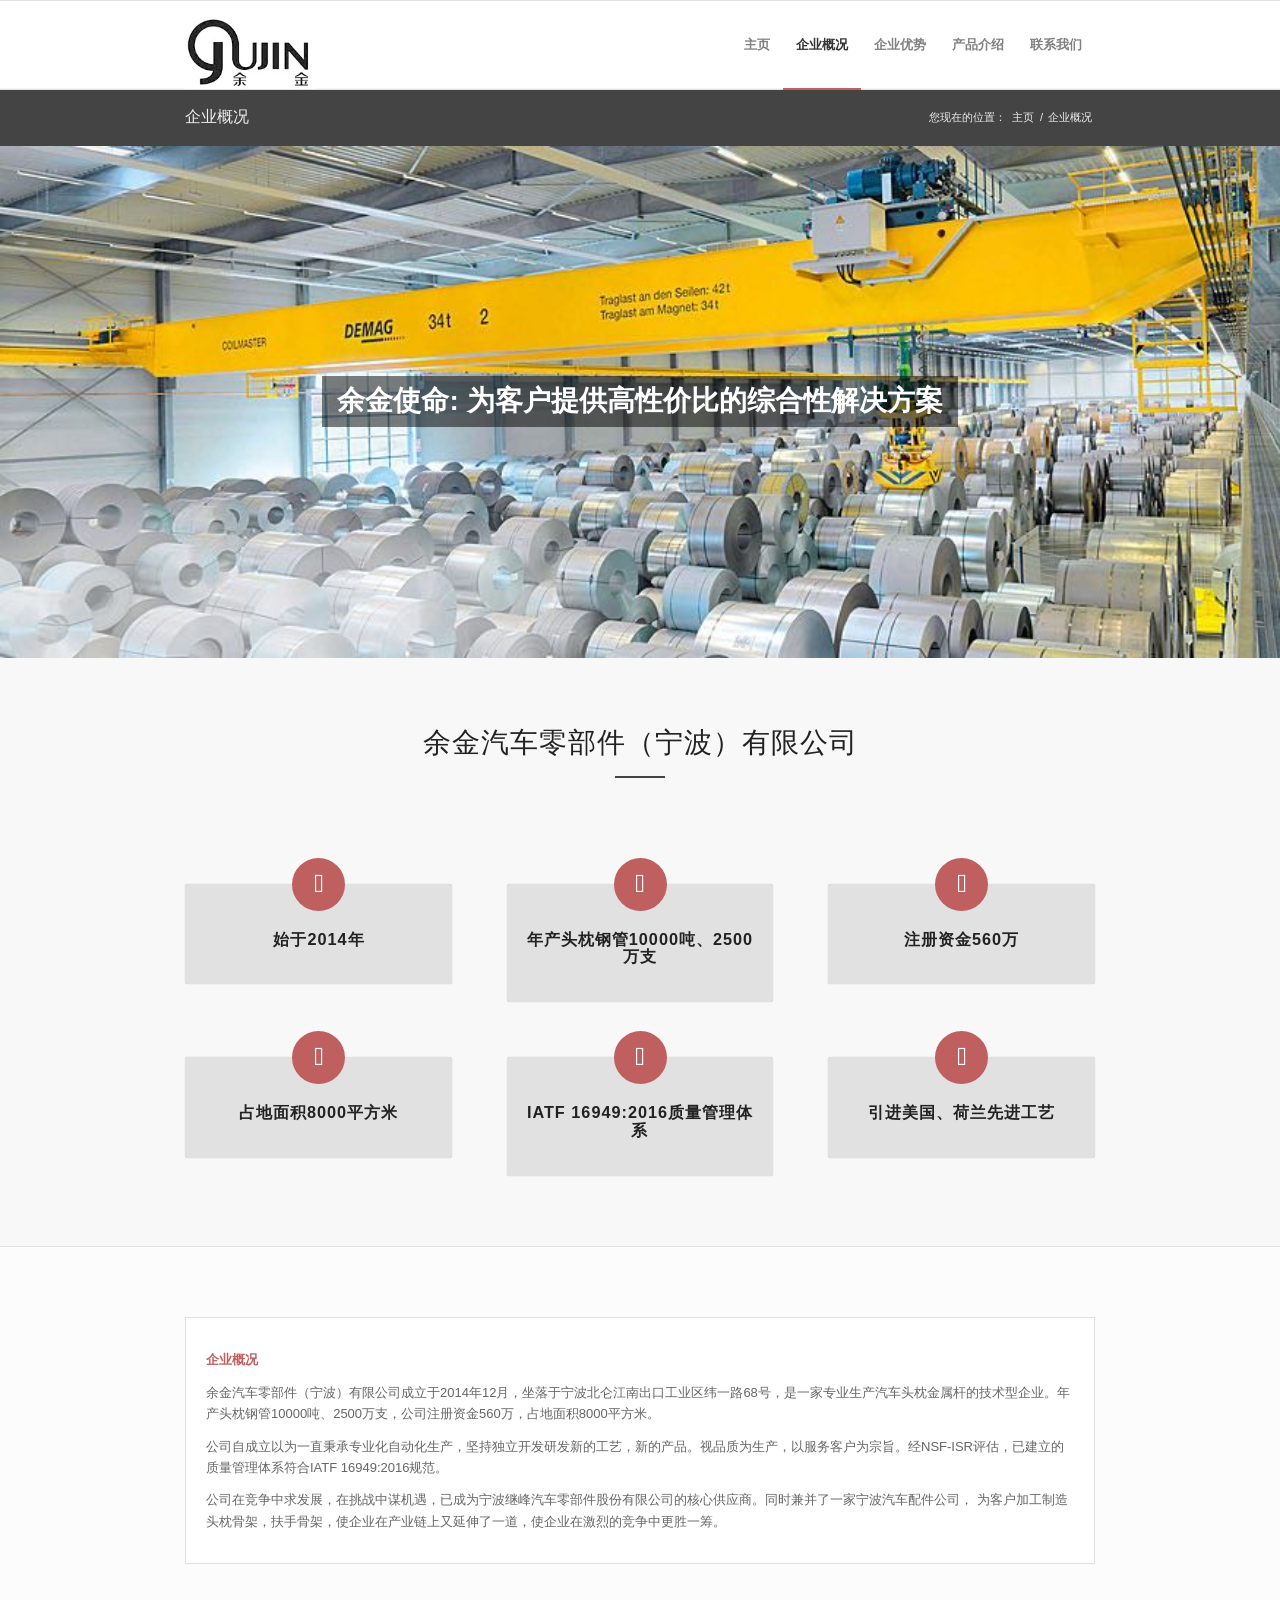
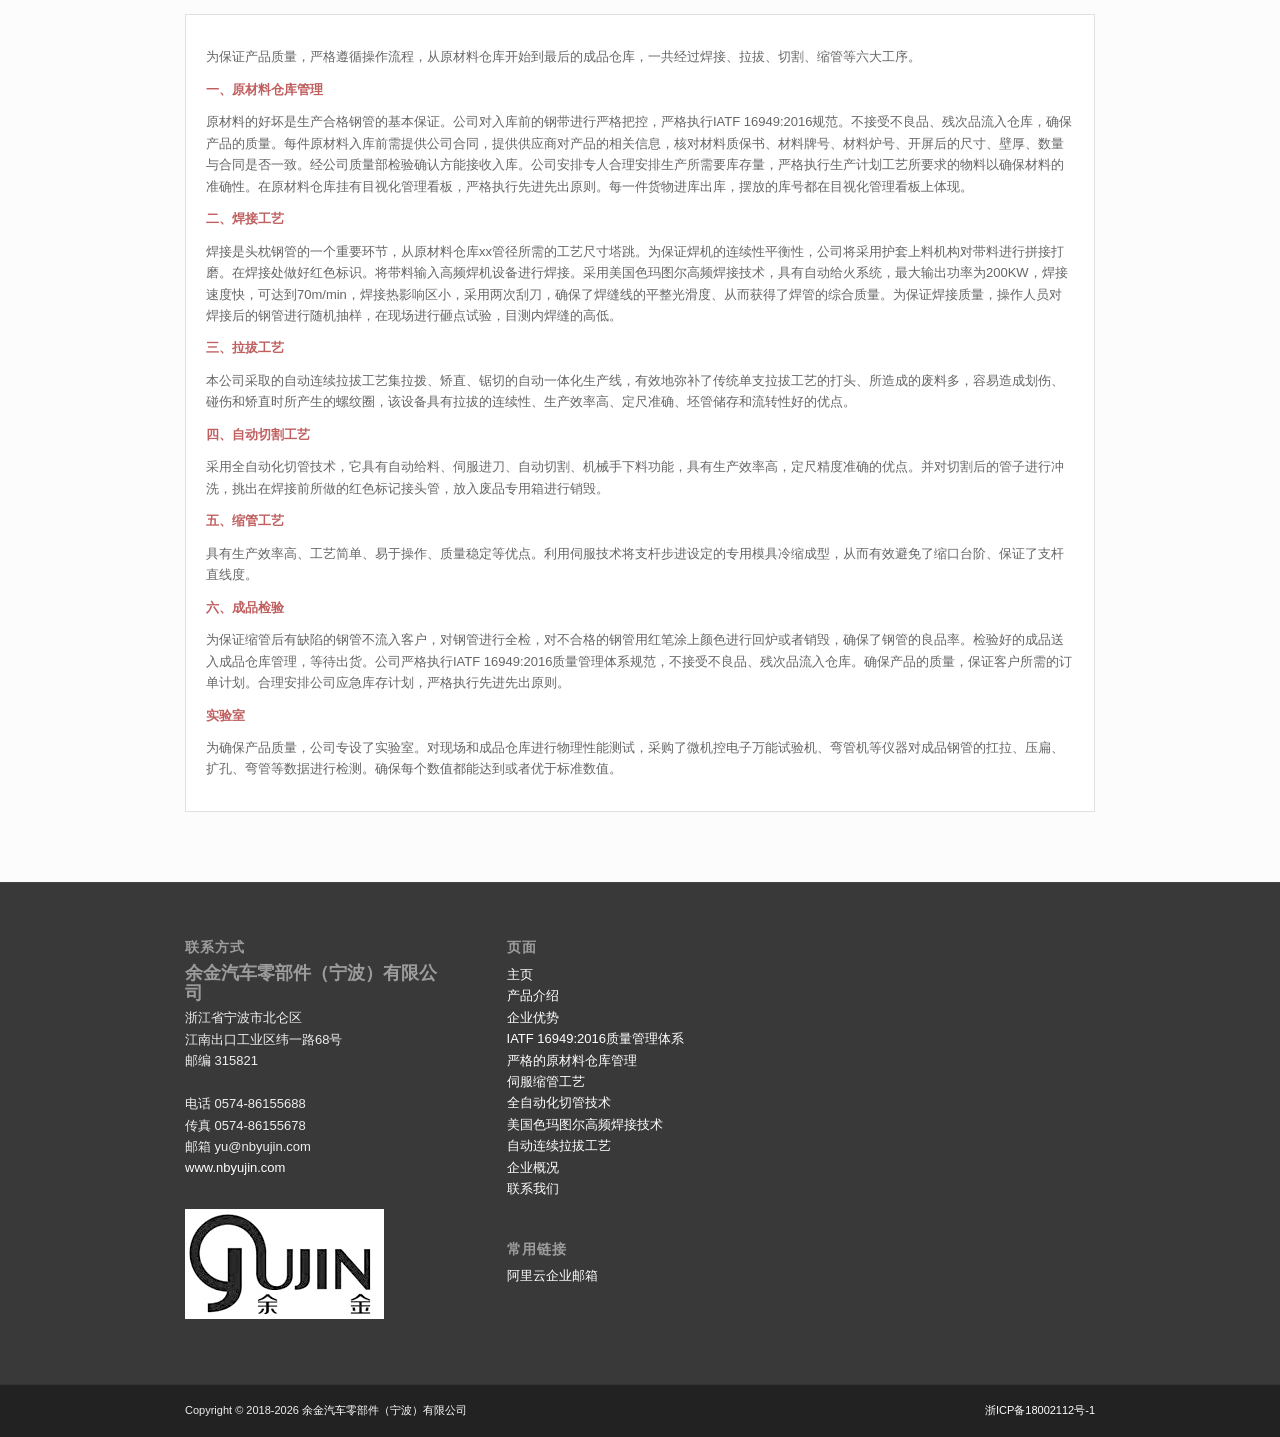
==== commit bf63d27d: "consolidate duplicated per-page statics into shared/ directory Each page previously shipped its own " ====
--- a/nbyujin.com/about.html
+++ b/nbyujin.com/about.html
@@ -1,8 +1,7 @@
 <!DOCTYPE html>
-<!-- saved from url=(0030)about.html/ -->
 <html
   lang="zh-CN"
-  class="html_stretched fixed_layout av-preloader-disabled av-default-lightbox html_header_top html_logo_left html_main_nav_header html_menu_right html_slim html_header_sticky html_header_shrinking html_mobile_menu_phone html_header_searchicon html_content_align_center html_header_unstick_top_disabled html_header_stretch_disabled html_elegant-blog html_av-overlay-side html_av-overlay-side-classic html_av-submenu-noclone html_entry_id_31 av-no-preview html_text_menu_active avia_desktop js_active avia_transform avia_transform3d avia_transform avia_transform3d avia-webkit avia-webkit-131 avia-chrome avia-chrome-131 avia-mac"
+  class="html_stretched fixed_layout av-preloader-disabled av-default-lightbox html_header_top html_logo_left html_main_nav_header html_menu_right html_slim html_header_sticky html_header_shrinking html_mobile_menu_phone html_content_align_center html_header_unstick_top_disabled html_header_stretch_disabled html_elegant-blog html_av-overlay-side html_av-overlay-side-classic html_av-submenu-noclone html_entry_id_31 av-no-preview html_text_menu_active avia_desktop js_active avia_transform avia_transform3d avia_transform avia_transform3d avia-webkit avia-webkit-131 avia-chrome avia-chrome-131 avia-mac"
 >
   <head>
     <meta http-equiv="Content-Type" content="text/html; charset=UTF-8" />
@@ -13,407 +12,79 @@
 
     <!-- Scripts/CSS and wp_head hook -->
     <title>企业概况 – 余金汽车零部件（宁波）有限公司</title>
-    <link rel="dns-prefetch" href="https://s.w.org/" />
-    <link
-      rel="alternate"
-      type="application/rss+xml"
-      title="余金汽车零部件（宁波）有限公司 » Feed"
-      href="https://www.nbyujin.com/feed/"
-    />
-    <link
-      rel="alternate"
-      type="application/rss+xml"
-      title="余金汽车零部件（宁波）有限公司 » 评论Feed"
-      href="https://www.nbyujin.com/comments/feed/"
-    />
+    <link rel="icon" type="image/jpeg" href="./statics/shared/logo-black.jpg">
 
     <!-- google webfont font replacement -->
     <link
       rel="stylesheet"
       id="avia-google-webfont"
-      href="./statics/about/css"
-      type="text/css"
-      media="all"
-    />
-    <script type="text/javascript">
-      window._wpemojiSettings = {
-        baseUrl: "https:\/\/s.w.org\/images\/core\/emoji\/11.2.0\/72x72\/",
-        ext: ".png",
-        svgUrl: "https:\/\/s.w.org\/images\/core\/emoji\/11.2.0\/svg\/",
-        svgExt: ".svg",
-        source: {
-          concatemoji:
-            "https:\/\/www.nbyujin.com\/wp-includes\/js\/wp-emoji-release.min.js?ver=5.1.17",
-        },
-      };
-      !(function (e, a, t) {
-        var n,
-          r,
-          o,
-          i = a.createElement("canvas"),
-          p = i.getContext && i.getContext("2d");
-        function s(e, t) {
-          var a = String.fromCharCode;
-          p.clearRect(0, 0, i.width, i.height),
-            p.fillText(a.apply(this, e), 0, 0);
-          e = i.toDataURL();
-          return (
-            p.clearRect(0, 0, i.width, i.height),
-            p.fillText(a.apply(this, t), 0, 0),
-            e === i.toDataURL()
-          );
-        }
-        function c(e) {
-          var t = a.createElement("script");
-          (t.src = e),
-            (t.defer = t.type = "text/javascript"),
-            a.getElementsByTagName("head")[0].appendChild(t);
-        }
-        for (
-          o = Array("flag", "emoji"),
-            t.supports = { everything: !0, everythingExceptFlag: !0 },
-            r = 0;
-          r < o.length;
-          r++
-        )
-          (t.supports[o[r]] = (function (e) {
-            if (!p || !p.fillText) return !1;
-            switch (
-              ((p.textBaseline = "top"), (p.font = "600 32px Arial"), e)
-            ) {
-              case "flag":
-                return s(
-                  [55356, 56826, 55356, 56819],
-                  [55356, 56826, 8203, 55356, 56819]
-                )
-                  ? !1
-                  : !s(
-                      [
-                        55356, 57332, 56128, 56423, 56128, 56418, 56128, 56421,
-                        56128, 56430, 56128, 56423, 56128, 56447,
-                      ],
-                      [
-                        55356, 57332, 8203, 56128, 56423, 8203, 56128, 56418,
-                        8203, 56128, 56421, 8203, 56128, 56430, 8203, 56128,
-                        56423, 8203, 56128, 56447,
-                      ]
-                    );
-              case "emoji":
-                return !s(
-                  [55358, 56760, 9792, 65039],
-                  [55358, 56760, 8203, 9792, 65039]
-                );
-            }
-            return !1;
-          })(o[r])),
-            (t.supports.everything = t.supports.everything && t.supports[o[r]]),
-            "flag" !== o[r] &&
-              (t.supports.everythingExceptFlag =
-                t.supports.everythingExceptFlag && t.supports[o[r]]);
-        (t.supports.everythingExceptFlag =
-          t.supports.everythingExceptFlag && !t.supports.flag),
-          (t.DOMReady = !1),
-          (t.readyCallback = function () {
-            t.DOMReady = !0;
-          }),
-          t.supports.everything ||
-            ((n = function () {
-              t.readyCallback();
-            }),
-            a.addEventListener
-              ? (a.addEventListener("DOMContentLoaded", n, !1),
-                e.addEventListener("load", n, !1))
-              : (e.attachEvent("onload", n),
-                a.attachEvent("onreadystatechange", function () {
-                  "complete" === a.readyState && t.readyCallback();
-                })),
-            (n = t.source || {}).concatemoji
-              ? c(n.concatemoji)
-              : n.wpemoji && n.twemoji && (c(n.twemoji), c(n.wpemoji)));
-      })(window, document, window._wpemojiSettings);
-    </script>
-    <script
-      src="./statics/about/wp-emoji-release.min.js"
-      type="text/javascript"
-      defer=""
-    ></script>
-    <style type="text/css">
-      img.wp-smiley,
-      img.emoji {
-        display: inline !important;
-        border: none !important;
-        box-shadow: none !important;
-        height: 1em !important;
-        width: 1em !important;
-        margin: 0 0.07em !important;
-        vertical-align: -0.1em !important;
-        background: none !important;
-        padding: 0 !important;
-      }
-    </style>
-    <link
-      rel="stylesheet"
-      id="wp-block-library-css"
-      href="./statics/about/style.min.css"
+      href="./statics/shared/css"
       type="text/css"
       media="all"
     />
     <link
       rel="stylesheet"
       id="avia-grid-css"
-      href="./statics/about/grid.css"
+      href="./statics/shared/grid.css"
       type="text/css"
       media="all"
     />
     <link
       rel="stylesheet"
       id="avia-base-css"
-      href="./statics/about/base.css"
+      href="./statics/shared/base.css"
       type="text/css"
       media="all"
     />
     <link
       rel="stylesheet"
       id="avia-layout-css"
-      href="./statics/about/layout.css"
+      href="./statics/shared/layout.css"
       type="text/css"
       media="all"
     />
     <link
       rel="stylesheet"
       id="avia-scs-css"
-      href="./statics/about/shortcodes.css"
+      href="./statics/shared/shortcodes.css"
       type="text/css"
       media="all"
     />
     <link
       rel="stylesheet"
       id="avia-popup-css-css"
-      href="./statics/about/magnific-popup.css"
+      href="./statics/shared/magnific-popup.css"
       type="text/css"
       media="screen"
     />
     <link
       rel="stylesheet"
       id="avia-print-css"
-      href="./statics/about/print.css"
+      href="./statics/shared/print.css"
       type="text/css"
       media="print"
     />
     <link
       rel="stylesheet"
       id="avia-dynamic-css"
-      href="./statics/about/enfold.css"
+      href="./statics/shared/enfold.css"
       type="text/css"
       media="all"
     />
     <link
       rel="stylesheet"
       id="avia-custom-css"
-      href="./statics/about/custom.css"
+      href="./statics/shared/custom.css"
       type="text/css"
       media="all"
     />
-    <script type="text/javascript" src="./statics/about/jquery.js"></script>
+    <script type="text/javascript" src="./statics/shared/jquery.js"></script>
     <script
       type="text/javascript"
-      src="./statics/about/jquery-migrate.min.js"
+      src="./statics/shared/jquery-migrate.min.js"
     ></script>
-    <script
-      type="text/javascript"
-      src="./statics/about/avia-compat.js"
-    ></script>
-    <script type="text/javascript">
-      var mejsL10n = {
-        language: "zh",
-        strings: {
-          "mejs.install-flash":
-            "\u60a8\u6b63\u5728\u4f7f\u7528\u7684\u6d4f\u89c8\u5668\u672a\u5b89\u88c5\u6216\u542f\u7528Flash\u64ad\u653e\u5668\uff0c\u8bf7\u542f\u7528\u60a8\u7684Flash\u64ad\u653e\u5668\u63d2\u4ef6\uff0c\u6216\u4ece https:\/\/get.adobe.com\/flashplayer\/ \u4e0b\u8f7d\u6700\u65b0\u7248\u3002",
-          "mejs.fullscreen-off": "\u5173\u95ed\u5168\u5c4f",
-          "mejs.fullscreen-on": "\u5168\u5c4f",
-          "mejs.download-video": "\u4e0b\u8f7d\u89c6\u9891",
-          "mejs.fullscreen": "\u5168\u5c4f",
-          "mejs.time-jump-forward": [
-            "\u524d\u8fdb1\u79d2",
-            "\u524d\u8fdb%1\u79d2",
-          ],
-          "mejs.loop": "\u5207\u6362\u5faa\u73af",
-          "mejs.play": "\u64ad\u653e",
-          "mejs.pause": "\u6682\u505c",
-          "mejs.close": "\u5173\u95ed",
-          "mejs.time-slider": "\u65f6\u95f4\u8f74",
-          "mejs.time-help-text":
-            "\u4f7f\u7528\u5de6\/\u53f3\u7bad\u5934\u952e\u6765\u524d\u8fdb\u4e00\u79d2\uff0c\u4e0a\/\u4e0b\u7bad\u5934\u952e\u6765\u524d\u8fdb\u5341\u79d2\u3002",
-          "mejs.time-skip-back": [
-            "\u540e\u90001\u79d2",
-            "\u8df3\u56de%1\u79d2",
-          ],
-          "mejs.captions-subtitles": "\u5b57\u5e55",
-          "mejs.captions-chapters": "\u7ae0\u8282",
-          "mejs.none": "\u65e0",
-          "mejs.mute-toggle": "\u5207\u6362\u9759\u97f3",
-          "mejs.volume-help-text":
-            "\u4f7f\u7528\u4e0a\/\u4e0b\u7bad\u5934\u952e\u6765\u589e\u9ad8\u6216\u964d\u4f4e\u97f3\u91cf\u3002",
-          "mejs.unmute": "\u53d6\u6d88\u9759\u97f3",
-          "mejs.mute": "\u9759\u97f3",
-          "mejs.volume-slider": "\u97f3\u91cf",
-          "mejs.video-player": "\u89c6\u9891\u64ad\u653e\u5668",
-          "mejs.audio-player": "\u97f3\u9891\u64ad\u653e\u5668",
-          "mejs.ad-skip": "\u8df3\u8fc7\u5e7f\u544a",
-          "mejs.ad-skip-info": [
-            "1\u79d2\u540e\u8df3\u8fc7",
-            "%1\u79d2\u540e\u8df3\u8fc7",
-          ],
-          "mejs.source-chooser": "\u9009\u62e9\u6765\u6e90",
-          "mejs.stop": "\u505c\u6b62",
-          "mejs.speed-rate": "\u901f\u5ea6",
-          "mejs.live-broadcast": "\u73b0\u573a\u76f4\u64ad",
-          "mejs.afrikaans": "\u5357\u975e\u8377\u5170\u8bed",
-          "mejs.albanian": "\u963f\u5c14\u5df4\u5c3c\u4e9a\u8bed",
-          "mejs.arabic": "\u963f\u62c9\u4f2f\u8bed",
-          "mejs.belarusian": "\u767d\u4fc4\u7f57\u65af\u8bed",
-          "mejs.bulgarian": "\u4fdd\u52a0\u5229\u4e9a\u8bed",
-          "mejs.catalan": "\u52a0\u6cf0\u7f57\u5c3c\u4e9a\u8bed",
-          "mejs.chinese": "\u4e2d\u6587",
-          "mejs.chinese-simplified": "\u7b80\u4f53\u4e2d\u6587",
-          "mejs.chinese-traditional": "\u7e41\u4f53\u4e2d\u6587",
-          "mejs.croatian": "\u514b\u7f57\u5730\u4e9a\u8bed",
-          "mejs.czech": "\u6377\u514b\u8bed",
-          "mejs.danish": "\u4e39\u9ea6\u8bed",
-          "mejs.dutch": "\u8377\u5170\u8bed",
-          "mejs.english": "\u82f1\u8bed",
-          "mejs.estonian": "\u7231\u6c99\u5c3c\u4e9a\u8bed",
-          "mejs.filipino": "\u83f2\u5f8b\u5bbe\u8bed",
-          "mejs.finnish": "\u82ac\u5170\u8bed",
-          "mejs.french": "\u6cd5\u8bed",
-          "mejs.galician": "\u52a0\u5229\u897f\u4e9a\u8bed",
-          "mejs.german": "\u5fb7\u8bed",
-          "mejs.greek": "\u5e0c\u814a\u8bed",
-          "mejs.haitian-creole": "\u6d77\u5730\u514b\u91cc\u5965\u5c14\u8bed",
-          "mejs.hebrew": "\u5e0c\u4f2f\u6765\u8bed",
-          "mejs.hindi": "\u5370\u5730\u8bed",
-          "mejs.hungarian": "\u5308\u7259\u5229\u8bed",
-          "mejs.icelandic": "\u51b0\u5c9b\u8bed",
-          "mejs.indonesian": "\u5370\u5ea6\u5c3c\u897f\u4e9a\u8bed",
-          "mejs.irish": "\u7231\u5c14\u5170\u8bed",
-          "mejs.italian": "\u610f\u5927\u5229\u8bed",
-          "mejs.japanese": "\u65e5\u8bed",
-          "mejs.korean": "\u97e9\u8bed",
-          "mejs.latvian": "\u62c9\u8131\u7ef4\u4e9a\u8bed",
-          "mejs.lithuanian": "\u7acb\u9676\u5b9b\u8bed",
-          "mejs.macedonian": "\u9a6c\u5176\u987f\u8bed",
-          "mejs.malay": "\u9a6c\u6765\u8bed",
-          "mejs.maltese": "\u9a6c\u8033\u4ed6\u8bed",
-          "mejs.norwegian": "\u632a\u5a01\u8bed",
-          "mejs.persian": "\u6ce2\u65af\u8bed",
-          "mejs.polish": "\u6ce2\u5170\u8bed",
-          "mejs.portuguese": "\u8461\u8404\u7259\u8bed",
-          "mejs.romanian": "\u7f57\u9a6c\u5c3c\u4e9a\u8bed",
-          "mejs.russian": "\u4fc4\u8bed",
-          "mejs.serbian": "\u585e\u5c14\u7ef4\u4e9a\u8bed",
-          "mejs.slovak": "\u65af\u6d1b\u4f10\u514b\u8bed",
-          "mejs.slovenian": "\u65af\u6d1b\u6587\u5c3c\u4e9a\u8bed",
-          "mejs.spanish": "\u897f\u73ed\u7259\u8bed",
-          "mejs.swahili": "\u65af\u74e6\u5e0c\u91cc\u8bed",
-          "mejs.swedish": "\u745e\u5178\u8bed",
-          "mejs.tagalog": "\u4ed6\u52a0\u7984\u8bed",
-          "mejs.thai": "\u6cf0\u8bed",
-          "mejs.turkish": "\u571f\u8033\u5176\u8bed",
-          "mejs.ukrainian": "\u4e4c\u514b\u5170\u8bed",
-          "mejs.vietnamese": "\u8d8a\u5357\u8bed",
-          "mejs.welsh": "\u5a01\u5c14\u58eb\u8bed",
-          "mejs.yiddish": "\u610f\u7b2c\u7eea\u8bed",
-        },
-      };
-    </script>
-    <script
-      type="text/javascript"
-      src="./statics/about/mediaelement-and-player.min.js"
-    ></script>
-    <script
-      type="text/javascript"
-      src="./statics/about/mediaelement-migrate.min.js"
-    ></script>
-    <script type="text/javascript">
-      /* <![CDATA[ */
-      var _wpmejsSettings = {
-        pluginPath: "\/wp-includes\/js\/mediaelement\/",
-        classPrefix: "mejs-",
-        stretching: "responsive",
-      };
-      /* ]]> */
-    </script>
-    <link rel="https://api.w.org/" href="https://www.nbyujin.com/wp-json/" />
-    <link
-      rel="EditURI"
-      type="application/rsd+xml"
-      title="RSD"
-      href="https://www.nbyujin.com/xmlrpc.php?rsd"
-    />
-    <link
-      rel="wlwmanifest"
-      type="application/wlwmanifest+xml"
-      href="https://www.nbyujin.com/wp-includes/wlwmanifest.xml"
-    />
-    <meta name="generator" content="WordPress 5.1.17" />
-    <link rel="canonical" href="about.html/" />
-    <link rel="shortlink" href="https://www.nbyujin.com/?p=31" />
-    <link
-      rel="alternate"
-      type="application/json+oembed"
-      href="https://www.nbyujin.com/wp-json/oembed/1.0/embed?url=https%3A%2F%2Fwww.nbyujin.com%2Fabout%2F"
-    />
-    <link
-      rel="alternate"
-      type="text/xml+oembed"
-      href="https://www.nbyujin.com/wp-json/oembed/1.0/embed?url=https%3A%2F%2Fwww.nbyujin.com%2Fabout%2F&amp;format=xml"
-    />
-    <link rel="profile" href="http://gmpg.org/xfn/11" />
-    <link
-      rel="alternate"
-      type="application/rss+xml"
-      title="余金汽车零部件（宁波）有限公司 RSS2 Feed"
-      href="https://www.nbyujin.com/feed/"
-    />
-    <link rel="pingback" href="https://www.nbyujin.com/xmlrpc.php" />
-    <!--[if lt IE 9
-      ]><script src="https://www.nbyujin.com/wp-content/themes/enfold/js/html5shiv.js"></script
-    ><![endif]-->
-
-    <!--
-Debugging Info for Theme support: 
-
-Theme: Enfold
-Version: 4.2
-Installed: enfold
-AviaFramework Version: 4.6
-AviaBuilder Version: 0.9.5
-ML:128-PU:51-PLA:7
-WP:5.1.17
-Updates: disabled
--->
-
-    <style type="text/css">
-      @font-face {
-        font-family: "entypo-fontello";
-        font-weight: normal;
-        font-style: normal;
-        src: url("https://www.nbyujin.com/wp-content/themes/enfold/config-templatebuilder/avia-template-builder/assets/fonts/entypo-fontello.eot?v=3");
-        src: url("https://www.nbyujin.com/wp-content/themes/enfold/config-templatebuilder/avia-template-builder/assets/fonts/entypo-fontello.eot?v=3#iefix")
-            format("embedded-opentype"),
-          url("https://www.nbyujin.com/wp-content/themes/enfold/config-templatebuilder/avia-template-builder/assets/fonts/entypo-fontello.woff?v=3")
-            format("woff"),
-          url("https://www.nbyujin.com/wp-content/themes/enfold/config-templatebuilder/avia-template-builder/assets/fonts/entypo-fontello.ttf?v=3")
-            format("truetype"),
-          url("https://www.nbyujin.com/wp-content/themes/enfold/config-templatebuilder/avia-template-builder/assets/fonts/entypo-fontello.svg?v=3#entypo-fontello")
-            format("svg");
-      }
-      #top .avia-font-entypo-fontello,
-      body .avia-font-entypo-fontello,
-      html body [data-av_iconfont="entypo-fontello"]:before {
-        font-family: "entypo-fontello";
-      }
-    </style>
+    <script type="text/javascript" src="./statics/shared/avia-compat.js"></script>
+    <link rel="stylesheet" href="./statics/shared/fontawesome-compat.css" type="text/css" media="all">
   </head>
 
   <body
@@ -425,7 +96,7 @@
     <div id="wrap_all">
       <header
         id="header"
-        class="all_colors header_color light_bg_color av_header_top av_logo_left av_main_nav_header av_menu_right av_slim av_header_sticky av_header_shrinking av_header_stretch_disabled av_mobile_menu_phone av_header_searchicon av_header_unstick_top_disabled av_bottom_nav_disabled av_header_border_disabled"
+        class="all_colors header_color light_bg_color av_header_top av_logo_left av_main_nav_header av_menu_right av_slim av_header_sticky av_header_shrinking av_header_stretch_disabled av_mobile_menu_phone av_header_unstick_top_disabled av_bottom_nav_disabled av_header_border_disabled"
         role="banner"
         itemscope="itemscope"
         itemtype="https://schema.org/WPHeader"
@@ -441,7 +112,7 @@
                   ><img
                     height="100"
                     width="300"
-                    src="./statics/about/logo-black.jpg"
+                    src="./statics/shared/logo-black.jpg"
                     alt="余金汽车零部件（宁波）有限公司"
                     style="max-height: 88px" /></a
               ></span>
@@ -508,9 +179,7 @@
                           id="menu-item-250"
                           class="menu-item menu-item-type-post_type menu-item-object-page"
                         >
-                          <a
-                            href="https://www.nbyujin.com/advantages/yuanliao/"
-                            itemprop="url"
+                          <a href="advantages-yuanliao.html" itemprop="url"
                             ><span class="avia-bullet"></span
                             ><span class="avia-menu-text"
                               >严格的原材料仓库管理</span
@@ -521,9 +190,7 @@
                           id="menu-item-257"
                           class="menu-item menu-item-type-post_type menu-item-object-page"
                         >
-                          <a
-                            href="https://www.nbyujin.com/advantages/hanjie/"
-                            itemprop="url"
+                          <a href="./advantages-hanjie.html" itemprop="url"
                             ><span class="avia-bullet"></span
                             ><span class="avia-menu-text"
                               >美国色玛图尔高频焊接技术</span
@@ -534,9 +201,7 @@
                           id="menu-item-249"
                           class="menu-item menu-item-type-post_type menu-item-object-page"
                         >
-                          <a
-                            href="https://www.nbyujin.com/advantages/laba/"
-                            itemprop="url"
+                          <a href="./advantages-laba.html" itemprop="url"
                             ><span class="avia-bullet"></span
                             ><span class="avia-menu-text"
                               >自动连续拉拔工艺</span
@@ -547,9 +212,7 @@
                           id="menu-item-260"
                           class="menu-item menu-item-type-post_type menu-item-object-page"
                         >
-                          <a
-                            href="https://www.nbyujin.com/advantages/qiege/"
-                            itemprop="url"
+                          <a href="./advantages-qiege.html" itemprop="url"
                             ><span class="avia-bullet"></span
                             ><span class="avia-menu-text"
                               >全自动化切管技术</span
@@ -560,9 +223,7 @@
                           id="menu-item-258"
                           class="menu-item menu-item-type-post_type menu-item-object-page"
                         >
-                          <a
-                            href="https://www.nbyujin.com/advantages/suoguan/"
-                            itemprop="url"
+                          <a href="./advantages-suoguan.html" itemprop="url"
                             ><span class="avia-bullet"></span
                             ><span class="avia-menu-text">伺服缩管工艺</span></a
                           >
@@ -571,9 +232,7 @@
                           id="menu-item-259"
                           class="menu-item menu-item-type-post_type menu-item-object-page"
                         >
-                          <a
-                            href="https://www.nbyujin.com/advantages/qa/"
-                            itemprop="url"
+                          <a href="./advantages-qa.html" itemprop="url"
                             ><span class="avia-bullet"></span
                             ><span class="avia-menu-text"
                               >IATF 16949:2016质量管理体系</span
@@ -587,7 +246,7 @@
                       class="menu-item menu-item-type-post_type menu-item-object-page menu-item-top-level menu-item-top-level-4"
                     >
                       <a
-                        href="https://www.nbyujin.com/product/"
+                        href="product.html"
                         itemprop="url"
                         style="height: 88px; line-height: 88px"
                         ><span class="avia-bullet"></span
@@ -602,7 +261,7 @@
                       class="menu-item menu-item-type-post_type menu-item-object-page menu-item-top-level menu-item-top-level-5"
                     >
                       <a
-                        href="https://www.nbyujin.com/contact/"
+                        href="contact.html"
                         itemprop="url"
                         style="height: 88px; line-height: 88px"
                         ><span class="avia-bullet"></span
@@ -611,27 +270,6 @@
                           ><span class="avia-arrow-wrap"
                             ><span class="avia-arrow"></span></span></span
                       ></a>
-                    </li>
-                    <li
-                      id="menu-item-search"
-                      class="noMobile menu-item menu-item-search-dropdown menu-item-avia-special"
-                    >
-                      <a
-                        href="about.html/?s="
-                        data-avia-search-tooltip='
-
-&lt;form action="index.html" id="searchform" method="get" class=""&gt;
-	&lt;div&gt;
-		&lt;input type="submit" value="" id="searchsubmit" class="button avia-font-entypo-fontello" /&gt;
-		&lt;input type="text" id="s" name="s" value="" placeholder=&#39;Search&#39; /&gt;
-			&lt;/div&gt;
-&lt;/form&gt;'
-                        aria-hidden="true"
-                        data-av_icon=""
-                        data-av_iconfont="entypo-fontello"
-                        style="height: 88px; line-height: 88px"
-                        ><span class="avia_hidden_link_text">Search</span></a
-                      >
                     </li>
                     <li class="av-burger-menu-main menu-item-avia-special">
                       <a
@@ -1121,7 +759,7 @@
                   电话 0574-86155688<br />
                   传真 0574-86155678<br />
                   邮箱 yu@nbyujin.com<br />
-                  <a href="http://www.nbyujin.com/">www.nbyujin.com</a>
+                  <a href="./index.html">www.nbyujin.com</a>
                 </div>
                 <span class="seperator extralight-border"></span>
               </section>
@@ -1132,7 +770,7 @@
                 <img
                   width="199"
                   height="110"
-                  src="./statics/about/logo-black.jpg"
+                  src="./statics/shared/logo-black.jpg"
                   class="image wp-image-640 attachment-full size-full"
                   alt=""
                   style="max-width: 100%; height: auto"
@@ -1149,40 +787,34 @@
                     <a href="index.html">主页</a>
                   </li>
                   <li class="page_item page-item-272">
-                    <a href="https://www.nbyujin.com/product/">产品介绍</a>
+                    <a href="product.html">产品介绍</a>
                   </li>
                   <li class="page_item page-item-25 page_item_has_children">
                     <a href="advantages.html">企业优势</a>
                     <ul class="children">
                       <li class="page_item page-item-140">
-                        <a href="https://www.nbyujin.com/advantages/qa/"
+                        <a href="./advantages-qa.html"
                           >IATF 16949:2016质量管理体系</a
                         >
                       </li>
                       <li class="page_item page-item-113">
-                        <a href="https://www.nbyujin.com/advantages/yuanliao/"
+                        <a href="advantages-yuanliao.html"
                           >严格的原材料仓库管理</a
                         >
                       </li>
                       <li class="page_item page-item-142">
-                        <a href="https://www.nbyujin.com/advantages/suoguan/"
-                          >伺服缩管工艺</a
-                        >
+                        <a href="./advantages-suoguan.html">伺服缩管工艺</a>
                       </li>
                       <li class="page_item page-item-138">
-                        <a href="https://www.nbyujin.com/advantages/qiege/"
-                          >全自动化切管技术</a
-                        >
+                        <a href="./advantages-qiege.html">全自动化切管技术</a>
                       </li>
                       <li class="page_item page-item-144">
-                        <a href="https://www.nbyujin.com/advantages/hanjie/"
+                        <a href="./advantages-hanjie.html"
                           >美国色玛图尔高频焊接技术</a
                         >
                       </li>
                       <li class="page_item page-item-135">
-                        <a href="https://www.nbyujin.com/advantages/laba/"
-                          >自动连续拉拔工艺</a
-                        >
+                        <a href="./advantages-laba.html">自动连续拉拔工艺</a>
                       </li>
                     </ul>
                   </li>
@@ -1190,7 +822,7 @@
                     <a href="about.html/" aria-current="page">企业概况</a>
                   </li>
                   <li class="page_item page-item-23">
-                    <a href="https://www.nbyujin.com/contact/">联系我们</a>
+                    <a href="contact.html">联系我们</a>
                   </li>
                 </ul>
                 <span class="seperator extralight-border"></span>
@@ -1217,81 +849,6 @@
             <div
               class="flex_column av_one_third el_after_av_one_third el_before_av_one_third"
             >
-              <section id="calendar-2" class="widget clearfix widget_calendar">
-                <div id="calendar_wrap" class="calendar_wrap">
-                  <table id="wp-calendar">
-                    <caption>
-                      2025年一月
-                    </caption>
-                    <thead>
-                      <tr>
-                        <th scope="col" title="星期一">一</th>
-                        <th scope="col" title="星期二">二</th>
-                        <th scope="col" title="星期三">三</th>
-                        <th scope="col" title="星期四">四</th>
-                        <th scope="col" title="星期五">五</th>
-                        <th scope="col" title="星期六">六</th>
-                        <th scope="col" title="星期日">日</th>
-                      </tr>
-                    </thead>
-
-                    <tfoot>
-                      <tr>
-                        <td colspan="3" id="prev" class="pad">&nbsp;</td>
-                        <td class="pad">&nbsp;</td>
-                        <td colspan="3" id="next" class="pad">&nbsp;</td>
-                      </tr>
-                    </tfoot>
-
-                    <tbody>
-                      <tr>
-                        <td colspan="2" class="pad">&nbsp;</td>
-                        <td>1</td>
-                        <td>2</td>
-                        <td>3</td>
-                        <td>4</td>
-                        <td>5</td>
-                      </tr>
-                      <tr>
-                        <td>6</td>
-                        <td>7</td>
-                        <td id="today">8</td>
-                        <td>9</td>
-                        <td>10</td>
-                        <td>11</td>
-                        <td>12</td>
-                      </tr>
-                      <tr>
-                        <td>13</td>
-                        <td>14</td>
-                        <td>15</td>
-                        <td>16</td>
-                        <td>17</td>
-                        <td>18</td>
-                        <td>19</td>
-                      </tr>
-                      <tr>
-                        <td>20</td>
-                        <td>21</td>
-                        <td>22</td>
-                        <td>23</td>
-                        <td>24</td>
-                        <td>25</td>
-                        <td>26</td>
-                      </tr>
-                      <tr>
-                        <td>27</td>
-                        <td>28</td>
-                        <td>29</td>
-                        <td>30</td>
-                        <td>31</td>
-                        <td class="pad" colspan="2">&nbsp;</td>
-                      </tr>
-                    </tbody>
-                  </table>
-                </div>
-                <span class="seperator extralight-border"></span>
-              </section>
             </div>
           </div>
 
@@ -1307,7 +864,7 @@
         >
           <div class="container">
             <span class="copyright">
-              Copyright © 2025
+              Copyright © 2018-<span class="copyright-end-year">2025</span>
               <a href="index.html">余金汽车零部件（宁波）有限公司</a></span
             ><a
               href="https://beian.miit.gov.cn/"
@@ -1331,32 +888,15 @@
     <script type="text/javascript">
       /* <![CDATA[ */
       var avia_framework_globals = avia_framework_globals || {};
-      avia_framework_globals.frameworkUrl =
-        "https://www.nbyujin.com/wp-content/themes/enfold/framework/";
-      avia_framework_globals.installedAt =
-        "https://www.nbyujin.com/wp-content/themes/enfold/";
-      avia_framework_globals.ajaxurl =
-        "https://www.nbyujin.com/wp-admin/admin-ajax.php";
+      avia_framework_globals.ajaxurl = "";
       /* ]]> */
     </script>
 
-    <script type="text/javascript" src="./statics/about/avia.js"></script>
-    <script type="text/javascript" src="./statics/about/shortcodes.js"></script>
+    <script type="text/javascript" src="./statics/shared/avia.js"></script>
+    <script type="text/javascript" src="./statics/shared/shortcodes.js"></script>
     <script
       type="text/javascript"
-      src="./statics/about/jquery.magnific-popup.min.js"
-    ></script>
-    <script
-      type="text/javascript"
-      src="./statics/about/wp-mediaelement.min.js"
-    ></script>
-    <script
-      type="text/javascript"
-      src="./statics/about/comment-reply.min.js"
-    ></script>
-    <script
-      type="text/javascript"
-      src="./statics/about/wp-embed.min.js"
+      src="./statics/shared/jquery.magnific-popup.min.js"
     ></script>
     <a
       href="about.html/#top"
@@ -1369,5 +909,5 @@
     >
 
     <div id="fb-root"></div>
-  </body>
+  <script>document.querySelectorAll(".copyright-end-year").forEach(e=>e.textContent=new Date().getFullYear());</script></body>
 </html>
--- a/nbyujin.com/statics/shared/grid.css
+++ b/nbyujin.com/statics/shared/grid.css
@@ -0,0 +1 @@
+html{min-width:910px}html.responsive{min-width:0px}.boxed#top{margin:0 auto;overflow:visible}.container{position:relative;width:100%;margin:0 auto;padding:0px 50px;clear:both}.inner-container{position:relative;height:100%;width:100%}.container_wrap{clear:both;position:relative;border-top-style:solid;border-top-width:1px}.unit,.units{float:left;display:inline;margin-left:50px;position:relative;z-index:1;min-height:1px}.row{position:relative;margin-bottom:20px;clear:both}#wrap_all{width:100%;position:static;z-index:2;overflow:hidden}.boxed #wrap_all{overflow:visible}body .unit.alpha,body .units.alpha,body div .first{margin-left:0;clear:left}body .unit.alpha,body .units.alpha{width:100%}.container .av-content-full.units{width:100%}.container .av-content-small.units{width:73%}.boxed#top,.html_boxed.html_header_sticky #header{width:1010px}.container{max-width:1010px}@media only screen and (min-width:768px) and (max-width:989px){.responsive #top{overflow-x:hidden}.responsive .boxed#top,.responsive.html_boxed.html_header_sticky #header{width:782px}.responsive .container{max-width:782px}.responsive.html_mobile_menu_tablet .boxed #wrap_all{overflow:hidden}}@media only screen and (max-width:989px){.responsive #top #wrap_all .flex_column.av-break-at-tablet,.responsive #top #wrap_all .av-break-at-tablet .flex_cell{margin:0;margin-bottom:20px;width:100%;display:block}.responsive #top #wrap_all .av-break-at-tablet-flextable,.responsive .av-layout-grid-container.av-break-at-tablet{display:block}}@media only screen and (max-width:767px){.responsive .boxed #wrap_all{overflow:hidden}.responsive #top{overflow-x:hidden}.responsive .boxed#top,.responsive #top.boxed .stretch_full,.responsive.html_boxed.html_header_sticky #header,.responsive.html_boxed.html_header_transparency div #header{width:100%;max-width:100%}.responsive #top .flex_column_table_cell{display:block}.responsive #top .flex_column_table{display:block}.responsive #top #wrap_all .container{width:85%;max-width:85%;margin:0 auto;padding-left:0;padding-right:0;float:none}.responsive .units,.responsive .unit{margin:0}.responsive #top .container .av-content-small,.responsive #top #wrap_all .flex_column,.responsive #top #wrap_all .av-flex-cells .no_margin{margin:0;margin-bottom:20px;width:100%}.responsive #top #wrap_all .av-flex-cells .no_margin{display:block;margin:0;height:auto !important;overflow:hidden;padding-left:8% !important;padding-right:8% !important}.responsive #top #wrap_all .av-flex-cells .no_margin .flex_cell_inner{width:100%;max-width:100%;margin:0 auto}.responsive #top #wrap_all .av-flex-cells .no_margin.av-zero-padding{padding-left:0% !important;padding-right:0% !important}.responsive #top #wrap_all .flex_column:empty{margin:0}}@media only screen and (min-width:480px) and (max-width:767px){}.container:after{content:"\0020";display:block;height:0;clear:both;visibility:hidden}.clearfix:before,.clearfix:after,.flex_column:before,.flex_column:after,.widget:before,.widget:after{content:'\0020';display:block;overflow:hidden;visibility:hidden;width:0;height:0}.flex_column:after,.clearfix:after{clear:both}.row,.clearfix{zoom:1}.clear{clear:both;display:block;overflow:hidden;visibility:hidden;width:0;height:0}body div .first,body div .no_margin{margin-left:0}div .flex_column{z-index:1;float:left;position:relative;min-height:1px;width:100%}div .av_one_fifth{margin-left:6%;width:15.2%}div .av_one_fourth{margin-left:6%;width:20.5%}div .av_one_third{margin-left:6%;width:29.333333333333332%}div .av_two_fifth{margin-left:6%;width:36.4%}div .av_one_half{margin-left:6%;width:47%}div .av_three_fifth{margin-left:6%;width:57.599999999999994%}div .av_two_third{margin-left:6%;width:64.66666666666666%}div .av_three_fourth{margin-left:6%;width:73.5%}div .av_four_fifth{margin-left:6%;width:78.8%}div .av_one_sixth{margin-left:6%;width:11.666666666666666%}div .av_one_seventh{margin-left:6%;width:9.142857142857142%}div .av_one_eighth{margin-left:6%;width:7.25%}div .av_one_nineth{margin-left:6%;width:5.777777777777778%}div .av_one_tenth{margin-left:6%;width:4.6%}#top div .no_margin{margin-left:0;margin-top:0}#top .no_margin.av_one_fifth{width:20%}#top .no_margin.av_one_fourth{width:25%}#top .no_margin.av_one_third{width:33.3%}#top .no_margin.av_two_fifth{width:40%}#top .no_margin.av_one_half{width:50%}#top .no_margin.av_three_fifth{width:60%}#top .no_margin.av_two_third{width:66.6%}#top .no_margin.av_three_fourth{width:75%}#top .no_margin.av_four_fifth{width:80%}#top .no_margin.av_one_sixth{width:16.666666666666668%}#top .no_margin.av_one_seventh{width:14.285714285714286%}#top .no_margin.av_one_eighth{width:12.5%}#top .no_margin.av_one_nineth{width:11.11111111111111%}#top .no_margin.av_one_tenth{width:10%}#top .flex_column_table{display:table;table-layout:fixed;width:100%}#top .flex_column_table_cell{float:none;display:table-cell}#top .av-flex-placeholder{display:table-cell;width:6%}.av-align-top{vertical-align:top}.av-align-middle{vertical-align:middle}.av-align-bottom{vertical-align:bottom}@media only screen and (min-width:768px) and (max-width:989px){.responsive .av_one_fourth.first.el_before_av_one_fourth.flex_column_div,.responsive .av_one_fourth.first + .av_one_fourth.flex_column_div,.responsive .av_one_fourth.first + .av_one_fourth + .av_one_fourth.flex_column_div,.responsive .av_one_fourth.first + .av_one_fourth + .av_one_fourth + .av_one_fourth.flex_column_div,.responsive .av_one_half.first + .av_one_fourth.el_before_av_one_fourth.flex_column_div,.responsive .av_one_half.first + .av_one_fourth.el_before_av_one_fourth + .av_one_fourth.flex_column_div,.responsive .avia-content-slider-inner .av_one_fourth.flex_column_div{margin-left:4%;width:48%}.responsive .av_one_fourth.first.el_before_av_one_fourth.flex_column_div,.responsive .av_one_fourth.first + .av_one_fourth + .av_one_fourth.flex_column_div,.responsive .av_one_half.first + .av_one_fourth.el_before_av_one_fourth.flex_column_div,.responsive .av_one_fourth.first + .av_one_fourth + .av_one_half.flex_column_div,.responsive .avia-content-slider-inner .av_one_fourth.first.flex_column_div{margin-left:0%;clear:both}.responsive .av_one_half.first.el_before_av_one_fourth.flex_column_div,.responsive .av_one_fourth.first + .av_one_fourth + .av_one_half.flex_column_div{width:100%}.responsive .av_one_half.first + .av_one_fourth.flex_column_div,.responsive .av_one_half.first + .av_one_fourth + .av_one_fourth.flex_column_div,.responsive .av_one_fourth.first + .av_one_fourth + .av_one_fourth.flex_column_div,.responsive .av_one_fourth.first + .av_one_fourth + .av_one_fourth + .av_one_fourth.flex_column_div,.responsive .av_one_fourth.first + .av_one_fourth + .av_one_half.flex_column_div{margin-top:30px}}
--- a/nbyujin.com/statics/shared/base.css
+++ b/nbyujin.com/statics/shared/base.css
@@ -0,0 +1 @@
+html,body,div,span,applet,object,iframe,h1,h2,h3,h4,h5,h6,p,blockquote,pre,a,abbr,acronym,address,big,cite,code,del,dfn,em,img,ins,kbd,q,s,samp,small,strike,strong,sub,sup,tt,var,b,u,i,center,dl,dt,dd,ol,ul,li,fieldset,form,label,legend,table,caption,tbody,tfoot,thead,tr,th,td,article,aside,canvas,details,embed,figure,figcaption,footer,header,hgroup,menu,nav,output,ruby,section,summary,time,mark,audio,video{margin:0;padding:0;border:0;font-size:100%;font:inherit;vertical-align:baseline}article,aside,details,figcaption,figure,footer,header,hgroup,menu,nav,section{display:block}body{line-height:1em}ol,ul{list-style:none}.special-quote{quotes:none}.special-quote:before,.special-quote:after{content:'';content:none}table{border-collapse:collapse;border-spacing:0}*{-moz-box-sizing:border-box;-webkit-box-sizing:border-box;box-sizing:border-box}html.responsive,.responsive body{overflow-x:hidden}body{font:13px/1.65em "HelveticaNeue","Helvetica Neue",Helvetica,Arial,sans-serif;color:#444;-webkit-text-size-adjust:100%}.lucida-sans-websave{font-family:"Lucida Sans","Lucida Grande","Lucida Sans Unicode",Helvetica,Arial,sans-serif}.georgia-websave{font-family:"Georgia","Times New Roman",Times,serif}.arial-websave{font-family:Arial,Helvetica,Verdana,sans-serif}.verdana-websave{font-family:Verdana,Arial,Helvetica,sans-serif}.helvetica-websave{font-family:Helvetica,"HelveticaNeue","Helvetica Neue",Arial,Verdana,sans-serif}.helvetica-neue-websave{font-family:"HelveticaNeue","Helvetica Neue",Helvetica,Arial,Verdana,sans-serif}h1,h2,h3,h4,h5,h6{font-weight:600}#top h1 a,#top h2 a,#top h3 a,#top h4 a,#top h5 a,#top h6 a{font-weight:inherit;text-decoration:none;color:inherit}#top h1 strong,#top h2 strong,#top h3 strong,#top h4 strong,#top h5 strong,#top h6 strong{color:inherit}h1{font-size:34px;line-height:1.1em;margin-bottom:14px}h2{font-size:28px;line-height:1.1em;margin-bottom:10px}h3{font-size:20px;line-height:1.1em;margin-bottom:8px}h4{font-size:18px;line-height:1.1em;margin-bottom:4px}h5{font-size:16px;line-height:1.1em}h6{font-size:14px;line-height:1.1em}.flex_column h1 a:hover,.flex_column h2 a:hover,.flex_column h3 a:hover,.flex_column h4 a:hover,.flex_column h5 a:hover,.flex_column h6 a:hover{text-decoration:underline}p + h1,p + h2,p + h3,p + h4,p + h5,p + h6{margin-top:1.5em}p{margin:0.85em 0}p img{margin:0}p.lead{font-size:21px;line-height:27px}em{font-style:italic}strong,b{font-weight:bold}small{font-size:80%}hr{border:solid #ddd;border-width:1px 0 0;clear:both;margin:10px 0 30px;height:0}blockquote{border-left-style:solid;border-left-width:7px;padding-left:20px;margin-bottom:1em;margin-right:1em;font-size:1.235em;line-height:1.5em}blockquote small,blockquote cite,blockquote small a,blockquote cite a,blockquote a small,blockquote a cite{font-size:12px}mark{background-color:transparent;color:inherit}a{text-decoration:none;outline:0;max-width:100%;max-width:none\9}a:hover,a:focus,a:visited{outline:0;text-decoration:underline}p a,p a:visited{line-height:inherit}a.avianolink,.avianolink a{cursor:default}#top .avia_hidden_link_text{display:none}ul,ol{margin-bottom:20px}ul{list-style:none outside;margin-left:7px}ol{list-style:decimal;margin-left:15px}ol,ul.square,ul.circle,ul.disc{}ul.square{list-style:square outside}ul.circle{list-style:circle outside}ul.disc,.entry-content-wrapper ul{list-style:disc outside}ul ul,ul ol,ol ol,ol ul{margin:4px 0 5px 30px}ul ul li,ul ol li,ol ol li,ol ul li{margin-bottom:6px}.entry-content-wrapper li{margin-left:1em;padding:3px 0}.entry-content-wrapper div li{text-indent:0}.entry-content-wrapper .borderlist>li:first-child{border-top:1px solid}.entry-content-wrapper .borderlist>li{border-bottom:1px solid;padding:5px 0;list-style-position:outside;margin:0}img,a img{border:none;padding:0;margin:0;display:inline-block;max-width:100%;height:auto;image-rendering:optimizeQuality}input[type="submit"],#submit,.button{padding:9px 22px;cursor:pointer;border:none;-webkit-appearance:none;border-radius:0px}[data-av_icon]:before{-webkit-font-smoothing:antialiased;-moz-osx-font-smoothing:grayscale;font-weight:normal;content:attr(data-av_icon);speak:none}#top form{margin-bottom:20px}#top fieldset{margin-bottom:20px}#top .input-text,#top input[type="text"],#top input[type="input"],#top input[type="password"],#top input[type="email"],#top input[type="number"],#top input[type="url"],#top input[type="tel"],#top input[type="search"],#top textarea,#top select{-webkit-appearance:none;border:1px solid #e1e1e1;padding:8px 6px;outline:none;font:1em "HelveticaNeue","Helvetica Neue",Helvetica,Arial,sans-serif;color:#777;margin:0;width:100%;display:block;margin-bottom:20px;background:#fff;border-radius:0px}#top input[type="text"]:focus,#top input[type="password"]:focus,#top input[type="email"]:focus,#top input[type="number"]:focus,#top input[type="url"]:focus,#top input[type="tel"]:focus,#top input[type="search"]:focus,#top textarea:focus{box-shadow:0px 0px 2px 0px rgba(0,0,0,0.2);color:#555}#top textarea{min-height:60px;line-height:1.5em}#top label{font-weight:bold;font-size:0.92em}#top legend{display:block;font-weight:normal;font-size:1.2em}#top select{width:100%}#top input[type="checkbox"]{display:inline}#top label span,#top legend span{font-weight:normal;font-size:13px;color:#444}#top textarea{width:100%}#top #wrap_all .valid .text_input,#top #wrap_all .valid .text_area,#top #wrap_all .valid .select{border:1px solid #9AA600}#top #wrap_all .error .text_input,#top #wrap_all .error .text_area,#top #wrap_all .error .select{border:1px solid #DF653E}#top #wrap_all .ajax_alert .text_input,#top #wrap_all .ajax_alert .text_area,#top #wrap_all .ajax_alert .select{border:1px solid #ffb628}#top #wrap_all .valid .input_checkbox_label{color:#9AA600}#top #wrap_all .error .input_checkbox_label{color:#DF653E}table{width:100%;padding:0;margin:0 0 20px 0;font-size:13px}table caption{padding:0 0 5px 0;width:auto;font-style:italic;text-align:right;font-size:12px}th{font-weight:bold;letter-spacing:1.5px;text-transform:uppercase;text-align:left;padding:9px 12px;border-style:solid;border-width:1px;border-left:none;border-top:none}td{font-size:13px;padding:9px 12px;border-style:solid;border-width:1px;border-left:none;border-top:none}tr th:first-child,tr td:first-child{border-left-style:solid;border-left-width:1px}tr:first-child th,tr:first-child td{border-top-style:solid;border-top-width:1px}#top th.nobg{background:none;border-top:0}pre{clear:both;border-style:solid;border-width:1px;overflow:auto;padding:2em;line-height:2em;font-size:12px;background-image:-webkit-linear-gradient(rgba(0,0,0,.05) 50%,transparent 50%,transparent);background-image:-moz-linear-gradient(rgba(0,0,0,.05) 50%,transparent 50%,transparent);background-image:linear-gradient(rgba(0,0,0,.05) 50%,transparent 50%,transparent);background-size:100% 4em;font-family:Monaco,"Andale Mono","Courier New",Courier,monospace;-webkit-transition:all ease-in-out 0.5s;-moz-transition:all ease-in-out 0.5s;transition:all ease-in-out 0.5s;margin-bottom:30px;position:relative;left:0;text-transform:none;width:100%}code{font-family:Monaco,"Andale Mono","Courier New",Courier,monospace}iframe,object,embed{max-width:100%}sup{vertical-align:super;font-size:smaller}sub{vertical-align:sub;font-size:smaller}.hidden{position:absolute;top:0;visibility:hidden}.floatleft{float:left}.floatright{float:right}.clearboth{clear:both}.special_amp{font-family:"Baskerville","Palatino Linotype","Palatino","Times New Roman",serif;font-style:italic;font-size:1.3em;line-height:0.5em;font-weight:normal}#top .noborder,#top .noborder img{border:none;padding:0;background:transparent}.bg_container{background-position:center center;background-attachment:fixed;background-repeat:no-repeat;background-size:cover;height:100%;width:100%;position:fixed;z-index:-1;top:0;left:0}.image-overlay{position:absolute;background:#fff;z-index:300;height:100%;width:100%;opacity:0;filter:alpha(opacity=0)}.avia_transform a .image-overlay{-webkit-transition:opacity 0.4s ease-in-out;-moz-transition:opacity 0.4s ease-in-out;transition:opacity 0.4s ease-in-out}.avia_transform a:hover .image-overlay{opacity:0.7 !important}.image-overlay .image-overlay-inside{height:100%;width:100%;position:absolute;left:0;top:0}.image-overlay .image-overlay-inside:before{position:absolute;border-radius:50px;background:#000;height:80px;width:80px;line-height:80px;left:50%;top:50%;margin:-40px 0 0 -40px;z-index:500;text-align:center;color:#fff}.image-overlay .image-overlay-inside:before{content:"\E869";font-family:'entypo-fontello';font-size:18px;font-weight:normal}.image-overlay.overlay-type-extern .image-overlay-inside:before{content:"\E832"}.image-overlay.overlay-type-video .image-overlay-inside:before{content:"\E897"}#top .hide-inner-overlay .image-overlay-inside{display:none}body .alignleft,.entry-content-wrapper a:hover .alignleft{float:left;margin:4px 10px 0px 0;display:block;position:relative}body .alignright,.entry-content-wrapper a:hover .alignright{float:right;margin:4px 0px 0px 10px;display:block;position:relative}body .aligncenter,.entry-content-wrapper a:hover .aligncenter{clear:both;display:block;margin:10px auto;padding:10px 0;position:relative}.alignleft img,.alignright img{display:block}#top .gallery a,#top .gallery a img{border:none;max-width:100%;display:block;position:relative}#top .gallery .gallery-item{margin:1px 1px 0 0;width:80px;height:80px;padding:0}#top .gallery-caption{display:none}.bypostauthor{}.gallery-icon{margin:0}.gallery-item{margin:0}.avia_textblock .gallery p{display:none}div .wp-caption{max-width:100%;font-size:11px;font-style:italic;border-width:1px;border-style:solid;margin:5px 15px 10px 0;position:relative}#top .wp-caption img{border:medium none;display:block;padding:5px;margin:0;width:100%}.wp-caption-text,#top .wp-caption .wp-caption-dd{display:block;font-size:11px;font-style:italic;margin:0 auto;padding:3px 10px 5px;text-align:center;font-family:Georgia,"Times New Roman";float:none}#top .wp-caption.aligncenter{margin:5px auto 10px auto;padding:0}#top .wp-caption.alignright{margin:4px 0px 0px 10px}#top .wp-smiley{display:inline-block;border:none}#wp-calendar td,#wp-calendar th{text-align:center;font-size:11px;padding:3px}@media only screen and (min-width:990px){.responsive.av-no-preview #top #wrap_all .av-desktop-hide,.responsive.av-no-preview #top #wrap_all .av-desktop-font-size-hidden,.responsive.av-no-preview #top #wrap_all .av-desktop-font-size-title-hidden{display:none}}@media only screen and (min-width:768px) and (max-width:989px){.responsive.av-no-preview #top #wrap_all .av-medium-hide,.responsive.av-no-preview #top #wrap_all .av-medium-font-size-hidden,.responsive.av-no-preview #top #wrap_all .av-medium-font-size-title-hidden{display:none}}@media only screen and (min-width:480px) and (max-width:767px){.responsive.av-no-preview #top #wrap_all .av-small-hide,.responsive.av-no-preview #top #wrap_all .av-small-font-size-hidden,.responsive.av-no-preview #top #wrap_all .av-small-font-size-title-hidden{display:none}}@media only screen and (max-width:479px){.responsive.av-no-preview #top #wrap_all .av-mini-hide,.responsive.av-no-preview #top #wrap_all .av-mini-font-size-hidden,.responsive.av-no-preview #top #wrap_all .av-mini-font-size-title-hidden{display:none}}
--- a/nbyujin.com/statics/shared/layout.css
+++ b/nbyujin.com/statics/shared/layout.css
@@ -0,0 +1 @@
+#header{position:relative;z-index:501;width:100%;background:transparent}#header_main .container,.main_menu ul:first-child > li a{height:88px;line-height:88px}.html_header_top.html_header_sticky #main{padding-top:88px}.html_header_top.html_header_transparency #header{position:absolute}.html_header_top.html_header_sticky #header{position:fixed}.html_header_top.html_header_sticky.html_bottom_nav_header #main{padding-top:140px}.html_bottom_nav_header .avia-search-tooltip{top:101% !important;margin-left:-130px}.html_header_top.html_header_sticky.html_header_unstick_top .header-scrolled-full#header{}.html_header_top.html_header_sticky.html_large #main{padding-top:116px}.html_header_top.html_header_sticky.html_large #header_main .container,.html_header_top.html_header_sticky.html_large.html_main_nav_header .main_menu ul:first-child > li a{height:116px;line-height:116px}.html_header_top.html_header_sticky.html_large.html_bottom_nav_header #main{padding-top:168px}.html_header_top #top .av_header_stretch .container{width:96%;padding:0;max-width:100%}.html_header_top #top .av_logo_right .logo{left:auto;right:0}.html_header_top #top .av_menu_left .main_menu{left:0px;right:auto}.html_header_top.html_main_nav_header #top .av_menu_left .main_menu{left:-13px;right:auto}.html_header_top .av_bottom_nav_header #header_main_alternate .main_menu ul:first-child > li > a{height:50px;line-height:50px}.html_header_top .av_bottom_nav_header .av-logo-container .main_menu{display:none}.html_header_top.html_bottom_nav_header #header_main{z-index:3}.html_header_top.html_bottom_nav_header #header_main_alternate .main_menu{clear:both;position:relative;line-height:40px;height:100%;width:100%;float:left}.html_header_top.html_bottom_nav_header #header_main_alternate .main_menu>div,.html_header_top.html_bottom_nav_header #header_main_alternate .main_menu ul:first-child{width:100%;height:50px}.html_header_top.html_bottom_nav_header #header_main_alternate .main_menu ul:first-child>li:hover{z-index:1000;position:relative}.html_header_top.html_bottom_nav_header #header_main_alternate .main_menu .menu-item-search-dropdown{float:right}#header_main_alternate{z-index:2}#header #header_main_alternate .container{max-height:none;height:auto}#header_main_alternate .main_menu .menu li ul ul{left:207px}#header_main_alternate .avia_mega_div{right:auto;left:0}.html_header_top.html_logo_center .main_menu{text-align:center}.html_header_top.html_logo_center #header_main_alternate .main_menu ul:first-child{display:inline-block;width:auto;position:static}.html_header_top.html_logo_center .logo{left:50%;-webkit-transform:translate(-50%,0);-ms-transform:translate(-50%,0);transform:translate(-50%,0)}.avia-msie-8 .logo img{height:100%}.avia-msie-8.html_header_top.html_logo_center .logo{left:46%}.html_header_top.html_bottom_nav_header.html_logo_right .main_menu ul:first-child{width:auto;float:right}.html_header_top.html_bottom_nav_header.html_logo_right .main_menu ul:first-child{width:auto;float:right}.html_header_top.html_header_topbar_active.html_header_sticky #top #main{padding-top:119px}.html_header_top.html_header_topbar_active.html_header_sticky.html_large #top #main{padding-top:147px}.html_header_top.html_header_topbar_active.html_header_sticky.html_bottom_nav_header #top #main{padding-top:170px}.html_header_top.html_header_topbar_active.html_header_sticky.html_large.html_bottom_nav_header #top #main{padding-top:198px}.av_icon_active_left .social_bookmarks{float:left}.av_icon_active_right .social_bookmarks{float:right}.av_secondary_right .sub_menu{float:right}.av_phone_active_left .phone-info{float:left}.av_phone_active_right .phone-info{float:right}.phone-info{float:left;font-weight:bold;line-height:20px;font-size:11px;padding:5px 0}.phone-info span{display:inline-block;line-height:1em}.av_secondary_left .sub_menu>ul>li:last-child,.av_secondary_left .sub_menu>div>ul>li:last-child{border:none;padding-right:0}.av_secondary_right .sub_menu>ul>li:last-child,.av_secondary_right .sub_menu>div>ul>li:last-child{border:none;margin-right:0px;padding-right:0;padding-left:10px}.av_secondary_left .sub_menu>ul>li:first-child{padding-left:0}.av_icon_active_left.av_secondary_left .sub_menu>ul>li:first-child{padding-left:10px}.av_icon_active_right.av_secondary_right .sub_menu>ul>li:first-child{padding-left:10px}.av_secondary_right .sub_menu{padding-left:10px}.av_icon_active_right .social_bookmarks{padding-left:20px}.av_secondary_left .sub_menu{padding-right:10px}.html_boxed #main{position:static;overflow:hidden}.html_logo_right.html_bottom_nav_header #header_main .social_bookmarks{right:auto;left:0}#top nav .social_bookmarks{position:relative;top:50%;margin-top:-16px;right:0;overflow:hidden;clear:none;float:left}.avia-menu.av_menu_icon_beside{padding-right:25px;margin-right:25px;border-right-width:1px;border-right-style:solid;-webkit-transition:border-color 0.2s ease-in-out;transition:border-color 0.2s ease-in-out}.fallback_menu + .social_bookmarks{padding-left:18px}#header_meta{border-top:none;z-index:10;min-height:30px;border-bottom-style:solid;border-bottom-width:1px;margin-bottom:-1px}#header_meta .container{min-height:30px}#header_main{border-bottom-width:1px;border-bottom-style:solid;z-index:1}#header.shadow{box-shadow:0px 0px 3px rgba(0,0,0,0.2)}.header_bg{position:absolute;top:0;left:0;width:100%;height:100%;opacity:0.95;filter:alpha(opacity=95);z-index:0;-webkit-transition:all 0.4s ease-in-out;transition:all 0.4s ease-in-out;-webkit-perspective:1000px;-webkit-backface-visibility:hidden}.html_header_sticky_disabled .header_bg{opacity:1;filter:alpha(opacity=100)}.avia-msie-8.html_header_transparency .av_header_sticky_disabled#header{background:transparent}.av_minimal_header .header_bg{opacity:1;filter:alpha(opacity=100)}.av_minimal_header #header_main,.av_minimal_header #header_meta{border:none}.av_minimal_header .avia-menu-fx{display:none}#top #header.av_minimal_header .main_menu ul:first-child >li > ul,#top #header.av_minimal_header .main_menu .avia_mega_div > .sub-menu{border-top:none}.av_minimal_header #header_main .container,.av_minimal_header .main_menu ul:first-child > li a{height:90px;line-height:90px}.html_header_top.html_header_sticky.html_large .av_minimal_header #header_main .container,.html_header_top.html_header_sticky.html_large.html_main_nav_header .av_minimal_header .main_menu ul:first-child > li a{height:118px;line-height:118px}#top .av_minimal_header #s{border:none;padding:12px 47px 12px 5px}#top .av_minimal_header .ajax_search_entry{border:none}.av_minimal_header_shadow{box-shadow:0 0 2px 1px rgba(0,0,0,0.1)}.av_minimal_header_shadow.av_header_transparency{box-shadow:0 0 0px 0px rgba(0,0,0,0.0)}.av_minimal_header #header_main_alternate{border:none}.html_header_transparency #main{padding-top:0 !important}#top .av_header_transparency .main_menu ul:first-child > li > a:hover,#top #wrap_all .av_header_transparency .sub_menu > ul > li > a:hover{opacity:0.8}#top .av_header_transparency.av_alternate_logo_active .logo a > img{opacity:0;filter:alpha(opacity=0)}#top .av_header_transparency #header_main,#top .av_header_transparency .avia-menu.av_menu_icon_beside{border-color:transparent}#top .av_header_transparency .header_bg{background-color:transparent;opacity:0;filter:alpha(opacity=0)}#top .av_header_transparency .phone-info,#top .av_header_transparency .social_bookmarks li a{color:inherit}#top #header.av_header_transparency .avia_mega_div{margin-top:1px;padding-top:1px}#top .av_header_transparency .avia-menu-fx{bottom:22%;width:70%;left:15%}#top .av_header_transparency .phone-info.with_nav span{border-color:rgba(255,255,255,0.25);color:#fff}#top .av_header_transparency #header_meta li{border-color:rgba(255,255,255,0.25);color:inherit}#top .av_header_transparency #header_meta{background:transparent;box-shadow:none;border-bottom:1px solid rgba(255,255,255,0.25)}.html_header_transparency #header_meta{-webkit-transition:background 0.4s ease-in-out;transition:background 0.4s ease-in-out}#top .av_header_glassy.av_header_transparency .header_bg{background-color:#fff;opacity:0.1;filter:alpha(opacity=10)}#top .av_header_glassy.av_header_transparency #header_main{border-color:rgba(255,255,255,0.25);border-top-color:transparent}#top .av_header_glassy.av_header_transparency .avia-menu.av_menu_icon_beside{border-color:rgba(255,255,255,0.25)}#top .av_header_glassy.av_header_transparency .social_bookmarks li,#top .av_header_glassy.av_header_transparency .social_bookmarks li a{border-color:rgba(255,255,255,0.25);color:#fff}#top .av_header_glassy.av_header_transparency #header_main_alternate{border-bottom-color:rgba(255,255,255,0.25)}#top .av_header_with_border.av_header_transparency #header_main{border:1px solid rgba(255,255,255,0.25);border-left:none;border-right:none;border-top-color:transparent}#top .av_header_with_border.av_header_transparency .avia-menu.av_menu_icon_beside{border-color:rgba(255,255,255,0.25)}.html_header_searchicon_disabled #top .av_header_border_disabled.av_bottom_nav_disabled .main_menu .menu>li:last-child>a .avia-menu-fx{padding-right:13px;-moz-box-sizing:content-box;-webkit-box-sizing:content-box;box-sizing:content-box}#top .av_header_scrolldown{-webkit-transition:opacity 0.6s ease-out,margin 0.6s ease-out;transition:opacity 0.6s ease-out,margin 0.6s ease-out;margin-top:0px}#top .av_header_scrolldown.av_header_transparency{opacity:0;margin-top:-250px !important}.html_header_transparency.html_header_scrolldown #top .avia-builder-el-0 .container,.html_header_transparency.html_header_scrolldown #top .avia-builder-el-0 .slideshow_inner_caption{padding-top:0}#top .header_hidden{display:none}.av_seperator_small_border .av-main-nav > li > a > .avia-menu-text{border-left-style:solid;border-left-width:1px;padding-left:13px;margin-left:-13px}.av_seperator_small_border .av-main-nav > li:first-child > a > .avia-menu-text{border-left:none}.av_seperator_big_border .av-main-nav > li > a{border-left-style:solid;border-left-width:1px;text-align:center;min-width:90px}#top .av_seperator_big_border .av-main-nav > li:last-child > a,#top .av_seperator_big_border .av-main-nav > #menu-item-search > a{border-right-style:solid;border-right-width:1px}#top .av_seperator_big_border .av-main-nav > #menu-item-search > a{border-left-style:solid;border-left-width:1px;border-color:inherit}#top .av_seperator_big_border#header .av-menu-button > a .avia-menu-text{border:none}.av_seperator_big_border .avia-menu.av_menu_icon_beside{padding-right:0}#top .av_seperator_big_border#header .av-main-nav > li > a{padding:0 13px}#top .av_seperator_big_border .avia-menu.av_menu_icon_beside{border-right-style:none;border-right-width:0}.html_bottom_nav_header #top .av_seperator_big_border .av-main-nav > #menu-item-search > a{border-left-style:solid;border-left-width:1px;border-color:inherit;margin-left:-1px}.avia-menu-subtext,#top .sub-menu .avia-menu-subtext{display:none}.html_header_top #top .av_menu_left .main_menu .menu li ul ul{left:207px}.html_header_sidebar{}.html_header_sidebar #top #header{width:300px;position:absolute;min-height:100%;border-bottom:none}.html_boxed.html_header_sidebar #wrap_all{position:relative}.html_header_sidebar #top #header_main{border-top:none}.html_header_sidebar #header .container{width:100%;height:auto;line-height:1.3em;padding:0;float:none;max-width:100%}.html_header_sidebar .header_bg{opacity:1;filter:alpha(opacity=95)}.html_header_left #top #header{}.html_header_right #top #header{right:0}.html_header_left #main{margin-left:300px;position:relative;border-left-style:solid;border-left-width:1px}.html_header_right #main{margin-right:300px;position:relative;border-right-style:solid;border-right-width:1px}.html_header_sidebar #top #header.av_always_sticky{position:fixed;-webkit-backface-visibility:hidden}.html_header_sidebar .logo{position:relative;clear:both;padding:40px;border-bottom-style:solid;border-bottom-width:1px;height:auto;max-height:none;width:100%}.html_header_sidebar .logo img{width:100%;max-height:none;padding:0;height:auto}.html_header_sidebar .main_menu{position:relative;clear:both;z-index:200}.html_header_sidebar #header .av-main-nav,.html_header_sidebar #header .av-main-nav-wrap{width:100%}.html_header_sidebar #header .av-main-nav{padding:20px 0}.html_header_sidebar #header .av-main-nav > li{float:none;display:block;margin:0 13%}.html_header_sidebar #header .av-main-nav > li > a{line-height:1.3em;height:auto;padding:15px 3px;border-bottom-style:solid;border-bottom-width:1px;margin:0 auto}.html_header_sidebar #header .av-main-nav > li > a .avia-menu-text{font-size:16px;font-weight:normal;display:block}.html_header_sidebar #header .av-main-nav > li > a .avia-menu-subtext{display:block;font-weight:normal;font-size:12px;padding-top:3px}.html_header_sidebar #header .av-main-nav > li:last-child > a{border:none}.html_header_sidebar #header .av-main-nav > li:nth-last-child(2) > a{border:none}.html_header_sidebar #header .avia-menu-fx{display:none}.html_header_sidebar .av-main-nav ul{border-top-width:1px}.html_header_left .av-main-nav ul{top:0;left:100%;box-shadow:5px 5px 15px rgba(0,0,0,0.1)}.html_header_left #top .av-main-nav ul ul{left:207px;top:-1px}.html_header_right .av-main-nav ul{top:0;left:auto;right:100%;box-shadow:-5px 5px 15px rgba(0,0,0,0.1)}.html_header_right #top .av-main-nav ul ul{left:-207px;top:-1px}.html_header_sidebar #top .av-main-nav ul a{padding:12px 15px}.html_header_sidebar #main > .avia-builder-el-0{border-top:none}.html_header_sidebar #top #header .av-menu-button > a{border:none}.html_header_sidebar #top #header .av-menu-button + .av-menu-button > a{padding-top:0}.html_header_sidebar #top #header .av-menu-button-colored:hover{opacity:0.8}.html_header_left #header .avia_mega_div{left:100%;top:0}.html_header_right #header .avia_mega_div{right:100%;top:0}.html_header_sidebar #top #header .avia_mega_div > .sub-menu{border-width:1px;border-style:solid}.html_header_sidebar.html_content_align_left .container{float:left}.html_header_sidebar.html_content_align_right .container{float:right}.html_header_sidebar.html_content_align_left #footer,.html_header_sidebar.html_content_align_right #footer,.html_header_sidebar.html_content_align_left #socket,.html_header_sidebar.html_content_align_right #socket{overflow:hidden}.html_header_sidebar .container_wrap{width:100%}#header .avia-custom-sidebar-widget-area{margin:0;padding:0;float:none}#header .avia-custom-sidebar-widget-area .widget{border-top-style:solid;border-top-width:1px;padding:40px;width:100%;overflow:hidden}.html_header_sidebar .av-sidebar-social-container{position:relative;clear:both;overflow:hidden}.html_header_sidebar #top #header .social_bookmarks{position:relative;top:0;margin:0;border-top-style:solid;border-top-width:1px;clear:both;display:table;width:100%;table-layout:fixed}.html_header_sidebar #top #header .social_bookmarks li{float:none;display:table-cell;text-align:center}.html_header_sidebar #top #header .social_bookmarks li.social_icon_1 a{border:none}.html_header_sidebar #top #header .social_bookmarks li a{width:100%;border-radius:0;border-left-style:solid;border-left-width:1px;padding:10px 0}.html_header_sidebar .av_default_container_wrap,.html_header_sidebar .container_wrap_first{float:left}.html_top_nav_header #header_main_alternate{border-top:none;border-bottom-style:solid;border-bottom-width:1px}.html_top_nav_header.html_minimal_header #header_main_alternate{border:none}.html_top_nav_header div .logo{position:relative}.html_top_nav_header .av-logo-container .inner-container{position:relative;overflow:hidden}.html_top_nav_header.html_header_top.html_header_sticky #top #wrap_all #main{padding-top:50px}.html_top_nav_header .av-logo-container{height:88px}.html_top_nav_header.html_large .av-logo-container{height:150px}.html_top_nav_header #header_main{border:none}.av-hamburger{padding:0 0 0 0;display:inline-block;cursor:pointer;font:inherit;color:inherit;text-transform:none;background-color:transparent;border:0;margin:0;overflow:visible}.av-hamburger-box{width:35px;height:24px;display:inline-block;position:relative}.av-hamburger-inner{display:block;top:50%;margin-top:-2px}.av-hamburger-inner,.av-hamburger-inner::before,.av-hamburger-inner::after{width:40px;height:3px;background-color:#000;border-radius:3px;position:absolute;transition:transform 0.15s ease}.av-hamburger-inner::before,.av-hamburger-inner::after{content:"";display:block}.av-hamburger-inner::before{top:-10px}.av-hamburger-inner::after{bottom:-10px}.av-hamburger--spin .av-hamburger-inner{transition-duration:0.3s;transition-timing-function:cubic-bezier(0.55,0.055,0.675,0.19)}.av-hamburger--spin .av-hamburger-inner::before{transition:top 0.1s 0.34s ease-in,opacity 0.1s ease-in,background-color 0.15s ease}.av-hamburger--spin .av-hamburger-inner::after{transition:bottom 0.1s 0.34s ease-in,transform 0.3s cubic-bezier(0.55,0.055,0.675,0.19),background-color 0.15s ease}.av-hamburger--spin.is-active .av-hamburger-inner{transform:rotate(225deg);transition-delay:0.14s;transition-timing-function:cubic-bezier(0.215,0.61,0.355,1)}.av-hamburger--spin.is-active .av-hamburger-inner::before{top:0;opacity:0;transition:top 0.1s ease-out,opacity 0.1s 0.14s ease-out,background-color 0.15s ease}.av-hamburger--spin.is-active .av-hamburger-inner::after{bottom:0;transform:rotate(-90deg);transition:bottom 0.1s ease-out,transform 0.3s 0.14s cubic-bezier(0.215,0.61,0.355,1),background-color 0.15s ease}.av-burger-menu-main{display:none;-webkit-transition:padding 0.3s ease-out;transition:padding 0.3s ease-out}.js_active.html_burger_menu #avia-menu > li{display:none}.js_active.html_burger_menu #avia-menu .av-burger-menu-main,.html_burger_menu #top #avia-menu .menu-item-search-dropdown{display:block}.av-burger-menu-main{cursor:pointer}.av-burger-menu-main a{padding-left:10px}.av-hamburger strong{display:none}.av-hamburger-box{height:8px}.av-hamburger-inner,.av-hamburger-inner::before,.av-hamburger-inner::after{width:100%}.html_burger_menu #top #wrap_all .menu-item-search-dropdown > a{font-size:24px}html.av-burger-overlay-active #top .menu-item-search-dropdown > a{color:#fff}.html_burger_menu_active .menu-item{display:none}.html_burger_menu_active .menu-item-avia-special{display:block}.html_burger_menu_active #top #wrap_all .menu-item-search-dropdown > a{font-size:24px}.html_header_sidebar #top div .av-burger-menu-main{display:none}.html_burger_menu_active #top #wrap_all #header .av-burger-menu-main > a{background:transparent;position:relative;z-index:10}.av-hamburger--spin-r .av-hamburger-inner{transition-duration:0.3s;transition-timing-function:cubic-bezier(0.55,0.055,0.675,0.19)}.av-hamburger--spin-r .av-hamburger-inner::before{transition:top 0.1s 0.34s ease-in,opacity 0.1s ease-in}.av-hamburger--spin-r .av-hamburger-inner::after{transition:bottom 0.1s 0.34s ease-in,-webkit-transform 0.3s cubic-bezier(0.55,0.055,0.675,0.19);transition:bottom 0.1s 0.34s ease-in,transform 0.3s cubic-bezier(0.55,0.055,0.675,0.19);transition:bottom 0.1s 0.34s ease-in,transform 0.3s cubic-bezier(0.55,0.055,0.675,0.19),-webkit-transform 0.3s cubic-bezier(0.55,0.055,0.675,0.19)}.av-hamburger--spin-r.is-active .av-hamburger-inner{-webkit-transform:rotate(-225deg);transform:rotate(-225deg);transition-delay:0.14s;transition-timing-function:cubic-bezier(0.215,0.61,0.355,1)}.av-hamburger--spin-r.is-active .av-hamburger-inner::before{top:0;opacity:0;transition:top 0.1s ease-out,opacity 0.1s 0.14s ease-out}.av-hamburger--spin-r.is-active .av-hamburger-inner::after{bottom:0;-webkit-transform:rotate(-90deg);transform:rotate(-90deg);transition:bottom 0.1s ease-out,-webkit-transform 0.3s 0.14s cubic-bezier(0.215,0.61,0.355,1);transition:bottom 0.1s ease-out,transform 0.3s 0.14s cubic-bezier(0.215,0.61,0.355,1);transition:bottom 0.1s ease-out,transform 0.3s 0.14s cubic-bezier(0.215,0.61,0.355,1),-webkit-transform 0.3s 0.14s cubic-bezier(0.215,0.61,0.355,1)}.av-burger-overlay{position:fixed;width:100%;height:100%;top:0;left:0;right:0;z-index:100;display:none;overflow:hidden;opacity:0}.av-burger-overlay-inner,.av-burger-overlay-bg{position:absolute;top:0;left:0;height:100%;width:100%;min-height:700px;display:table;vertical-align:middle;text-align:center;z-index:5}.av-burger-overlay-bg{z-index:3;opacity:0.9;background:#000;display:block;position:fixed}.av-burger-overlay-scroll{overflow:auto;position:absolute;height:100%;width:100%;z-index:10;-webkit-overflow-scrolling:touch}#av-burger-menu-ul li a{position:relative;display:block;-webkit-transition:none;transition:none}#av-burger-menu-ul li ul{background:transparent}html.av-burger-overlay-active #header_meta,html.av-burger-overlay-active #menu-item-shop.cart_dropdown,html.av-burger-overlay-active .cart_dropdown,html.av-burger-overlay-active #top .social_bookmarks{z-index:1}.av-burger-overlay-active #top .av-hamburger-inner,.av-burger-overlay-active #top .av-hamburger-inner::before,.av-burger-overlay-active #top .av-hamburger-inner::after{background-color:#fff}.av-burger-overlay-active #top #header .av-main-nav > li > a{background:transparent}.av-burger-overlay-active #scroll-top-link{z-index:150}#av-burger-menu-ul{display:table-cell;height:100%;width:100%;vertical-align:middle;padding:125px 0}.html_av-overlay-full #av-burger-menu-ul li{display:block;height:auto;width:100%;padding:0.3em 0;font-size:35px}.html_av-overlay-full #top #wrap_all #av-burger-menu-ul li{line-height:1.6em}.html_av-overlay-full #top #wrap_all #av-burger-menu-ul li li{font-size:0.6em;line-height:1.4em}.html_av-overlay-full #top #wrap_all #av-burger-menu-ul li li li{font-size:0.8em}.html_av-overlay-full #top #wrap_all #av-burger-menu-ul li a{color:#fff;height:auto;line-height:inherit;font-size:inherit}.html_av-overlay-full #av-burger-menu-ul li a:hover,.html_av-overlay-full #av-burger-menu-ul li a:active,.html_av-overlay-full #av-burger-menu-ul li a:focus{text-decoration:none;opacity:0.7}.html_av-overlay-full.av-burger-overlay-active #top #wrap_all #menu-item-search a,.html_av-overlay-full.av-burger-overlay-active #top #wrap_all #menu-item-search a:hover{color:#fff}#top #wrap_all #av-burger-menu-ul > li{opacity:0;position:relative;top:18px;-webkit-transition:opacity 0.3s ease-out,top 0.3s ease-out,left 0.3s ease-out;transition:opacity 0.3s ease-out,top 0.3s ease-out,left 0.3s ease-out;-webkit-transform:translate3d(0,0,0)}#top #wrap_all #header #av-burger-menu-ul > li.av-active-burger-items{opacity:1;top:0;left:0}.html_av-overlay-full #top #av-burger-menu-ul .av-menu-button > a .avia-menu-text{padding:0.5em 1.5em}.html_av-overlay-full #top #av-burger-menu-ul .av-menu-button{margin-top:0.4em}.html_av-overlay-full #av-burger-menu-ul li ul li a{font-size:1.3em}#av-burger-menu-ul li a .avia-menu-subtext{display:block;font-size:0.6em;line-height:1.2em;margin:-10px 0 13px 0;opacity:0.7;text-transform:none}.html_av-overlay-side #av-burger-menu-ul li a .avia-menu-subtext{font-size:1em;margin:0;opacity:0.9}#av-burger-menu-ul .avia-menu-fx{display:none}#top .av-small-burger-icon{-ms-transform:scale(0.6);transform:scale(0.6);transform-origin:right}#top #wrap_all #header .av-small-burger-icon a{padding:0}.html_av-overlay-side .av-burger-overlay-bg{opacity:0.3;cursor:pointer}.html_av-overlay-side #top .av-burger-overlay li{margin:0}.html_av-overlay-side #top #wrap_all .av-burger-overlay li a{line-height:1.3em;height:auto;padding:15px 50px;display:block;text-align:left;text-decoration:none}.html_av-overlay-side #top .av-burger-overlay li a:hover{text-decoration:none}.html_av-overlay-side #top #wrap_all #av-burger-menu-ul > li{top:0;left:18px}.html_av-overlay-side #top #wrap_all .av-burger-overlay li li a{padding-left:70px}.html_av-overlay-side #top #wrap_all .av-burger-overlay li li li a{padding-left:90px}.html_av-overlay-side #top #wrap_all .av-burger-overlay li li li li a{padding-left:110px}.html_av-overlay-side #top #wrap_all .av-burger-overlay li li li li li a{padding-left:130px}.html_av-overlay-side .av-burger-overlay-scroll{width:350px;right:0;max-width:100%;-webkit-transform:translateX(350px);transform:translateX(350px);-webkit-transition:all 0.5s cubic-bezier(0.75,0,0.25,1);transition:all 0.5s cubic-bezier(0.75,0,0.25,1)}.html_av-overlay-side.av-burger-overlay-active-delayed .av-burger-overlay-scroll{-webkit-transform:translateX(0);transform:translateX(0)}.html_av-overlay-side #top #wrap_all #av-burger-menu-ul > li{opacity:1;top:0;left:0}.html_av-overlay-side-classic #top .av-burger-overlay{font-size:1em}.html_av-overlay-side-classic #av-burger-menu-ul{vertical-align:top}.html_av-overlay-side-classic #top .av-burger-overlay li a{border-bottom-style:solid;border-bottom-width:1px}.html_av-overlay-side-classic #top .av-burger-overlay li li .avia-bullet{height:1px;display:block;position:absolute;margin-top:0;opacity:0.3;border:none!important;width:7px;left:50px;top:50%}.html_av-overlay-side-classic #top .av-burger-overlay li li li .avia-bullet{left:70px}.html_av-overlay-side-classic #top .av-burger-overlay li li li li .avia-bullet{left:90px}.html_av-overlay-side-classic #top .av-burger-overlay li li li li li .avia-bullet{left:110px}.html_av-overlay-side-classic #top .av-burger-overlay li li li li li li .avia-bullet{left:130px}.html_av-overlay-side-minimal .av-burger-overlay-bg{opacity:0.1}.html_av-overlay-side-minimal #top .av-burger-overlay{font-size:1.1em}.html_av-overlay-side-minimal #top .av-burger-overlay .sub-menu{font-size:0.9em}.html_av-submenu-hidden #av-burger-menu-ul li ul{display:none}.html_av-submenu-hidden .av-submenu-indicator{display:inline-block;padding:0 10px;font-size:11px;opacity:0.5;vertical-align:top;float:right;-webkit-transition:all 0.2s ease-out;transition:all 0.2s ease-out;position:absolute;right:30px;top:50%;margin-top:-9px;height:20px;line-height:20px}.html_av-submenu-hidden .av-submenu-indicator:before{content:"\E87d";font-family:'entypo-fontello'}.html_av-submenu-hidden .av-show-submenu > a > .av-submenu-indicator{-webkit-transform:rotate(90deg);transform:rotate(90deg)}div .logo{float:left;position:absolute;left:0;z-index:1}.logo,.logo a{overflow:hidden;position:relative;display:block;height:100%}.logo img{padding:0;display:block;width:auto;height:auto;max-height:100%;image-rendering:auto;position:relative;z-index:2;height:100%\9;height:auto\9;-webkit-transition:opacity 0.4s ease-in-out;transition:opacity 0.4s ease-in-out}.logo img.alternate{position:absolute;z-index:1;top:0;left:0;opacity:0}.av_header_transparency .logo img.alternate{opacity:1}.main_menu{clear:none;position:absolute;z-index:100;line-height:30px;height:100%;margin:0;right:0}.main_menu .pointer_arrow_wrap{display:none}.av-main-nav-wrap{float:left;position:relative;z-index:3}.av-main-nav-wrap ul{margin:0;padding:0}.av-main-nav{z-index:110;position:relative}.av-main-nav ul{display:none;margin-left:0;left:0;position:absolute;top:100%;width:208px;z-index:2;padding:0;box-shadow:0 8px 15px rgba(0,0,0,0.1);margin-top:-1px}.av-main-nav ul li{margin:0;padding:0;width:100%}.av-main-nav ul li a{border-right-style:solid;border-right-width:1px;border-left-style:solid;border-left-width:1px}.av-main-nav ul li:last-child > a{border-bottom-style:solid;border-bottom-width:1px}.av-main-nav li{float:left;position:relative;z-index:20}.av-main-nav li:hover{z-index:100}.av-main-nav > li > ul{border-top-width:2px;border-top-style:solid}.av-main-nav > li{line-height:30px}.av-main-nav li a{max-width:none}.av-main-nav > li > a{display:block;text-decoration:none;padding:0 13px;font-weight:normal;font-size:12px;font-weight:600;font-size:13px;-webkit-transition:background-color 0.4s ease-in-out,color 0.4s ease-in-out,border-color 0.8s ease-in-out;transition:background-color 0.4s ease-in-out,color 0.4s ease-in-out,border-color 0.8s ease-in-out}.av-main-nav > li > a,div #menu-item-shop.cart_dropdown{-webkit-transition:none;transition:none;-webkit-transition:background-color 0.4s ease-in-out,color 0.4s ease-in-out,border-color 0.8s ease-in-out;transition:background-color 0.4s ease-in-out,color 0.4s ease-in-out,border-color 0.8s ease-in-out}.av_header_transparency .av-main-nav > li > a,.av_header_transparency #menu-item-shop.cart_dropdown{-webkit-transition:border-color 0.2s ease-in-out;transition:border-color 0.2s ease-in-out}#top .av-main-nav ul a{width:100%;height:auto;float:left;text-align:left;line-height:23px;padding:8px 15px;font-size:12px;min-height:23px;max-width:none;text-decoration:none;font-family:inherit}#top .av-main-nav ul ul{left:-207px;top:0px;margin:0;border-top-style:solid;border-top-width:1px;padding-top:0px}.av-main-nav li:hover ul ul{display:none}#top .av-main-nav li:hover > ul{display:block}.avia-menu-fx{position:absolute;bottom:-1px;height:2px;z-index:10;width:100%;left:0;opacity:0;visibility:hidden}.av-main-nav li:hover .avia-menu-fx,.current-menu-item > a > .avia-menu-fx,.av-main-nav li:hover .current_page_item > a > .avia-menu-fx{opacity:1;visibility:visible}.avia-menu-fx .avia-arrow-wrap{height:10px;width:10px;position:absolute;top:-10px;left:50%;margin-left:-5px;overflow:hidden;display:none;visibility:hidden}.current-menu-item>a>.avia-menu-fx>.avia-arrow-wrap,.current_page_item>a>.avia-menu-fx>.avia-arrow-wrap{display:block}.avia-menu-fx .avia-arrow-wrap .avia-arrow{top:10px}.html_main_nav_header.html_logo_left #top .main_menu .menu>li:last-child>a,.html_bottom_nav_header #top #menu-item-search>a{padding-right:0}.html_bottom_nav_header.html_logo_center #top .av_seperator_big_border #menu-item-search>a{padding-right:13px;border-right-style:solid;border-right-width:1px}.html_bottom_nav_header .av-logo-container .main_menu{display:none}.main_menu .avia-bullet{display:none}#top #header .menu-item-mega-parent.current-menu-item{overflow:visible!important}#top #header .mega_menu_title a{color:inherit;font-size:17px;line-height:1.1em;padding:0;margin:0;background:transparent;border:none}#top #header .mega_menu_title a:hover{text-decoration:underline}#header .avia_mega_div{display:none;margin:-1px 0 0 0;right:0;position:absolute;top:100%;z-index:2;box-shadow:0 32px 60px rgba(0,0,0,0.1);overflow:hidden;padding:1px 0 0;text-align:left}#header.av_minimal_header .avia_mega_div{margin:0;border-top-style:solid;border-top-width:1px}#header.av_minimal_header .avia_mega_div .units{border-right:none}#header .avia_mega_div .units{padding:0 14px 0 15px;margin:0;border-right-style:dotted;border-right-width:1px}#header li:hover .avia_mega_div{display:block}#top #header .avia_mega_div ul,#top #header .avia_mega_div li{position:relative;display:block;top:auto;left:auto;height:auto}#top #header .avia_mega_div .sub-menu{overflow:hidden;width:100%;box-shadow:none;border-style:none;border-width:0px;position:relative;top:0;display:block;left:0;clear:both}#top #header .avia_mega_div > .sub-menu{display:table;padding:20px 30px 30px;border-top-style:solid;border-top-width:2px}#top #header .avia_mega_div > .sub-menu.avia_mega_hr{padding-top:30px}#top #header .avia_mega_div > .sub-menu > li{display:table-cell;float:none;padding-top:10px;padding-bottom:0;vertical-align:top}#top #header .avia_mega_div > .sub-menu.avia_mega_hr{border-top-width:1px;border-top-style:dashed}#top #header .avia_mega_div > .sub-menu > li > ul{padding:0}#top #header .avia_mega_div > .sub-menu > li > ul li{display:block;float:none;padding:0;margin:0;list-style-type:circle;list-style-position:inside}#top #header .avia_mega_div > .sub-menu > li > ul ul li{margin-left:15px}#top #header .avia_mega_div > .sub-menu > li > ul > li a{width:auto;float:none;display:block;border:none;padding:3px 12px 3px 12px;font-weight:normal;height:auto;line-height:23px}#header .avia_mega_div .avia_mega_menu_columns_first{padding-left:0}#header .avia_mega_div .avia_mega_menu_columns_last{padding-right:0;border-right-style:none;border-right-width:0}.avia-bullet{display:block;position:absolute;height:0;width:0;top:51%;margin-top:-3px;left:-3px;border-top:3px solid transparent !important;border-bottom:3px solid transparent !important;border-left:3px solid green}.avia_mega_div .avia-bullet{margin-top:12px;left:3px;display:block;top:0}#header .mega_menu_title{margin-bottom:8px;font-size:17px;line-height:1.1em;font-weight:600;display:block}#header .avia_mega_text_block{line-height:21px}#top #header .avia_mega_div .sub-menu .avia_mega_text_block a{padding:0;display:inline;border:none;text-decoration:underline}#top #wrap_all #header .av-menu-button > a{background:transparent}#top #wrap_all .av_header_border_disabled .av-menu-button > a{border:none}.av-menu-button + .av-menu-button{margin-left:-10px}.av-menu-button + .av-menu-button > a{padding-left:0px}#top .av-menu-button > a .avia-menu-text{padding:9px}#top .av-menu-button > a .avia-menu-text{border:2px solid;border-radius:2px}.av-menu-button > a .avia-menu-fx{display:none}.av-menu-button-colored > a .avia-menu-text{padding:11px 10px 10px 10px}#top .av-menu-button-colored > a .avia-menu-text{border-bottom:1px solid;border-left:none;border-right:none;border-top:none;border-radius:3px}.av-menu-button-colored > a:hover .avia-menu-text{opacity:0.9}#top #header .av-menu-button > a .avia-menu-subtext{display:none}#top #header .av-menu-button > a .avia-menu-text{text-align:center;white-space:nowrap}#top #menu-item-search{z-index:100}#top .menu-item-search-dropdown > a,#searchform #searchsubmit,.ajax_search_image,.iconfont{font-size:17px}#top #menu-item-search.menu-item-search-dropdown>a{border-left:none}#top #menu-item-search:hover>a{background:transparent;color:inherit}.avia-search-tooltip{position:absolute;z-index:9999999;padding:0;width:300px;top:85% !important;margin-left:-120px;border-radius:2px;box-shadow:0px 3px 13px 0px rgba(0,0,0,0.2);border-width:1px;border-style:solid}.avia-search-tooltip .avia-arrow-wrap{width:20px;height:20px;position:absolute;top:-20px;right:10px;margin-left:-10px;overflow:hidden}.avia-arrow{height:10px;width:10px;position:absolute;top:-6px;left:50%;margin-left:-5px;-webkit-transform:rotate(45deg);transform:rotate(45deg);border-width:1px;border-style:solid;visibility:hidden\9}.avia-search-tooltip .avia-arrow{top:15px}#top #searchform{margin:0;padding:0}#top #searchform>div{position:relative;max-width:300px}#top .widget #searchform>div{margin:0;max-width:100%}#top #searchform br{display:none}#top #s{width:100%;position:relative;padding:11px 47px 11px 5px;z-index:1;margin:0;box-shadow:none}#top #searchsubmit,.ajax_load{width:40px;height:100%;line-height:40px;padding:0;position:absolute;right:0;top:0;z-index:2;margin:0;border-radius:0;min-width:40px}.avia_mobile #top #searchsubmit,.avia_mobile .ajax_load{height:41px}.avia-search-tooltip #searchform>div{margin:16px}.ajax_load{z-index:5}.ajax_load_inner{background:url("../images/layout/loading.gif") no-repeat scroll center center #fff;opacity:0.5;position:absolute;top:0;left:0;right:0;bottom:0}#top #searchform .ajax_search_response{line-height:1.4em;font-size:12px;margin:0}.ajax_search_response h4{padding:20px 16px 2px 16px;font-size:14px;margin:0}.ajax_search_response h4:first-child{padding-top:0px;border:none}#top div .ajax_search_entry{display:block;text-decoration:none;line-height:1.4em;font-size:12px;height:auto;padding:10px 16px;border-bottom-style:dashed;border-bottom-width:1px;clear:both;overflow:hidden}#top div .ajax_search_entry.with_image .ajax_search_image{background:transparent}.ajax_search_content{overflow:hidden;display:block}.ajax_search_title{display:block;font-weight:bold;text-transform:uppercase}.ajax_not_found .ajax_search_title{text-transform:none}.ajax_search_image{height:32px;line-height:32px;text-align:center;width:32px;float:left;margin-right:8px;border-radius:40px;overflow:hidden;font-size:15px}.ajax_search_image img{display:block;border:none;max-width:100%;min-height:32px;min-width:32px}.ajax_search_excerpt{font-size:12px;line-height:1.4em;display:block;margin-top:3px;font-style:italic}#top div .ajax_search_entry_view_all{text-align:center;font-weight:bold;border:none}#top div .ajax_not_found,#top div .ajax_search_entry.ajax_not_found:hover{border:none;background:transparent}.title_container{position:relative}#top .title_container .container{padding-top:10px;padding-bottom:10px;min-height:56px}.title_container .main-title{margin:0;font-size:16px;position:relative;z-index:2;min-height:36px;line-height:2.3em;top:0;font-weight:400}.title_container .main-title a{text-decoration:none}.title_meta,#top .portfolio-entry .title_meta{display:block;clear:both;position:relative;z-index:1;margin-top:-1em;padding:0}.title_meta p{margin:1.3em 0 0 0}.title_container .breadcrumb{z-index:10;line-height:15px;font-size:11px;position:absolute;right:50px;top:50%;margin-top:-7px}.breadcrumb a{text-decoration:none}.breadcrumb a:hover{text-decoration:underline}.breadcrumb-trail .trail-before,.breadcrumb-trail .trail-end,.breadcrumb-trail .sep,.breadcrumb-trail a,.breadcrumb-trail .bbp-breadcrumb-current{display:block;float:left;padding:0px 3px}.breadcrumb-trail span,.bbp-breadcrumb-current a{display:inline;padding:0;float:none}.breadcrumb .sep{display:block;overflow:hidden;width:8px}#top.avia-blank #wrap_all #main{padding-top:0 !important;margin:0}#top.avia-blank #wrap_all #main .container{padding-top:0 !important}#top.avia-blank{height:100%;position:absolute;width:100% !important;margin:0;display:table;vertical-align:middle;float:none;top:0;left:0;table-layout:fixed}#top.boxed.avia-blank{max-width:100% !important}#top.boxed.avia-blank .container{margin:0 auto}#top.avia-blank #wrap_all{display:table-cell;float:none;vertical-align:middle}#top.avia-blank #wrap_all #main{padding:0}#top.avia-blank #main .container_wrap:last-child{border-bottom-style:solid;border-bottom-width:1px}#top.avia-blank #main .container_wrap:first-child{border-top-style:solid;border-top-width:1px}.av-frame{position:fixed;z-index:600}.html_av-framed-box .av-frame.av-frame-vert{left:0;width:100%;top:0}.html_av-framed-box .av-frame.av-frame-hor{top:0;height:100%;left:0}.html_av-framed-box .av-frame.av-frame-bottom{top:auto;bottom:0}.html_av-framed-box .av-frame.av-frame-right{left:auto;right:0}.html_av-framed-box.html_av_admin_bar_active .av-frame.av-frame-top{margin-top:32px}.html_header_top.html_header_sticky.html_av-framed-box #header{left:0}.html_header_top.html_header_sticky.html_av-framed-box #header_main,.html_header_top.html_header_sticky.html_av-framed-box #header_meta{margin:0 50px}@-webkit-keyframes rotateplane{0%{-webkit-transform:perspective(120px) rotateX(0deg) rotateY(0deg);transform:perspective(120px) rotateX(0deg) rotateY(0deg)}50%{-webkit-transform:perspective(120px) rotateX(-180.1deg) rotateY(0deg);transform:perspective(120px) rotateX(-180.1deg) rotateY(0deg)}100%{-webkit-transform:perspective(120px) rotateX(-180deg) rotateY(-179.9deg);transform:perspective(120px) rotateX(-180deg) rotateY(-179.9deg)}}@keyframes rotateplane{0%{-webkit-transform:perspective(120px) rotateX(0deg) rotateY(0deg);transform:perspective(120px) rotateX(0deg) rotateY(0deg)}50%{-webkit-transform:perspective(120px) rotateX(-180.1deg) rotateY(0deg);transform:perspective(120px) rotateX(-180.1deg) rotateY(0deg)}100%{-webkit-transform:perspective(120px) rotateX(-180deg) rotateY(-179.9deg);transform:perspective(120px) rotateX(-180deg) rotateY(-179.9deg)}}@media (max-width:900px){.mfp-arrow{text-shadow:0px 0px 5px rgba(0,0,0,0.5)}}#top .social_bookmarks{height:30px;z-index:150;-webkit-backface-visibility:hidden;margin:0 0 0 -9px}#top .social_bookmarks li{height:100%;float:left;padding:0;-webkit-transition:all 0.2s ease-in-out;transition:all 0.2s ease-in-out;border-right-style:solid;border-right-width:1px;display:block;width:30px}#top #header .social_bookmarks li:last-child{border-right-style:none;border-right-width:0}#top .social_bookmarks li a{float:left;width:30px;line-height:30px;display:block;margin:0px;outline:none;padding:0;min-height:30px;height:100%;overflow:visible;z-index:2;position:relative;text-align:center}#top #wrap_all .social_bookmarks,#top #wrap_all .social_bookmarks a,#top #wrap_all .social_bookmarks li{background:transparent}#top #wrap_all .social_bookmarks li a:hover{text-decoration:none}#top #wrap_all .av-social-link-rss:hover a{color:#fff;background-color:#ffa133}#top #wrap_all .av-social-link-facebook:hover a{color:#fff;background-color:#37589b}#top #wrap_all .av-social-link-twitter:hover a{color:#fff;background-color:#46d4fe}#top #wrap_all .av-social-link-mail:hover a{color:#fff;background-color:#9fae37}#top #wrap_all .av-social-link-dribbble:hover a{color:#fff;background-color:#e44885}#top #wrap_all .av-social-link-linkedin:hover a{color:#fff;background-color:#419cca}#top #wrap_all .av-social-link-search:hover a{color:#fff;background-color:#222222}#top #wrap_all .av-social-link-gplus:hover a{color:#fff;background-color:#de5a49}#top #wrap_all .av-social-link-behance:hover a{color:#fff;background-color:#008cfa}#top #wrap_all .av-social-link-flickr:hover a{color:#fff;background-color:#ff0086}#top #wrap_all .av-social-link-forrst:hover a{color:#fff;background-color:#234317}#top #wrap_all .av-social-link-myspace:hover a{color:#fff;background-color:#000000}#top #wrap_all .av-social-link-tumblr:hover a{color:#fff;background-color:#345574}#top #wrap_all .av-social-link-vimeo:hover a{color:#fff;background-color:#31baff}#top #wrap_all .av-social-link-youtube:hover a{color:#fff;background-color:#a72b1d}#top #wrap_all .av-social-link-pinterest:hover a{color:#fff;background-color:#cb2027}#top #wrap_all .av-social-link-skype:hover a{color:#fff;background-color:#12a5f4}#top #wrap_all .av-social-link-instagram:hover a{color:#fff;background-color:#a67658}#top #wrap_all .av-social-link-five_100_px:hover a{color:#fff;background-color:#222222}#top #wrap_all .av-social-link-soundcloud:hover a{color:#fff;background-color:#F76700}#top #wrap_all .av-social-link-xing:hover a{color:#fff;background-color:#006567}#top #wrap_all .av-social-link-vk:hover a{color:#fff;background-color:#597BA5}#top #wrap_all .av-social-link-reddit:hover a{color:#fff;background-color:#FF4500}#top .av-section-bottom-logo .social_bookmarks,.html_bottom_nav_header #top .av-logo-container .social_bookmarks{position:absolute;top:50%;margin-top:-15px;right:0}.html_bottom_nav_header .main_menu .social_bookmarks{display:none}.html_cart_at_menu #top .av-section-bottom-logo .social_bookmarks,.html_bottom_nav_header.html_cart_at_menu #top .av-logo-container .social_bookmarks{left:0;right:auto}#top .av-logo-container .social_bookmarks li{border:none}#top .av-logo-container .social_bookmarks li a{border-radius:100px}.sub_menu{float:left;z-index:2;font-size:11px;line-height:30px;position:relative;top:10px}#top .sub_menu>ul{float:left;margin:0}#top .sub_menu>ul,#top .sub_menu>ul>li{background:transparent}.sub_menu li{float:left;position:relative;padding:0 10px;border-right-style:solid;border-right-width:1px;line-height:10px}.sub_menu>ul>li>a,.sub_menu>div>ul>li>a{text-decoration:none;font-weight:bold;padding:7px 0}#top .sub_menu li ul{display:none;position:absolute;width:170px;padding:4px 0;z-index:101;box-shadow:0 8px 15px rgba(0,0,0,0.1);left:-50%;margin:0;border-style:solid;border-width:1px;top:19px}#top .sub_menu li:hover>ul{display:block}.sub_menu>ul>li:hover>a{text-decoration:underline}.sub_menu li li{float:none;line-height:20px;border:none;padding:0 0;margin:0}#top .sub_menu li li a{width:100%;height:auto;text-align:left;line-height:23px;padding:6px 18px;font-size:12px;min-height:23px;max-width:none;text-decoration:none;display:block;border-top-style:dashed;border-top-width:1px}#top .sub_menu li li:first-child > a{border:none}#top .sub_menu li li a:hover{text-decoration:none;background:#f8f8f8}#top .sub_menu li li ul{top:-1px;left:-169px;background:none;padding:0}.pointer_arrow{border-style:solid;border-width:1px}.mfp-ready .mfp-figure{opacity:0}div .mfp-title{line-height:1.4em;font-size:13px}.mfp-title a{text-decoration:underline;color:#fff}.mfp-title a:hover{text-decoration:none;opacity:0.8}.mfp-zoom-in .mfp-figure,.mfp-zoom-in .mfp-iframe-holder .mfp-iframe-scaler{opacity:0;-webkit-transition:all 0.3s ease-out;transition:all 0.3s ease-out;-webkit-transform:scale(0.95);-ms-transform:scale(0.95);transform:scale(0.95)}.mfp-zoom-in.mfp-bg,.mfp-zoom-in .mfp-preloader{opacity:0;-webkit-transition:all 0.3s ease-out;transition:all 0.3s ease-out}.mfp-zoom-in.mfp-image-loaded .mfp-figure,.mfp-zoom-in.mfp-ready .mfp-iframe-holder .mfp-iframe-scaler{opacity:1;-webkit-transform:scale(1);-ms-transform:scale(1);transform:scale(1)}.mfp-zoom-in.mfp-ready.mfp-bg,.mfp-zoom-in.mfp-ready .mfp-preloader{opacity:0.8}.mfp-zoom-in.mfp-removing .mfp-figure,.mfp-zoom-in.mfp-removing .mfp-iframe-holder .mfp-iframe-scaler{-webkit-transform:scale(0.95);-ms-transform:scale(0.95);transform:scale(0.95);opacity:0}.mfp-zoom-in.mfp-removing.mfp-bg,.mfp-zoom-in.mfp-removing .mfp-preloader{opacity:0}div.avia-popup .mfp-iframe-scaler{overflow:visible}div.avia-popup .mfp-zoom-out-cur{cursor:auto}div.avia-popup .mfp-zoom-out-cur .mfp-image-holder .mfp-close{cursor:pointer}div.avia-popup .mfp-close{width:40px;height:40px;right:-13px;text-align:center;border-radius:100px;border:2px solid transparent;line-height:38px;padding:0;top:-5px;-webkit-transition:all 0.3s ease-out;transition:all 0.3s ease-out;font-family:Arial,Baskerville,monospace !important}div.avia-popup .mfp-close:hover{border:2px solid #fff;transform:scale(0.8);-webkit-transform:scale(0.8) rotateZ(90deg)}div.avia-popup .mfp-iframe-scaler .mfp-close{top:-43px}div.avia-popup .mfp-figure:after{box-shadow:none;display:none}div.avia-popup button.mfp-arrow:before,div.avia-popup button.mfp-arrow:after{border:none;margin:0;display:none}div.avia-popup button.mfp-arrow:before{opacity:1;display:block;position:absolute;top:50%;left:0;width:100%;height:80px;line-height:80px;margin-top:-40px;color:#fff;font-size:50px;-webkit-font-smoothing:antialiased;-moz-osx-font-smoothing:grayscale;font-weight:normal;-webkit-transition:all 0.3s ease-out;transition:all 0.3s ease-out;-webkit-transform:scale(1,1);transform:scale(1,1)}div.avia-popup button.mfp-arrow:hover:before{-webkit-transform:scale(0.8,0.8);transform:scale(0.8,0.8)}div.avia-popup button.mfp-arrow:before{content:"\E87d";font-family:'entypo-fontello'}div.avia-popup button.mfp-arrow-left:before{content:"\E87c";font-family:'entypo-fontello'}.mfp-img{-webkit-animation:none !important;animation:none !important}div.avia-popup .mfp-preloader{width:30px;height:30px;line-height:30px;background-color:#FFF;opacity:0.65;margin:0 auto;-webkit-animation:rotateplane 1.2s infinite ease-in-out;animation:rotateplane 1.2s infinite ease-in-out;border-radius:100px}div.avia-popup .mfp-s-error .mfp-preloader{background:transparent;width:100%;-webkit-animation:none;animation:none;white-space:nowrap}.av-siteloader-wrap{position:fixed;top:0;left:0;right:0;bottom:0;width:100%;height:100%;z-index:1000000;background:#fff;display:none}html.av-preloader-active{}html.av-preloader-active .av-siteloader-wrap{display:block}.av-siteloader-inner{position:relative;display:table;width:100%;height:100%;text-align:center}.av-siteloader-cell{display:table-cell;vertical-align:middle}.av-siteloader,#top div.avia-popup .mfp-preloader{font-size:10px;position:relative;text-indent:-9999em;margin:0 auto;border-top:2px solid rgba(0,0,0,0.2);border-right:2px solid rgba(0,0,0,0.2);border-bottom:2px solid rgba(0,0,0,0.2);border-left:2px solid #000;-webkit-animation:av-load8 0.8s infinite linear;animation:av-load8 0.8s infinite linear}#top div.avia-popup .mfp-preloader{position:absolute;background:transparent;border-top:2px solid #fff;border-right:2px solid #fff;border-bottom:2px solid #fff}.av-preloader-reactive #top .av-siteloader{-webkit-animation:avia_pop_loader 1.3s 1 linear;animation:avia_pop_loader 1.3s 1 linear}.av-preloader-reactive #top .av-siteloader-extra{border-radius:50%;width:400px;height:400px;background:#eee;position:absolute;left:50%;top:50%;-webkit-transform:scale(0);transform:scale(0);opacity:0;-webkit-animation:avia_shrink 1.1s 1 linear;animation:avia_shrink 1.1s 1 linear;margin:-200px 0 0 -200px}.av-siteloader,#top div.avia-popup .mfp-preloader,.av-siteloader:after,#top div.avia-popup .mfp-preloader:after{border-radius:50%;width:40px;height:40px}.av-preloading-logo{position:relative;margin:0 auto;display:block;max-width:450px;max-height:450px;margin-bottom:20px;z-index:100}#top div.avia-popup .mfp-s-error .mfp-preloader{background:transparent;width:100%;-webkit-animation:none;animation:none;white-space:nowrap;border:none;text-indent:0;font-size:17px;-webkit-transition:none;transition:none}.content,.sidebar{padding-top:50px;padding-bottom:50px;-webkit-box-sizing:content-box;-moz-box-sizing:content-box;box-sizing:content-box;min-height:1px;z-index:1}.content:hover,.sidebar:hover{z-index:1}#top #main .sidebar{border-left-style:solid;border-left-width:1px;margin-left:0;float:none;width:auto;overflow:hidden;display:block;clear:none}.inner_sidebar{margin-left:50px}.content{border-right-style:solid;border-right-width:1px;margin-right:-1px}.content .entry-content-wrapper{padding-right:50px}.template-blog .blog-meta{float:left;margin-right:50px}.multi-big .post_author_timeline,.single-small .post_author_timeline{position:absolute;top:0;left:40px;width:1px;height:100%;border-right-width:1px;border-right-style:dashed}.single-post .post_author_timeline{display:none}#top #main .sidebar_left .sidebar{border-right-style:solid;border-right-width:1px;border-left:none}.sidebar_left .inner_sidebar{margin-right:50px;margin-left:0}.sidebar_left .content{float:right;border-left-style:solid;border-left-width:1px;border-right:none;margin-right:-50px;margin-left:-1px;padding-left:50px}.sidebar_left .template-blog .blog-meta{float:right;margin-left:50px;margin-right:0}.sidebar_left .multi-big .post_author_timeline,.sidebar_left .single-small .post_author_timeline{left:auto;right:40px}.sidebar_left .big-preview{padding:0 131px 10px 0}div .single-big .pagination{padding:1px 50px 10px 1px}.sidebar_left .author-extra-border{right:auto;left:-50px}.fullsize .content{margin:0;border:none}.fullsize .content .entry-content-wrapper{padding-right:0}#top .fullsize .template-blog .post-title{text-align:center;font-size:30px;padding:15px 0;max-width:800px;margin:0 auto}#top.single-post .fullsize .template-blog .post_delimiter{visibility:hidden}#top .fullsize .template-blog .post-meta-infos{text-align:center}#top .fullsize .template-blog .post .entry-content-wrapper{text-align:justify;font-size:1.15em;line-height:1.7em;max-width:800px;margin:0 auto;overflow:visible}#top .fullsize .template-blog .post .entry-content-wrapper > *{max-width:40em;margin-left:auto;margin-right:auto}#top .fullsize .template-blog .post_delimiter{border-bottom-width:1px;border-bottom-style:solid;width:3000px;left:-1500px;position:relative;max-width:3000px}#top .fullsize .template-blog .post_author_timeline{display:none}#top .fullsize .template-blog .blog-meta{float:none;margin:0 auto;display:block;position:relative;width:81px;overflow:hidden;text-align:center;z-index:1000}#top .av-alb-blogposts.template-blog div.post_delimiter{width:100%;left:0;position:relative}#top .fullsize .related_entries_container img{margin:0 auto}#top .fullsize .related_title{text-align:center}#top .fullsize .related_posts{padding:23px 0 33px 0}#top .fullsize .template-blog .big-preview{padding:0 0 10px 0}#top .fullsize .template-blog .first-quote{margin-top:15px}#top .fullsize .template-blog .big-preview.multi-big{margin-bottom:-48px;padding:0;width:100%}#top .fullsize .template-blog .big-preview.multi-big a,.fullsize div .template-blog .big-preview.multi-big a img{width:100%}#top .fullsize .template-blog .big-preview img{width:100%}.fullsize .big-preview .avia-gallery{width:40em;max-width:100%;margin:0 auto}.fullsize .comment_content{padding-right:0}.fullsize .blog-tags{display:block}.container .minor-meta{font-size:0.9em}#top .fullsize .flex_column .template-blog .post-title,#top .fullsize .flex_column .template-blog .post-meta-infos{text-align:left}#top .fullsize .flex_column .big-preview .avia-gallery{width:100%}#top .fullsize .flex_column .template-blog .post .entry-content-wrapper > *{max-width:100%}.html_header_sidebar #top .fullsize .template-blog .multi-big .post-title,.html_header_sidebar #top .fullsize .template-blog .single-big .post-title{max-width:none;text-align:left}.html_header_sidebar #top .fullsize .template-blog .multi-big .post-meta-infos,.html_header_sidebar #top .fullsize .template-blog .single-big .post-meta-infos{text-align:left}.html_header_sidebar #top .fullsize .template-blog .post .entry-content-wrapper{max-width:none}.html_header_sidebar #top .fullsize .template-blog .post .entry-content-wrapper > *{max-width:none}.post{clear:both;width:100%;float:left;position:relative}.template-blog .post .entry-content-wrapper{overflow:hidden}.template-blog .post_delimiter{margin:0 0 50px 0;padding:50px 0 0 0;clear:both}.template-blog .post-entry-last .post_delimiter{border:none;height:1px}.rounded-container,.rounded-container img{border-radius:111px;overflow:hidden;display:block;position:relative;z-index:2}.rounded-container{float:left;width:81px;height:81px;text-align:center;line-height:81px}.rounded-container .iconfont,.small-preview .iconfont{font-size:23px;position:absolute;left:0;right:0;top:0;bottom:0;z-index:1}.entry-content-wrapper .post-title{font-size:21px;line-height:1.3em}.post-meta-infos{font-size:0.9em;position:relative;top:-8px;display:block}.post-meta-infos a{text-decoration:none}.post-meta-infos a:hover{text-decoration:underline}.text-sep{padding:0 5px}.more-link{clear:both;display:inline-block}.big-preview{display:block;padding:0 50px 10px 131px}.template-page .big-preview{display:block;padding:0 0 10px 131px;text-align:center}.big-preview a{display:block;position:relative;overflow:hidden}.big-preview.single-big{padding:0 50px 10px 0}.entry-content-wrapper .big-preview.single-big{padding:0 0px 10px 0}.fullsize .big-preview.single-big{padding:0 0 10px 0}.post-loop-1 .big-preview{position:relative;z-index:4}.small-preview{width:81px;height:81px;overflow:hidden;border-radius:4px;float:left;margin:6px 0 0 0;position:relative;text-align:center;line-height:81px;position:relative;z-index:4;display:block}.small-preview img,.big-preview img{display:block;border-radius:4px;position:relative;z-index:4;width:100%}.single-post .single-small.with-slider .small-preview{width:180px;height:180px}.single-post .single-small.with-slider .post_author_timeline{display:none}#top.single-post .fullsize .single-small.with-slider .blog-meta{width:180px}.archive .av-content-full > .extra-mini-title{text-align:center}.archive .av-content-full .author-box{text-align:center}.pagination{clear:both;padding:10px 0px 50px 0;position:relative;z-index:3;line-height:13px;overflow:hidden}.pagination span,.pagination a{display:block;float:left;font-size:11px;line-height:13px;padding:2px 9px 1px 9px;text-decoration:none;width:auto}#top .pagination .current,#top .pagination a,#top .fullsize .template-blog .pagination a{float:left;height:35px;width:35px;line-height:35px;text-align:center;padding:0;border-radius:100px;margin-right:3px;box-shadow:0px 0px 1px 0px rgba(0,0,0,0.2)}.pagination .current{font-size:11px;padding:1px 9px 1px 9px;font-weight:bold}.pagination .pagination-meta{float:right;line-height:35px}.template-blog .pagination{padding:1px 50px 10px 24px}#top .avia-post-nav{position:fixed;height:110px;top:50%;background:#aaa;background:rgba(0,0,0,0.1);color:#fff;margin-top:-55px;padding:15px;text-decoration:none;z-index:501;-webkit-transform:translate3d(0,0,0)}#top .avia-post-nav:hover{background:#222;background:rgba(0,0,0,0.8)}.avia-post-nav .label{position:absolute;top:50%;height:22px;line-height:22px;margin-top:-11px;font-size:24px}.avia-post-nav .entry-image{height:80px;width:80px;display:block}.avia-post-nav .entry-image img{border-radius:100px;display:block}.avia-post-prev{left:0;border-top-right-radius:4px;border-bottom-right-radius:4px}.avia-post-prev .label{left:10px}.avia-post-next{right:0;border-top-left-radius:4px;border-bottom-left-radius:4px}.avia-post-next .label{right:10px}.avia-post-next.with-image{text-align:right}.avia-post-nav .entry-info{display:block;height:80px;width:220px;display:table}.avia-post-next .entry-info{margin:0 20px 0 1px}.avia-post-prev .entry-info{margin:0 1px 0 20px}.avia-post-nav .entry-info span{display:table-cell;vertical-align:middle;font-size:13px;line-height:1.65em}.avia-post-nav .entry-info-wrap{width:1px;overflow:hidden;display:block}.avia-post-nav:hover .entry-info-wrap{width:240px}.pagination_split_post{clear:both;padding-top:20px}.related_posts{position:relative;clear:both;width:100%;float:left;border-top-style:solid;border-top-width:1px;padding:23px 50px 33px 0;margin-bottom:30px}.related_posts:hover{z-index:9999}.related_title{margin-bottom:20px}.related_column{float:left;padding-right:3px}.related_posts img,.related_posts a{display:block;border-radius:2px;overflow:hidden;max-width:100%;margin:0 auto}.related_posts_default_image{border-width:1px;border-style:solid;display:block;float:left;border-radius:2px;min-height:60px;min-width:100%;max-width:100%}.related_posts_default_image img{visibility:hidden}.relThumb{text-align:center}.related_posts .av-related-title{display:none}.related_image_wrap{position:relative;display:block;float:left;width:100%;-webkit-backface-visibility:hidden}.avia-related-tooltip{position:absolute;z-index:9999999;padding:0;width:200px;border-radius:2px;box-shadow:0px 3px 13px 0px rgba(0,0,0,0.1);border-width:1px;border-style:solid;padding:15px;margin-top:-10px}.avia-related-tooltip .avia-arrow-wrap{top:auto;bottom:0;position:absolute;left:50%}.avia-related-tooltip .avia-arrow-wrap .avia-arrow{border-top:none;border-left:none;top:-4px}.related-format-icon{position:absolute;text-align:center;top:1px;left:1px;bottom:1px;right:1px;opacity:0;filter:alpha(opacity=0)}.related-format-icon-inner{position:absolute;height:30px;font-size:30px;line-height:30px;top:50%;margin-top:-15px;left:0;width:100%}.related-format-icon:hover{opacity:0.8;filter:alpha(opacity=80)}.related-format-visible{opacity:0.5;filter:alpha(opacity=50)}.sidebar_left .related_posts_sep{right:auto;left:0}.single-big + .related_posts.av-related-style-full{border-top:none;padding-top:0}.related_posts.av-related-style-full a{margin:2px 0;padding:6px;border-radius:3px;display:table;width:100%;text-decoration:none;text-align:left;border:1px solid transparent;-webkit-transition:all 0.3s ease-in-out;transition:all 0.3s ease-in-out}.related_posts.av-related-style-full a:hover{border-width:1px;border-style:solid}.av-related-style-full .related-format-visible{opacity:1;filter:alpha(opacity=100)}#top .av-related-style-full .related_column{width:50%}#top .av-related-style-full .relThumb{text-align:left}#top .av-related-style-full .related-format-icon{width:58px;height:58px;bottom:auto;right:auto;border-radius:100px}#top .av-related-style-full .related_image_wrap{display:table-cell;float:none;background-color:transparent}#top .av-related-style-full .related_image_wrap,#top .av-related-style-full .related_image_wrap img,#top .av-related-style-full .related_image_wrap .related_posts_default_image{width:60px;height:60px;border-radius:100px}#top .av-related-style-full .av-related-title{text-decoration:none;display:table-cell;vertical-align:middle;padding:5px 15px;line-height:1.2em}.responsive .av-related-style-full .relThumb1,.responsive .av-related-style-full .relThumb3,.responsive .av-related-style-full .relThumb5{clear:both}.avia-post-format-image img{border-radius:3px}.avia-post-format-image{margin-bottom:10px}.entry-content-wrapper.gallery-content .avia-gallery{margin-bottom:10px}#top #wrap_all .big-preview + .big-preview{position:relative;top:-60px;background:transparent;margin:0 20px -40px 20px;z-index:550;width:auto}#top #wrap_all .big-preview.multi-big + .big-preview.multi-big{margin:0 20px -30px 20px}.flex_column .template-blog .post .entry-content-wrapper{}#top .flex_column .template-blog .post-title{font-size:1.3em}.flex_column .template-blog .post_delimiter{margin:0 0 20px 0;padding:20px 0 0 0}.flex_column .template-blog .single-big .pagination{padding:1px 0 10px 0}.flex_column .template-blog .big-preview.single-big{padding:0 0 10px 0}.flex_column .template-blog .post-meta-infos{margin-bottom:-13px}.html_elegant-blog #top .post-entry .post-title,.html_elegant-blog .avia-content-slider .slide-entry-title{text-align:center;font-size:30px;text-transform:uppercase;padding:0px 0 15px;letter-spacing:2px;line-height:1.3em;margin-bottom:10px}.html_elegant-blog #top .post-entry .post-title:hover,.html_elegant-blog .avia-content-slider .slide-entry-title:hover{opacity:0.7}.html_elegant-blog #top .post-entry .post-meta-infos,.html_elegant-blog .avia-content-slider .slide-meta{display:block;text-align:center;padding:10px 0;border-top-width:1px;border-top-style:solid;border-bottom-width:1px;border-bottom-style:solid;margin-top:40px;width:100%;clear:both;float:left}.html_elegant-blog #top .post-entry .blog-categories{text-align:center;display:block;font-weight:bold;position:relative}.html_elegant-blog #top .post-entry .minor-meta{text-transform:uppercase}.html_elegant-blog .post-entry .post-meta-infos .text-sep,.html_elegant-blog .post-entry .slide-meta .slide-meta-del{border-left-width:1px;border-left-style:solid;padding:0;display:inline-block;margin:0 10px;text-indent:-126px;overflow:hidden;vertical-align:bottom}.html_elegant-blog .av-vertical-delimiter{display:block;margin:0 auto;width:40px;border-top-width:3px;border-top-style:solid;padding-bottom:16px}.html_elegant-blog .entry-content-wrapper .big-preview.single-big{margin-top:20px}.html_elegant-blog .more-link{display:block;text-align:center;margin:30px auto 20px auto;clear:both;width:250px;border:none;border-style:solid;border-width:1px;padding:10px 0;border-radius:2px}.html_elegant-blog .more-link:hover{text-decoration:none}.more-link-arrow:after{content:"\E87d";font-family:'entypo-fontello';font-size:10px;vertical-align:middle;padding:0 8px}.html_elegant-blog .more-link-arrow{display:none}.html_elegant-blog .multi-big .post_author_timeline,.html_elegant-blog .single-small .post_author_timeline{border-right-style:solid}.html_elegant-blog .blog-tags.minor-meta,.html_elegant-blog .av-share-link-description,.html_elegant-blog .related_title{display:block;text-align:center}.html_elegant-blog #top .big-preview{padding-left:0;padding-right:0}.html_elegant-blog .avia-content-slider .slide-entry-title{padding-top:15px;font-size:1.4em}.html_elegant-blog #top .avia-content-slider .blog-categories{top:15px}.html_elegant-blog .avia-content-slider .read-more-link{position:relative;top:18px;padding-bottom:10px}.html_elegant-blog .avia-content-slider .av-vertical-delimiter{position:relative;top:-5px}.html_elegant-blog .template-blog .post_delimiter{margin:0 0 20px 0;padding:20px 0 0 0}.html_elegant-blog .av-share-box{margin-bottom:0}.html_elegant-blog .template-author .extra-mini-title{display:none}.html_elegant-blog #top .template-search .post-title{text-align:left}.html_elegant-blog #top .template-search .blog-categories{display:none}.html_elegant-blog #top .template-search .entry-content-wrapper .post-title a:hover{text-decoration:none}.html_elegant-blog #top .template-search .post-entry .post-meta-infos{margin-top:-20px;text-align:left;border:none}.html_modern-blog #top .post-entry .post-title,.html_modern-blog .avia-content-slider .slide-entry-title{font-size:2em;text-align:left;letter-spacing:1px}.html_modern-blog #top .post-entry .blog-categories{text-align:left;font-weight:normal;font-size:0.8em;top:-25px}.html_modern-blog .av-vertical-delimiter{margin:0}.html_modern-blog #top .post-entry .post-meta-infos,.html_modern-blog .avia-content-slider .slide-meta{text-align:left;border:none;margin-top:15px;font-size:0.9em}.html_modern-blog .av-vertical-delimiter{display:none}.html_modern-blog .post-entry .post-meta-infos .text-sep,.html_modern-blog .post-entry .slide-meta .slide-meta-del{border:none;text-indent:0;opacity:0.3}.html_modern-blog .more-link{margin:30px 0 20px 0;display:inline;border:none;position:relative;top:-0.3em}.html_modern-blog .more-link .more-link-arrow{display:inline}.html_modern-blog .blog-tags.minor-meta,.html_modern-blog .av-share-link-description,.html_modern-blog .related_title{text-align:left}.html_modern-blog #top .template-page .big-preview{margin-top:0}#top .av-blog-meta-author-disabled .minor-meta.blog-author{display:none}#top .av-blog-meta-comments-disabled .minor-meta.comment-container,#top .av-blog-meta-comments-disabled .text-sep-comment{display:none}#top .av-blog-meta-category-disabled .minor-meta.blog-categories,#top .av-blog-meta-category-disabled .text-sep-cat{display:none}#top .av-blog-meta-date-disabled .minor-meta.date-container,#top .av-blog-meta-date-disabled .text-sep-date{display:none}#top .av-blog-meta-html-info-disabled .form-allowed-tags{display:none}#top .av-blog-meta-tag-disabled .blog-tags{display:none}.no_sidebar_border#top #main .sidebar,.no_sidebar_border .content{border-left:none;border-right:none}.template-page .entry-content-wrapper h1,.template-page .entry-content-wrapper h2{text-transform:uppercase;letter-spacing:1px}.extra-mini-title{padding-bottom:20px}.page-heading-container{position:relative;margin-bottom:40px;padding:0 0 44px 0;border-bottom-width:1px;border-bottom-style:solid;padding-right:50px}.fullsize .page-heading-container{padding-right:0}.page-thumb img{border-radius:3px}.template-page .template-blog .entry-content-wrapper h1,.template-page .template-blog .entry-content-wrapper h2{text-transform:none;letter-spacing:0}.content .entry-content-wrapper .entry-content-wrapper{padding-right:0;padding-left:0}.content .entry-content-wrapper .entry-content-wrapper .big-preview.single-big{padding:0 0 10px 0}.template-search #searchform>div{max-width:100%;margin-bottom:0}#top .template-search.content .entry-content-wrapper{padding-bottom:40px;padding-left:55px;font-size:13px;clear:both}.template-search .pagination{padding:1px 50px 10px 55px}.template-search .entry-content-wrapper .post-title{font-size:19px}#top .template-search .entry-content-wrapper .post-title a:hover{text-decoration:underline}.search-result-counter{position:absolute;left:0;top:1px;box-shadow:0px 0px 1px 0px rgba(0,0,0,0.2);height:44px;line-height:24px;padding:10px;text-align:center;border-radius:100px;width:44px}#top #search-fail{padding-left:0}.template-search .post-entry{position:relative;clear:both}.page-heading-container .author_description{overflow:hidden}.template-author .content .post .entry-content-wrapper{padding-bottom:40px;font-size:1em;line-height:1.65em}.template-author .pagination{padding:1px 50px 10px 0}.template-author .entry-content-wrapper .post-title{font-size:19px}#top .template-author .entry-content-wrapper .post-title a:hover{text-decoration:underline}.author-extra-border{display:block;position:absolute;bottom:-1px;width:600%;right:0;border-bottom-width:1px;border-bottom-style:solid}.fullsize .author-extra-border{right:auto;left:-100%}.template-author .post-entry{position:relative;clear:both}.template-archives .tab_inner_content li{width:48%;float:left;clear:none;margin:0 2% 0 0;list-style-position:inside}.template-archives .relThumWrap img,.template-archives .relThumWrap span{width:100%;text-decoration:none}.template-archives .relThumbTitle{display:block;clear:both}#top .fullsize .template-blog .tag-page-post-type-title{font-size:50px;text-transform:uppercase}.archive .category-term-description:empty{display:none}.archive .category-term-description{margin-bottom:25px}.widgettitle{font-weight:600;text-transform:uppercase;letter-spacing:1px;font-size:1.1em}.widget{clear:both;position:relative;padding:30px 0 30px 0;float:none}#footer .widget{padding:0;margin:30px 0 30px 0;overflow:hidden}#top .widget ul{padding:0;margin:0;width:100%;float:left}#top #footer .widget ul{float:none}.widget li{clear:both}.widget ul ul li,.widget ul ol li,.widget ol ol li,.widget ol ul li{margin-bottom:0}.sidebar .widget .seperator{}.sidebar .widget:first-child,.content .sidebar .widget:first-child{padding-top:0;border-top-style:none;border-top-width:0}.widget_archive label.screen-reader-text{display:none}.widget_nav_menu a{display:block;padding:4px 0px 5px 0;text-decoration:none}div .widget_nav_menu{padding-bottom:24px}#top .widget_nav_menu ul{margin:0;padding:0;float:none;list-style-type:none}#top .widget_nav_menu li{position:relative;-webkit-box-sizing:content-box;-moz-box-sizing:content-box;box-sizing:content-box;clear:both;font-size:13px}#top #footer .widget_nav_menu li{background-color:transparent}#top .widget_nav_menu ul ul li:before{content:"\2219";position:absolute;top:5px}#top .sidebar_left .widget_nav_menu ul ul li:before{right:-10px}#top .widget_nav_menu ul ul li a{padding:6px 0px 7px 12px}.widget_nav_menu .current-menu-item>a,.widget_nav_menu .current_page_item>a{font-weight:bold}.sidebar .widget_nav_menu ul:first-child>.current-menu-item,.sidebar .widget_nav_menu ul:first-child>.current_page_item,.sidebar .widget_nav_menu ul:first-child>.current-menu-ancestor{padding-left:51px;left:-51px;top:1px;margin-top:-1px;padding-top:1px;width:100%;box-shadow:0px 0px 1px 0px rgba(0,0,0,0.2);margin-bottom:4px}.widget_nav_menu ul ul{display:block}.widget_nav_menu.widget_nav_hide_child ul ul{display:none}#top .widget_nav_menu .current-menu-item > ul,#top .widget_nav_menu .current_page_item > ul,#top .widget_nav_menu .current_page_ancestor > ul,#top .widget_nav_menu .current-menu-ancestor > ul{display:block;padding:0 0 0 13px}#top .sidebar_left .widget_nav_menu .current-menu-item > ul,#top .sidebar_left .widget_nav_menu .current_page_item > ul,#top .sidebar_left .widget_nav_menu .current_page_ancestor > ul,#top .sidebar_left .widget_nav_menu .current-menu-ancestor > ul{padding:0 13px 0 0}#top .sidebar_left .widget_nav_menu .sub-menu{padding-right:13px}.widget_nav_menu ul:first-child>.current-menu-item>a,.widget_nav_menu ul:first-child>.current_page_item>a{border:none;padding:6px 7px 7px 0}#top .widget_nav_menu ul ul .sub-menu,#top .widget_nav_menu ul ul .children{padding:0 0 0 10px;overflow:hidden;margin:0}.widget_nav_menu .nested_nav>li:first-child>a{border:none}#top .widget_nav_menu .nested_nav{padding-bottom:30px}#top .content .flex_column .widget_nav_menu li a{padding:0.8em 3px}#top .content .flex_column .widget_nav_menu li a:hover,#top .content .flex_column .widget_nav_menu ul:first-child>.current-menu-item,#top .content .flex_column .widget_nav_menu ul:first-child>.current_page_item{background-color:rgba(255,255,255,0.4)}#top .content .flex_column .widget_nav_menu li{background-color:transparent;margin:0;padding:0;border-bottom-style:solid;border-bottom-width:1px}#top .content .flex_column .widget_nav_menu li:first-child{border-top-style:solid;border-top-width:1px}.av-instagram-pics{display:table;width:100%;table-layout:fixed}.av-instagram-row{display:table-row}.av-instagram-item{display:table-cell;padding:3px}.av-instagram-item a{display:block;position:relative}.av-instagram-item img{display:block}.av-instagram-item:first-child{padding-left:0px}.av-instagram-item:last-child{padding-right:0px}.av-instagram-row:first-child .av-instagram-item{padding-top:0px}.av-instagram-row:last-child .av-instagram-item{padding-bottom:0px}.av-instagram-follow{width:100%;text-align:center;display:block;margin-top:3px}#top .av-mailchimp-widget fieldset,#top .av-mailchimp-widget form{margin:0}#top .av-mailchimp-widget p{margin:2px 0}#top .av-mailchimp-widget-style-boxed_form{padding:15px;border-style:solid;border-width:1px}#top .av-mailchimp-widget .button{margin-top:5px;width:100%;padding:13px 10px}.widgettitle + .av-mailchimp-widget-style-boxed_form{margin-top:-10px}#top .av-form-error-container{border:1px solid #BB1313;padding:15px;color:#BB1313;line-height:1.4em;font-size:13px;margin-bottom:20px}#mc_embed_signup .clear{visibility:visible;overflow:visible;height:auto}.textwidget ul{margin-left:0px;overflow:hidden}#top .widget_tab_tags{display:none}.js_active .avia_combo_widget .tab_titles{border-bottom-width:1px;border-bottom-style:solid}.js_active #top .avia_combo_widget .active_tab{border-bottom-style:solid;border-bottom-width:2px}.js_active #top .avia_combo_widget .tab_content{padding:0;background:transparent;border:none}.js_active .avia_combo_widget .top_tab .tab{border:none;background:transparent;padding:5px 0;width:33%;text-align:center}.av_facebook_widget_wrap{overflow:hidden;position:relative;padding:0px;background:#fff}.av_facebook_widget_wrap_border_yes{border-style:solid;border-width:1px}.av_facebook_widget_wrap_positioner iframe{position:absolute;height:100%;width:100%}.av_facebook_widget_wrap_positioner{}.av_facebook_widget{width:100%}.av_facebook_widget{width:107%;max-width:137%;left:-5px;top:-4px;position:relative}.avia_socialcount{overflow:hidden;text-align:left}#top .social_widget_icon{padding:0;margin:0;height:30px;width:30px;line-height:32px;text-align:center;float:left;font-size:17px;border-radius:2px}.asc_twitter .social_widget_icon{color:#fff;background-color:#46d4fe;border-color:#46d4fe;text-shadow:1px 1px 1px #17ACD8}.asc_rss .social_widget_icon{color:#fff;background-color:#ffa133;border-color:#ffa133;text-shadow:1px 1px 1px #D18021}.avia_socialcount .seperator{display:none}div #footer .avia_socialcount{padding:10px 0 0 0}.asc_multi_count{float:left;width:50%}.avia_socialcount a,.avia_socialcount a:hover{height:40px;text-decoration:none;display:block;min-width:89px}.avia_socialcount strong,.avia_socialcount span{display:block;line-height:1em;padding:0 0 0 36px}.avia_socialcount a strong{font-size:11px;font-weight:bold;letter-spacing:0;padding-top:4px}.avia_socialcount a span{font-size:10px;padding-top:3px}#top .widget.tweetbox .tweets{list-style-type:none;list-style-position:outside;border:none}#top .widget.tweetbox .tweet{padding:10px 0;line-height:18px;position:relative;overflow:hidden;font-size:11px;background:none;border-top-style:dashed;border-top-width:1px;margin:0}#top .widget.tweetbox .tweet:first-child{border:none}.widget.tweetbox .tweet-thumb{position:relative}.widget.tweetbox .tweet-thumb a{margin-right:9px;padding:3px;float:left;border-style:solid;border-width:1px;margin-top:5px;display:block;width:36px}#top .widget.tweetbox .tweet-thumb img{display:block;float:left;border:none;padding:0;margin:0}.widget.tweetbox .tweet-text{position:relative;overflow:hidden}.widget.tweetbox .tweet-time{clear:both;font-size:11px}.widget.tweetbox .tweet-text.avatar_no{font-size:12px;line-height:1.7em;font-weight:400}.widget.tweetbox .tweet-text.avatar_no .tweet-time{font-style:italic;font-weight:normal}.avia_partner_widget{overflow:hidden;clear:both}.avia_partner_widget a,.avia_partner_widget a:hover{float:left;display:block;text-decoration:none;width:49.5%;outline:none;border:none;padding-bottom:49.5%;position:relative;margin-right:1%}.avia_partner_widget a.avia_partner2,.avia_partner_widget a.avia_partner2:hover{margin-right:0}#top .avia_partner_widget{max-width:304px}#top .avia_partner_widget img{position:absolute;left:0;top:0}.avia_partner1{margin-right:1px}.avia_parnter_empty{line-height:1em;height:97%;width:97%;display:block;font-size:10px;text-align:center;position:absolute;border-style:solid;border-width:1px}.avia_parnter_empty span{width:100%;position:absolute;top:50%;margin-top:-5px;text-align:center;left:0}.avia_google_maps_container{height:230px;width:100%}.content .avia_google_maps_container{height:230px}#top .widget .infoWindow input[type="text"]{margin:0 0px 3px 0}.avia_google_maps_container img,.avia_google_maps_container a img{max-width:none}.avia_google_maps_container div,.avia_google_maps_container img,.avia_google_maps_container a{-webkit-box-sizing:content-box;-moz-box-sizing:content-box;box-sizing:content-box}#top .news-content{padding:7px 0 3px 0;line-height:1.7em;position:relative;overflow:hidden;font-size:0.85em;display:block;clear:both;margin:0}#top .news-wrap{border:none;list-style-type:none;list-style-position:outside}#top .news-wrap li{border:none;background:none;text-indent:0}.news-link,.news-link:hover,#top .widget ul li .news-link:hover{display:block;position:relative;text-decoration:none;overflow:hidden;z-index:2}.news-thumb{margin-right:9px;padding:3px;float:left;margin-top:4px;border-style:solid;border-width:1px;height:36px;width:36px;display:block}.news-thumb img,.news-thumb img{width:28px;height:28px}.image_size_portfolio_small .news-link{float:left;margin-right:10px}.image_size_portfolio_small .news-thumb,.image_size_portfolio_small .tweet-thumb img,.image_size_portfolio_small .news-thumb img{width:150px;min-height:100px}.image_size_portfolio_small .news-excerpt{overflow:hidden;font-size:13px;line-height:1.65em}.image_size_portfolio_small .news-headline{font-size:14px}#top .news-thumb img{display:block;float:left;border:none;padding:0;margin:0}.news-headline{overflow:hidden;font-weight:bold;margin-top:2px;display:block}.news-time{font-weight:normal;clear:both;font-size:0.92em;display:block}.news-excerpt{}.tagcloud br{display:none}.tagcloud a{font-size:11px !important;padding:2px 8px;margin:0 1px 1px 0;display:block;float:left;border-style:solid;border-width:1px;text-decoration:none}.tagcloud a:hover{text-shadow:none;text-decoration:underline}.widget_tag_cloud h3{border:none}.widget_rss li{line-height:1.5em;font-size:11px}.widget_rss li div{font-family:"Georgia","Times New Roman",Helvetica,Arial,sans-serif;font-style:italic}.rsswidget{display:block;font-weight:bold}.rss-date,.widget_rss cite{font-size:11px}.widget_rss li{padding:7px 0}.widget_rss .widgettitle img{display:none}.recentcomments,.widget_recent_entries li{padding:7px 0;display:block;font-size:0.85em;line-height:1.5em}.recentcomments a,.widget_recent_entries li a{font-style:italic;font-family:"Georgia","Times New Roman",Helvetica,Arial,sans-serif}.recentcomments,.widget_recent_entries li{border-top-width:3px;border-top-style:solid}.recentcomments:first-child,.widget_recent_entries li:first-child{border-top:none}.sidebar_left .widget_nav_menu ul:first-child>.current-menu-item,.sidebar_left .widget_nav_menu ul:first-child>.current_page_item,.sidebar_left .widget_nav_menu ul:first-child>.current-menu-ancestor{padding-right:52px;padding-left:0;left:auto;top:1px}.sidebar_left.sidebar{text-align:right}.sidebar_left .news-thumb{float:right;margin:4px 0 0 9px}#top .widget_twitter{font-size:12px;line-height:1.65em}#top .widget_twitter .twitter-avatar{float:left;margin-right:13px;border-style:solid;border-width:1px;padding:3px;display:block}#top .widget_twitter .twitter-avatar a,#top .widget_twitter .twitter-avatar img{display:block}#top .widget_twitter ul{overflow:hidden;margin:0;padding:0}#top .widget_twitter li{padding:0 0 8px 0;margin:0 0 8px 0;border-bottom-style:solid;border-bottom-width:2px}#top .widget_twitter li:last-child{border-bottom:none}#top .widget_twitter .entry-content-wrapper{padding:0;margin:0;float:none;clear:both;position:relative;border:none;width:100%}#top .widget_twitter .entry-meta{display:block;font-size:11px;font-style:italic;opacity:0.8;margin-top:5px}#top .widget_twitter .time-meta,#top .widget_twitter .from-meta{}#top .widget_twitter .intent-meta{display:block;font-size:11px;margin-top:8px}#top .widget_twitter .intent-meta a{text-decoration:none;margin-right:4px}#top .widget_twitter .intent-meta a:hover{text-decoration:underline}#footer{padding:15px 0 30px 0;z-index:1}#socket .container{padding-top:15px;padding-bottom:15px}#socket{font-size:11px;margin-top:-1px;z-index:1}#socket .menu{margin-top:6px}#socket .sub_menu_socket{float:right;margin:0}#socket .sub_menu_socket div{overflow:hidden}#socket .sub_menu_socket li{float:left;display:block;padding:0 10px;border-left-style:solid;border-left-width:1px;line-height:10px}#socket .sub_menu_socket li:first-child{border:none}#socket .sub_menu_socket li:last-child{padding-right:0}#socket .copyright{float:left}#scroll-top-link{position:fixed;border-radius:2px;height:50px;width:50px;line-height:50px;text-decoration:none;text-align:center;opacity:0;right:50px;bottom:50px;z-index:1030;visibility:hidden}#scroll-top-link.avia_pop_class{opacity:0.7;visibility:visible}#socket .social_bookmarks{float:right;margin:-10px 0 0 30px;position:relative}#socket .social_bookmarks li{border-radius:300px;border:none;overflow:hidden;top:5px;position:relative}#socket .social_bookmarks li a{border-radius:300px}#socket .avia-bullet,#socket .avia-menu-fx{display:none}h4#comments{margin-bottom:30px}#respond{margin-top:20px}.commentlist ul{border-left-style:dashed;border-left-width:1px}.children .children .says{border-bottom-style:dashed;border-bottom-width:1px}.miniheading,.author_name,#reply-title,#top .logged-in-as,.dynamic-column-title{font-weight:600;letter-spacing:1px}#comments span,.minitext,.form-allowed-tags,#reply-title small,#commentform label{font-size:0.85em;display:block;letter-spacing:0;text-transform:none;padding-top:8px;line-height:1.5em;font-weight:normal}.comment_meta_container{clear:both;float:none}#top .commentlist{margin:0;padding:0 0 10px 0px;border:none}#top .commentlist .comment{list-style-type:none;list-style-position:outside;width:100%;position:relative;display:block;background:none;min-height:100px;clear:both}#top .commentlist .comment.depth-1{float:left}#top .commentlist .comment>div{min-height:100px;float:left;width:100%}.commentlist>.comment{border-bottom-style:dashed;border-bottom-width:1px;margin-bottom:30px}.gravatar{position:relative;z-index:2;border-radius:200px;overflow:hidden;float:left}.gravatar img{padding:0;margin:0;display:block;border-radius:200px}.comment_content{position:relative;margin:0 0 0 85px;padding:0 35px 15px 0;z-index:10;overflow:hidden}.author_name a,.author_name a:hover{font-weight:bold;text-decoration:none}.comment-edit-link,#cancel-comment-reply-link{display:inline-block;font-size:10px}.author_name,.comment_title{font-family:"Helvetica Neue",Helvetica,Arial,sans-serif}.commentmetadata{font-size:11px;line-height:1em}.commentmetadata a{text-decoration:none}.commentmetadata a:hover{text-decoration:underline}.says{display:block;height:1px;left:-70px;position:absolute;text-indent:200%;top:18px;width:40px;overflow:hidden}#top .comment_text{clear:both;font-size:13px;padding:0 0 15px 0;border:none}#top .comment-reply-link{font-size:11px;text-decoration:none;line-height:20px}.side-container-comment-inner{text-align:center;position:relative;overflow:hidden;margin-bottom:15px}.comment-count{font-size:24px;line-height:60px;width:60px;display:block;text-align:center;border-radius:200px;margin:0 auto;position:relative;z-index:100}.side-container-comment-inner .comment-text{font-size:12px;text-transform:uppercase}.center-border{position:absolute;top:39%;width:42%;border-top-style:solid;border-top-width:1px;z-index:1}.center-border-left{left:0}.center-border-right{right:0}#top .commentlist ul{margin:0 0 0 74px;clear:both}#top .commentlist .children ul{margin:0 0 0 47px}.children .comment_content{margin:0 0 0 28px;padding-bottom:30px;z-index:1}.children .gravatar{position:relative;left:-24px;z-index:2;width:45px}#top .children .comment-reply-link{left:-42px;top:51px}.comment_page_nav_links{position:relative;display:block;clear:both;overflow:hidden;font-size:11px}.comment_prev_page a{float:left}.comment_next_page a{float:right}.comment_page_nav_links_bottom{}.comment_page_nav_links_top{}.sidebar_right .comment_container{padding-right:50px}.sidebar_left .comment_container{margin-left:0}.comment_container{max-width:100%}#commentform{position:relative}#commentform p{position:relative;padding:0 0 10px 0;margin:0}#reply-title small a{float:right}#commentform label{position:absolute;left:245px;font-size:11px;top:0;font-weight:bold}#commentform div input{margin:0}.commentlist #commentform label{position:static;display:block}.comment-notes,#commentform .comment-form-comment label{display:none}#top .comment-form-url input,#top .comment-form-email input,#top .comment-form-author input{width:220px}#top .commentlist .comment-form-url input,#top .commentlist .comment-form-email input,#top .commentlist .comment-form-author input{width:70%}#comment{width:602px;height:150px;padding:10px 7px;font-size:12px;margin:0}.form-allowed-tags{font-size:11px;line-height:1.5em;margin-bottom:5px}.form-allowed-tags code{display:block;padding-top:5px}.commentlist #respond{padding:0 0 30px 56px}.commentlist #respond #comment{width:90%}.commentlist #respond .form-allowed-tags{display:none}#reply-title{display:none}#reply-title small{display:inline}.commentlist #reply-title{display:block}#comment{width:94%;font-size:12px}.personal_data p{float:left;width:33%}.personal_data label{display:none}.small-preview,.avia-post-nav .entry-info-wrap,.avia-post-nav,.avia-menu-fx,.team-social,.button,.related-format-icon,.avia-slideshow-controls a,#top .social_bookmarks li a,.fallback-post-type-icon,#scroll-top-link,.avia-slideshow-button{-webkit-transition:all 0.3s ease-out;transition:all 0.3s ease-out}.main_menu a,.pagination a{-webkit-transition:color 0.15s ease-out;transition:color 0.15s ease-out;-webkit-transition:background 0.15s ease-out;transition:background 0.15s ease-out}.avia_pop_class,.avia-search-tooltip{-webkit-animation:avia_pop 0.3s 1 cubic-bezier(0.175,0.885,0.320,1.275);animation:avia_pop 0.3s 1 cubic-bezier(0.175,0.885,0.320,1.275)}a:hover .image-overlay .image-overlay-inside{-webkit-animation:avia_pop_small 0.5s 1 cubic-bezier(0.175,0.885,0.320,1.275);animation:avia_pop_small 0.5s 1 cubic-bezier(0.175,0.885,0.320,1.275)}@-webkit-keyframes avia_pop{0%{-webkit-transform:scale(0.8)}100%{-webkit-transform:scale(1)}}@keyframes avia_pop{0%{transform:scale(0.8)}100%{transform:scale(1)}}@-webkit-keyframes avia_pop_small{0%{-webkit-transform:rotate(-175deg) scale(0.2)}100%{-webkit-transform:rotate(0deg) scale(1)}}@keyframes avia_pop_small{0%{transform:rotate(-175deg) scale(0.2)}100%{transform:rotate(0deg) scale(1)}}@-webkit-keyframes avia_pop_loader{0%{-webkit-transform:rotate(0deg) scale(0.2)}100%{-webkit-transform:rotate(720deg) scale(1)}}@keyframes avia_pop_loader{0%{transform:rotate(0deg) scale(0.2)}100%{transform:rotate(720deg) scale(1)}}@-webkit-keyframes avia_shrink{0%{opacity:0;-webkit-transform:scale(1);transform:scale(1)}75%{opacity:0.7}100%{opacity:0;-webkit-transform:scale(0);transform:scale(0)}}@keyframes avia_shrink{0%{opacity:0;-webkit-transform:scale(1);transform:scale(1)}75%{opacity:0.7}100%{opacity:0;-webkit-transform:scale(0);transform:scale(0)}}@-webkit-keyframes av-load8{0%{-webkit-transform:rotate(0deg);transform:rotate(0deg)}100%{-webkit-transform:rotate(360deg);transform:rotate(360deg)}}@keyframes av-load8{0%{-webkit-transform:rotate(0deg);transform:rotate(0deg)}100%{-webkit-transform:rotate(360deg);transform:rotate(360deg)}}@media only screen and (min-width:1140px){}@media only screen and (max-width:989px){.responsive.html_header_sidebar #top #header{width:27%}.responsive.html_header_left #main{margin-left:27%}.responsive.html_header_right #main{margin-right:27%}.responsive.html_header_sidebar #header .av-main-nav{padding:4% 0}.responsive.html_header_sidebar #header .av-main-nav > li{margin:0 10%}.responsive.html_header_sidebar #header .av-main-nav > li > a .avia-menu-text{font-size:14px}.responsive.html_header_sidebar #header .av-main-nav > li > a .avia-menu-subtext{font-size:11px}.responsive.html_header_sidebar #header .avia-custom-sidebar-widget-area .widget{padding:10%}.responsive.html_header_sidebar .logo{padding:10%}.responsive .av-frame{display:none}.responsive.html_av-framed-box{padding:0}.responsive.html_header_top.html_header_sticky.html_av-framed-box #header_main,.responsive.html_header_top.html_header_sticky.html_av-framed-box #header_meta{margin:0 auto}.responsive #top .avia-post-prev{left:0px}.responsive #top .avia-post-next{right:0px}.responsive.html_av-framed-box.html_av-overlay-side .av-burger-overlay-scroll{right:0}}@media only screen and (min-width:768px) and (max-width:989px){.responsive .main_menu ul:first-child > li > a{padding:0 10px}.responsive #top .header_bg{opacity:1;filter:alpha(opacity=100)}.responsive #main .container_wrap:first-child{border-top:none}.responsive .logo{float:left}.responsive .logo img{margin:0}.responsive.html_top_nav_header.html_mobile_menu_tablet #top .social_bookmarks{right:50px}.responsive.html_top_nav_header.html_mobile_menu_tablet #top #wrap_all #main{padding-top:0}.responsive.js_active .avia_combo_widget .top_tab .tab{font-size:10px}.responsive.js_active .avia_combo_widget .news-thumb{display:none}.responsive #top #wrap_all .grid-sort-container .av_one_sixth{width:33.3%;margin-bottom:0}.responsive body.boxed#top,.responsive.html_boxed.html_header_sticky #top #header,.responsive.html_boxed.html_header_transparency #top #header{max-width:100%}.responsive.html_header_top.html_header_sticky.html_bottom_nav_header.html_mobile_menu_tablet #main{padding-top:88px}.responsive.html_header_top.html_header_sticky.html_bottom_nav_header.html_top_nav_header.html_mobile_menu_tablet #main{margin-top:0}.responsive #top .av-hide-on-tablet{display:none !important}.responsive.html_mobile_menu_tablet .av-burger-menu-main{display:block}.responsive #top #wrap_all .av_mobile_menu_tablet .main_menu{top:0;left:auto;right:0;display:block}.responsive.html_logo_right #top #wrap_all .av_mobile_menu_tablet .main_menu{top:0;left:0;right:auto}.responsive #top .av_mobile_menu_tablet .av-main-nav .menu-item{display:none}.responsive #top .av_mobile_menu_tablet .av-main-nav .menu-item-avia-special{display:block}.responsive #top #wrap_all .av_mobile_menu_tablet .menu-item-search-dropdown > a{font-size:24px}.responsive #top .av_mobile_menu_tablet #header_main_alternate{display:none}.responsive.html_mobile_menu_tablet #top #header #header_meta .social_bookmarks{display:none}.responsive.html_mobile_menu_tablet .phone-info{float:none;width:100%;clear:both;text-align:center}.responsive.html_mobile_menu_tablet #top .av-logo-container .social_bookmarks{display:none}.responsive.html_mobile_menu_tablet #top .av-logo-container .main_menu .social_bookmarks{display:block;position:relative;margin-top:-15px;right:0}.responsive.html_logo_center.html_bottom_nav_header .av_mobile_menu_tablet .avia-menu.av_menu_icon_beside{height:100%}.responsive.html_mobile_menu_tablet #top #wrap_all .menu-item-search-dropdown > a{font-size:24px}.responsive.html_mobile_menu_tablet #top #main .av-logo-container .main_menu{display:block}.responsive.html_mobile_menu_tablet.html_header_top.html_header_sticky #top #wrap_all #main{padding-top:88px}.responsive.html_mobile_menu_tablet.html_top_nav_header.html_header_sticky #top #wrap_all #main{padding-top:0}.responsive.html_mobile_menu_tablet #top #header_main > .container .main_menu .av-main-nav > li > a,.responsive.html_mobile_menu_tablet #top #wrap_all .av-logo-container{height:90px;line-height:90px}.responsive.html_mobile_menu_tablet #top #header_main > .container .main_menu .av-main-nav > li > a{min-width:0;padding:0 0 0 20px;margin:0;border-style:none;border-width:0}.responsive.html_mobile_menu_tablet #top .av_seperator_big_border .avia-menu.av_menu_icon_beside{border-right-style:solid;border-right-width:1px;padding-right:25px}.responsive.html_mobile_menu_tablet #top #header .av-main-nav > li > a,.responsive #top #header .av-main-nav > li > a:hover{background:transparent;color:inherit}.responsive.html_mobile_menu_tablet.html_top_nav_header .av-logo-container .inner-container{overflow:visible}}@media only screen and (max-width:767px){.responsive .template-archives .tab_inner_content li{width:98%}.responsive .template-blog .blog-meta,.responsive .post_author_timeline,.responsive #top #main .sidebar{display:none}.responsive #top #main .sidebar.smartphones_sidebar_active{display:block;text-align:left;border-left:none;border-right:none;border-top-style:dashed;border-top-width:1px;width:100%;clear:both}.responsive #top #main .sidebar.smartphones_sidebar_active .inner_sidebar{margin:0}.responsive .content .entry-content-wrapper{padding:0}.responsive .content{border:none}.responsive .template-blog .post_delimiter{margin:0 0 30px 0;padding:30px 0 0 0}.responsive .big-preview{padding:0 0 10px 0}.responsive .related_posts{padding:20px 0}.responsive .comment_content{padding-right:0;padding-left:0}.responsive .fullsize div .template-blog .entry-content-wrapper{text-align:left;font-size:14px;line-height:24px}.responsive #top .fullsize .template-blog .post .entry-content-wrapper > *{max-width:100%}.responsive #top .avia-post-nav{display:none}.responsive #top .av-related-style-full .no_margin.av_one_half.relThumb{display:block;width:100%;clear:both}.responsive .title_container .breadcrumb{left:-2px}.responsive .title_container .main-title + .breadcrumb{position:relative;right:auto;top:-6px;margin:0;left:-2px}.responsive .pagination{padding-left:0;padding-right:0}.responsive #top .av-hide-on-mobile,.responsive #top .av-hide-on-tablet{display:none !important}.responsive #top .av_header_transparency.av_alternate_logo_active .logo a > img{opacity:1}.responsive #top .av_header_transparency .logo img.alternate{display:none}.responsive #top #wrap_all #header{position:relative;width:100%;float:none;height:auto;margin:0 !important;opacity:1;min-height:0}.responsive #top #main{padding-top:0 !important;margin:0}.responsive #top #main .container_wrap:first-child{border-top:none}.responsive.html_header_top.html_logo_center .logo{left:0%;-webkit-transform:translate(0%,0);-ms-transform:translate(0%,0);transform:translate(0%,0);margin:0}.responsive .phone-info{float:none;width:100%;clear:both;text-align:center}.responsive .phone-info span{margin:0;padding:0;border:none}.responsive.html_header_top #header_main .social_bookmarks,.responsive.html_top_nav_header #top .social_bookmarks{width:auto;margin-top:-16px}.responsive #top .logo{position:static;display:table;height:80px !important;float:none;padding:0;border:none;width:80%}.responsive .logo a{display:table-cell;vertical-align:middle}.responsive .logo img{height:auto !important;width:auto;max-width:100%;display:block;max-height:80px}.responsive #header_main .container{height:auto !important}.responsive #top .header_bg{opacity:1;filter:alpha(opacity=1)}.responsive.social_header .phone-info{text-align:center;float:none;clear:both;margin:0;padding:0}.responsive.social_header .phone-info span{border:none;width:100%;text-align:center;float:none;clear:both;margin:0;padding:0}.responsive #header_meta .social_bookmarks li{border-style:solid;border-width:1px;margin-bottom:-1px;margin-left:-1px}.responsive #top #header_meta .social_bookmarks li:last-child{border-right-style:solid;border-right-width:1px}.responsive #header .sub_menu,.responsive #header_meta .sub_menu>ul{float:none;width:100%;text-align:center;margin:0 auto;position:static}.responsive #header .social_bookmarks{padding-bottom:2px;width:100%;text-align:center;height:auto;line-height:0.8em;margin:0}.responsive #header_meta .sub_menu>ul>li{float:none;display:inline-block;padding:0 10px}.responsive #header .social_bookmarks li{float:none;display:inline-block}.responsive.bottom_nav_header #header_main .social_bookmarks{position:relative;top:0;right:0;margin:10px auto;clear:both}.responsive.bottom_nav_header.social_header .main_menu>div{height:auto}.responsive .logo img{margin:0}.responsive.html_header_sidebar #top #header .social_bookmarks{display:none}.responsive body.boxed#top,.responsive.html_boxed.html_header_sticky #top #header{max-width:100%}.responsive.html_header_transparency #top .avia-builder-el-0 .container,.responsive.html_header_transparency #top .avia-builder-el-0 .slideshow_inner_caption{padding-top:0}.responsive #top .av_phone_active_right .phone-info.with_nav span{border:none}.responsive #top #wrap_all .av_header_transparency .main_menu ul:first-child > li > a,.responsive #top #wrap_all .av_header_transparency .sub_menu > ul > li > a,.responsive #top .av_header_transparency #header_main_alternate,.responsive .av_header_transparency #header_main .social_bookmarks li a,.responsive #top #wrap_all .av_header_transparency .phone-info.with_nav span,.responsive #top .av_header_transparency #header_meta,.responsive #top .av_header_transparency #header_meta li,.responsive #top #header_meta .social_bookmarks li a{color:inherit;border-color:inherit;background:inherit}.responsive.html_top_nav_header .av-logo-container{height:auto}.responsive.html_top_nav_header .av-section-bottom-logo{border-bottom-style:solid;border-bottom-width:1px}.responsive .av-burger-menu-main{display:block}.responsive #top #wrap_all .main_menu{top:0;height:80px;left:auto;right:0;display:block;position:absolute}.responsive .main_menu ul:first-child > li a{height:80px;line-height:80px}.responsive #top .av-main-nav .menu-item{display:none}.responsive #top .av-main-nav .menu-item-avia-special{display:block}.responsive #top #wrap_all .menu-item-search-dropdown > a{font-size:24px}.responsive #header_main_alternate{display:none}.responsive #top #header .social_bookmarks{display:none}.responsive #top #header .main_menu .social_bookmarks{display:block;position:relative;margin-top:-15px}.responsive #top .av-logo-container .avia-menu{height:100%}.responsive #top .av-logo-container .avia-menu > li > a{line-height:80px}.responsive #top #main .av-logo-container .main_menu{display:block}.responsive #top #main .av-logo-container .social_bookmarks{display:none}.responsive #top #main .av-logo-container .main_menu .social_bookmarks{display:block;position:relative}.responsive #top #main .av-logo-container .main_menu{display:block}.responsive #top #header_main > .container .main_menu .av-main-nav > li > a,.responsive #top #wrap_all .av-logo-container{height:80px;line-height:80px}.responsive #top #wrap_all .av-logo-container{padding:0}.responsive #top #header_main > .container .main_menu .av-main-nav > li > a{min-width:0;padding:0 0 0 20px;margin:0;border-style:none;border-width:0}.responsive #top .av_seperator_big_border .avia-menu.av_menu_icon_beside{border-right-style:solid;border-right-width:1px;padding-right:25px}.responsive #top #header .av-main-nav > li > a,.responsive #top #header .av-main-nav > li > a:hover{background:transparent;color:inherit}.responsive.html_top_nav_header .av-logo-container .inner-container{overflow:visible}.responsive #top .related_entries_container .av_one_eighth{width:25%}.responsive #top .relThumb5{clear:both}.responsive.html_header_transparency #top .avia-builder-el-0 .container{padding-top:0px}.responsive.html_header_sidebar #header .avia-custom-sidebar-widget-area{display:none}.responsive.html_header_sidebar #main{border:none}.responsive.js_active #top .avia_combo_widget .top_tab .tab{border-top:1px solid;border-bottom:none;width:100%}.responsive.js_active #top .avia_combo_widget .news-wrap li{padding:5px}.tagcloud a{padding:8px 20px;margin:0 8px 8px 0}.widget li{line-height:1.8em;font-size:15px}.responsive #scroll-top-link{display:none}.responsive #socket .sub_menu_socket{display:block;float:none;width:100%;clear:both;margin:0 0 0 -15px}}@media only screen and (min-width:480px) and (max-width:767px){.responsive #top #wrap_all .grid-sort-container.grid-total-odd .grid-entry.grid-loop-1{width:100%}.responsive #top #wrap_all .grid-sort-container .grid-entry{width:50%;margin-bottom:0}.responsive #top #wrap_all .portfolio-parity-odd{clear:both}}@media only screen and (max-width:479px){.responsive #top .related_entries_container .av_one_eighth{width:50%}.responsive #top .related_entries_container .av_one_eighth:nth-child(odd){clear:both}.responsive.html_header_top #header_main .social_bookmarks,.responsive.html_top_nav_header .social_bookmarks{display:none}.responsive .avia-menu.av_menu_icon_beside{padding:0;margin:0;border:none}.responsive #top #wrap_all #header .social_bookmarks,.responsive #top #wrap_all #main .av-logo-container .social_bookmarks{display:none}.responsive #top .av_seperator_big_border .avia-menu.av_menu_icon_beside{margin-right:0;padding-right:0;border:none}}
--- a/nbyujin.com/statics/shared/shortcodes.css
+++ b/nbyujin.com/statics/shared/shortcodes.css
@@ -0,0 +1 @@
+p:empty,.entry-content-wrapper:empty{display:none}.avia-shadow{box-shadow:inset 0 1px 3px rgba(0,0,0,0.1)}.webkit_fix{-webkit-perspective:1000px;-webkit-backface-visibility:hidden}body .container_wrap .avia-builder-el-no-sibling{margin-top:0;margin-bottom:0}body .container_wrap .avia-builder-el-last{margin-bottom:0}body .container_wrap .avia-builder-el-first{margin-top:0}body .av-align-left{text-align:left}body .av-align-right{text-align:right}body .av-align-center{text-align:center}#top .av_inherit_color *{color:inherit}#top .av_inherit_color a{text-decoration:underline}#top .av_opacity_variation{opacity:0.7}.avia_textblock{clear:both;line-height:1.65em}.flex_column + .avia_textblock{padding-top:50px}body .column-top-margin{margin-top:50px}.av-special-heading{width:100%;clear:both;display:block;margin-top:50px;position:relative}.avia_mobile .av-special-heading{-webkit-perspective:1000px;-webkit-backface-visibility:hidden}.av-special-heading.avia-builder-el-no-sibling{margin-top:0px;margin-bottom:0px}.flex_column + .av-special-heading{float:left}body .av-special-heading .av-special-heading-tag{padding:0;margin:0;float:left}.meta-heading .av-special-heading-tag{font-weight:normal}.custom-color-heading .av-special-heading-tag{color:inherit}.special-heading-border{position:relative;overflow:hidden}.av-special-heading-h1 .special-heading-border{height:3.4em}.av-special-heading-h2 .special-heading-border{height:2.6em}.av-special-heading-h3 .special-heading-border{height:1.9em}.av-special-heading-h4 .special-heading-border{height:1.6em}.av-special-heading-h5 .special-heading-border{height:1.5em}.av-special-heading-h6 .special-heading-border{height:1.4em}.special-heading-inner-border{display:block;width:100%;margin-left:15px;border-top-style:solid;border-top-width:1px;position:relative;top:50%;opacity:0.15;filter:alpha(opacity=15)}.meta-heading .special-heading-inner-border{opacity:0.2;filter:alpha(opacity=20)}.custom-color-heading .special-heading-inner-border{opacity:0.4;filter:alpha(opacity=40)}#top #wrap_all .custom-color-heading .av-special-heading-tag,#top .custom-color-heading a,#top .custom-color-heading strong,#top .custom-color-heading .special_amp{color:inherit}#top .custom-color-heading a{text-decoration:underline}#top .custom-color-heading a:hover{opacity:0.8;text-decoration:none}#top #wrap_all .av-inherit-size .av-special-heading-tag{font-size:1em}.av-thin-font .av-special-heading-tag,.modern-quote .av-special-heading-tag{font-weight:300}.av-thin-font strong,.modern-quote strong{font-weight:600}body .av-special-heading.modern-centered{text-align:center}body .av-special-heading.blockquote > *{white-space:normal;float:none}.av-special-heading.classic-quote{text-align:center}body .av-special-heading.classic-quote > *{display:block;font-family:"Droid Serif",Georgia,Times,serif;font-weight:normal;font-style:italic;float:none}body .av-special-heading.blockquote .special-heading-border{display:none}.av-subheading{font-size:15px;line-height:1.3em}.av-subheading p:first-child{margin-top:0}.av-subheading p:last-child{margin-bottom:0}.av-subheading_below{margin-top:0.3em}.av-subheading_above{margin-bottom:0.3em}.av-subheading.av_custom_color{opacity:0.8}@media only screen and (max-width:767px){#top #wrap_all .av-inherit-size .av-special-heading-tag{font-size:0.8em}}.avia-section{clear:both;width:100%;float:left;min-height:100px;position:static}.avia-section.avia-section-small{min-height:0}.js_active .av-minimum-height .container{z-index:1;opacity:0;-webkit-transition:opacity 0.6s ease-in;transition:opacity 0.6s ease-in}.js_active.av-preloader-enabled .av-minimum-height .container{-webkit-transition:opacity 1.2s ease-in;transition:opacity 1.2s ease-in}.avia-section.av-minimum-height .container{display:table;table-layout:fixed}.avia-section.av-minimum-height .container .content{display:table-cell;vertical-align:middle;height:100%;float:none !important}.av-minimum-height-100 .container{height:1500px}.avia-full-stretch{background-size:cover !important}.avia-full-contain{background-size:contain !important}.avia_mobile .avia-full-stretch{background-attachment:scroll !important}#top #main .avia-section .template-page{width:100%;border:none;margin-left:auto;padding-left:0;margin-right:auto}.avia-section .template-page .entry-content-wrapper{padding-right:0}.avia-section-small .content,.avia-section-small .sidebar{padding-top:20px;padding-bottom:20px}.avia-section-large .content,.avia-section-large .sidebar{padding-top:70px;padding-bottom:70px}.avia-section-huge .content,.avia-section-huge .sidebar{padding-top:130px;padding-bottom:130px}.avia-section-no-padding .content,.avia-section-no-padding .sidebar,.avia-section-custom .content,.avia-section-custom .sidebar{padding-top:0;padding-bottom:0}.html_header_sticky_disabled .container_wrap:first-child,.avia-section.avia-full-stretch,.html_header_transparency .avia-section.avia-builder-el-0{border-top:none}#top #wrap_all #main .avia-no-border-styling{border:none}#top .av-section-with-video-bg{border-top:none;position:relative}#top .av-section-video-bg{position:absolute;top:0;left:0;right:0;bottom:0;padding:0;margin:0;z-index:1}#top .av-section-video-bg .avia-slideshow-inner{height:100% !important}#top .av-section-with-video-bg .av-section-video-bg .av-video-service-vimeo iframe{-webkit-transform:scale(1.2);-ms-transform:scale(1.2);transform:scale(1.2)}.avia_mobile #top .av-parallax-section{z-index:0;-webkit-transform:translate3d(0,0,0)}.avia_mobile #top .av-parallax{position:absolute;z-index:-10}.avia_mobile #top .av-parallax .container{z-index:10}.avia_mobile #top .av-section-mobile-video-disabled .av-section-video-bg{display:none}.avia_desktop #top .av-section-mobile-video-disabled{background-image:none !important}.avia_desktop #top .av-section-mobile-video-disabled .av-parallax{display:none}.av-parallax-section{position:relative;border-top:none;overflow:hidden}.av-parallax{position:absolute;bottom:0;left:0;width:100%;height:100%;z-index:0;height:calc((100vh * 0.3) + 100%);will-change:transform}.av-parallax-inner{position:absolute;width:100%;height:100%;bottom:0;left:0}.js_active .av-parallax{opacity:0}.js_active .av-parallax.enabled-parallax{opacity:1}.js_active .av-parallax.active-parallax{opacity:1;-webkit-transition:opacity 0.3s ease-in-out;transition:opacity 0.3s ease-in-out}.avia_transform .av-extra-border-element{position:relative;width:100%;overflow:visible}.avia_transform .av-extra-border-element.border-extra-arrow-down{position:relative;width:50px;height:25px;left:50%;margin-left:-26px;margin-top:-1px;z-index:25;margin-bottom:-25px;clear:both}.avia_transform .av-extra-border-element .av-extra-border-outer{overflow:hidden;height:100%;width:100%;position:absolute}.avia_transform .av-extra-border-element.border-extra-arrow-down .av-extra-border-inner{position:absolute;left:50%;width:50px;height:50px;-webkit-transform:translateX(-50%) rotate(45deg);transform:translateX(-50%) rotate(45deg);top:-39px}.av-section-color-overlay + .container + .border-extra-diagonal,.av-section-color-overlay + .scroll-down-link + .container + .border-extra-diagonal{z-index:1}.avia_transform .av-extra-border-element.border-extra-diagonal{height:250px;margin-top:-250px}.avia_transform .av-extra-border-element.border-extra-diagonal .av-extra-border-inner{top:250px;right:0;width:110%;height:100%;-webkit-transform-origin:right top;transform-origin:right top;-webkit-transform:rotate(5deg);transform:rotate(5deg);position:absolute}.avia_transform .av-extra-border-element.border-extra-diagonal.border-extra-diagonal-inverse .av-extra-border-inner{-webkit-transform:rotate(-5deg);transform:rotate(-5deg);-webkit-transform-origin:left top;transform-origin:left top;right:auto;left:0}.av-extra-border-element.diagonal-box-shadow .av-extra-border-inner{box-shadow:0 0 44px -8px rgba(0,0,0,0.2)}div .av-section-color-overlay-wrap{position:relative;width:100%}.html_header_sidebar .av-section-color-overlay-wrap{float:left}div .av-section-color-overlay{position:absolute;top:0;left:0;bottom:0;width:100%}div .av-arrow-down-section .av-section-color-overlay{bottom:24px}div .av-section-color-overlay{z-index:1}div .av-video-service-html5 .av-section-color-overlay{z-index:8}.html_minimal_header #main > .avia-builder-el-0,.av_minimal_header + #main .container_wrap_first{border-top:none}#top .av_font_icon a{color:inherit;display:block}.av_font_icon a:hover,.av_font_icon a:focus{text-decoration:none}.av_font_icon{display:block;text-align:center}.avia-icon-pos-left{float:left;margin-right:0.5em}.avia-icon-pos-right{float:right;margin-left:0.5em}.av-icon-display{display:block;font-size:30px;line-height:58px;margin:0 auto 20px auto;width:60px;border-radius:100px;border-style:solid;border-width:1px;text-align:center;-webkit-transition:all 0.3s ease-in-out;transition:all 0.3s ease-in-out}#top .avia-icon-tooltip{width:250px;font-size:15px;line-height:1.6em}.av_font_icon.av-icon-style-border .av-icon-char{-webkit-backface-visibility:hidden}.av_font_icon.av-icon-style-border .av-icon-char{-moz-box-sizing:content-box;-webkit-box-sizing:content-box;box-sizing:content-box;border-radius:1000px;border-width:3px;border-style:solid;display:block;margin:0 auto;padding:30px;color:inherit;border-color:inherit;position:relative;overflow:hidden}.av_icon_caption{font-size:16px;text-transform:uppercase;line-height:1.3em;display:block;text-align:center;margin-top:8px;font-weight:400}.av_font_icon.av-icon-style-border .av-icon-char:after{pointer-events:none;position:absolute;width:100%;height:100%;border-radius:50%;content:'';-webkit-box-sizing:content-box;-moz-box-sizing:content-box;box-sizing:content-box;top:0;left:0;padding:0;z-index:-1;box-shadow:0 0 0 2px rgba(255,255,255,0.1);opacity:0;-webkit-transform:scale(0.9);-ms-transform:scale(0.9);transform:scale(0.9);-webkit-transform-style:preserve-3d}.av_font_icon.av-icon-style-border a.av-icon-char:hover:after{-webkit-animation:sonarEffect 1s ease-out;animation:sonarEffect 1s ease-out}.avia_transform .av_font_icon{opacity:0.1;-webkit-transform:scale(0.5);-ms-transform:scale(0.5);transform:scale(0.5)}.avia_transform .avia_start_delayed_animation.av_font_icon{-webkit-animation:avia_appear 0.7s 1 cubic-bezier(0.175,0.885,0.320,1.275);animation:avia_appear 0.7s 1 cubic-bezier(0.175,0.885,0.320,1.275);opacity:1;-webkit-transform:scale(1);-ms-transform:scale(1);transform:scale(1)}#top .iconbox{background:transparent}.iconbox{margin-bottom:30px;position:relative;clear:both}.iconbox_icon{float:left;margin:2px 10px 0 0;height:23px;width:23px;font-size:23px;line-height:18px;-webkit-transition:all 0.3s ease-in-out;transition:all 0.3s ease-in-out}a.iconbox_icon:hover{text-decoration:none}.iconbox_left .iconbox_icon{border-radius:50px;text-align:center;position:relative;top:-7px;left:-5px;height:30px;width:30px;line-height:30px;margin:2px 0px 0 0}.iconbox .iconbox_content .iconbox_content_title{border:medium none;padding:2px 0 0 0;position:relative;margin:0 0 16px 0;clear:none;letter-spacing:1px;text-transform:uppercase;font-size:1.25em}#top .iconbox_top{margin-top:20px;text-align:center}.iconbox_top .iconbox_content{padding:45px 20px 20px 20px;border-radius:3px;box-shadow:0px 0px 1px 0px rgba(0,0,0,0.3)}.iconbox_top .iconbox_icon{float:none;position:absolute;left:50%;top:-26px;margin:0 0 0 -26px;padding:15px;border-radius:100px;-webkit-box-sizing:content-box;-moz-box-sizing:content-box;box-sizing:content-box;font-size:20px;line-height:24px}.iconbox_left_content .iconbox_content,.iconbox_right_content .iconbox_content{overflow:hidden}.iconbox_left_content .iconbox_content .iconbox_content_title,.iconbox_right_content .iconbox_content .iconbox_content_title{margin:0 0 -3px 0}#top .iconbox_left_content .iconbox_icon,#top .iconbox_right_content .iconbox_icon{width:74px;height:74px;font-size:27px;line-height:72px;border-style:solid;border-width:1px;border-radius:500px;text-align:center;margin-right:22px}#top .iconbox_right_content{text-align:right}#top .iconbox_right_content .iconbox_icon{float:right;margin-right:0;margin-left:22px}.iconbox .iconbox_content p:last-child{margin-bottom:0}#top .iconbox.av-no-box .iconbox_content{padding:0;border:none;box-shadow:none;background:transparent}#top .iconbox.av-no-box .iconbox_icon{position:relative;top:0;margin:0 auto 20px auto;left:0;width:90px;height:90px;line-height:90px;border-style:solid;border-width:1px;padding:0;font-size:30px;display:block}#top .iconbox_left_content.av-icon-style-no-border .iconbox_icon,#top .iconbox_right_content.av-icon-style-no-border .iconbox_icon{border:none;height:50px;width:50px;line-height:50px;margin-top:0;font-size:50px}#top .iconbox_content_container{line-height:1.65em}@media only screen and (min-width:768px) and (max-width:989px){#top .iconbox_left_content .iconbox_icon,#top .iconbox_right_content .iconbox_icon{margin-bottom:15px;float:none;display:inline-block}}.avia-icon-list-container{margin:30px 0;clear:both}.avia-icon-list{margin:0;padding:0}.avia-icon-list li{margin:0;padding:0 0 30px 0;list-style-type:none;list-style-position:outside;clear:both;position:relative;min-height:60px}.avia-icon-list .iconlist_icon{height:64px;width:64px;line-height:64px;font-size:30px;text-align:center;border-radius:500px;position:relative;float:left;margin-right:30px;margin-left:2px;z-index:5;color:#fff}.avia-icon-list a.iconlist_icon:hover{color:#fff;text-decoration:none}.avia-icon-list .iconlist_title{text-transform:uppercase;top:4px;margin-bottom:0;position:relative}#top .avia-icon-list .iconlist_title a:hover{text-decoration:underline}.avia-icon-list .iconlist_content_wrap{overflow:hidden;min-height:1.5em;padding-bottom:4px}.avia-icon-list article.article-icon-entry{min-height:45px}.avia-icon-list .av-iconlist-empty .iconlist_title{margin-top:17px}.avia-icon-list .iconlist-timeline{position:absolute;top:1%;left:32px;width:1px;height:99%;border-right-width:1px;border-right-style:dashed}.avia-icon-list .iconlist_content{line-height:1.65em}.avia-icon-list .iconlist_content li{min-height:0;padding:0;list-style:disc outside}.avia-icon-list li:last-child .iconlist-timeline{display:none}#top .av_iconlist_title a{text-decoration:none}#top .av_iconlist_title a:hover{text-decoration:underline}#top .av-iconlist-small li{padding:0px;min-height:0px}#top .av-iconlist-small article.article-icon-entry{min-height:0px}#top .av-iconlist-small .iconlist-timeline{display:none}#top .av-iconlist-small .iconlist_icon{background:transparent;color:inherit;height:1.45em;width:1.45em;line-height:1.45em;font-size:inherit;margin-right:0.25em}#top .av-iconlist-small.avia-icon-list-right .iconlist_icon{float:right;margin-left:0.1em;margin-right:2px}#top .av-iconlist-small .iconlist_content_wrap{min-height:0;padding:0}.av-iconlist-small .iconlist_title_small{line-height:1.45em}.av-iconlist-small .iconlist_content p:first-child{margin-top:2px}.avia-icon-list-right{text-align:right}.avia-icon-list-right .iconlist_icon{float:right;margin-left:30px;margin-right:0;margin-right:2px}.avia-icon-list-right .iconlist-timeline{left:auto;right:32px}.avia_transform .avia-icon-list.av-iconlist-big .iconlist_icon{opacity:0.1;-webkit-transform:scale(0.5);-ms-transform:scale(0.5);transform:scale(0.5)}.avia_transform .iconlist-timeline{height:0%}.avia_transform .avia-icon-list.av-iconlist-big .avia_start_animation .iconlist_icon{-webkit-animation:avia_appear 1s 1 cubic-bezier(0.175,0.885,0.320,1.275);animation:avia_appear 1s 1 cubic-bezier(0.175,0.885,0.320,1.275);opacity:1;-webkit-transform:scale(1);-ms-transform:scale(1);transform:scale(1)}.avia_transform .avia-icon-list.av-iconlist-big .avia_start_animation .iconlist-timeline{-webkit-animation:avia_slide_down 1s 1 cubic-bezier(0.175,0.885,0.320,1.275);animation:avia_slide_down 1s 1 cubic-bezier(0.175,0.885,0.320,1.275);height:100%}.av-catalogue-container{margin:30px 0}.av-catalogue-heading{text-align:center;padding-bottom:15px;font-weight:normal;letter-spacing:1px}.av-catalogue-list{border-top:1px dashed;margin:0}.av-catalogue-list li{list-style-type:none;margin:0;border-bottom:1px dashed;padding:0;clear:both}#top .av-catalogue-item{text-decoration:none;padding:10px 5px;display:block;overflow:hidden}div.av-catalogue-item:hover{cursor:default}.av-catalogue-title-container{position:relative;font-size:1.3em;line-height:1.4em}.av-catalogue-title{padding-right:60px;text-transform:uppercase}.av-catalogue-price{position:absolute;right:0;top:0}.av-catalogue-content{padding-right:60px;font-size:1.1em}.av-catalogue-content p:first-child{margin-top:0}.av-catalogue-content p:last-child{margin-bottom:0}.av-catalogue-list .added_to_cart.wc-forward{display:none}.av-catalogue-image{border-radius:400px;width:44px;float:left;margin-right:15px}.av-catalogue-image-no{display:none}.av-catalogue-item-inner{overflow:hidden}.av-catalogue-container-woo{margin-top:0}.hr{clear:both;display:block;width:100%;height:25px;line-height:25px;position:relative;margin:30px 0;float:left}.hr-inner{width:100%;position:absolute;height:1px;left:0;top:50%;width:100%;margin-top:-1px;border-top-width:1px;border-top-style:solid}#top .hr-invisible,.hr-invisible .hr-inner{margin:0;border:none}.hr-invisible{float:none}.hr-full,.hr-big{margin:70px 0}.hr-full .hr-inner{width:300%;left:-100%}.hr-full.hr-shadow .hr-inner{box-shadow:0 1px 2px 0px rgba(0,0,0,0.1)}.sidebar_right .hr-full .hr-inner{left:auto;right:-50px}.sidebar_left .hr-full .hr-inner{left:-50px}.hr-short{height:20px;line-height:20px;margin:30px 0;float:none}.hr-short .hr-inner{width:32%;left:50%;margin-left:-16%}.hr-short.hr-left .hr-inner{left:0%;margin-left:0%}.hr-short.hr-right .hr-inner{left:auto;right:0;margin-left:0%}.hr-short .hr-inner-style{border-radius:20px;height:9px;width:9px;border-width:2px;border-style:solid;display:block;position:absolute;left:50%;margin-left:-5px;margin-top:-5px}.hr-short.hr-left .hr-inner-style{left:5px}.hr-short.hr-right .hr-inner-style{left:auto;right:0}body .container_wrap .hr.avia-builder-el-last,body .container_wrap .hr.avia-builder-el-first{margin:30px 0}.hr-custom{margin:0;display:block;min-height:21px;height:auto;overflow:hidden;white-space:nowrap;width:100%;float:left}.hr-custom .hr-inner{display:inline-block;position:relative;vertical-align:middle}.hr-custom.hr-center{text-align:center}.hr-custom.hr-right{text-align:right}.hr-custom.hr-left{text-align:left}.hr-custom .hr-inner.inner-border-av-border-none{border:none}.hr-custom .hr-inner.inner-border-av-border-fat{border-top-width:2px}.av-seperator-icon{display:inline-block;vertical-align:middle;font-size:15px}.hr-custom.hr-icon-yes .hr-inner{margin-left:10px;margin-right:10px}.avia-button-wrap{display:inline-block}.avia-button{color:#777;border-color:#e1e1e1;background-color:#f8f8f8}body div .avia-button{border-radius:3px;padding:10px;font-size:12px;text-decoration:none;display:inline-block;border-bottom-style:solid;border-bottom-width:1px;margin:3px 0;line-height:1.2em;position:relative;font-weight:normal;text-align:center;max-width:100%}.avia-button:hover{opacity:0.9}.avia-button:active{border-bottom-width:0px;border-top-width:1px;border-top-style:solid}.avia-button.avia-color-theme-color-subtle{background-image:none}.avia-button.avia-color-theme-color-subtle:hover{}.avia-button .avia_button_icon{position:relative;left:-0.3em;-webkit-perspective:1000px;-webkit-backface-visibility:hidden}.avia-button .avia_button_icon.avia_button_icon_right{left:0.3em}.avia-button.avia-icon_select-no .avia_button_icon{display:none}.avia-button.avia-color-grey,.avia-button.avia-color-grey:hover{background-color:#555;border-color:#333333;color:#fff}.avia-button.avia-color-black,.avia-button.avia-color-black:hover{background-color:#2c2c2c;border-color:#000;color:#fff}.avia-button.avia-color-red,.avia-button.avia-color-red:hover{background-color:#B02B2C;border-color:#8B2121;color:#fff}.avia-button.avia-color-orange,.avia-button.avia-color-orange:hover{background-color:#edae44;border-color:#CA9336;color:#fff}.avia-button.avia-color-green,.avia-button.avia-color-green:hover{background-color:#83a846;border-color:#6F8F3B;color:#fff}.avia-button.avia-color-blue,.avia-button.avia-color-blue:hover{background-color:#7bb0e7;border-color:#6693C2;color:#fff}.avia-button.avia-color-aqua,.avia-button.avia-color-aqua:hover{background-color:#4ecac2;border-color:#3EAAA3;color:#fff}.avia-button.avia-color-teal,.avia-button.avia-color-teal:hover{background-color:#5f8789;border-color:#3F5E5F;color:#fff}.avia-button.avia-color-purple,.avia-button.avia-color-purple:hover{background-color:#745f7e;border-color:#514358;color:#fff}.avia-button.avia-color-pink,.avia-button.avia-color-pink:hover{background-color:#d65799;border-color:#BB4B85;color:#fff}.avia-button.avia-color-silver,.avia-button.avia-color-silver:hover{background-color:#DADADA;border-color:#B4B4B4;color:#555}#top .avia-button.avia-color-light{color:#fff;border:3px solid #fff;background:transparent}#top .avia-button.avia-color-dark{color:#000;border:3px solid #000;color:rgba(0,0,0,0.6);border-color:rgba(0,0,0,0.6);background:transparent}.avia-button.avia-color-light:hover{opacity:0.7;color:#fff}.avia-button.avia-color-dark:hover{opacity:0.7;color:#000;color:rgba(0,0,0,0.6)}.avia-button.avia-color-theme-color-subtle{border-width:1px;border-style:solid}.avia-button-center{display:block;text-align:center;clear:both}.avia-button-right{display:block;float:right}.avia-button.avia-position-right{float:right;display:block}.avia-button.avia-position-left{float:left;display:block}.avia-button.avia-size-small{padding:9px 10px 7px;font-size:13px;min-width:80px}.avia-button.avia-size-medium{padding:12px 16px 10px;font-size:13px;min-width:90px}.avia-button.avia-size-large{padding:15px 30px 13px;font-size:13px;min-width:139px}.avia-button.avia-size-x-large{padding:25px 50px 23px;font-size:15px;min-width:200px}.av-icon-on-hover .avia_button_icon{width:0px;overflow:hidden;display:inline-block;height:1em;-webkit-transition:all 0.2s ease-in-out;transition:all 0.2s ease-in-out;opacity:0}.av-icon-on-hover:hover .avia_button_icon{width:1.5em;opacity:1}#top .avia-button-fullwidth{width:100%;padding:20px;font-size:1.5em;margin:0;border:none;position:relative;display:block}#top .avia-button-fullwidth .avia-button-fullwidth{font-size:1em}#top .avia-button-fullwidth .av-button-description{font-size:0.8em;position:relative;z-index:3;opacity:0.7}#top .avia-button-fullwidth .av-button-description-above p:first-child{margin-top:0}#top .avia-button-fullwidth .av-button-description-below p:last-child{margin-bottom:0}#top .avia-button-fullwidth:hover{opacity:1}#top .avia-button-fullwidth .avia_button_icon,#top .avia-button-fullwidth .avia_iconbox_title{position:relative;z-index:3;-webkit-perspective:1000px;-webkit-backface-visibility:hidden}#top .avia_button_background{opacity:0;position:absolute;top:0;left:0;bottom:0;right:0;-webkit-transition:all 0.4s ease-in-out;transition:all 0.4s ease-in-out}#top .avia-button-fullwidth:hover .avia_button_background{opacity:1}#top .av-fullscreen-button .avia-button-fullwidth{border-radius:0;padding:50px 10px}.avia-safari .avia-button-fullwidth{-webkit-transform:translateZ(0)}.avia_message_box{text-align:center;position:relative;border-color:#e1e1e1;background-color:#f8f8f8;clear:both;margin:30px 0}div .avia_message_box .avia_message_box_title{background-color:rgba(0,0,0,0.05);position:absolute;top:0;left:0;padding:5px 20px;font-size:11px;text-shadow:none}.avia_message_box_content{font-size:14px;text-transform:uppercase;font-weight:600}.avia_message_box_icon{position:relative;left:-0.5em;font-size:1.3em}.avia_message_box.avia-size-normal{padding:17px}.avia_message_box.avia-size-large{padding:35px}.avia_message_box.avia-color-green,.avia_message_box.avia-color-green a{background-color:#E0F1B5;border-color:#8BAF5B;text-shadow:0 1px 0 rgba(255,255,255,0.7);color:#4F5F39}.avia_message_box.avia-color-blue,.avia_message_box.avia-color-blue a{background-color:#F5F6FC;border-color:#9DADBF;text-shadow:0 1px 0 rgba(255,255,255,0.7);color:#4671A3}.avia_message_box.avia-color-red,.avia_message_box.avia-color-red a{background-color:#FFF8F4;border-color:#CDA18F;text-shadow:0 1px 0 rgba(255,255,255,0.7);color:#AF2C20}.avia_message_box.avia-color-orange,.avia_message_box.avia-color-orange a{background-color:#FFFDF3;border-color:#E6BF4A;text-shadow:0 1px 0 rgba(255,255,255,0.7);color:#C96D11}.avia_message_box.avia-color-grey,.avia_message_box.avia-color-grey a{background-color:#333;border-color:#444;text-shadow:0 1px 0 rgba(0,0,0,1);color:#fff}.avia_message_box.avia-color-silver,.avia_message_box.avia-color-silver a{background-color:#f8f8f8;border-color:#e1e1e1;text-shadow:0 1px 0 rgba(255,255,255,1);color:#444}.avia_message_box_content p{display:inline}#top .avia_message_box_content strong{color:inherit}.avia_message_box a{text-decoration:underline}#top .avia_message_box a:hover{color:inherit;opacity:0.7}.avia_message_box.avia-color-blue .avia_message_box_title{background:rgba(70,113,163,0.08)}.avia_message_box.avia-color-red .avia_message_box_title{background:rgba(175,44,32,0.06)}.avia_message_box.avia-color-orange .avia_message_box_title{background:rgba(250,235,125,0.2)}.avia_message_box.avia-color-grey .avia_message_box_title{background:rgba(255,255,255,0.05)}.avia_message_box.avia-icon_select-no .avia_message_box_icon{display:none}.avia_message_box.avia-border-solid{border-width:3px;border-style:solid}.avia_message_box.avia-border-dashed{border-width:1px;border-style:dashed}#top .tabcontainer{background:transparent}.tabcontainer{margin:30px 0;position:relative;width:100%;clear:both;overflow:hidden;background:transparent}.tab_titles{position:relative;width:100%;clear:both;float:left;z-index:5}.widget .tabcontainer{margin-top:0px}.js_active .tab_content{visibility:hidden;clear:both;padding:10px 19px;overflow:auto;position:absolute;top:0;z-index:0;left:120%;width:100%}.js_active .tab{cursor:pointer;margin:0 -1px 0 0;display:block;float:left;z-index:2;position:relative;padding:12px 16px;top:1px;font-size:0.8em;-webkit-touch-callout:none;-webkit-user-select:none;-khtml-user-select:none;-moz-user-select:none;-ms-user-select:none;user-select:none;border-style:solid;border-width:1px}.js_active .top_tab .tab{border-bottom:none;padding:12px 16px 14px 16px}.js_active .active_tab{z-index:4;position:relative;font-weight:bold}.js_active .tab_titles .tab:first-child{border-top-left-radius:2px}.js_active .tab_titles .tab:last-child{border-top-right-radius:2px}.js_active .active_tab_content{display:block;visibility:visible;z-index:3;position:relative;overflow:auto;border-style:solid;border-width:1px;border-radius:2px;left:0;width:auto}.tabcontainer .tab_icon{margin-right:7px;font-size:1em}.tab_inner_content{margin:11px 0;left:-200%;position:relative}.active_tab_content .tab_inner_content{left:0;position:relative}.sidebar_tab .tab_titles{width:30%;min-width:170px;max-width:250px;float:left;display:block}.sidebar_tab_right .tab_titles{float:right}.sidebar_tab .tab_titles .tab{width:100%;margin:0 0 -1px 0;top:0}.sidebar_tab .tab_content{overflow:hidden;clear:none;left:-1px}.sidebar_tab_right .tab_content{left:1px}.js_active .sidebar_tab .tab_titles .tab:last-child{border-top-right-radius:0;border-bottom-left-radius:2px}.sidebar_tab_left .active_tab.tab{width:100.5%;border-right:none}.sidebar_tab_right .active_tab.tab{width:100.5%;border-left:none;left:-1px}.noborder_tabs.sidebar_tab_left .tab_content,.noborder_tabs.sidebar_tab_right .tab_content{border:none;box-shadow:-8px 0px 20px -10px rgba(0,0,0,0.2);left:0;padding:0px 0 0 30px}.noborder_tabs.sidebar_tab_right .tab_content{box-shadow:8px 0px 20px -10px rgba(0,0,0,0.2);padding:0px 30px 0 0}.noborder_tabs.sidebar_tab_left .tab{border-left:none}.noborder_tabs.sidebar_tab_right .tab{border-right:none}.noborder_tabs .tab:first-child{border-top:none}.noborder_tabs .tab:last-child{border-bottom:none}.tabcontainer .tab.fullsize-tab{display:none}@media only screen and (max-width:767px){.responsive .tabcontainer{border-width:1px;border-style:solid;border-top:none;overflow:hidden}.responsive .tabcontainer .tab_titles{display:none}.responsive .tabcontainer .tab_content,.responsive .tabcontainer .tab{width:100%;max-width:100%;border-left:none;border-right:0;left:0;top:0;min-height:0!important}.responsive .tabcontainer .tab_content{border-bottom:none;padding:15px 30px;clear:both}.responsive .tabcontainer .tab.fullsize-tab{display:block;margin-bottom:-1px}.responsive .top_tab .tab.fullsize-tab{margin-bottom:0px}}.js_active .toggle_wrap{visibility:hidden;position:absolute;z-index:0;width:100%;left:120%}.active_tc.toggle_wrap{position:static;visibility:visible;left:0;width:auto;z-index:1;display:none}.js_active .toggler{cursor:pointer;display:block;margin:0;padding:9px 3px 9px 35px;position:relative;top:1px;border-style:solid;border-width:1px;line-height:1.65em;-webkit-touch-callout:none;-webkit-user-select:none;-khtml-user-select:none;-moz-user-select:none;-ms-user-select:none;user-select:none}.togglecontainer{margin:30px 0;position:relative;clear:both}.togglecontainer .single_toggle:first-child .toggler,.togglecontainer .taglist + .single_toggle .toggler{border-top-left-radius:2px;border-top-right-radius:2px}.togglecontainer > div:last-of-type .toggler{border-bottom-left-radius:2px;border-bottom-right-radius:2px}.togglecontainer > p.activeTitle{border-radius:0}.toggle_content{padding:12px 30px 11px 30px;margin:0px 0 5px 0;border-style:solid;border-width:1px;border-top:none;border-bottom-left-radius:2px;border-bottom-right-radius:2px;overflow:hidden}.toggle_icon{position:absolute;width:15px;height:15px;border-style:solid;border-width:1px;top:50%;left:10px;margin-top:-8px}.toggle_icon .vert_icon{border-left-style:solid;border-left-width:3px;position:absolute;left:5px;top:1px;height:11px}.toggle_icon .hor_icon{border-top-style:solid;border-top-width:3px;position:absolute;top:5px;left:1px;width:11px}.activeTitle .toggle_icon .vert_icon{border:none}#top .av_toggle_section .av-inherit-border-color *{border-color:inherit}#top .av_toggle_section .av-inherit-font-color *{color:inherit}.taglist{margin-bottom:5px}.taglist .tag-seperator:last-child{display:none}.taglist .tag-seperator{padding:0px 4px}.single_toggle{width:100%;float:left;display:block;margin:0 0 -2px 0;padding-bottom:1px;overflow:hidden;position:relative}.av-minimal-toggle.togglecontainer .single_toggle .toggler{border-radius:0;border-left:none;border-right:none;border-top:none;font-size:1.1em}.av-minimal-toggle .toggle_content{border-radius:0;border:none;padding:12px 35px 11px 35px}.av-minimal-toggle .single_toggle{margin:0 0 7px 0;padding-bottom:0px}.av-minimal-toggle .toggle_icon{margin-top:-7px;border:none}.av-minimal-toggle .toggler:hover{opacity:0.8}.av-minimal-toggle .activeTitle.toggler:hover{opacity:1}.av_promobox{position:relative;border-width:1px;border-style:solid;overflow:hidden;padding:20px 30px;clear:both;margin:50px 0;width:100%;float:left}.flex_column >.av_promobox:first-child{margin-top:0}.av_promobox .avia-button{right:30px;top:50%;position:absolute;z-index:2}.avia-promocontent{margin-right:200px;position:relative;z-index:3}.avia-promocontent p{font-size:14px}.avia-button-no .avia-promocontent{margin:0}.avia-button-no .avia-button{display:none}.av_promobox .avia-button.avia-size-small{margin-top:-15px}.av_promobox .avia-button.avia-size-medium{margin-top:-19px}.av_promobox .avia-button.avia-size-large{margin-top:-21px}@media only screen and (max-width:767px){.responsive .avia-promocontent{margin:0}.responsive .av_promobox .avia-button,.responsive .av_promobox .avia-button-wrap{width:100%;margin-top:4px;position:relative;top:0;left:0;text-align:center;float:none}}.av_dropcap1{display:block;float:left;font-size:38px;line-height:32px;margin:4px 8px 0 0}.av_dropcap2{display:block;float:left;font-size:18px;line-height:35px;width:35px;text-align:center;margin:4px 8px 0 0;border-radius:100px;font-weight:bold}.avia-animated-number{display:block;clear:both;position:relative;text-align:center}.avia-animated-number:hover{text-decoration:none}.avia-animated-number-content{line-height:1.3em}.avia-animated-number.avia-color-font-light .avia-animated-number-content,.avia-animated-number.avia-color-font-light .heading{color:#fff}.avia-animated-number.avia-color-font-dark .avia-animated-number-content,.avia-animated-number.avia-color-font-dark .heading{color:#222}#top .avia-color-font-custom .heading{color:inherit}.avia-animated-number.avia-color-font-embossed .avia-single-number{text-shadow:0 1px 0 rgb(203,203,203),0 2px 0 rgb(201,201,201),0 3px 0 rgb(186,186,186),0 4px 0 rgb(184,184,184),0 5px 0 rgb(171,171,171),0 6px 1px rgba(0,0,0,.1),0 0 5px rgba(0,0,0,.1),0 1px 3px rgba(0,0,0,.3),0 3px 5px rgba(0,0,0,.2),0 5px 10px rgba(0,0,0,.25),0 10px 10px rgba(0,0,0,.2),0 20px 20px rgba(0,0,0,.15);color:rgb(255,255,255)}.avia-animated-number-title{font-size:40px;white-space:nowrap;line-height:1em;position:relative;letter-spacing:-2px;font-weight:400;margin-bottom:4px}.avia-no-number{opacity:0.5;font-size:0.8em;font-weight:normal}.avia-animated-number-content{padding:0;position:relative;clear:none;overflow:hidden;font-size:15px}.avia-animated-number-content p{margin:0}.js_active .avia-animated-number-title{visibility:hidden}.number_prepared .avia-animated-number-title{visibility:visible}.av-icon-before-number{margin-right:10px}.av-icon-after-number{margin-left:10px}fieldset{border:none}.avia_ajax_form{clear:both}.avia_ajax_form fieldset p br{display:none}.avia_ajax_form label{display:block;visibility:visible;position:relative}.avia_ajax_form label,.modified_width:before{display:block;visibility:visible;position:relative;margin-bottom:7px;font-weight:600}#ajaxresponse.hidden{visibility:visible;position:static;display:none}#top .avia_ajax_form .text_input,#top .avia_ajax_form .select,#top .avia_ajax_form .text_area{width:100%;margin-bottom:0;display:inline;min-width:50px;padding:13px;border-radius:2px}#top select,#top .avia_ajax_form .select,#top .entry-content-wrapper select{-webkit-appearance:none;border-radius:0px;background-image:url([data-uri]);background-position:center right;background-repeat:no-repeat;border-radius:2px}#top select[multiple],#top .avia_ajax_form .select[multiple]{background-image:none}#top .avia_ajax_form .select[multiple] option{padding:5px}.avia-mozilla #top select,.avia-mozilla #top .avia_ajax_form .select,.avia-mozilla #top .entry-content-wrapper select{background-image:none}#top select[multiple]{background-image:none}#top .avia_ajax_form input[type="checkbox"]{float:left;margin-right:8px;top:2px;position:relative}.value_verifier_label{position:absolute;bottom:11px;left:10px;font-size:13px;line-height:21px}#top .avia_ajax_form .captcha{padding-left:65px}.avia_ajax_form p{position:relative;clear:both;float:left;width:100%;margin:11px 0}.avia_ajax_form.av-form-labels-hidden p{margin-top:8px;margin-bottom:8px}.avia_ajax_form p.hidden{position:absolute;width:0px;left:0;top:0}.avia_ajax_form .form_element_half{width:49.5%;float:left;margin-left:1%;clear:none}.avia_ajax_form .form_element_third{width:32.6%;float:left;margin-left:1%;clear:none}.avia_ajax_form .form_element_two_third{width:66.4%;float:left;margin-left:1%;clear:none}.avia_ajax_form .form_element_fourth{width:24.2%;float:left;margin-left:1%;clear:none}.avia_ajax_form .form_element_three_fourth{width:74.8%;float:left;margin-left:1%;clear:none}.avia_ajax_form .first_form{clear:both;margin-left:0}.avia_ajax_form .button{margin:0;padding:16px 20px;border-radius:2px;border-bottom-width:1px;border-bottom-style:solid;font-weight:normal;font-size:0.92em;min-width:142px;outline:none}.modified_width .button{width:100%;padding:13px 10px 14px;min-width:0}.av-form-labels-visible .modified_width:before{display:block;content:"Submit Form";visibility:hidden}.av-form-labels-visible .av-last-visible-form-element.first_form.modified_width:before{display:none}#footer .avia_ajax_form textarea{height:90px}.avia_ajax_form p input,.avia_ajax_form p textarea,.avia_ajax_form p select,.avia_ajax_form p .input_checkbox_label{-webkit-transition:all 0.3s ease-in-out;transition:all 0.3s ease-in-out}#top .button.av-sending-button{-webkit-transition:none;transition:none;background-size:32px 32px;-webkit-animation:avia-bg-move 1.2s linear infinite;animation:avia-bg-move 1.2s linear infinite}.av-centered-form,#top .av-centered-form input{text-align:center}#top .av-centered-form::-webkit-input-placeholder{text-align:center}#top .av-centered-form::-moz-placeholder{text-align:center}#top .av-centered-form:-ms-input-placeholder{text-align:center}.avia_ajax_form .av-hidden-submit{display:none}.avia-form-success{text-align:center;border-style:solid;border-width:1px;padding:20px 15px;line-height:1.4em;border-radius:2px}#top .av-centered-form input[type="checkbox"]{float:none}#top .av-centered-form .input_checkbox_label{display:inline-block}.avia_ajax_form .required{text-decoration:none}#top .avia-datepicker-div{background:#fff;border:1px solid #e1e1e1;font-size:15px}#top .avia-datepicker-div a{color:#333;background-color:#f8f8f8;background-image:none}#top .avia-datepicker-div a.ui-state-active{color:#8bba34}#top .avia-datepicker-div a.ui-state-highlight{color:#8bba34}#top .avia-datepicker-div a.ui-state-hover{color:#FFF;background-color:#bbb}#top .avia-datepicker-div .ui-datepicker-buttonpane button{background-color:#8BBA34;color:#FFF;border-color:#8BBA34}#top .avia-datepicker-div.ui-datepicker{width:300px;padding:20px;display:none;box-shadow:0px 0px 44px 0px rgba(0,0,0,0.2);border-radius:0}#top .avia-datepicker-div.ui-datepicker .ui-datepicker-header{position:relative;padding:.2em 0;background:transparent;border:none}#top .avia-datepicker-div.ui-datepicker .ui-datepicker-prev,#top .avia-datepicker-div.ui-datepicker .ui-datepicker-next{position:absolute;top:4px;width:50px;text-align:center;line-height:34px;height:34px;cursor:pointer;border-radius:0;text-decoration:none;font-size:12px}#top .avia-datepicker-div.ui-datepicker .ui-datepicker-prev{left:2px}#top .avia-datepicker-div.ui-datepicker .ui-datepicker-next{right:2px}#top .avia-datepicker-div.ui-datepicker .ui-datepicker-title{margin:0px 53px;line-height:32px;text-align:center;font-weight:bold;letter-spacing:1.5px;text-transform:uppercase}#top .ui-datepicker-title select{width:72px;float:left;font-size:12px;margin-left:3px;margin-bottom:0;border-radius:0px}#top .avia-datepicker-div.ui-datepicker .ui-datepicker-title select{font-size:14px;margin:1px}#top .avia-datepicker-div.ui-datepicker select.ui-datepicker-month-year{width:100%}#top .avia-datepicker-div.ui-datepicker select.ui-datepicker-month,#top .avia-datepicker-div.ui-datepicker select.ui-datepicker-year{width:48%}#top .avia-datepicker-div.ui-datepicker select.ui-datepicker-year{float:right}#top .avia-datepicker-div.ui-datepicker table{width:100%;font-size:.9em;border-collapse:collapse;margin:0 0 .4em}#top .avia-datepicker-div.ui-datepicker th{padding:.7em .3em;text-align:center;font-weight:bold;border:0}#top .avia-datepicker-div.ui-datepicker td{border:0;padding:1px}#top .avia-datepicker-div.ui-datepicker td span,#top .avia-datepicker-div.ui-datepicker td a{border:none;display:block;padding:.2em;text-align:center;text-decoration:none}#top .avia-datepicker-div.ui-datepicker .ui-datepicker-buttonpane{background-image:none;margin:.7em 0 0 0;padding:0 .2em;border-left:0;border-right:0;border-bottom:0}#top .avia-datepicker-div.ui-datepicker .ui-datepicker-buttonpane button{float:right;margin:.5em 0 .4em;cursor:pointer;padding:10px 20px;width:auto;overflow:visible;border:none;background-image:none;border-radius:3px;font-size:13px}#top .avia-datepicker-div.ui-datepicker .ui-datepicker-buttonpane button.ui-datepicker-current{float:left}#top .avia-datepicker-div .ui-widget-content{background:transparent;border:none}#top .avia-datepicker-div.ui-datepicker .ui-datepicker-prev span,#top .avia-datepicker-div.ui-datepicker .ui-datepicker-next span{text-indent:0;overflow:visible;background-image:none;display:inline;position:static;margin:0;font-weight:normal}.avia-datepicker-div.ui-datepicker-rtl{direction:rtl}.avia-datepicker-div.ui-datepicker-rtl .ui-datepicker-prev{right:2px;left:auto}.avia-datepicker-div.ui-datepicker-rtl .ui-datepicker-next{left:2px;right:auto}.avia-datepicker-div.ui-datepicker-rtl .ui-datepicker-prev:hover{right:1px;left:auto}.avia-datepicker-div.ui-datepicker-rtl .ui-datepicker-next:hover{left:1px;right:auto}.avia-datepicker-div.ui-datepicker-rtl .ui-datepicker-buttonpane{clear:right}.avia-datepicker-div.ui-datepicker-rtl .ui-datepicker-buttonpane button{float:left}.avia-datepicker-div.ui-datepicker-rtl .ui-datepicker-buttonpane button.ui-datepicker-current{float:right}.avia-datepicker-div.ui-datepicker-rtl .ui-datepicker-group{float:right}.avia-datepicker-div.ui-datepicker-rtl .ui-datepicker-group-last .ui-datepicker-header{border-right-width:0;border-left-width:1px}.avia-datepicker-div.ui-datepicker-rtl .ui-datepicker-group-middle .ui-datepicker-header{border-right-width:0;border-left-width:1px}.avia-datepicker-div.ui-datepicker-cover{display:none;display:block;position:absolute;z-index:-1;filter:mask();top:-4px;left:-4px;width:200px;height:200px}#top .av-custom-form-color *{color:inherit}#top .av-custom-form-color a{text-decoration:underline}#top .av-custom-form-color::-webkit-input-placeholder{color:inherit;opacity:0.8}#top .av-custom-form-color::-moz-placeholder{color:inherit;opacity:0.8}#top .av-custom-form-color:-ms-input-placeholder{color:inherit;opacity:0.8}#top .av-custom-form-color .button{border:2px solid}#top .av-custom-form-color .button:hover{}#top .av-light-form,#top .av-light-form + .ajaxresponse *{color:#fff}#top .av-light-form + .ajaxresponse .avia-form-success{background:transparent}#top div .av-light-form .input-text,#top div .av-light-form input[type='text'],#top div .av-light-form input[type='input'],#top div .av-light-form input[type='password'],#top div .av-light-form input[type='email'],#top div .av-light-form input[type='number'],#top div .av-light-form input[type='url'],#top div .av-light-form input[type='tel'],#top div .av-light-form input[type='search'],#top div .av-light-form textarea,#top div .av-light-form select,div div .av-light-form .button{color:#fff;border-color:#fff;border-width:2px !important;background-color:transparent}#top .av-dark-form,#top .av-dark-form + .ajaxresponse *{color:#222}#top .av-dark-form + .ajaxresponse .avia-form-success{background:transparent}#top div .av-dark-form .input-text,#top div .av-dark-form input[type='text'],#top div .av-dark-form input[type='input'],#top div .av-dark-form input[type='password'],#top div .av-dark-form input[type='email'],#top div .av-dark-form input[type='number'],#top div .av-dark-form input[type='url'],#top div .av-dark-form input[type='tel'],#top div .av-dark-form input[type='search'],#top div .av-dark-form textarea,#top div .av-dark-form select,div div .av-dark-form .button{color:#222;border-color:#222;border-width:2px !important;background-color:transparent}@media only screen and (max-width:479px){.responsive .avia_ajax_form .form_element{width:100%;clear:both;margin-right:0;margin-left:0;float:none}}div .avia-table{background:transparent;width:100%;clear:both;margin:30px 0;table-layout:fixed}.avia-data-table .avia-heading-row .avia-desc-col{border-top:none;border-left:none}.avia-data-table .avia-button-row td{text-align:center}.avia-data-table .avia-center-col{text-align:center}.avia-data-table td:before{display:none}.avia-data-table .avia-pricing-row td,.avia-data-table .avia-pricing-row th{text-align:center;font-size:40px;line-height:1.3em}.avia-data-table .avia-desc-col{text-align:right}.avia-data-table .avia-pricing-row small{display:block;font-size:11px;font-style:italic;line-height:1.7em}.avia-data-table .avia-pricing-row .avia-desc-col{font-size:14px;text-align:right}.avia-data-table.avia_pricing_minimal th,.avia-data-table.avia_pricing_minimal td{text-align:center;padding:12px;color:inherit}#top .avia-data-table.avia_pricing_minimal tr{background:transparent}@media only screen and (max-width:767px){.responsive div .avia_responsive_table .avia-data-table table,.responsive div .avia_responsive_table .avia-data-table tbody,.responsive div .avia_responsive_table .avia-data-table tr,.responsive div .avia_responsive_table .avia-data-table td,.responsive div .avia_responsive_table .avia-data-table th{display:block;border-top:none;border-right:none;border-left:none;text-align:center}.responsive .avia_responsive_table .avia-data-table{border-style:solid;border-width:1px}.responsive .avia_responsive_table .avia-data-table .avia-pricing-row .avia-desc-col{text-align:center}.responsive .avia_responsive_table .avia-data-table .avia-button-row,.responsive .avia_responsive_table .avia-data-table tr:first-child th{display:none}.responsive .avia_responsive_table .avia-data-table td:before{display:block;font-style:italic;font-size:11px}.responsive .avia_responsive_table .avia-data-table td{position:relative}.responsive .avia_scrollable_table{width:100%;overflow-x:scroll;overflow-y:hidden;-webkit-overflow-scrolling:touch;-ms-overflow-style:-ms-autohiding-scrollbar}.avia_scrollable_table .avia-table{width:auto}.responsive .avia_scrollable_table .avia-data-table > thead > tr > th,.responsive .avia_scrollable_table .avia-data-table > tbody > tr > th,.responsive .avia_scrollable_table .avia-data-table > tfoot > tr > th,.responsive .avia_scrollable_table .avia-data-table > thead > tr > td,.responsive .avia_scrollable_table .avia-data-table > tbody > tr > td,.responsive .avia_scrollable_table .avia-data-table > tfoot > tr > td{white-space:nowrap}}.avia-pricing-table-container{position:relative;clear:both;width:100%;display:table;table-layout:fixed}.pricing-table-wrap{display:table-cell}.pricing-table{margin:10px}.pricing-table>li{list-style-type:none;list-style-position:outside;padding:9px 12px;border-top-style:solid;border-top-width:1px;border-left-style:solid;border-left-width:1px;border-right-style:solid;border-right-width:1px;margin:0;text-align:center;position:relative}.avia-pricing-table-container .pricing-table>li:last-child{border-bottom-left-radius:3px;border-bottom-right-radius:3px;border-bottom-style:solid;border-bottom-width:1px;display:block}.pricing-table > li:first-child,.pricing-extra{border-top-left-radius:3px;border-top-right-radius:3px;border-top-style:solid;border-top-width:1px;border-left-style:solid;border-left-width:1px;border-right-style:solid;border-right-width:1px}.pricing-extra{display:none}.avia-desc-col.pricing-table li{border-style:dashed;border-left:none;border-right:none;text-align:right}#top .avia-desc-col.pricing-table .avia-button-row{border:none}#top .avia-button-row .avia-button-wrap{margin:10px 0}.avia-center-col.pricing-table{text-align:center}.pricing-table li.avia-pricing-row{text-align:center;font-size:60px;line-height:1em;padding:25px 12px;font-weight:600}.pricing-table li.avia-pricing-row small{display:block;font-size:16px;font-style:italic;line-height:1.4em;font-weight:normal;letter-spacing:1px;text-shadow:none}.pricing-table.avia-highlight-col .pricing-extra{display:block;position:absolute;top:-20px;height:25px;left:-1px;right:-1px;border-top-left-radius:5px;border-top-right-radius:5px}.pricing-table li.empty-table-cell{display:none}.pricing-table.avia-desc-col li.empty-table-cell{display:block}.fallback-table-val{visibility:hidden}.pricing-table.avia-highlight-col{box-shadow:0 0 9px 1px rgba(0,0,0,0.1);margin:4px}.pricing-table.avia-highlight-col>li:last-child{padding-bottom:25px}.pricing-table.avia-highlight-col .first-table-item{position:relative;top:-9px;z-index:10}.pricing-table li.avia-pricing-row .currency-symbol{font-size:0.5em;position:relative;top:-0.6em;line-height:1em;text-shadow:none;font-weight:normal}.avia_pricing_default .pricing-table li.avia-pricing-row small,.avia_pricing_default .pricing-table li.avia-pricing-row .currency-symbol{opacity:0.4;color:#fff;filter:alpha(opacity=40);text-shadow:0 1px 1px rgba(0,0,0,0.3)}.avia_show_empty_cells .pricing-table .empty-table-cell{display:block}.avia_pricing_minimal .pricing-table{box-shadow:0 0 1px 0px rgba(0,0,0,0.1)}#top .avia_pricing_minimal .pricing-table>li{border:none}.avia_pricing_minimal .pricing-table > li:first-child,#top .avia_pricing_minimal .pricing-extra,.avia_pricing_minimal .pricing-table>li:last-child{border-radius:0;border:none}.avia_pricing_minimal .pricing-table.avia-highlight-col .pricing-extra{left:0;right:0}.avia_pricing_minimal .pricing-table li.avia-pricing-row{font-weight:300}@media only screen and (max-width:767px){.responsive .avia-pricing-table-container,.responsive .pricing-table-wrap{display:block}.responsive .pricing-table{display:block;margin-bottom:40px}.responsive .pricing-table.avia-desc-col{display:none}}.avia-content-slider{margin:30px 0;clear:both}.avia-content-slider,.avia-content-slider-inner{position:relative;overflow:hidden;clear:both}.avia-content-slider .slide-entry-title{font-size:1.1em;line-height:1.4em;margin:0}.avia-content-slider .slide-image,.avia-content-slider .slide-image img{border-radius:3px;display:block;position:relative;-webkit-perspective:1000px;-webkit-backface-visibility:hidden;margin:0 auto}.avia-content-slider .slide-image{overflow:hidden;margin-bottom:6px;border-radius:3px}.avia-content-slider .slide-entry-excerpt{overflow:hidden;text-overflow:ellipsis}.avia-content-slider .slide-entry-wrap{width:100%;float:left;margin-bottom:40px}.avia-content-slider-active .slide-entry-wrap{position:absolute;top:0;visibility:hidden;margin:0}.avia-content-slider .slide-entry-wrap:first-child{position:relative}.avia-content-slider .slide-meta div,.avia-content-slider .slide-meta time{display:inline-block;font-size:0.9em}.avia-content-slider .slide-meta a{position:relative}.avia-content-slider .slide-meta{position:relative;padding-bottom:10px}.avia-content-slider .slide-meta-del{margin:0px 4px}.avia-content-slider.avia-builder-el-no-sibling{margin:0}.slider-fallback-image{visibility:hidden}.avia-content-slider .fake-thumbnail .slide-image{border-width:1px;border-style:solid;-webkit-perspective:1000px;-webkit-backface-visibility:hidden;min-height:70px}.fallback-post-type-icon{position:absolute;top:49%;left:50%;margin:-28px 0 0 -30px;height:60px;width:60px;line-height:59px;font-size:25px;text-align:center;border-radius:100px}.avia-content-slider .slide-image:hover .fallback-post-type-icon{opacity:0}.pagination-slider .pagination{padding:1px 0 10px 0}.avia_desktop .avia-content-slider .avia-slideshow-arrows a{opacity:0}#top .avia-content-slider:hover .avia-slideshow-arrows a{opacity:1}#top .avia-content-slider .avia-slideshow-arrows a{top:38%;margin:-30px 0 0}#top .avia-content-slider,#top .avia-content-slider-inner,#top .avia-content-slider-inner .slide-entry-wrap{-webkit-transform-style:flat;-webkit-perspective:1000px;-webkit-backface-visibility:hidden}#top #wrap_all .avia-content-slider .audio-preview{margin-top:-36px;margin-bottom:-4px}#top .avia-content-slider .audio-preview .mejs-volume-button,#top .avia-content-slider .audio-preview .mejs-time{display:none}#top #wrap_all .mejs-controls a.mejs-horizontal-volume-slider{width:60px}.avia-safari .avia-content-slider,.avia-safari .avia-content-slider-inner,.avia-safari .avia-content-slider-inner .slide-entry-wrap{-webkit-perspective:0 !important}@media only screen and (max-width:767px){.responsive #top #wrap_all .slide-entry{width:48%;margin-left:4%}.responsive #top #wrap_all .avia-content-slider-even .slide-entry.slide-parity-odd,.responsive #top #wrap_all .avia-content-slider-odd .slide-entry.slide-parity-even{margin:0;clear:both}.responsive #top #wrap_all .avia-content-slider-odd .slide-entry.first{margin-left:0;width:100%}.responsive avia-content-slider .slide-image img{width:100%}}@media only screen and (max-width:479px){.responsive #top #wrap_all .avia-content-slider-odd .slide-entry{margin-left:0;clear:both;width:100%}}.sort_width_container{margin:30px 0}.entry-content-wrapper .sort_width_container:first-child{margin-top:0}.sort_width_container,#js_sort_items{overflow:hidden;position:relative;clear:both}#js_sort_items{visibility:hidden;font-size:0.9em}#js_sort_items a{display:block;float:left;text-decoration:none}.av-cat-count{display:none}#js_sort_items .text-sep{float:left;padding:0 6px}.grid-sort-container{clear:both;position:relative;z-index:20}.isotope_activated .isotope-item{margin-left:0}#top .isotope-item{z-index:2}#top .isotope-hidden{z-index:1}.avia_sortable_active .isotope{-webkit-transition:height 0.5s 0.2s cubic-bezier(0.165,0.840,0.440,1.000);transition:height 0.5s 0.2s cubic-bezier(0.165,0.840,0.440,1.000)}#top .isotope-item.special_av_fullwidth .inner-entry{text-align:left;display:table;table-layout:fixed}#top .isotope-item.special_av_fullwidth .av_table_col.grid-content{width:33.3%;vertical-align:middle}#top .isotope-item.special_av_fullwidth .av_table_col.portfolio-grid-image{width:67.7%;vertical-align:middle}#top .isotope-item.special_av_fullwidth .av_table_col .entry-title{margin:0 0 20px;font-size:25px}#top .isotope-item.special_av_fullwidth .av_table_col .grid-entry-excerpt{font-size:1em;font-style:normal}#top .isotope-item.special_av_fullwidth .av_table_col .avia-arrow{z-index:5;margin:-5px 0 0 -5px;top:50%;right:-5px;left:auto}@media only screen and (max-width:989px){#top .isotope-item.special_av_fullwidth .av_table_col .entry-title{font-size:20px;margin:0 0 10px}}@media only screen and (max-width:767px){#top .isotope-item.special_av_fullwidth .av_table_col.grid-content{width:100%;display:block}#top .isotope-item.special_av_fullwidth .av_table_col.portfolio-grid-image{width:100%;display:block}#top .isotope-item.special_av_fullwidth .av_table_col .entry-title{font-size:15px;margin:0 0 10px}#top .isotope-item.special_av_fullwidth .av_table_col .avia-arrow{z-index:5;top:100%;margin-top:-5px;left:50%;right:auto}#top div .av-current-sort-title{float:none}#top div .av-sort-yes-tax .av-sort-by-term,#top div .av-sort-yes-tax .sort_by_cat{float:none}}.grid-entry{overflow:visible}.grid-entry .avia-arrow{border:none;top:-4px}.grid-entry .inner-entry{margin-right:1px;box-shadow:0px 0px 0px 1px rgba(0,0,0,0.1);position:relative}.grid-image{display:block;width:100%;position:relative;overflow:hidden}.grid-image img{width:100%;display:block}.grid-content{padding:20px;position:relative}.grid-entry-title{font-size:13px;margin:0;padding:0;font-weight:500}.grid-entry-excerpt{font-size:12px;font-style:italic;margin-bottom:-2px}.with-excerpt-container .grid-entry{text-align:center}.grid-circle .inner-entry{margin:0;border-radius:999px;overflow:hidden}.grid-circle .grid-content{padding:16px 35px 45px;position:absolute;bottom:0;left:0;right:0;text-align:center}.pagination-portfolio .pagination{padding:20px 0}.avia-section .pagination-portfolio .pagination{padding:16px}.portfolio_preview_container{position:relative;clear:both;width:100%;overflow:hidden;display:none;margin-bottom:25px;padding:0}.portfolio-details-inner{display:none;clear:both;width:100%;position:relative;overflow:hidden;border-style:solid;border-width:1px}.portfolio-preview-title{font-size:22px}.ajax_slide{display:block;clear:both;width:100%;overflow:hidden;position:absolute;left:120%;top:0;z-index:1}.ajax_slide.open_slide{display:block;position:relative;left:0;z-index:2}.ajax_slide .inner_slide{display:table;position:relative;table-layout:fixed;width:100%}.av_table_col{display:table-cell;vertical-align:top;position:relative}.portfolio-preview-image{width:66.6%}.portfolio-preview-content{width:33.5%;padding:63px 30px 30px 30px}.portfolio_preview_container .portfolio-details-inner .no_portfolio_preview_gallery{width:100%}div .portfolio-preview-image .avia-slideshow{margin:0}div .portfolio-preview-image .avia-slideshow img{border-radius:0}#top .portfolio-preview-image .avia-gallery{padding:0;margin-bottom:-1px}#top .portfolio-preview-image .avia-gallery .avia-gallery-big{border-top:none;border-left:none;border-right:none;position:relative;margin-bottom:-1px;padding:0;border-radius:0}#top .portfolio-preview-image .avia-gallery-thumb{position:relative;margin-right:-1px}#top .portfolio-preview-image .avia-gallery-thumb img{border-left:none}#top .portolio-preview-list-image,#top .portolio-preview-list-image img{display:block;position:relative;width:100%}#top .portolio-preview-list-image{border-bottom-style:solid;border-bottom-width:1px}div .portfolio-preview-image{border-right-style:solid;border-right-width:1px}div .portfolio-preview-image:last-child{border:none}.portfolio-preview-content .avia-arrow{top:50%;left:-1px;margin-top:-6px;border-right:none;border-top:none;z-index:510}.open_container,.open_container .portfolio-details-inner{display:block;height:auto}.ajax_controlls{position:absolute;z-index:100;right:0;top:0}.ajax_controlls a{text-decoration:none;line-height:40px;width:40px;height:40px;display:block;float:left;margin-left:-1px;overflow:hidden;border-style:solid;border-width:1px;border-radius:0px;text-align:center}.avia_loading_icon{background:rgba(0,0,0,0.7);width:100%;height:100%;position:fixed;top:0;left:0;margin:0;display:none;z-index:10000}.avia-msie-8 .avia_loading_icon{background:#000;filter:alpha(opacity=70) !important}#top .avia_loading_icon .av-siteloader{border-top-color:#fff;border-right-color:#fff;border-bottom-color:#fff;position:absolute;top:50%;left:50%;margin:-20px 0 0 -20px}.avia_transform .portfolio-preview-image .avia-gallery-thumb img{opacity:1;-webkit-transform:scale(1);transform:scale(1)}.avia_transform .portfolio-preview-image .avia-gallery-thumb img.avia_start_animation{-webkit-animation:none;animation:none}.avia-fullwidth-portfolio .sort_width_container{margin:0;padding:20px 40px;border-top-style:solid;border-top-width:1px}.avia-fullwidth-portfolio .pagination{padding:15px 40px}.avia-fullwidth-portfolio #js_sort_items{text-align:center}.avia-fullwidth-portfolio #js_sort_items a,.avia-fullwidth-portfolio #js_sort_items .text-sep{float:none;display:inline-block}.avia-fullwidth-portfolio .grid-entry .inner-entry{margin:0}.avia-fullwidth-portfolio .portfolio_preview_container{margin-top:25px}.js_active .grid-image{opacity:0}.fullsize .grid-col-4 .grid-image{height:161px}.fullsize .grid-col-3 .grid-image{height:249px}@media only screen and (min-width:1140px){.responsive .fullsize .grid-col-4 .grid-image{height:183px}.responsive .fullsize .grid-col-3 .grid-image{height:276px}}@media only screen and (min-width:1340px){.responsive .fullsize .grid-col-4 .grid-image{height:215px}.responsive .fullsize .grid-col-3 .grid-image{height:325px}}@media only screen and (min-width:768px) and (max-width:989px){.responsive .fullsize .grid-col-4 .grid-image{height:121px}.responsive .fullsize .grid-col-3 .grid-image{height:183px}}@media only screen and (max-width:767px){.responsive .fullsize .grid-col-4 .grid-image,.responsive .fullsize .grid-col-3 .grid-image{height:auto}.responsive .portfolio-preview-image,.responsive .portfolio-preview-content{display:block;width:100%;border-right:none}.responsive .portfolio-preview-content{border-top-style:solid;border-top-width:1px}.responsive .ajax_slide .inner_slide{display:block}.responsive .ajax_slide .av_table_col{display:block;padding:30px}.responsive #top #wrap_all .avia-fullwidth-portfolio .flex_column{margin-bottom:0}}@media only screen and (min-width:768px) and (max-width:989px){.responsive.av-no-preview #top #wrap_all .av-medium-columns-4 .grid-entry{width:25%}.responsive.av-no-preview #top #wrap_all .av-medium-columns-3 .grid-entry{width:33.3%}.responsive.av-no-preview #top #wrap_all .av-medium-columns-2 .grid-entry{width:50%}.responsive.av-no-preview #top #wrap_all .av-medium-columns-1 .grid-entry{width:100%}}@media only screen and (min-width:480px) and (max-width:767px){.responsive.av-no-preview #top #wrap_all .av-small-columns-4 .grid-entry{width:25%}.responsive.av-no-preview #top #wrap_all .av-small-columns-3 .grid-entry{width:33.3%}.responsive.av-no-preview #top #wrap_all .av-small-columns-2 .grid-entry{width:50%}.responsive.av-no-preview #top #wrap_all .av-small-columns-1 .grid-entry{width:100%}}@media only screen and (max-width:479px){.responsive.av-no-preview #top #wrap_all .av-mini-columns-4 .grid-entry{width:25%}.responsive.av-no-preview #top #wrap_all .av-mini-columns-3 .grid-entry{width:33.3%}.responsive.av-no-preview #top #wrap_all .av-mini-columns-2 .grid-entry{width:50%}.responsive.av-no-preview #top #wrap_all .av-mini-columns-1 .grid-entry{width:100%}}.av-masonry{position:relative;overflow:hidden;clear:both}.av-masonry-container{width:100.4%;float:left;clear:both;position:relative}.av-masonry-entry{position:relative;display:block;width:24.90%;float:left;clear:none;text-decoration:none;visibility:hidden;opacity:0}#top .masonry-no-border{border-top:none}.av-masonry-entry.av-landscape-img{width:49.80%}.av-masonry-col-2 .av-masonry-entry{width:49.80%}.av-masonry-col-2 .av-masonry-entry.av-landscape-img{width:99.50%}.av-masonry-col-3 .av-masonry-entry{width:33.3%}.av-masonry-col-3 .av-masonry-entry.av-landscape-img{width:66.6%}.av-masonry-col-4 .av-masonry-entry{}.av-masonry-col-4 .av-masonry-entry.av-landscape-img{}.av-masonry-col-5 .av-masonry-entry{width:19.90%}.av-masonry-col-5 .av-masonry-entry.av-landscape-img{width:39.80%}.av-masonry-col-6 .av-masonry-entry{width:16.6%}.av-masonry-col-6 .av-masonry-entry.av-landscape-img{width:33.2%}@media only screen and (min-width:768px) and (max-width:989px){.responsive.av-no-preview #top .av-medium-columns-4 .av-masonry-entry{width:24.90%}.responsive.av-no-preview #top .av-medium-columns-3 .av-masonry-entry{width:33.3%}.responsive.av-no-preview #top .av-medium-columns-2 .av-masonry-entry{width:49.80%}.responsive.av-no-preview .av-no-preview .av-medium-columns-1 .av-masonry-entry{width:100%}}@media only screen and (min-width:480px) and (max-width:767px){.responsive.av-no-preview #top .av-small-columns-4 .av-masonry-entry{width:24.90%}.responsive.av-no-preview #top .av-small-columns-3 .av-masonry-entry{width:33.3%}.responsive.av-no-preview #top .av-small-columns-2 .av-masonry-entry{width:49.80%}.responsive.av-no-preview #top .av-small-columns-1 .av-masonry-entry{width:100%}}@media only screen and (max-width:479px){.responsive.av-no-preview #top .av-mini-columns-4 .av-masonry-entry{width:24.90%}.responsive.av-no-preview #top .av-mini-columns-3 .av-masonry-entry{width:33.3%}.responsive.av-no-preview #top .av-mini-columns-2 .av-masonry-entry{width:49.80%}.responsive.av-no-preview #top .av-mini-columns-1 .av-masonry-entry{width:100%}}.av-masonry-outerimage-container{overflow:hidden}.av-masonry-outerimage-container,.av-masonry-image-container{position:relative;top:0;left:0;bottom:0;right:0;z-index:1}.av-masonry-image-container{text-align:center;background-size:cover;background-position:center center}.av-masonry-image-container img{display:block;margin:0 auto}#top .av-inner-masonry{overflow:hidden;background-color:transparent}.av-masonry-entry .av-inner-masonry-content{padding:20px;z-index:2;position:relative;width:100%}.av-masonry-entry .avia-arrow{border:none;top:-5px}.av-masonry-item-no-image .avia-arrow{display:none}.av-masonry-entry .av-masonry-entry-title{line-height:1.3em;margin:0;font-size:15px}.av-masonry-entry .av-masonry-entry-title + .av-masonry-entry-content{padding-top:4px}.av-masonry-date,.av-masonry-text-sep,.av-masonry-author{font-size:11px}.av-masonry-text-sep{padding:0 5px}.av-masonry-text-sep.text-sep-author,.av-masonry-author{display:none}.av-masonry-entry.av-masonry-item-loaded{opacity:1;visibility:visible}.avia_desktop.avia_transform3d .av-masonry-entry{-webkit-perspective:600px;-moz-perspective:600px;perspective:600px}.avia_desktop.avia_transform3d .av-masonry-entry.av-masonry-item-loaded .av-inner-masonry{-webkit-animation:avia_msonry_show 0.8s 1 cubic-bezier(0.175,0.885,0.320,1.075);animation:avia_msonry_show 0.8s 1 cubic-bezier(0.175,0.885,0.320,1.075)}.av-large-gap.av-masonry{padding:15px 0 0 15px}.av-no-gap.av-fixed-size .av-masonry-entry .av-inner-masonry{position:absolute;top:0px;left:-1px;right:0px;bottom:-2px}.av-1px-gap.av-fixed-size .av-masonry-entry .av-inner-masonry{position:absolute;top:0px;left:0px;right:1px;bottom:1px}.av-large-gap.av-fixed-size .av-masonry-entry .av-inner-masonry{position:absolute;top:0px;left:0px;right:15px;bottom:15px}.av-no-gap.av-flex-size .av-masonry-entry .av-inner-masonry{position:relative}.av-1px-gap.av-flex-size .av-masonry-entry .av-inner-masonry{position:relative;margin-right:1px;margin-bottom:1px}.av-large-gap.av-flex-size .av-masonry-entry .av-inner-masonry{position:relative;margin-right:15px;margin-bottom:15px}.avia-mozilla .av-1px-gap.av-flex-size .av-masonry-entry .av-inner-masonry{margin-bottom:2px}.av-flex-size .av-masonry-image-container{background-image:none !important}.av-fixed-size .av-masonry-image-container,.av-fixed-size .av-masonry-outerimage-container{position:absolute}.av-fixed-size .av-masonry-image-container img{display:none}.av-fixed-size .av-masonry-entry .av-inner-masonry-sizer{width:100%;padding-bottom:80%;z-index:1}.av-fixed-size .av-masonry-entry.av-landscape-img .av-inner-masonry-sizer{padding-bottom:40%}.av-fixed-size .av-masonry-entry.av-portrait-img .av-inner-masonry-sizer{padding-bottom:160%}.av-fixed-size .av-masonry-entry.av-portrait-img.av-landscape-img .av-inner-masonry-sizer{padding-bottom:80%}#top .av-fixed-size .av-masonry-entry.av-masonry-item-no-image .av-inner-masonry-content,#top .av-caption-style-overlay .av-masonry-item-with-image .av-inner-masonry-content{display:table;position:relative;height:100%;width:100%;bottom:0}#top .av-fixed-size .av-masonry-entry.av-masonry-item-no-image .av-inner-masonry-content-pos,#top .av-caption-style-overlay .av-masonry-item-with-image .av-inner-masonry-content-pos{display:table-cell;vertical-align:middle;text-align:center}#top .av-caption-style-overlay .av-masonry-item-with-image .av-inner-masonry{background:transparent}.av-fixed-size .av-masonry-entry .av-inner-masonry-content,.av-caption-on-hover .av-masonry-item-with-image.av-masonry-entry .av-inner-masonry-content,.av-flex-size.av-caption-on-hover-hide .av-masonry-entry.av-masonry-item-with-image .av-inner-masonry-content{position:absolute;bottom:-1px}#top .av-caption-style-overlay .av-masonry-item-with-image .av-inner-masonry-content{background:rgba(0,0,0,0.35)}#top .av-caption-style-overlay.av-hover-overlay- .av-masonry-item-with-image .av-inner-masonry-content{background:transparent}#top .av-caption-style-overlay .av-masonry-item-with-image .av-inner-masonry-content *,#top .av-caption-style-overlay .av-masonry-item-with-image ins:before,#top #wrap_all .av-caption-style-overlay .av-masonry-item-with-image del{color:#fff}#top .av-caption-style-overlay .av-masonry-item-with-image .av-inner-masonry-content .avia-arrow,#top .av-caption-style-overlay .av-masonry-item-with-image .av-inner-masonry-content .av-icon-display{display:none}#top #wrap_all .av-caption-style-overlay.av-flex-size .av-masonry-entry.av-masonry-item-with-image .av-inner-masonry-content{position:absolute;top:-2px;left:-2px;right:-2px;bottom:-2px;display:block;height:auto;width:auto}#top .av-caption-style-overlay.av-flex-size .av-masonry-entry.av-masonry-item-with-image .av-inner-masonry-content-pos{display:table;height:100%;width:100%}#top .av-caption-style-overlay.av-flex-size .av-masonry-entry.av-masonry-item-with-image .av-inner-masonry-content-pos-content{display:table-cell;vertical-align:middle}#top .av-caption-style-overlay .av-masonry-entry .av-masonry-entry-title{font-size:1.5em}.av-fixed-size.av-orientation-landscape-large .av-masonry-entry .av-inner-masonry-sizer{width:100%;padding-bottom:50%}.av-fixed-size.av-orientation-square .av-masonry-entry .av-inner-masonry-sizer{width:100%;padding-bottom:100%}.av-fixed-size.av-orientation-portrait .av-masonry-entry .av-inner-masonry-sizer{width:100%;padding-bottom:130%}.av-fixed-size.av-orientation-portrait-large .av-masonry-entry .av-inner-masonry-sizer{width:100%;padding-bottom:150%}#top .av-masonry-entry:hover{text-decoration:none}.av-masonry-image-container,.av-inner-masonry-content,.av-masonry-pagination{-webkit-transition:all 0.4s ease-in-out;transition:all 0.4s ease-in-out}.avia_desktop .av-hover-overlay-active .av-masonry-image-container{opacity:0.7}.avia_desktop .av-hover-overlay-active .av-masonry-entry:hover .av-masonry-image-container,.avia_desktop .av-hover-overlay-active.av-caption-style-overlay .av-masonry-entry .av-masonry-image-container{opacity:1}.avia_desktop .av-masonry-entry:hover .av-masonry-image-container{-webkit-transform:scale(1.05,1.05);transform:scale(1.05,1.05)}.avia_desktop .av-caption-on-hover .av-masonry-item-with-image .av-inner-masonry-content{opacity:0;filter:alpha(opacity=00)}.avia_desktop .av-caption-on-hover .av-masonry-item-with-image.av-masonry-entry:hover .av-inner-masonry-content{opacity:1;filter:alpha(opacity=100)}.avia_desktop .av-caption-on-hover-hide .av-masonry-item-with-image .av-inner-masonry-content{opacity:1;filter:alpha(opacity=100)}.avia_desktop .av-caption-on-hover-hide .av-masonry-item-with-image.av-masonry-entry:hover .av-inner-masonry-content{opacity:0;filter:alpha(opacity=00)}.avia_desktop .av-inner-masonry-content{-webkit-backface-visibility:hidden}.avia_desktop.avia_transform3d .av-caption-on-hover.av-caption-style- .av-masonry-entry.av-masonry-item-with-image .av-inner-masonry-content,.avia_desktop.avia_transform3d .av-caption-on-hover-hide.av-caption-style- .av-masonry-entry.av-masonry-item-with-image:hover .av-inner-masonry-content{-webkit-backface-visibility:hidden;-moz-backface-visibility:hidden;backface-visibility:hidden;-webkit-transform-origin:center bottom;-moz-transform-origin:center bottom;transform-origin:center bottom;-webkit-transform:rotateX(120deg);transform:rotateX(120deg);-webkit-transform-style:preserve-3d;transform-style:preserve-3d}.avia_desktop.avia_transform3d .av-caption-on-hover-hide.av-caption-style- .av-masonry-entry.av-masonry-item-with-image .av-inner-masonry-content,.avia_desktop.avia_transform3d .av-caption-on-hover.av-caption-style- .av-masonry-entry.av-masonry-item-with-image:hover .av-inner-masonry-content{-webkit-transform:rotateX(0deg);transform:rotateX(0deg);-webkit-transform-origin:center bottom;-moz-transform-origin:center bottom;transform-origin:center bottom}.avia_desktop.avia_transform3d .av-masonry-entry:hover .av-icon-display{-webkit-transform:rotateY(180deg);transform:rotateY(180deg);border-color:transparent}.avia_desktop.avia_transform3d .av-masonry-image-container{-webkit-perspective:1000px;-webkit-backface-visibility:hidden}.av-masonry-sort{text-align:center;padding:20px 40px;visibility:hidden;overflow:hidden}#top div.container .av-masonry .av-masonry-sort{padding:0px;background:transparent;line-height:30px;margin-bottom:15px;font-size:0.9em}.av-large-gap .av-masonry-sort{}.av-masonry-sort a{text-decoration:none}.av-masonry-sort .avia_hide_sort{display:none}.av-sort-by-term > *{display:inline-block}.av-no-gap .av-masonry-sort,.av-1px-gap .av-masonry-sort{margin:0 0 1px 0}.av-large-gap .av-masonry-sort{margin:0 15px 15px 0}.avia-term-count{display:none}#top .av-sort-yes-tax{line-height:50px}#top .av-sort-yes-tax .av-sort-by-term,#top .av-sort-yes-tax .sort_by_cat{float:right}#top .av-current-sort-title{float:left;font-weight:normal;font-size:26px}.av-masonry-pagination{clear:both;z-index:2;bottom:20px;right:20px;padding:20px;display:block}#top .av-masonry-load-more{text-align:center;text-decoration:none;text-transform:uppercase;font-weight:600;letter-spacing:1px;font-size:13px;visibility:hidden;opacity:0;overflow:hidden}#top .av-masonry-load-more.av-masonry-no-more-items{opacity:0 !important;height:0px;padding:0px;filter:alpha(opacity=00)}#top .av-masonry-load-more:hover{letter-spacing:0px}.av-no-gap .av-masonry-load-more{margin:1px 0 0 0;float:left;width:100%}.av-large-gap .av-masonry-pagination{margin:0 15px 15px 0}.av-masonry-pagination .pagination{padding:5px}.av-masonry-pagination .pagination-meta{line-height:30px}.av-masonry-entry.sale .av-masonry-entry-title{padding-right:48px}#top .av-masonry-entry.type-product .av-masonry-image-container{-webkit-transform:scale(1);transform:scale(1)}#top .av-masonry-entry .price,#top .av-masonry-entry .price span,#top .av-masonry-entry del,#top .av-masonry-entry ins{font-size:14px}#top .av-masonry-entry .onsale{top:20px;right:20px}#top .av-caption-style-overlay .av-masonry-entry .onsale{top:0px;right:0px;border-radius:0}#top .av-caption-style-overlay .av-masonry-entry.sale .av-masonry-entry-title{padding-right:0px}#top .av-masonry-entry .av-inner-masonry .av-masonry-overlay{opacity:0;filter:alpha(opacity=0);width:100%;z-index:10;position:absolute;top:0;left:0;right:0;bottom:0}#top .av-masonry-entry:hover .av-inner-masonry .av-masonry-overlay{opacity:1;filter:alpha(opacity=100)}#top .av-icon-display.av-masonry-media{position:absolute;left:50%;margin-left:-30px;top:-75px;opacity:0.7;filter:alpha(opacity=70)}#top .av-masonry-entry:hover .av-icon-display.av-masonry-media{opacity:1;filter:alpha(opacity=100);-webkit-transform:rotateY(0deg);transform:rotateY(0deg)}#top .av-masonry-entry.format-quote .av-icon-display{position:absolute;z-index:-1;border:none;background:rgba(0,0,0,0);opacity:0.1;filter:alpha(opacity=10);bottom:-20px;left:0;font-size:50px;line-height:100px;width:100px}#top div .av-masonry-entry.format-quote:hover .av-icon-display{-webkit-transform:rotateY(0deg);transform:rotateY(0deg);opacity:0.3;filter:alpha(opacity=30)}#top .container .av-masonry{background:transparent}#top .container .av-masonry.av-large-gap{padding:0;width:102%;width:calc(100% + 15px)}@media only screen and (min-width:1800px){.responsive.html_stretched .av-masonry-col-flexible .av-masonry-entry,.responsive.html_av-framed-box .av-masonry-col-flexible .av-masonry-entry{width:16.6%}.responsive.html_stretched .av-masonry-col-flexible .av-masonry-entry.av-landscape-img,.responsive.html_av-framed-box .av-masonry-col-flexible .av-masonry-entry.av-landscape-img{width:33.2%}}@media only screen and (min-width:989px) and (max-width:1340px){.responsive .av-masonry-col-flexible .av-masonry-entry{width:33.3%}.responsive .av-masonry-col-flexible .av-masonry-entry.av-landscape-img{width:66.6%}}@media only screen and (max-width:767px){.responsive #top .av-masonry-entry{width:100%}}@media only screen and (min-width:480px) and (max-width:767px){.responsive #top .av-masonry-entry{width:49.90%}.responsive #top .av-masonry-entry.av-landscape-img{width:100%}}@media only screen and (max-width:480px){.responsive #top .av-masonry-entry{width:100%}}@media only screen and (min-width:767px) and (max-width:989px){.responsive .av-masonry-col-flexible.av-masonry-gallery .av-masonry-entry{width:33.3%}.responsive .av-masonry-col-flexible.av-masonry-gallery .av-masonry-entry.av-landscape-img{width:66.6%}.responsive .av-masonry-col-automatic .av-masonry-entry .av-masonry-entry-title{font-size:13px}.responsive .av-masonry-entry .av-masonry-entry-title+.av-masonry-entry-content{display:none}}@media only screen and (min-width:767px) and (max-width:989px){.responsive .av-masonry-col-flexible .av-masonry-entry{width:49.90%}.responsive .av-masonry-col-flexible .av-masonry-entry.av-landscape-img{width:100%}}.avia-team-member{margin:30px 0;clear:both}.avia-team-member.avia-builder-el-no-sibling{margin:0}.team-member-name{margin-top:7px;font-size:1.55em}.team-member-job-title{margin-top:-7px;font-size:1em}.team-member-description{}.team-social a{text-decoration:none;position:relative;border-radius:30px;padding:0 16px;background:#fff;margin:3px;display:inline-block;height:53px;line-height:54px;width:53px}.team-img-container{position:relative;overflow:hidden;border-radius:3px;text-align:center;margin-bottom:10px}.team-img-container img{display:block;margin:0 auto;width:100%}.team-img-container img.av-team-img-original{width:auto;max-width:100%}.avia-team-member .team-social{border:7px solid rgba(0,0,0,0.1);position:absolute;font-size:19px;background:#fff;background:rgba(255,255,255,0.7);opacity:0;visibility:hidden;top:0;left:0;right:0;bottom:0;text-align:center;border-radius:3px}.team-social-inner{width:100%;padding:0 5%;position:absolute;top:50%;margin-top:-26px;left:0}.team-img-container:hover .team-social{visibility:visible;opacity:1}.avia-tooltip{position:absolute;z-index:9999999;padding:12px;margin-top:-18px;margin-left:-4px;background:#000;background:rgba(0,0,0,0.8);color:#fff;width:140px;border-radius:2px;text-align:center}.avia-tooltip .inner_tooltip{font-size:0.925em;line-height:1.65em}#top .avia-tooltip.transparent_dark,#top .avia-tooltip.transparent_dark .avia-arrow{background:#000;background:rgba(0,0,0,0.8);color:#fff;border:none}#top .avia-tooltip.transparent_dark h1,#top .avia-tooltip.transparent_dark h2,#top .avia-tooltip.transparent_dark h3,#top .avia-tooltip.transparent_dark h4,#top .avia-tooltip.transparent_dark h5,#top .avia-tooltip.transparent_dark h6{color:inherit}.avia-tooltip.av-tooltip-shadow,.avia-tooltip.av-tooltip-shadow .avia-arrow{box-shadow:0px 0px 10px 0px rgba(0,0,0,0.15)}.avia-tooltip ul,.avia-tooltip ol,.avia-tooltip blockquote{text-align:left;list-style-position:inside}.avia-tooltip .avia-arrow{background:rgba(0,0,0,0.8);border:none}.avia-tooltip .avia-arrow-wrap{width:20px;height:20px;position:absolute;bottom:-20px;left:50%;margin-left:-7px;overflow:hidden}.avia-tooltip .inner_tooltip br:first-child{display:none}.av-tt-hotspot .avia-arrow-wrap{bottom:auto;bottom:-19px}.transparent_dark.av-tt-hotspot .avia-arrow-wrap{bottom:-20px}.avia-tooltip.av-tt-pos-below{margin-top:18px}.avia-tooltip.av-tt-pos-below .avia-arrow-wrap{bottom:auto;top:-19px}.avia-tooltip.av-tt-pos-below .avia-arrow{bottom:-6px;top:auto}.avia-tooltip.av-tt-pos-left{margin-top:0;margin-left:-18px}.avia-tooltip.av-tt-pos-left .avia-arrow-wrap{left:auto;margin-left:0;right:-19px;top:50%;margin-top:-10px}.avia-tooltip.av-tt-pos-left .avia-arrow{top:5px;left:-5px;margin-left:0}.avia-tooltip.av-tt-pos-right{margin-top:0;margin-left:18px}.avia-tooltip.av-tt-pos-right .avia-arrow-wrap{left:-19px;margin-left:0;top:50%;margin-top:-10px}.avia-tooltip.av-tt-pos-right .avia-arrow{top:5px;left:auto;right:-5px;margin-left:0}.av-tt-pos-above.av-tt-align-right.avia-tooltip,.av-tt-pos-below.av-tt-align-right.avia-tooltip{margin-left:4px}.av-tt-pos-above.av-tt-align-left .avia-arrow-wrap,.av-tt-pos-below.av-tt-align-left .avia-arrow-wrap{left:0;margin-left:7px}.av-tt-pos-above.av-tt-align-right .avia-arrow-wrap,.av-tt-pos-below.av-tt-align-right .avia-arrow-wrap{left:auto;right:0;margin-left:auto;margin-right:7px}.av-tt-pos-left.av-tt-align-top .avia-arrow-wrap,.av-tt-pos-right.av-tt-align-top .avia-arrow-wrap{top:0;margin-top:2px}.av-tt-pos-left.av-tt-align-bottom .avia-arrow-wrap,.av-tt-pos-right.av-tt-align-bottom .avia-arrow-wrap{bottom:0;margin-bottom:4px;top:auto}.av-tt-pos-above.av-tt-align-centered,.av-tt-pos-below.av-tt-align-centered{text-align:center}.avia-team-member .plus-google:hover{color:#de5a49}.avia-team-member .rss:hover{color:#ffa133}.avia-team-member .facebook:hover{color:#37589b}.avia-team-member .twitter:hover{color:#46d4fe}.avia-team-member .mail:hover{color:#9fae37}.avia-team-member .dribbble:hover{color:#e44885}.avia-team-member .linkedin:hover{color:#419cca}.avia-team-member .search:hover{color:#222222}.avia-team-member .behance:hover{color:#008cfa}.avia-team-member .flickr:hover{color:#ff0086}.avia-team-member .forrst:hover{color:#234317}.avia-team-member .myspace:hover{color:#000000}.avia-team-member .tumblr:hover{color:#345574}.avia-team-member .vimeo:hover{color:#31baff}.avia-team-member .youtube:hover{color:#a72b1d}.avia-team-member .pinterest:hover{color:#cb2027}.avia-team-member .skype:hover{color:#12a5f4}.avia-team-member .five_100_px:hover{color:#222222}.avia-team-member .soundcloud:hover{color:#F76700}.avia-team-member .xing:hover{color:#006567}.avia-team-member .reddit:hover a{color:#FF4500}@media only screen and (max-width:989px){.responsive.av-no-preview .team-social a{padding:0 8px;background:#fff;margin:3px;margin-top:11px;display:inline-block;height:33px;line-height:32px;width:33px;border-style:solid;border-width:1px}.responsive.av-no-preview #top .avia-team-member .team-img-container img{position:relative;z-index:3}.responsive.av-no-preview #top .avia-team-member .team-social{border:1px solid rgba(0,0,0,0.1);position:relative;font-size:20px;background:#FFF;background:rgba(0,0,0,0.03);opacity:1;visibility:visible;top:auto;left:0;right:0;bottom:5px;height:60px;text-align:center;border-radius:3px;border-top-right-radius:0px;border-top-left-radius:0px;font-size:15px;z-index:1}}.avia-builder-widget-area{position:relative}.flex_column .widget:first-child,.content .widget:first-child{padding-top:0;border-top:none}.flex_column .widget .widgettitle,.content .widget .widgettitle{margin-top:0.85em}.avia-testimonial{border-right-style:dashed;border-right-width:1px;border-bottom-style:dashed;border-bottom-width:1px;padding:20px}.avia-first-testimonial{clear:both}.avia-testimonial-wrapper .avia-testimonial-row:last-child .avia-testimonial{border-bottom:none}.avia-testimonial.avia-last-testimonial,.avia-grid-1-testimonials .avia-testimonial{border-right:none}.avia-testimonial-image img{border-radius:100px}.avia-testimonial-image{float:left;margin:0 20px 0 0;width:80px;height:80px;border-radius:100px;overflow:hidden}.avia-testimonial-content{overflow:hidden}.avia-testimonial-content p:first-child{margin-top:0}.avia-testimonial-meta{position:relative;overflow:hidden;margin-left:100px}.avia-testimonial-meta-mini{overflow:hidden;line-height:1.3em;padding-top:0.2em}.avia-testimonial-name{display:block}.avia-testimonial-arrow-wrap{display:none}.avia-testimonial-wrapper{display:table;margin:30px 0;clear:both;width:100%;table-layout:fixed}.avia-testimonial-row{display:table-row}body div .avia-testimonial{display:table-cell;float:none}.avia_transform .avia-testimonial .avia-testimonial-image{opacity:0.2;-webkit-transform:scale(0.5);transform:scale(0.5)}.avia_transform .avia_start_animation.avia-testimonial .avia-testimonial-image{-webkit-animation:avia_appear 0.4s 1 cubic-bezier(0.175,0.885,0.320,1.275);animation:avia_appear 0.4s 1 cubic-bezier(0.175,0.885,0.320,1.275);opacity:1;-webkit-transform:scale(1);transform:scale(1)}.av-minimal-grid-style .avia-testimonial{border:none;padding:40px}.av-minimal-grid-style .avia-testimonial-image{width:45px;height:45px;margin:0 15px 0 0;overflow:visible}.av-minimal-grid-style .avia-testimonial-meta{margin-left:0;overflow:visible}.av-minimal-grid-style .avia-testimonial-meta-mini{}.av-boxed-grid-style.avia-testimonial-wrapper{border-spacing:3px;border-collapse:separate}.av-boxed-grid-style .avia-testimonial{border:none;padding:0px}.av-boxed-grid-style .avia-testimonial_inner{padding:40px}.avia-testimonial.avia-first-testimonial{padding-left:0}.avia-testimonial.avia-last-testimonial{padding-right:0}#top .avia-slider-testimonials.avia-testimonial-wrapper{display:block;clear:both;position:relative}#top .avia-slider-testimonials.avia-testimonial-wrapper .avia-testimonial-row{display:block;width:100%;position:relative}#top .avia-slider-testimonials.avia-testimonial-wrapper .avia-testimonial{visibility:hidden;border:none;width:100%;float:none;padding:0;position:absolute;top:0}.js_active .avia-slider-testimonials.avia-testimonial-wrapper .avia-testimonial{opacity:0}#top .avia-slider-testimonials.avia-testimonial-wrapper .avia-testimonial:first-child{display:block;visibility:visible;position:relative}.avia-slider-testimonials .avia-testimonial-meta{margin:13px 0 0 20px;overflow:visible;font-size:12px}.avia-slider-testimonials .avia-testimonial-meta .avia-testimonial-image{margin:0 10px 0 0;width:40px;height:40px}.avia-slider-testimonials .avia-testimonial-content{padding:15px;border-style:solid;border-width:1px;border-radius:2px}.avia-slider-testimonials .avia-testimonial-content p:last-child{margin-bottom:0}.avia-slider-testimonials .avia-testimonial-arrow-wrap{display:block;position:absolute;top:-14px;left:14px;overflow:hidden;width:10px;height:10px}.avia-slider-testimonials .avia-testimonial-name{font-size:14px}.avia_mobile .avia-slider-testimonials{pointer-events:none}#top .av-large-testimonial-slider{text-align:center;pointer-events:all}#top .av-large-testimonial-slider .avia-testimonial-content{border:none;padding:0;background:transparent;font-size:1.3em;line-height:1.65em}#top .av-large-testimonial-slider .avia-testimonial-meta{display:inline-block;width:auto;margin:30px 0 0 0}#top .av-large-testimonial-slider .avia-testimonial-arrow-wrap{display:none}#top .av-large-testimonial-slider .avia-testimonial-meta-mini{text-align:left;overflow:visible;float:left;line-height:1.8em;padding-top:0}#top .av-large-testimonial-slider .avia-testimonial-name{font-size:1.6em;margin-top:1em}#top .av-large-testimonial-slider .avia-testimonial-meta .avia-testimonial-image{width:80px;height:80px}#top .av-large-testimonial-slider.avia-testimonial-wrapper .avia-testimonial{padding:0px 100px}#top .av-large-testimonial-slider .avia-slideshow-arrows a{top:0;margin-top:-1px;color:inherit;opacity:0.1;font-size:45px}#top .av-large-testimonial-slider:hover .avia-slideshow-arrows a{opacity:0.5}#top .av-large-testimonial-slider .avia-slideshow-arrows a:hover{opacity:0.9}#top .av-large-testimonial-slider .avia-slideshow-arrows a:before{background:transparent}@media only screen and (max-width:767px){.responsive .avia-testimonial-wrapper,.responsive .avia-testimonial-row,.responsive .avia-testimonial{display:block;width:100%;float:none}.responsive .avia-testimonial{padding:20px 0;border-right:none;margin:0}.responsive #top .avia-testimonial{border-bottom-style:dashed;border-bottom-width:1px}.responsive #top .avia-testimonial-row:last-child .avia-testimonial:last-child{border:none}.responsive #top .avia-slider-testimonials .avia-testimonial{border:none}.responsive #top .av-large-testimonial-slider.avia-testimonial-wrapper .avia-testimonial{padding:0px 70px;font-size:0.85em}.responsive #top .av-large-testimonial-slider .avia-slideshow-arrows a{font-size:30px}}@media only screen and (max-width:479px){.responsive .avia-testimonial-image{margin:0;width:100%;float:none;text-align:center;margin-bottom:15px;height:auto}.responsive .avia-grid-testimonials .avia-testimonial-meta{margin-left:0}}.avia-progress-bar-container{margin:15px 0;clear:both}.avia-progress-bar{position:relative;margin-bottom:4px}.avia-progress-bar .progressbar-title-wrap{position:absolute;z-index:2;bottom:3px;left:3px;color:white;background:black;background:rgba(0,0,0,0.5);padding:1px 10px 2px 10px;border-radius:3px;line-height:21px}.progressbar-icon{float:left;margin-right:5px}.icon-bar-no .progressbar-icon{display:none}.progressbar-title{float:left}.avia-progress-bar .progress{width:100%;height:30px;line-height:30px;position:relative;border-radius:3px;overflow:hidden;box-shadow:inset 0px 0px 15px 0px rgba(0,0,0,0.07)}#top .avia-progress-bar div.progress .bar-outer,#top .avia-progress-bar div.progress .bar{height:100%;position:absolute;top:0;left:0;width:100%;background-size:32px 32px;border-radius:3px}.av-animated-bar .avia-progress-bar div.progress .bar{-webkit-animation:avia-bg-move 1.2s linear infinite;animation:avia-bg-move 1.2s linear infinite;height:100%}.avia-progress-bar div.progress{clear:both}.avia_transform #top div.progress .bar-outer{width:0}.av-small-bar .avia-progress-bar{margin-top:1.9em}.av-small-bar .avia-progress-bar:first-child{margin-top:0em}.av-small-bar .avia-progress-bar .progressbar-title-wrap{position:relative;bottom:0;left:0;padding:0;background:none;color:inherit;line-height:1.65em;font-size:0.9em;font-weight:bold;text-transform:uppercase;letter-spacing:0.5px}.av-small-bar .avia-progress-bar .progress{height:10px;line-height:1em;border-radius:0px}.progressbar-percent{float:right;opacity:0.6}#top .av-small-bar .avia-progress-bar div.progress .bar-outer,#top .av-small-bar .avia-progress-bar div.progress .bar{border-radius:0px}.avia_transform #top .avia-progress-bar div.progress.avia_start_animation .bar-outer{-webkit-animation:avia_expand 1.5s cubic-bezier(0.165,0.840,0.440,1.000);animation:avia_expand 1.5s cubic-bezier(0.165,0.840,0.440,1.000);width:100%}.grey-bar .bar{background:#555}.av-striped-bar .grey-bar .bar{background-image:-webkit-linear-gradient(-45deg,#666 25%,#444 25%,#444 50%,#666 50%,#666 75%,#444 75%,#444);background-image:-moz-linear-gradient(-45deg,#666 25%,#444 25%,#444 50%,#666 50%,#666 75%,#444 75%,#444);background-image:linear-gradient(-45deg,#666 25%,#444 25%,#444 50%,#666 50%,#666 75%,#444 75%,#444)}.blue-bar .bar{background:#7bb0e7}.av-striped-bar .blue-bar .bar{background-image:-webkit-linear-gradient(-45deg,#96C8FB 25%,#74a6d9 25%,#74a6d9 50%,#96C8FB 50%,#96C8FB 75%,#74a6d9 75%,#74a6d9);background-image:-moz-linear-gradient(-45deg,#96C8FB 25%,#74a6d9 25%,#74a6d9 50%,#96C8FB 50%,#96C8FB 75%,#74a6d9 75%,#74a6d9);background-image:linear-gradient(-45deg,#96C8FB 25%,#74a6d9 25%,#74a6d9 50%,#96C8FB 50%,#96C8FB 75%,#74a6d9 75%,#74a6d9)}.green-bar .bar{background:#83a846}.av-striped-bar .green-bar .bar{background-image:-webkit-linear-gradient(-45deg,#A5CA68 25%,#83a846 25%,#83a846 50%,#A5CA68 50%,#A5CA68 75%,#83a846 75%,#83a846);background-image:-moz-linear-gradient(-45deg,#A5CA68 25%,#83a846 25%,#83a846 50%,#A5CA68 50%,#A5CA68 75%,#83a846 75%,#83a846);background-image:linear-gradient(-45deg,#A5CA68 25%,#83a846 25%,#83a846 50%,#A5CA68 50%,#A5CA68 75%,#83a846 75%,#83a846)}.orange-bar .bar{background:#EDAE44}.av-striped-bar .orange-bar .bar{background-image:-webkit-linear-gradient(-45deg,#EDAE44 25%,#FFCF66 25%,#FFCF66 50%,#EDAE44 50%,#EDAE44 75%,#FFCF66 75%,#FFCF66);background-image:-moz-linear-gradient(-45deg,#EDAE44 25%,#FFCF66 25%,#FFCF66 50%,#EDAE44 50%,#EDAE44 75%,#FFCF66 75%,#FFCF66);background-image:linear-gradient(-45deg,#EDAE44 25%,#FFCF66 25%,#FFCF66 50%,#EDAE44 50%,#EDAE44 75%,#FFCF66 75%,#FFCF66)}.black-bar .bar{background:#222}.av-striped-bar .black-bar .bar{background-image:-webkit-linear-gradient(-45deg,#222 25%,#444 25%,#444 50%,#222 50%,#222 75%,#444 75%,#444);background-image:-moz-linear-gradient(-45deg,#222 25%,#444 25%,#444 50%,#222 50%,#222 75%,#444 75%,#444);background-image:linear-gradient(-45deg,#222 25%,#444 25%,#444 50%,#222 50%,#222 75%,#444 75%,#444)}.red-bar .bar{background:#B02B2C}.av-striped-bar .red-bar .bar{background-image:-webkit-linear-gradient(-45deg,#B02B2C 25%,#D24D4E 25%,#D24D4E 50%,#B02B2C 50%,#B02B2C 75%,#D24D4E 75%,#D24D4E);background-image:-moz-linear-gradient(-45deg,#B02B2C 25%,#D24D4E 25%,#D24D4E 50%,#B02B2C 50%,#B02B2C 75%,#D24D4E 75%,#D24D4E);background-image:linear-gradient(-45deg,#B02B2C 25%,#D24D4E 25%,#D24D4E 50%,#B02B2C 50%,#B02B2C 75%,#D24D4E 75%,#D24D4E)}.teal-bar .bar{background:#5F8789}.av-striped-bar .teal-bar .bar{background-image:-webkit-linear-gradient(-45deg,#5F8789 25%,#7FA9AB 25%,#7FA9AB 50%,#5F8789 50%,#5F8789 75%,#7FA9AB 75%,#7FA9AB);background-image:-moz-linear-gradient(-45deg,#5F8789 25%,#7FA9AB 25%,#7FA9AB 50%,#5F8789 50%,#5F8789 75%,#7FA9AB 75%,#7FA9AB);background-image:linear-gradient(-45deg,#5F8789 25%,#7FA9AB 25%,#7FA9AB 50%,#5F8789 50%,#5F8789 75%,#7FA9AB 75%,#7FA9AB)}.aqua-bar .bar{background:#4ECAC2}.av-striped-bar .aqua-bar .bar{background-image:-webkit-linear-gradient(-45deg,#4ECAC2 25%,#6FECE4 25%,#6FECE4 50%,#4ECAC2 50%,#4ECAC2 75%,#6FECE4 75%,#6FECE4);background-image:-moz-linear-gradient(-45deg,#4ECAC2 25%,#6FECE4 25%,#6FECE4 50%,#4ECAC2 50%,#4ECAC2 75%,#6FECE4 75%,#6FECE4);background-image:linear-gradient(-45deg,#4ECAC2 25%,#6FECE4 25%,#6FECE4 50%,#4ECAC2 50%,#4ECAC2 75%,#6FECE4 75%,#6FECE4)}.purple-bar .bar{background:#745F7E}.av-striped-bar .purple-bar .bar{background-image:-webkit-linear-gradient(-45deg,#745F7E 25%,#967F9F 25%,#967F9F 50%,#745F7E 50%,#745F7E 75%,#967F9F 75%,#967F9F);background-image:-moz-linear-gradient(-45deg,#745F7E 25%,#967F9F 25%,#967F9F 50%,#745F7E 50%,#745F7E 75%,#967F9F 75%,#967F9F);background-image:linear-gradient(-45deg,#745F7E 25%,#967F9F 25%,#967F9F 50%,#745F7E 50%,#745F7E 75%,#967F9F 75%,#967F9F)}.pink-bar .bar{background:#D65799}.av-striped-bar .pink-bar .bar{background-image:-webkit-linear-gradient(-45deg,#D65799 25%,#F879BB 25%,#F879BB 50%,#D65799 50%,#D65799 75%,#F879BB 75%,#F879BB);background-image:-moz-linear-gradient(-45deg,#D65799 25%,#F879BB 25%,#F879BB 50%,#D65799 50%,#D65799 75%,#F879BB 75%,#F879BB);background-image:linear-gradient(-45deg,#D65799 25%,#F879BB 25%,#F879BB 50%,#D65799 50%,#D65799 75%,#F879BB 75%,#F879BB)}.silver-bar .bar{background:#D7D7D7}.av-striped-bar .silver-bar .bar{background-image:-webkit-linear-gradient(-45deg,#D7D7D7 25%,#F9F9F9 25%,#F9F9F9 50%,#D7D7D7 50%,#D7D7D7 75%,#F9F9F9 75%,#F9F9F9);background-image:-moz-linear-gradient(-45deg,#D7D7D7 25%,#F9F9F9 25%,#F9F9F9 50%,#D7D7D7 50%,#D7D7D7 75%,#F9F9F9 75%,#F9F9F9);background-image:linear-gradient(-45deg,#D7D7D7 25%,#F9F9F9 25%,#F9F9F9 50%,#D7D7D7 50%,#D7D7D7 75%,#F9F9F9 75%,#F9F9F9)}.avia-image-container{display:block;position:relative;max-width:100%}.avia-image-container-inner,.avia_image,.av-image-caption-overlay{border-radius:3px;display:block;position:relative;max-width:100%}.avia-image-container.avia-align-center{display:block;margin:0 auto 10px auto;text-align:center;clear:both}.avia-image-container.avia-align-center .avia-image-container-inner{margin:0 auto;display:inline-block;vertical-align:bottom}.avia-image-container.avia-align-left{display:block;float:left;margin-right:15px;margin-top:5px}.avia-image-container.avia-align-right{display:block;float:right;margin-left:15px;margin-top:5px}.avia-image-container.avia-align-center.avia-builder-el-no-sibling{margin-bottom:0;margin-top:0}.avia_image + br{display:none}.av-styling-circle .avia-image-container-inner,.av-styling-circle .avia_image,.av-styling-circle .av-image-caption-overlay,.av-styling-circle div.av-caption-image-overlay-bg{overflow:hidden;border-radius:10000px}.avia-safari div.av-image-caption-overlay-center{-webkit-transform:translate3d(0,0,0)}.av-styling-no-styling .avia-image-container-inner,.av-styling-no-styling .avia_image,.av-styling-no-styling .av-image-caption-overlay{border-radius:0;border:none}.av-image-caption-overlay{position:absolute;height:100%;width:100%;z-index:10;text-align:center;-webkit-transition:all 0.3s ease-in-out;transition:all 0.3s ease-in-out}.avia-msie-8 .av-image-caption-overlay{background:#000;filter:alpha(opacity=40)}.av-image-caption-overlay-position{display:table;width:100%;height:100%;position:relative}.av-image-caption-overlay-center{display:table-cell;vertical-align:middle;font-size:1.3em;line-height:1.5em;padding:0px 1.5em}.av-image-caption-overlay-center p:first-child{margin-top:0}.av-image-caption-overlay-center p:last-child{margin-bottom:0}.av-caption-image-overlay-bg{position:absolute;height:100%;width:100%;-webkit-transition:all 0.3s ease-in-out;transition:all 0.3s ease-in-out}.av-overlay-hover-deactivate:hover .av-caption-image-overlay-bg{opacity:0 !important}.av-overlay-on-hover .av-image-caption-overlay{opacity:0;filter:alpha(opacity=00)}.av-overlay-on-hover .avia-image-container-inner:hover .av-image-caption-overlay{opacity:1;filter:alpha(opacity=100)}.avia_transform .avia_animated_image,.avia_transform.avia_desktop .av-animated-generic{opacity:0}.avia_transform .avia_start_delayed_animation.fade-in{-webkit-animation:avia-fadein 1.5s 1 ease-out;animation:avia-fadein 1.5s 1 ease-out;opacity:1}.avia_transform .avia_start_delayed_animation.pop-up{-webkit-animation:avia_image_appear 0.5s 1 cubic-bezier(0.175,0.885,0.320,1.275);animation:avia_image_appear 0.5s 1 cubic-bezier(0.175,0.885,0.320,1.275);opacity:1}.avia_transform .avia_start_delayed_animation.top-to-bottom{-webkit-animation:avia-ttb 0.8s 1 cubic-bezier(0.175,0.885,0.320,1.275);animation:avia-ttb 0.8s 1 cubic-bezier(0.175,0.885,0.320,1.275);opacity:1}.avia_transform .avia_start_delayed_animation.bottom-to-top{-webkit-animation:avia-btt 0.8s 1 cubic-bezier(0.165,0.840,0.440,1.000);animation:avia-btt 0.8s 1 cubic-bezier(0.165,0.840,0.440,1.000);opacity:1}.avia_transform .avia_start_delayed_animation.left-to-right{-webkit-animation:avia-ltr 0.8s 1 cubic-bezier(0.175,0.885,0.320,1.275);animation:avia-ltr 0.8s 1 cubic-bezier(0.175,0.885,0.320,1.275);opacity:1}.avia_transform .avia_start_delayed_animation.right-to-left{-webkit-animation:avia-rtl 0.8s 1 cubic-bezier(0.175,0.885,0.320,1.275);animation:avia-rtl 0.8s 1 cubic-bezier(0.175,0.885,0.320,1.275);opacity:1}.avia_transform .avia_start_delayed_animation.av-rotateIn{-webkit-animation:avia-rotateIn 0.8s 1 cubic-bezier(0.175,0.885,0.320,1.275);animation:avia-rotateIn 0.8s 1 cubic-bezier(0.175,0.885,0.320,1.275);opacity:1}.avia_transform .avia_start_delayed_animation.av-rotateInUpLeft{-webkit-animation:avia-rotateInUpLeft 0.8s 1 cubic-bezier(0.175,0.885,0.320,1.275);animation:avia-rotateInUpLeft 0.8s 1 cubic-bezier(0.175,0.885,0.320,1.275);opacity:1}.avia_transform .avia_start_delayed_animation.av-rotateInUpRight{-webkit-animation:avia-rotateInUpRight 0.8s 1 cubic-bezier(0.175,0.885,0.320,1.275);animation:avia-rotateInUpRight 0.8s 1 cubic-bezier(0.175,0.885,0.320,1.275);opacity:1}.av-hotspot-container{position:relative;display:table;margin:0 auto;clear:both;table-layout:fixed}.av-hotspot-container-inner-cell{display:table-cell}.av-fullwidth-hotspots .av-hotspot-container-inner-cell{width:100%;display:block}.av-hotspot-container-inner-wrap img{width:100%;display:block}.av-hotspot-container .av-image-hotspot{height:18px;width:18px;font-size:10px;line-height:18px;text-align:center;position:absolute;z-index:1;margin:-9px 0 0 -9px}.av-hotspot-container .av-image-hotspot_inner{display:block;border-radius:100px;position:absolute;height:100%;width:100%;background:#fff;color:#888;z-index:2;cursor:pointer;text-decoration:none}.av-hotspot-container .av-image-hotspot_inner:hover{background:#fff;color:#888}.av-hotspot-blank .av-hotspot-container .av-image-hotspot_inner{overflow:hidden;text-indent:-200%}.av-hotspot-container .av-image-hotspot-pulse{display:block;background:#fff;border-radius:100px;height:40px;width:40px;position:absolute;-webkit-animation:av_pulsate 2s ease-out infinite;animation:av_pulsate 2s linear infinite;opacity:0;top:-11px;left:-11px;z-index:1}.av-tt-hotspot{text-align:left}.av-hotspot-fallback-tooltip{padding:15px 15px 0 15px;position:relative;display:none}.av-hotspot-image-container .av-hotspot-fallback-tooltip:last-child{padding-bottom:15px}.av-hotspot-fallback-tooltip-count{height:40px;width:40px;line-height:40px;border-style:solid;border-width:1px;text-align:center;border-radius:100px;position:absolute;top:15px;left:15px;z-index:10}.av-hotspot-fallback-tooltip-inner{margin-left:60px;border:1px solid;padding:15px;position:relative;border-radius:2px}.av-hotspot-fallback-tooltip-inner img{max-width:100px;margin:0 10px 0 0;display:block}.av-hotspot-fallback-tooltip-inner p:first-child,.inner_tooltip p:first-child{margin-top:0}.av-hotspot-fallback-tooltip-inner p:last-child,.inner_tooltip p:last-child{margin-bottom:0}.av-hotspot-fallback-tooltip div.avia-arrow{left:60px;top:13px;border-right:none;border-top:none}.av-tt-large-width{width:250px}.av-tt-xlarge-width{width:350px}.av-non-fullwidth-hotspot-image .av-hotspot-fallback-tooltip{padding-left:0;padding-right:0}.av-non-fullwidth-hotspot-image .av-hotspot-fallback-tooltip-count{left:0px}.av-fullwidth-hotspots{border-top:none}.av-fullwidth-hotspots img{width:100%;border-radius:0px}.av-fullwidth-hotspots .av-hotspot-container{display:block}.avia_transform.js_active .avia_animated_image .av-image-hotspot{opacity:0;visibility:hidden}.avia_transform.js_active .avia_animated_image .av-display-hotspot{-webkit-animation:avia_hotspot_appear 0.7s 1 cubic-bezier(0.175,0.885,0.320,1.275);animation:avia_hotspot_appear 0.7s 1 cubic-bezier(0.175,0.885,0.320,1.275);opacity:1;visibility:visible}.avia_transform.js_active .avia_animated_image .av-image-hotspot .av-permanent-tooltip-single{opacity:0 !important;-webkit-transition:all 0.7s cubic-bezier(0.230,1.000,0.320,1.000) 1s;transition:all 0.7s cubic-bezier(0.230,1.000,0.320,1.000) 1s;-webkit-transform:translate(0px,10px);transform:translate(0px,10px)}.avia_transform.js_active .avia_animated_image .av-display-hotspot .av-permanent-tooltip-single{opacity:1 !important;-webkit-transform:translate(0px,0);transform:translate(0px,0)}@media only screen and (min-width:990px){.responsive .av-image-hotspot{height:24px;width:24px;line-height:24px;font-size:11px}.responsive .av-image-hotspot-pulse{height:54px;width:54px;top:-15px;left:-15px}}@media only screen and (max-width:767px){.responsive .av-hotspot-fallback-tooltip{display:block}.responsive .av-mobile-fallback-active.avia-tooltip{visibility:hidden}.responsive .av-hotspot-image-container.av-hotspot-blank.av-mobile-fallback-active .av-image-hotspot_inner{text-indent:0px}}.avia-video,.avia-iframe-wrap{clear:both;position:relative;margin-bottom:20px}.avia-video iframe,.js_active .avia-iframe-wrap iframe,div .avia-video .avia-iframe-wrap{position:absolute;width:100%;height:100%;left:0;top:0;padding:0}.avia-video-custom{height:0}.avia-video-16-9,.js_active .avia-iframe-wrap{padding-bottom:56.25%;height:0}.avia-video-4-3{padding-bottom:75%;height:0}video{width:100%;height:auto}div .avia-video .mejs-container,div .avia-video .mejs-container video{height:100%!important;position:absolute}#top div .avia-gallery{overflow:hidden;padding-bottom:2px;clear:both}#top div .avia-gallery img{float:left;border-style:solid;border-width:1px;padding:7px;width:100%;border-radius:0}#top div .avia-gallery .avia-gallery-big{display:block;overflow:hidden;padding:7px;margin-bottom:-1px;border-top-left-radius:2px;border-top-right-radius:2px;border-style:solid;border-width:1px}#top div .avia-gallery .avia-gallery-big-inner{display:block;overflow:hidden;height:100%}#top div .avia-gallery .avia-gallery-big img{padding:0;border:none}#top .avia-gallery .avia-gallery-thumb a{width:20%;opacity:1}#top #wrap_all .avia-gallery .avia-gallery-thumb a{display:block;float:left}#top .avia-gallery .avia-gallery-thumb a:hover{opacity:0.5}#top .avia-gallery .avia-gallery-caption{display:none}#top div .avia-gallery .avia-gallery-big-no-crop-thumb{text-align:center}#top div .avia-gallery .avia-gallery-big-no-crop-thumb img{clear:both;float:none;text-align:center}.avia_transform .avia-gallery-thumb img{opacity:0.1;-webkit-transform:scale(0.5);transform:scale(0.5)}.avia_transform .avia-gallery-thumb img.avia_start_animation{-webkit-animation:avia_appear 0.9s 1 cubic-bezier(0.175,0.885,0.320,1.275);animation:avia_appear 0.9s 1 cubic-bezier(0.175,0.885,0.320,1.275);opacity:1;-webkit-transform:scale(1);transform:scale(1)}.av-hover-grow{overflow:hidden}.av-hover-grow img{-webkit-transition:all 1.7s cubic-bezier(0.230,1.000,0.320,1.000);transition:all 1.7s cubic-bezier(0.230,1.000,0.320,1.000)}.av-hover-grow:hover img{-webkit-transform:scale(1.1);transform:scale(1.1)}.av-hide-gallery-thumbs .avia-gallery-thumb{display:none}#top #av-admin-preview .avia-gallery .avia-gallery-big-inner{height:auto}@media only screen and (max-width:767px){.responsive .avia-gallery-thumb img{padding:3px}}.av-horizontal-gallery{clear:both;position:relative;z-index:1;overflow:hidden}.av-horizontal-gallery-inner{position:relative;white-space:nowrap;opacity:0}.av-horizontal-gallery-slider{left:0;position:absolute;height:100%;width:100%}.av-horizontal-gallery-wrap{height:100%;top:0;display:inline-block;position:relative;z-index:1;-webkit-user-select:none;-moz-user-select:none;-ms-user-select:none;user-select:none;cursor:pointer;vertical-align:top}.av-horizontal-gallery-animated .av-horizontal-gallery-inner{-webkit-transition:opacity 0.4s ease-in-out;transition:opacity 0.4s ease-in-out;opacity:1}.av-horizontal-gallery-animated .av-horizontal-gallery-slider{-webkit-transition:left 0.4s ease-in-out;transition:left 0.4s ease-in-out}.av-horizontal-gallery-animated .av-horizontal-gallery-wrap{-webkit-transition:all 0.4s ease-in-out;transition:all 0.4s ease-in-out}.av-horizontal-gallery-wrap:after{height:100%;width:100%;position:absolute;content:"";top:0;left:0;z-index:5}.av-horizontal-gallery-enlarge-effect.av-horizontal-gallery{padding:60px 0}.av-horizontal-gallery-enlarge-effect .av-horizontal-gallery-wrap.av-active-gal-item{z-index:2;-webkit-transform:scale(1.3);-ms-transform:scale(1.3);transform:scale(1.3)}.av-horizontal-gallery-wrap:first-child{transform-origin:0% 50%}.av-horizontal-gallery-wrap:last-child{transform-origin:100% 50%}.av-horizontal-gallery-wrap.av-active-gal-item:after{display:none}.av-horizontal-gallery-link{position:absolute;opacity:0;bottom:10px;right:10px;-webkit-transition:opacity 0.4s ease-in-out;transition:opacity 0.4s ease-in-out;z-index:100}.av-horizontal-gallery-wrap:hover .av-horizontal-gallery-link{opacity:1}.av-horizontal-gallery-img{height:100%;width:auto;display:block}.av-horizontal-gallery-large-gap .av-horizontal-gallery-wrap{margin-right:15px}.av-horizontal-gallery-1px-gap .av-horizontal-gallery-wrap{margin-right:1px}#top .av-horizontal-gallery-link{color:#fff;background:rgba(0,0,0,0.3);display:block;line-height:24px;width:24px;text-align:center;border-radius:3px;text-decoration:none;-webkit-transition:all 0.2s ease-in-out;transition:all 0.2s ease-in-out}#top .av-horizontal-gallery-link:hover{-webkit-transform:scale(1.3);-ms-transform:scale(1.3);transform:scale(1.3)}.av-horizontal-gallery .avia-slideshow-controls a{opacity:0}.av-horizontal-gallery:hover .avia-slideshow-controls a{opacity:1}@media only screen and (max-width:767px){.responsive #top .avia-slideshow-controls a{display:none}.responsive #top .av-horizontal-gallery .avia-slideshow-controls a{display:block}.responsive .av-horizontal-gallery-inner{position:static;min-height:180px}.responsive .av-horizontal-gallery-enlarge-effect .av-horizontal-gallery-wrap.av-active-gal-item{-webkit-transform:scale(1);-ms-transform:scale(1);transform:scale(1)}.responsive .av-horizontal-gallery-wrap{max-width:85vw;margin:0;overflow:hidden}.responsive .av-horizontal-gallery-img{height:auto;width:100%;-webkit-transform:translate(0,-50%);-ms-transform:translate(0,-50%);transform:translate(0,-50%);top:50%;position:relative}.responsive .av-horizontal-gallery-fullwidth .av-horizontal-gallery-wrap{max-width:100vw}}.avia-slideshow{position:relative;margin:50px 0;width:100%;clear:both;overflow:hidden}.flex_column .avia-slideshow{margin:20px 0}.flex_column .avia-slideshow.avia-builder-el-no-sibling{margin-top:0px}.avia-slideshow-inner{padding:0;margin:0;position:relative;overflow:hidden;width:100%}#top .av-default-height-applied .avia-slideshow-inner{height:0px}.avia-slideshow li{padding:0;margin:0;list-style-type:none;list-style-position:outside;position:absolute;visibility:hidden;z-index:1;top:0;left:0;width:100%;clear:both;opacity:0;overflow:hidden}.avia-slideshow li:first-child{position:relative;visibility:visible;z-index:3}.avia-slideshow li img{display:block;width:100%;margin:0 auto;border-radius:3px;position:relative}.flex_cell_inner .avia-slideshow li img{border-radius:0}.avia-slideshow.image_no_stretch li img{width:auto}.avia-slideshow li>p{margin:0}#top .avia-slideshow-arrows a{display:block;text-decoration:none;color:#fff;visibility:visible;position:absolute;width:60px;text-align:center;height:60px;line-height:62px;font-size:25px;top:50%;margin:-30px 15px 0;z-index:99;overflow:hidden;text-indent:-600%}#top .avia-slideshow-arrows a.next-slide{right:0}.avia-slideshow-arrows a:before{visibility:visible;display:block;position:absolute;z-index:100;background:#aaa;background:rgba(0,0,0,0.3);top:0;left:0;right:0;bottom:0;border-radius:3px;text-align:center;line-height:62px;color:inherit}.prev-slide:before{text-indent:-2px;border-top-right-radius:3px;border-bottom-right-radius:3px}.next-slide:before{border-top-left-radius:3px;border-bottom-left-radius:3px;text-indent:0px}.avia-slideshow-dots{position:absolute;z-index:200;width:100%;bottom:0;text-align:center;left:0;height:0px}.avia-slideshow-dots a{display:inline-block;height:13.5px;width:13.5px;border-radius:14px;background:#000;opacity:0.6;filter:alpha(opacity=60);text-indent:100px;overflow:hidden;margin:0 1px;padding:7px;position:relative;bottom:33px;-webkit-backface-visibility:hidden}.avia-slideshow-dots a.active,.avia-slideshow-dots a:hover{opacity:0.8;filter:alpha(opacity=80);background:#fff}.avia-caption{position:absolute;z-index:10;bottom:17px;left:17px;padding:10px 20px;color:#fff;border-radius:3px}.avia-slideshow .avia-caption .avia-caption-title{color:#fff}.js_active .avia-slideshow li:first-child{visibility:hidden}.avia_desktop .av_slideshow.avia-slideshow .avia-slideshow-controls a{opacity:0;filter:alpha(opacity=0)}.avia_desktop .av_slideshow.avia-slideshow:hover .avia-slideshow-controls a{opacity:0.6;filter:alpha(opacity=60)}.avia_desktop .av_slideshow.avia-slideshow:hover .avia-slideshow-controls a:hover{opacity:0.8;filter:alpha(opacity=80)}#top .av-control-hidden .avia-slideshow-controls{display:none}#top .av-control-minimal .avia-slideshow-arrows a:before{border:2px solid #fff;background:transparent;line-height:60px}#top .av-control-minimal .avia-slideshow-dots a{border:2px solid #fff;background:transparent;padding:5px}#top .av-control-minimal .avia-slideshow-dots a.active{background:#fff}#top .av-control-minimal-dark .avia-slideshow-arrows a{color:#000}#top .av-control-minimal-dark .avia-slideshow-arrows a:before{border-color:#000}#top .av-control-minimal-dark .avia-slideshow-dots a{border-color:#000}#top .av-control-minimal-dark .avia-slideshow-dots a.active{background:#000}#top .scroll-down-link.av-control-minimal-dark{color:#000}#top .scroll-down-link.av-custom-scroll-down-color{text-shadow:none}#top .avia-small-width-slider .avia-slideshow-arrows a{width:30px;height:30px;margin:-15px 5px 0;line-height:32px;font-size:15px}#top .avia-small-width-slider .avia-slideshow-arrows a:before{line-height:32px}#top .avia-super-small-width-slider .avia-slideshow-dots{display:none}#top .av-video-slide,#top .av-video-slide .avia-slide-wrap{width:100%;height:100%;position:absolute;overflow:hidden}#top .av-video-slide .mejs-poster{width:100% !important;height:100% !important;background-size:cover;background-position:center center}#top .av-video-slide .mejs-poster img{display:none}#top .av-video-slide .avia-iframe-wrap{padding:0;height:100%;margin:0}#top .av-video-slide iframe,#top .av-video-slide embed,#top .av-video-slide object,#top .av-video-slide video{max-width:none;max-height:none;width:100%;height:100%;position:absolute}#top .av-video-slide .caption_fullwidth{top:0;left:0;right:0;bottom:40px}#top .av-video-slide.av-hide-video-controls .caption_fullwidth{bottom:0px}#top .av-video-slide .mejs-container{height:100% !important;position:absolute}#top .av-video-slide .me-plugin{width:100%;height:100%}span.mejs-offscreen{display:none!important}#top .avia-fullscreen-slider .av-video-slide.av-video-service-vimeo iframe{-webkit-transform:scale(1.2);-ms-transform:scale(1.2);transform:scale(1.2)}.avia_video{z-index:8}.mejs-controls{z-index:9}#top .av-video-slide.av-video-service-vimeo .mejs-controls,.av-force-resize .av-video-service-youtube .avia_video,.av-hide-video-controls .mejs-controls{display:none !important}.av-video-slide.slide-1 .mejs-mediaelement{opacity:0}.av-video-slide .mejs-mediaelement{height:100%}#top .av-video-slide .mejs-overlay-button{display:none}#top .av-video-slide .avia-slide-wrap{background:#000 url("../images/layout/preload-dark-grey-big.gif") no-repeat center center}#top .av-video-slide.av-video-service-youtube .avia-slide-wrap{background:#000}#top .av-video-slide.av-video-4-3-stretch iframe,#top .av-video-slide.av-video-4-3-stretch embed,#top .av-video-slide.av-video-4-3-stretch object,#top .av-video-slide.av-video-4-3-stretch video{height:270%}#top .av-section-with-video-bg .av-section-video-bg:after,.av-click-overlay{content:".";position:absolute;text-indent:-200px;overflow:hidden;top:0;left:0;right:0;bottom:0;z-index:11;filter:alpha(opacity=0);opacity:0;background:#000}.av-click-overlay{z-index:9;bottom:30px}.av-hide-video-controls .av-click-overlay{bottom:0}.av-video-service-vimeo .av-click-overlay{bottom:42px}.av-video-service-youtube .av-click-overlay{bottom:36px}.av-video-stretch.av-video-service-vimeo .av-click-overlay,.av-video-stretch.av-video-service-youtube .av-click-overlay{bottom:0}.avia_playpause_icon{position:absolute;height:100px;width:100px;margin:-50px 0 0 -50px;background:#000;background:rgba(0,0,0,0.4);border-radius:3px;top:50%;left:50%;z-index:50;display:none;-webkit-transform:scale(0.7);-ms-transform:scale(0.7);transform:scale(0.7)}.avia_playpause_icon.av-play,.avia_playpause_icon.av-pause{display:block !important}#top .avia_playpause_icon:before{top:0;left:0;right:0;bottom:0;position:absolute;color:#fff;line-height:100px;text-align:center;font-size:40px}.avia_transform .avia_playpause_icon.av-play,.avia_transform .avia_playpause_icon.av-pause{-webkit-animation:avia_appear_short 1.7s 1 cubic-bezier(0.175,0.885,0.320,1.275);animation:avia_appear_short 1.7s 1 cubic-bezier(0.175,0.885,0.320,1.275);opacity:0}.avia_playpause_icon.av-pause{}.av-fallback-message{text-align:center;position:absolute;z-index:1000;top:45%;width:100%;left:0}.av-fallback-message span{display:inline-block;border:1px solid #e1e1e1;padding:10px;background:#fff}.avia-slideshow-inner li{-webkit-transform-style:preserve-3d}.avia-fullwidth-slider{border-top-style:solid;border-top-width:1px;z-index:1}.avia-fullwidth-slider.avia-builder-el-0{border-top:none}div.slider-not-first,.html_header_transparency #top .avia-builder-el-0{border-top:none}.avia-slide-wrap{position:relative;display:block}.avia-slide-wrap>p{margin:0;padding:0}.av_slideshow_full.avia-slideshow{margin:0}#top .av_slideshow_full.av-control-default .avia-slideshow-arrows a{margin:-50px 0 0 0;width:35px;text-align:center;height:100px;line-height:102px;opacity:0.5}#top .av_slideshow_full .avia-slideshow-arrows a:hover{opacity:1}#top .av_slideshow_full.av-control-default .next-slide:before{border-top-right-radius:0;border-bottom-right-radius:0;line-height:102px}#top .av_slideshow_full.av-control-default .prev-slide:before{border-top-left-radius:0;border-bottom-left-radius:0;line-height:102px}.av_slideshow_full li img{border-radius:0px}.caption_fullwidth{position:absolute;right:0;bottom:0;left:0;top:0;z-index:10}.slideshow_caption{z-index:100;width:42%;position:absolute;bottom:0;top:auto;height:100%;display:block;text-decoration:none;padding:50px}div .slideshow_caption h2{text-transform:uppercase}div .slideshow_caption,div .slideshow_caption a,div .slideshow_caption a:hover,div .slideshow_caption h2,div .slideshow_caption h2 .special_amp,div .slideshow_caption strong,div .slideshow_caption h2 strong{color:#fff}.slideshow_inner_caption{position:relative;display:table;height:100%;width:100%}.slideshow_align_caption{display:table-cell;vertical-align:middle;position:relative}.av_slideshow_full .container.caption_container{position:relative;top:0;z-index:5;height:100%;left:0%;overflow:visible}.caption_left .slideshow_caption{left:0}.caption_right .slideshow_caption{right:0}.caption_right .slideshow_caption .slideshow_inner_caption{float:right}.caption_bottom .slideshow_caption{left:0;width:100%;bottom:0;height:auto}#top div .caption_center .slideshow_caption{left:0;width:100%;text-align:center}.caption_bottom .slideshow_caption .slideshow_inner_caption{display:block;height:auto;bottom:0;position:absolute;padding:0 50px;width:100%;left:0}.caption_bottom .slideshow_caption .slideshow_inner_caption .slideshow_align_caption{padding:20px 0;display:block}.avia-caption-content{line-height:1.3em}.avia-caption-content p{margin:15px 0}.caption_framed .slideshow_caption .avia-caption-content p,.caption_framed .slideshow_caption .avia-caption-title,.avia-caption .avia-caption-content p,.avia-caption .avia-caption-title{background:#000;filter:alpha(opacity = 80);background:rgba(0,0,0,0.5);display:inline-block;margin:0 0 1px 0;padding:10px 15px}#top .avia-caption-content .wp-smiley{display:none}#top .avia-caption-content a{text-decoration:underline}#top .avia-caption-content a:hover{text-decoration:none}.avia_transform .av_slideshow_full .avia-caption-title{}.avia_transform .av_slideshow_full .avia-caption-content,.avia_transform .av_slideshow_full .avia-caption-title,.avia_transform .av_fullscreen .avia-caption-content,.avia_transform .av_fullscreen .avia-caption-title,.avia_transform .av_fullscreen .avia-slideshow-button,.avia_transform .av_slideshow_full .avia-slideshow-button{-webkit-transform:translate(0,0);transform:translate(0,0);visibility:hidden}.avia_transform .av_slideshow_full .active-slide .avia-caption-content,.avia_transform .av_fullscreen .active-slide .avia-caption-content{visibility:visible;-webkit-animation:caption-right 1s 1 cubic-bezier(0.985,0.005,0.265,1);animation:caption-right 1s 1 cubic-bezier(0.985,0.005,0.265,1)}.avia_transform .av_slideshow_full .active-slide .avia-slideshow-button,.avia_transform .av_fullscreen .active-slide .avia-slideshow-button{visibility:visible;-webkit-animation:caption-left 1.2s 1 cubic-bezier(0.985,0.005,0.265,1);animation:caption-left 1.2s 1 cubic-bezier(0.985,0.005,0.265,1)}.avia_transform .av_slideshow_full .active-slide .avia-slideshow-button-2,.avia_transform .av_fullscreen .active-slide .avia-slideshow-button-2{visibility:visible;-webkit-animation:caption-right 1.2s 1 cubic-bezier(0.985,0.005,0.265,1);animation:caption-right 1.2s 1 cubic-bezier(0.985,0.005,0.265,1)}.avia_transform .av_slideshow_full .active-slide .avia-caption-title,.avia_transform .av_fullscreen .active-slide .avia-caption-title{visibility:visible;-webkit-animation:caption-left 1s 1 cubic-bezier(0.985,0.005,0.265,1);animation:caption-left 1s 1 cubic-bezier(0.985,0.005,0.265,1)}.avia_transform .av_slideshow_full.avia-fade-slider .active-slide .avia-caption-content,.avia_transform .av_fullscreen.avia-fade-slider .active-slide .avia-caption-content{visibility:visible;-webkit-animation:caption-bottom 0.5s 1 ease-out;animation:caption-bottom 0.5s 1 ease-out}.avia_transform .av_slideshow_full.avia-fade-slider .active-slide .avia-caption-title,.avia_transform .av_fullscreen.avia-fade-slider .active-slide .avia-caption-title{visibility:visible;-webkit-animation:caption-top 0.5s 1 ease-out;animation:caption-top 0.5s 1 ease-out}.avia_transform .av_slideshow_full.avia-fade-slider .active-slide .avia-slideshow-button,.avia_transform .av_fullscreen.avia-fade-slider .active-slide .avia-slideshow-button{visibility:visible;-webkit-animation:caption-top 1.2s 1 ease-out;animation:caption-top 1.2s 1 ease-out}@media only screen and (max-width:479px){.responsive #top .slideshow_caption{left:0;width:100%;padding:0}.responsive #top .slideshow_caption h2{font-size:20px !important}.responsive #top .slideshow_caption .avia-caption-content{font-size:13px !important}}@media only screen and (min-width:480px) and (max-width:767px){.responsive #top .slideshow_caption{left:0;width:100%;padding:0}.responsive #top .slideshow_caption h2{font-size:20px !important}.responsive #top .slideshow_caption .avia-caption-content{font-size:13px !important}}@media only screen and (min-width:768px) and (max-width:989px){}@media only screen and (min-width:1140px){}@media only screen and (min-width:1340px){}.avia-fullscreen-slider{border-top:none}.avia-fullscreen-slider .avia_loading_icon{position:absolute}.avia-fullscreen-slider .avia-slideshow{margin:0;height:1500px;height:100vh;min-height:250px}.avia-fullscreen-slider .avia-slideshow-inner{width:100%;height:100%;position:absolute;-ms-perspective:1000px;-ms-backface-visibility:hidden}.avia-fullscreen-slider .avia-slideshow>ul>li{width:100%;height:100%;background-size:cover;background-position:center center}.avia-fullscreen-slider .avia-slideshow[data-image_attachment="fixed"]>ul>li{background-attachment:fixed}.avia-fullscreen-slider .avia-slide-wrap{display:block;width:100%;height:100%}.avia-fullscreen-slider .caption_container{height:100%}.avia-fullscreen-slider .caption_right{text-align:right}.avia-fullscreen-slider .caption_bottom .slideshow_caption{bottom:40px}.avia-fullscreen-slider .avia-slideshow-controls a,.av-control-minimal .avia-slideshow-controls a{opacity:0;filter:alpha(opacity=00)}.avia-fullscreen-slider:hover .avia-slideshow-arrows a,.avia-fullscreen-slider:hover .avia-slideshow-dots a:hover,.av-control-minimal:hover .avia-slideshow-arrows a,.av-control-minimal:hover .avia-slideshow-dots a:hover{opacity:1;filter:alpha(opacity=100)}.avia-fullscreen-slider:hover .avia-slideshow-dots a,.av-control-minimal:hover .avia-slideshow-dots a{opacity:0.8;filter:alpha(opacity=80)}#top .avia-slideshow-button{border-radius:3px;text-transform:uppercase;padding:15px 16px;display:inline-block;margin-top:20px;text-decoration:none;font-weight:bold}#top .avia-slideshow-button.avia-color-light{padding:12px 16px;background-color:rgba(0,0,0,0.2)}#top .avia-slideshow-button.avia-color-dark{padding:12px 16px;background-color:rgba(255,255,255,0.1)}.avia-multi-slideshow-button{min-width:140px}.avia-multi-slideshow-button.avia-slideshow-button{margin-right:20px}.avia-multi-slideshow-button.avia-slideshow-button-2{margin-right:0px}#top .scroll-down-link{height:60px;width:80px;margin:0px 0 0 -40px;line-height:60px;position:absolute;left:49.85%;bottom:0px;color:#FFF;text-align:center;font-size:70px;z-index:100;text-decoration:none;text-shadow:0px 0px 3px rgba(0,0,0,0.4);-webkit-animation:avia_fade_move_down 2s ease-in-out infinite;animation:avia_fade_move_down 2s ease-in-out infinite}.av-slider-scroll-down-active .avia-slideshow-dots a{bottom:80px}@media only screen and (max-width:767px){.avia-fullscreen-slider .avia-slideshow{min-height:150px}.caption_right .slideshow_align_caption{text-align:right}}#top .avia-featureimage-slideshow{margin:0}#top .avia-slideshow-fixed-height > li{position:absolute;width:100%;height:100%;background-size:cover;background-position:center center}.avia-featureimage-slideshow .caption_container{height:100%}.avia-featureimage-slideshow .slideshow_caption h2{margin:0;text-shadow:0px 0px 7px rgba(0,0,0,0.7)}.avia-featureimage-slideshow h2.avia-caption-title:after{display:block;content:"";width:40px;border-top:3px solid #fff;margin:11px auto;position:relative;top:7px}.main_color .av-no-image-slider h2 a{text-shadow:none}.avia_desktop .avia-featureimage-slideshow .avia-slideshow-arrows a{opacity:0}#top .avia-featureimage-slideshow:hover .avia-slideshow-arrows a{opacity:1}#top .avia-featureimage-slideshow .avia-caption-content{margin:0 auto;max-width:600px;padding-top:4px}@media only screen and (max-width:767px){#top .avia-featureimage-slideshow .avia-caption-content{display:none}}@media only screen and (min-width:768px) and (max-width:989px){.responsive.av-no-preview #top .av-mdedium-font-size-overwrite.avia-caption-content{display:block}}@media only screen and (min-width:480px) and (max-width:767px){.responsive.av-no-preview #top .av-small-font-size-overwrite.avia-caption-content{display:block}}@media only screen and (max-width:479px){.responsive.av-no-preview #top .av-mini-font-size-overwrite.avia-caption-content{display:block}}div .avia-layerslider .ls-fullwidth .ls-nav-sides,div .avia-layerslider .ls-fullwidth .ls-bottom-slidebuttons a,div .avia-layerslider .ls-fullwidth .ls-nav-prev,div .avia-layerslider .ls-fullwidth .ls-nav-next,div .avia-layerslider .ls-fullwidth .ls-nav-start,div .avia-layerslider .ls-fullwidth .ls-nav-stop,div .avia-layerslider .ls-fullwidth .ls-fullscreen,div .avia-layerslider .ls-fullwidth .ls-loading-container,div .avia-layerslider .ls-noskin .ls-loading-container,div .avia-layerslider .ls-noskin .ls-fullscreen{background-image:none}.avia-layerslider .ls-container.ls-fullwidth{margin-bottom:0 !important}.avia-layerslider{border-top-style:solid;border-top-width:1px;overflow:hidden !important}#top #wrap_all .ls-wp-container .ls-slide > *{line-height:1.1em}#top .avia-layerslider .ls-nav-prev,#top .avia-layerslider .ls-nav-next{display:block;text-decoration:none;color:#fff;position:absolute;width:60px;text-align:center;height:60px;line-height:62px;font-size:25px;top:50%;margin:-30px 15px 0;background:transparent;color:#fff;visibility:hidden;opacity:0.5;z-index:10000;left:30px}.avia-layerslider .ls-inner div,.avia-layerslider .ls-inner img{-webkit-backface-visibility:hidden}#top .avia-layerslider .ls-nav-next{left:auto;right:30px}#top .avia-layerslider .ls-nav-prev:before{text-indent:-4px}#top .avia-layerslider .ls-nav-prev:hover,#top .avia-layerslider .ls-nav-next:hover{opacity:1}#top .avia-layerslider .ls-nav-prev:before,#top .avia-layerslider .ls-nav-next:before{visibility:visible;display:block;position:absolute;z-index:100;background:#000;background:rgba(0,0,0,0.3);top:0;left:0;right:0;bottom:0;border-radius:3px;text-align:center;line-height:62px}#top .avia-layerslider .ls-nav-start,#top .avia-layerslider .ls-nav-stop{font-size:13px}#top .avia-layerslider .ls-bottom-slidebuttons a,#top .avia-layerslider .ls-nav-start,#top .avia-layerslider .ls-nav-stop{display:inline-block;height:10px;width:10px;border-radius:30px;background:#000;opacity:0.3;filter:alpha(opacity=30);border:2px solid #fff !important;text-indent:300%;overflow:hidden;text-indent:0;z-index:10000}#top .avia-layerslider .ls-bottom-slidebuttons{height:30px}#top .avia-layerslider .ls-bottom-slidebuttons a.ls-nav-active,#top .avia-layerslider .ls-bottom-slidebuttons a:hover,#top .avia-layerslider a.ls-nav-start:hover,#top .avia-layerslider a.ls-nav-stop:hover,#top .avia-layerslider a.ls-nav-start-active,#top .avia-layerslider a.ls-nav-stop-active{opacity:0.6;filter:alpha(opacity=60);background:#000}#top .avia-layerslider .ls-nav-start,#top .avia-layerslider .ls-nav-stop{position:relative;height:23px;width:23px;margin:0px 5px;top:-35px}#top .avia-layerslider .ls-nav-start:before,#top .avia-layerslider .ls-nav-stop:before{top:0;left:0;right:0;bottom:0;position:absolute;color:#fff;line-height:23px}#top .avia-layerslider .ls-nav-start:before{text-indent:1px}.avia-layerslider div .ls-fullwidth .ls-thumbnail-hover{bottom:39px;padding:2px;margin-left:2px}div .avia-layerslider .ls-fullwidth .ls-bottom-slidebuttons,div .avia-layerslider .ls-fullwidth div .avia-layerslider .ls-nav-start,div .avia-layerslider .ls-fullwidth .ls-nav-stop,div .avia-layerslider .ls-fullwidth .ls-nav-sides{top:-40px}#top .avia-layerslider .ls-wp-container{margin:0px auto !important}.avia-layerslider .ls-bottom-nav-wrapper{position:relative}html * div .avia-layerslider .ls-wp-container .ls-layer > *,body * div .avia-layerslider .ls-wp-container .ls-layer > *,#ls-global * div .avia-layerslider .ls-wp-container .ls-layer > *{line-height:1em}.avia-layerslider .ls-thumbnail-wrapper{bottom:120px;opacity:1 !important;display:block !important}#top .avia-layerslider .ls-nav-prev:before{content:"\E87c"}#top .avia-layerslider .ls-nav-next:before{content:"\E87d"}#top .avia-layerslider .ls-nav-start:before{content:"\E897"}#top .avia-layerslider .ls-nav-stop:before{content:"\E899"}#top .avia-layerslider .ls-bottom-slidebuttons a,#top .avia-layerslider .ls-nav-next:before,#top .avia-layerslider .ls-nav-prev:before,#top .avia-layerslider .ls-nav-start:before,#top .avia-layerslider .ls-nav-stop:before{font-family:'entypo-fontello'}#top .avia-smallarrow-slider{position:relative;overflow:visible}#top .avia-smallarrow-slider .avia-slideshow-arrows{position:relative;width:51px;top:-3px;left:0;height:24px}#top .avia-smallarrow-slider .avia-slideshow-arrows a{opacity:1;margin:0;width:24px;height:24px;line-height:25px;font-size:10px;top:0}#top .avia-smallarrow-slider .avia-slideshow-arrows a:hover{opacity:0.5}#top .avia-smallarrow-slider .avia-slideshow-arrows a:before{line-height:25px;border-radius:1px}#top .avia-smallarrow-slider .slide-image,#top .avia-logo-element-container img{margin:0 auto;display:block;width:auto;width:100%\9}#top .avia-smallarrow-slider-heading{display:table;width:100%}#top .avia-smallarrow-slider-heading> div{display:table-cell}#top .avia-smallarrow-slider-heading h3{top:-3px;position:relative}#top .avia-logo-grid .slide-entry-wrap{margin:0}#top .avia-smallarrow-slider .avia-slideshow-dots{position:relative;width:100%;left:0;bottom:0;margin-top:10px}#top .avia-smallarrow-slider .avia-slideshow-dots a{border-style:solid;border-width:1px;bottom:0}#top .avia-smallarrow-slider .avia-slideshow-dots a.active,#top .avia-logo-element-container .avia-slideshow-dots a:hover{background:#aaa}#top .avia-content-slider-element-container .avia-slideshow-dots{left:0;text-align:right;width:auto}#top .avia-logo-element-container .slide-entry{padding:1px}#top .avia-logo-element-container img{box-shadow:0px 0px 2px rgba(0,0,0,0.3)}#top .av-border-deactivate.avia-logo-element-container img{box-shadow:none}#top .avia-logo-element-container .slide-image{overflow:visible}@media only screen and (max-width:767px){.responsive #top .avia-smallarrow-slider .flex_column{margin:0px;width:50%}}@media only screen and (max-width:479px){.responsive #top #wrap_all .avia-logo-element-container.avia-logo-grid .flex_column{margin:0}}#top .avia-content-slider-element-container .avia-slideshow-dots a.active,#top .avia-content-slider-element-container .avia-slideshow-dots a:hover{background:#aaa}.avia-google-maps-section{border:none}.avia-google-maps-section.avia-builder-el-0{border-top-style:solid;border-top-width:1px}.avia-google-map-container{position:relative;clear:both}.avia-google-map-container img{max-width:none}.avia-google-map-container div,.avia-google-map-container img,.avia-google-map-container a{-webkit-box-sizing:content-box;-moz-box-sizing:content-box;box-sizing:content-box}.avia-google-map-container .gm-style-iw p{color:#444}.av-magazine{clear:both;overflow:hidden;margin-bottom:30px;-webkit-perspective:1000px;-webkit-backface-visibility:hidden}.av-magazine-group{clear:both;position:relative;overflow:hidden}.av-magazine-group.av-hidden-mag{display:none}.av-magazine-entry{clear:both;position:relative;margin-bottom:10px}.av-magazine-thumbnail{float:left;margin-right:15px;width:61px;min-height:61px;border:1px solid;padding:5px;display:block;text-align:center;position:relative}.av-magazine-thumbnail-link{overflow:hidden;display:block}.av-magazine-thumbnail img{display:block;margin:0 auto}.av-magazine .av-magazine-no-thumb .av-magazine-content-wrap{min-height:0px}.av-magazine .av-magazine-no-thumb .av-magazine-content-wrap .av-magazine-title{padding-bottom:10px}.av-magazine .av-magazine-entry-icon{font-size:20px;position:absolute;top:5px;left:5px;right:5px;bottom:5px;line-height:51px}.av-magazine .av-magazine-entry-icon:hover{text-decoration:none}.av-magazine-content-wrap{overflow:hidden;border-bottom:1px solid;min-height:61px}.av-magazine header{position:relative}.av-magazine-time,.av-magazine-author,.av-magazine-text-sep{font-size:12px;text-transform:uppercase}.av-magazine-text-sep{padding:0 5px}.av-magazine-text-sep,.av-magazine-author{display:none}.av-magazine .av-magazine-content-wrap .av-magazine-title{font-size:14px;line-height:1.3em;text-transform:none;letter-spacing:normal;padding:0;margin:0}.av-magazine-hero .av-magazine-thumbnail{margin:0 0 8px 0;float:none;width:100%;border-radius:2px;padding:7px}.av-magazine-hero .av-magazine-content-wrap{padding-bottom:10px}.av-magazine-hero-left .av-magazine-hero .av-magazine-content-wrap{border:none;margin-bottom:0px;padding-bottom:0px}.av-magazine-hero .av-magazine-content{margin-top:10px}.av-magazine .av-magazine-sideshow.av_one_half{margin-left:3%;padding-left:3%;width:50%;border-left-width:1px;border-left-style:solid}.av-magazine-top-bar{line-height:30px;overflow:hidden;border-bottom-width:1px;border-bottom-style:solid;margin-bottom:10px}.av-magazine-hero-left .av-magazine-top-bar{margin-bottom:0px}.av-magazine-hero-top .av-magazine-top-bar{margin-bottom:0px;border:none}.av-magazine-hero-left.av-magazine-top-bar-active .flex_column{padding-top:20px}.av-magazine-top-heading{font-size:15px;font-weight:bold;text-transform:uppercase;float:left}.av-magazine-sort{float:right;font-size:12px}#top .av-magazine .avia-inherit-font-color a.av-magazine-top-heading,#top .av-magazine .avia-inherit-font-color a.active_sort,#top .av-magazine .avia-inherit-font-color a:hover{color:inherit}.avia-font-color-grey{color:#555}.avia-font-color-black{color:#2c2c2c}.avia-font-color-red{color:#B02B2C}.avia-font-color-orange{color:#edae44}.avia-font-color-green{color:#83a846}.avia-font-color-blue{color:#7bb0e7}.avia-font-color-aqua{color:#4ecac2}.avia-font-color-teal{color:#5f8789}.avia-font-color-purple{color:#745f7e}.avia-font-color-pink{color:#d65799}.avia-font-color-silver{color:#DADADA}@media only screen and (max-width:767px){.responsive #top #wrap_all .av-magazine .flex_column{margin:0px;padding-left:0px;width:100%;border:none}}#top .avia-accordion-slider-wrap{border:none;z-index:2}#top .avia-accordion-slider-wrap.el_after_av_slideshow_accordion{box-shadow:0px 0px 6px rgba(0,0,0,0.4)}#top .aviaccordion{position:relative;overflow:hidden}#top .aviaccordion-inner,#top .aviaccordion-slide,#top .aviaccordion-slide-link{position:absolute;margin:0;padding:0;width:100%;height:100%;list-style-type:none}#top .aviaccordion-slide img{height:100%;position:absolute;display:block;opacity:0;filter:alpha(opacity=0)}#top .aviaccordion-slide{box-shadow:0px 0px 6px rgba(0,0,0,0.4);z-index:2;overflow:hidden}#top .aviaccordion-preview{position:absolute;z-index:10;height:100%}#top .aviaccordion-preview-title-pos{position:absolute;bottom:0;left:0;z-index:10;width:100%;height:100%;opacity:0;filter:alpha(opacity=0)}#top .aviaccordion-preview-title-wrap{position:relative;display:table;height:100%;width:100%;background:#000;background:rgba(0,0,0,0.5);padding:0;filter:alpha(opacity=60)}#top .aviaccordion-preview-title{display:table-cell;vertical-align:middle;color:#fff;-webkit-font-smoothing:subpixel-antialiased;padding:10%}#top .aviaccordion-preview-title h3{color:#fff}#top .aviaccordion-excerpt{line-height:1.65em}#top .aviaccordion .av-accordion-text-center{text-align:center}#top .aviaccordion-title{text-transform:uppercase;font-size:14px}#top .aviaccordion-title-on-hover .aviaccordion-preview{opacity:0;filter:alpha(opacity=0);text-align:center}#top .aviaccordion-title-on-hover .aviaccordion-active-slide .aviaccordion-preview{opacity:1;filter:alpha(opacity=100)}#top .aviaccordion.av-animation-active .aviaccordion-slide,#top .aviaccordion-title-on-hover .aviaccordion-preview{-webkit-transition:all 0.7s cubic-bezier(0.230,1.000,0.320,1.000);transition:all 0.7s cubic-bezier(0.230,1.000,0.320,1.000)}@media only screen and (max-width:767px){.responsive #top .aviaccordion-title-no-mobile .aviaccordion-preview-title-pos{display:none}}#top .sticky_placeholder{height:51px;position:relative;clear:both}#top .av-submenu-container{min-height:52px;position:relative;width:100%;border-bottom-style:solid;border-bottom-width:1px;-webkit-perspective:1000px;-webkit-backface-visibility:hidden;font-size:13px;line-height:1.65em}#top .av-submenu-container.av-sticky-submenu{position:absolute}#top .av-submenu-container .container{padding:0 !important}#top .av-subnav-menu{margin:0}#top .av-subnav-menu li{position:relative;display:block;margin:0}#top .av-subnav-menu > li{padding:15px 0;display:inline-block}#top .av-subnav-menu > li > a{padding:0px 10px 0px 12px;display:block;border-left-style:solid;border-left-width:1px}#top .av-subnav-menu > li:first-child a{border-left:none}#top .av-subnav-menu > li ul{visibility:hidden;position:absolute;width:200px;top:50px;left:0;text-align:left;border-style:solid;border-width:1px;margin:0;opacity:0;-webkit-transition:all 0.3s ease-in-out;transition:all 0.3s ease-in-out}#top .av-subnav-menu > li ul a{line-height:23px;padding:8px 15px;width:100%;display:block}#top .av-subnav-menu > li ul ul{left:198px;top:-1px}#top .av-subnav-menu li a{text-decoration:none}#top .av-subnav-menu li:hover > ul{visibility:visible;opacity:1}#top .av-subnav-menu li > ul.av-visible-mobile-sublist{visibility:visible;opacity:1}#top .av-subnav-menu .avia-bullet{display:none}#top .av-subnav-menu .av-menu-button > a{padding:0;border:none}#top .av-submenu-pos-left{text-align:left}#top .av-submenu-pos-center{text-align:center}#top .av-submenu-pos-right{text-align:right}#top .av-submenu-pos-right.av-subnav-menu > li ul ul{left:-200px}#top .av-submenu-container .avia-menu-fx{display:none}#top .mobile_menu_toggle{display:none;height:46px;min-width:46px;line-height:46px;padding:0px 20px;text-decoration:none;text-align:center;margin:0 3px;z-index:10000;border-style:solid;border-width:1px;border-top:none;border-bottom:none;font-size:30px;position:relative}#top .mobile_menu_toggle .av-current-placeholder{font-size:14px;vertical-align:bottom;display:inline-block;margin-left:20px}#top .av-subnav-menu li:hover > ul{z-index:10}#top .av-submenu-container:hover{z-index:400 !important}@media only screen and (max-width:767px){.responsive #top .sticky_placeholder{max-height:0px}.responsive #top .av-submenu-container{top:auto !important;position:relative !important;height:auto;min-height:0;margin-bottom:-1px}.responsive #top .av-menu-mobile-active{text-align:center}.responsive #top .av-menu-mobile-active .mobile_menu_toggle{display:inline-block}.responsive #top .av-menu-mobile-active .av-subnav-menu{display:none}.responsive #top #wrap_all .av-menu-mobile-active.container{width:100%;max-width:100%}.responsive #top .av-menu-mobile-active .av-open-submenu.av-subnav-menu{display:block}.responsive #top .av-subnav-menu > li:first-child{margin-top:-1px}.responsive #top .av-menu-mobile-active .av-subnav-menu li{display:block;border-top-style:solid;border-top-width:1px;padding:0}.responsive #top .av-menu-mobile-active .av-subnav-menu > li > a{border-left:none;padding:15px 15%;text-align:left}.responsive #top .av-menu-mobile-active .av-subnav-menu > li a:before{content:"\25BA";position:absolute;top:15px;margin-left:-10px;font-family:'entypo-fontello';font-size:7px}.responsive #top .av-menu-mobile-active .av-subnav-menu li > ul{visibility:visible;opacity:1;top:0;left:0;position:relative;width:100%;border:none}.responsive #top .av-menu-mobile-active.av-submenu-hidden .av-subnav-menu li > ul{display:none}.responsive #top .av-menu-mobile-active.av-submenu-hidden .av-subnav-menu li > ul.av-visible-sublist{display:block}.responsive #top .av-menu-mobile-active .av-subnav-menu li > ul a{padding:15px 19%}.responsive #top .av-menu-mobile-active .av-subnav-menu li li > ul a{padding:15px 24%}.responsive #top .av-menu-mobile-active .av-subnav-menu li li li > ul a{padding:15px 29%}}.av-countdown-timer{clear:both;position:relative;opacity:0;margin:30px 0}.av-countdown-timer-inner{display:table;width:100%;table-layout:fixed}.av-countdown-timer-inner:hover{text-decoration:none}.av-countdown-cell{display:table-cell}.av-countdown-cell-inner{display:block;margin:1px 1px 0 0;padding:20px}.av-countdown-time{display:block;font-size:40px;line-height:1em;font-weight:100;color:inherit;text-decoration:none}.av-countdown-time-label{display:block;text-transform:uppercase;color:inherit;overflow:hidden;text-overflow:ellipsis;-moz-hyphens:inherit;line-height:1.65em}.av-countdown-timer-title{display:block;font-size:30px;line-height:1.3em;margin:0 0 15px 0;text-decoration:none;position:relative}.av-countdown-timer-title:hover{text-decoration:none}.av-countdown-timer-title-bottom{margin:15px 0 0 0}.av-countdown-active.av-countdown-timer{opacity:1}#top .av-default-style .av-countdown-cell-inner{border-style:solid;border-width:1px;margin:2px}#top .av-trans-light-style .av-countdown-cell-inner{color:#fff;background:transparent;border:3px solid #fff;margin:2px}#top .av-trans-dark-style .av-countdown-cell-inner{color:#000;background:transparent;border:3px solid #000;margin:2px}#top .av-trans-light-style .av-countdown-timer-title{color:#fff}#top .av-trans-dark-style .av-countdown-timer-title{color:#000}#av-admin-preview .av-countdown-timer{opacity:1}@media only screen and (max-width:989px){.responsive .av-countdown-cell-inner{padding:10px 10px}}@media only screen and (max-width:767px){.responsive .av-countdown-cell-inner{padding:12px 7px}.responsive .av-countdown-time{font-size:30px !important}.av-countdown-time-label{text-transform:none}}.av-layout-grid-container{width:100%;table-layout:fixed;display:table;border-top-stye:none;border-top-width:0px}.flex_cell{display:table-cell;padding:30px;vertical-align:top}.flex_cell_inner{display:block;position:relative}.av-border-top-bottom{border-top-style:solid;border-top-width:1px;border-bottom-style:solid;border-bottom-width:1px}.av-border-cells .flex_cell{border-left-style:solid;border-left-width:1px}.av-border-cells .flex_cell:first-child{border:none}.av-layout-grid-container + .av-layout-grid-container{border-top:none}.av-zero-padding .av-hotspot-container-inner-wrap img{border-radius:0}#top .av-rotator-container{position:relative}#top .av-rotator-container-inner{position:relative;line-height:1.1em;margin:0;font-weight:300;text-transform:none;color:inherit;font-size:inherit}#top p.av-rotator-container .av-rotator-container-inner{line-height:1.1em}.av-rotator-text,.av-rotator-text-single{position:relative;display:inline}.av-rotator-text-single{display:none;top:0}.av-rotator-text-single:first-child{display:inline-block}#top .av-rotator-container a:hover{text-decoration:underline}.av-fixed-rotator-width .av-rotator-text{text-align:left;display:inline-block}.av-rotator-multiline-on.av-rotator-text{display:block}.av-rotation-container-center .av-rotator-multiline-on.av-rotator-text{display:block;margin:0 auto;text-align:center}@media only screen and (max-width:767px){.responsive.no-preview #top .av-rotator-container-inner{font-size:0.7em}}.av-share-box{width:100%;clear:both;float:left;font-size:13px;margin-top:30px;margin-bottom:-50px;padding:0}.av-share-box .av-share-link-description{margin-bottom:20px}#top .av-share-box ul{margin:0;padding:0;list-style-type:none;overflow:hidden;border-style:solid;border-width:1px;display:table;width:100%;text-align:center;table-layout:fixed;border-radius:3px;background:transparent}.av-share-box ul li{margin:0;padding:0;display:table-cell;border-left-style:solid;border-left-width:1px}.av-share-box ul li:first-child{border:none}.av-share-box ul li a{display:block;padding:15px 0;text-decoration:none;color:inherit;font-size:14px;-webkit-transition:all 0.2s ease-in-out;transition:all 0.2s ease-in-out}.av-share-box .avia-related-tooltip{width:150px}.av-social-sharing-box .av-share-box{margin:0}#top .av-social-sharing-box-minimal .av-share-box ul{border:none}.av-inner-tab-title,.av-tab-section-icon,.av-tab-arrow-container,.av-tab-section-image{width:90px}.av-tab-section-container{width:100%;overflow:hidden;position:relative;border:none}.av-tab-section-outer-container{overflow:hidden}.av-tab-section-inner-container{display:table;position:relative;left:0%}.av-tab-slide-transition .av-tab-section-inner-container{-webkit-transition:all 0.4s ease-in-out;transition:all 0.4s ease-in-out}.av-layout-tab{width:100vw;display:block;vertical-align:middle;padding:50px 0;border-top-style:solid;border-top-width:1px}.js_active .av-layout-tab{display:table-cell;border:none}.av-tab-section-tab-title-container{text-align:center;padding:20px 0 0 0;display:none;position:relative;-webkit-transition:all 0.4s ease-in-out;transition:all 0.4s ease-in-out}.js_active .av-tab-section-tab-title-container{display:block}#top .av-section-tab-title{padding:10px 20px 0px 20px;display:inline-block;text-decoration:none}.av-outer-tab-title{display:block}.av-inner-tab-title{text-transform:uppercase;display:block;line-height:1.2em;margin-top:7px;margin-bottom:3px;font-size:13px;text-align:center}.av-tab-with-image .av-inner-tab-title{display:table-cell;vertical-align:middle;height:40px}.av-tab-section-icon{display:inline-block;font-size:40px;line-height:1em}.av-tab-arrow-container{display:block;height:15px;overflow:hidden;position:relative;top:7px}.avia_transform .av-tab-arrow-container span{position:absolute;left:50%;width:50px;height:50px;-webkit-transform:translateX(-50%) rotate(45deg);transform:translateX(-50%) rotate(45deg);-webkit-transition:all 0.4s ease-in-out;transition:all 0.4s ease-in-out;top:40px}.avia_transform .av-active-tab-title .av-tab-arrow-container span{top:10px}.av-tab-section-image{display:block;opacity:0.65;filter:grayscale(1)}.av-section-tab-title:hover .av-tab-section-image{opacity:0.85}.av-active-tab-title .av-tab-section-image{opacity:1;filter:grayscale(0)}.av-tab-image-circle .av-tab-section-image{border-radius:200px}.av-tab-image-rounded .av-tab-section-image{border-radius:4px}.av_tab_navigation{position:absolute}.avia-section-small .av-layout-tab{padding-top:20px;padding-bottom:20px}.avia-section-large .av-layout-tab{padding-top:70px;padding-bottom:70px}.avia-section-huge .av-layout-tab{padding-top:130px;padding-bottom:130px}.avia-section-no-padding .av-layout-tab{padding-top:0;padding-bottom:0}#top .av-custom-tab-color a{color:inherit}.av-tab-no-icon.av-tab-no-image .av-inner-tab-title{margin-bottom:15px}.avia-tab-title-padding-none .av-outer-tab-title{padding:0 0;position:relative;top:-6px}.avia-tab-title-padding-small .av-outer-tab-title{padding:0 0}.avia-tab-title-padding-default .av-outer-tab-title{padding:10px 0}.avia-tab-title-padding-large .av-outer-tab-title{padding:20px 0}.av-tab-with-icon .av-outer-tab-title{margin-bottom:10px;padding:0 0}.av-tab-without-text .av-outer-tab-title{display:none}#top .av-tab-without-text.av-section-tab-title{padding-top:0}#top .av-tab-below-content .av-tab-without-text.av-section-tab-title{padding-bottom:10px}.av-tab-below-content .av-tab-arrow-container{position:absolute;top:0}.avia_transform .av-tab-below-content .av-tab-arrow-container span{top:-65px}.avia_transform .av-tab-below-content .av-active-tab-title .av-tab-arrow-container span{top:-45px}#top .av-tab-below-content .av-section-tab-title{padding:5px 20px 0px 20px}.av-tab-below-content .av-tab-section-tab-title-container{padding:30px 0px 20px 0px}.boxed .av-layout-tab-inner .container,.av-framed-box .av-layout-tab-inner .container,.html_header_sidebar .av-layout-tab-inner .container{margin:0}.av-tab-content-auto .av-layout-tab-inner{-webkit-transition:height 0.4s ease-in-out;transition:height 0.4s ease-in-out}.avia_textblock .wp-playlist{margin:0}.wp-playlist-light .wp-playlist-item.wp-playlist-playing{background:transparent}.wp-playlist-current-item img{border-radius:3px}.wp-playlist-current-item img[src$="media/audio.png"]{border-radius:0px;background:#fff}.wp-playlist-item-meta.wp-playlist-item-title{font-weight:bold}.wp-playlist-tracks .wp-playlist-item{padding:4px 3px}.wp-playlist-tracks .wp-playlist-item-length{top:4px}div .mejs-controls .mejs-time-rail .mejs-time-loaded,div .mejs-controls .mejs-horizontal-volume-slider .mejs-horizontal-volume-current{background:#9c9c9c}div .mejs-controls .mejs-time-rail span,div .mejs-controls .mejs-time-rail a,div .mejs-controls .mejs-horizontal-volume-slider .mejs-horizontal-volume-current,div .mejs-controls .mejs-horizontal-volume-slider .mejs-horizontal-volume-total{height:7px}div .mejs-controls div.mejs-time-rail{padding-top:7px}div .mejs-controls .me